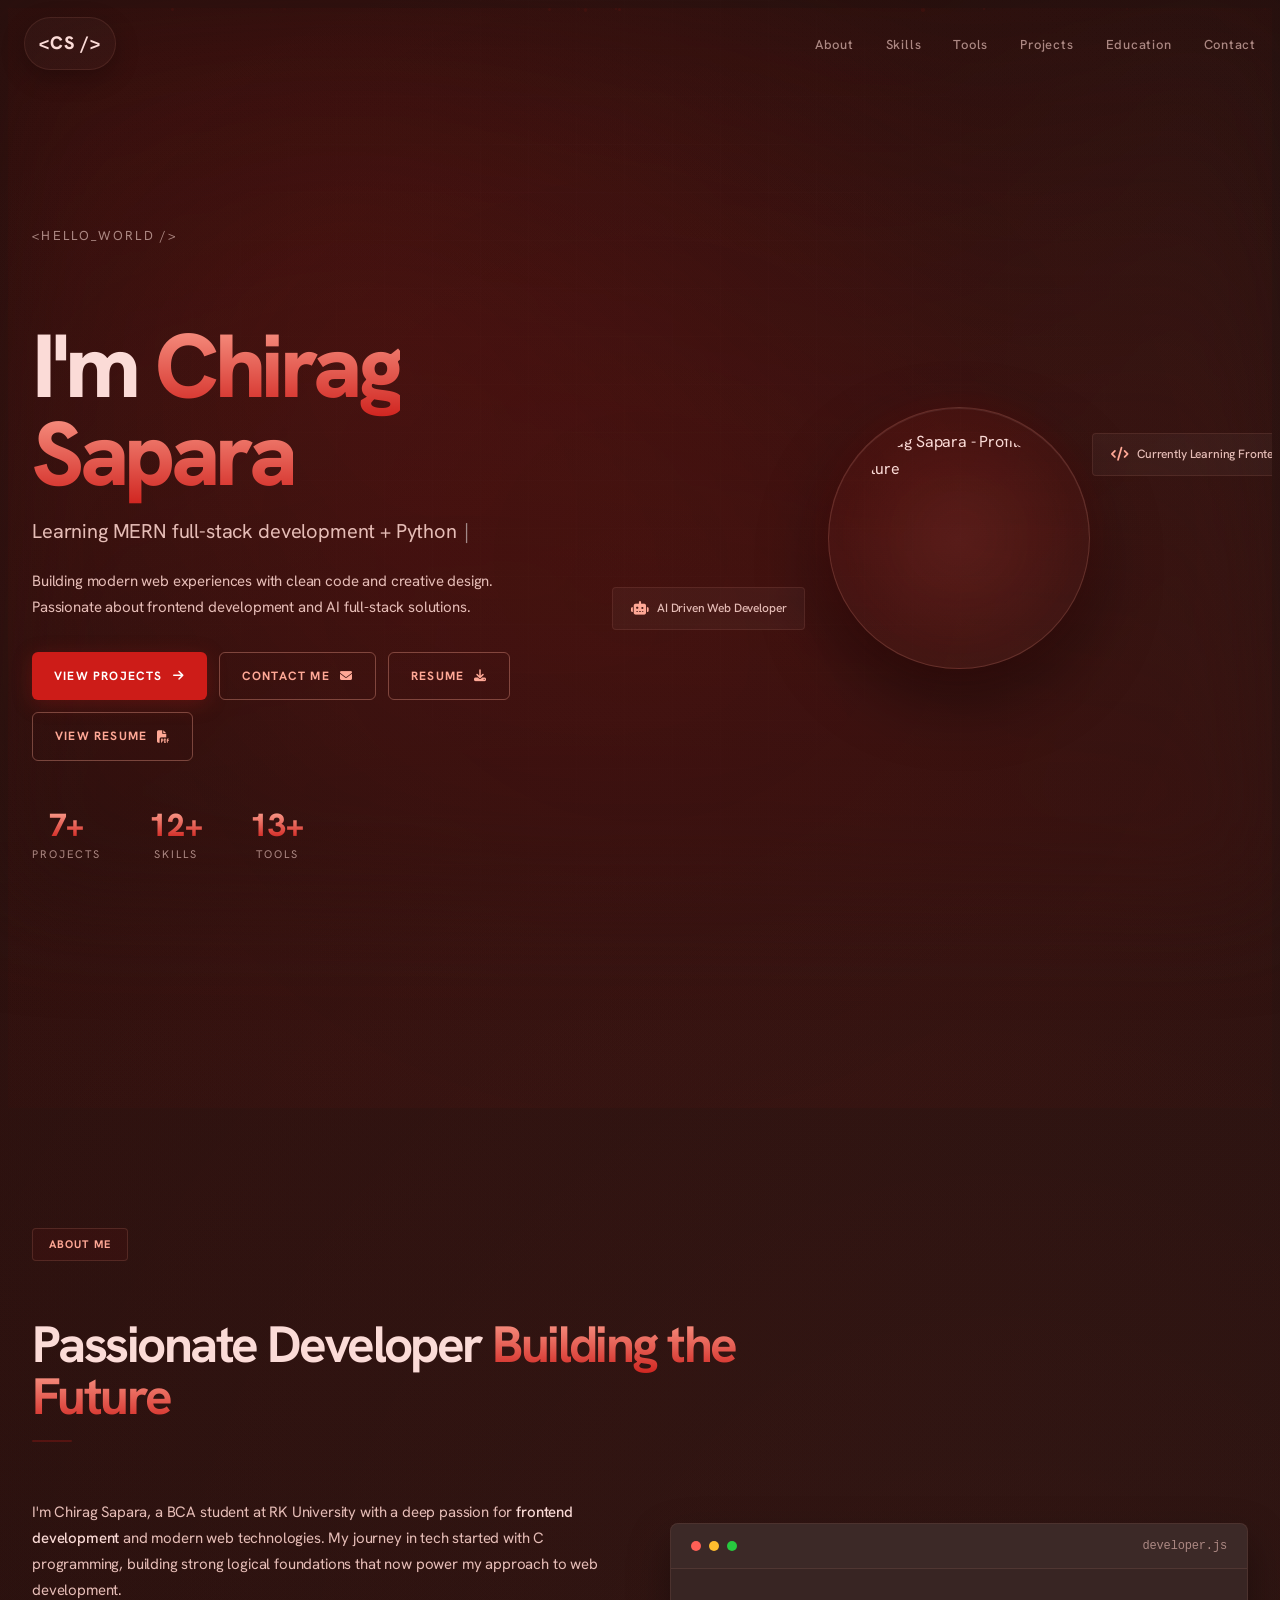
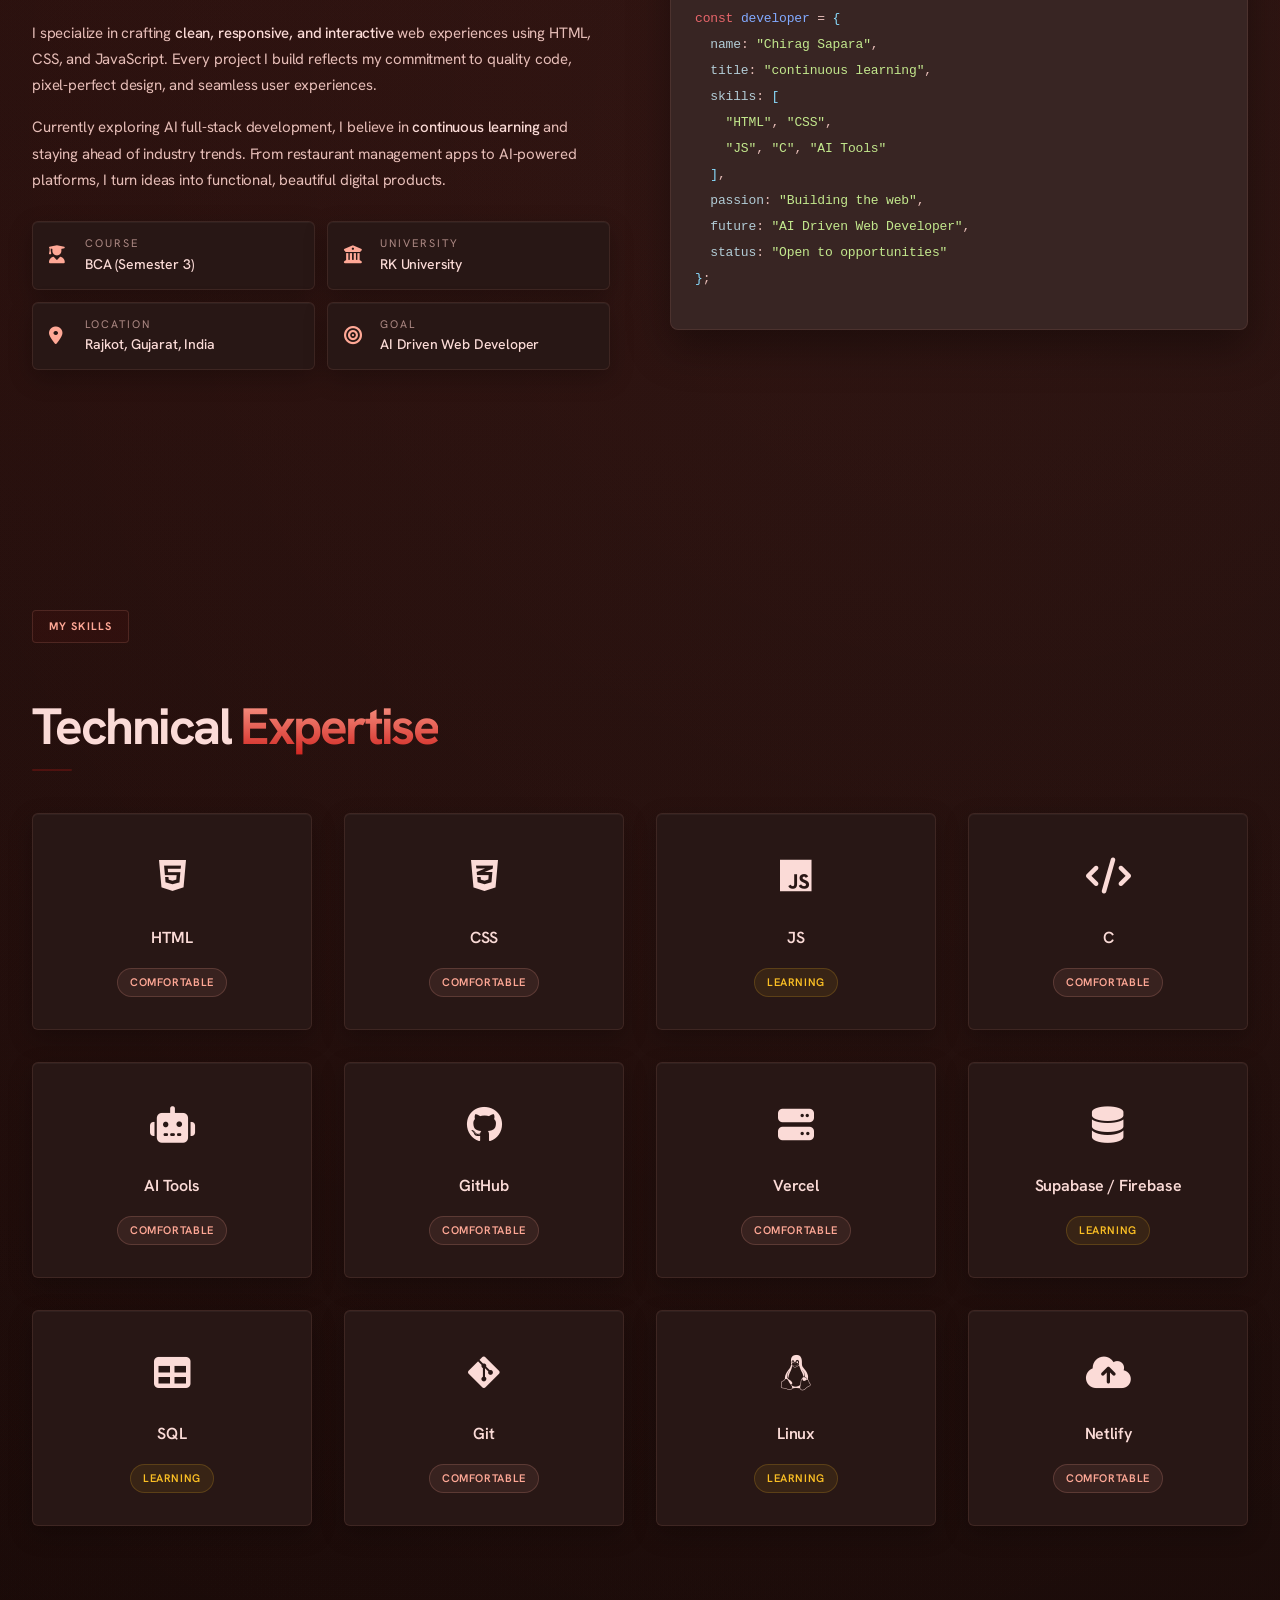
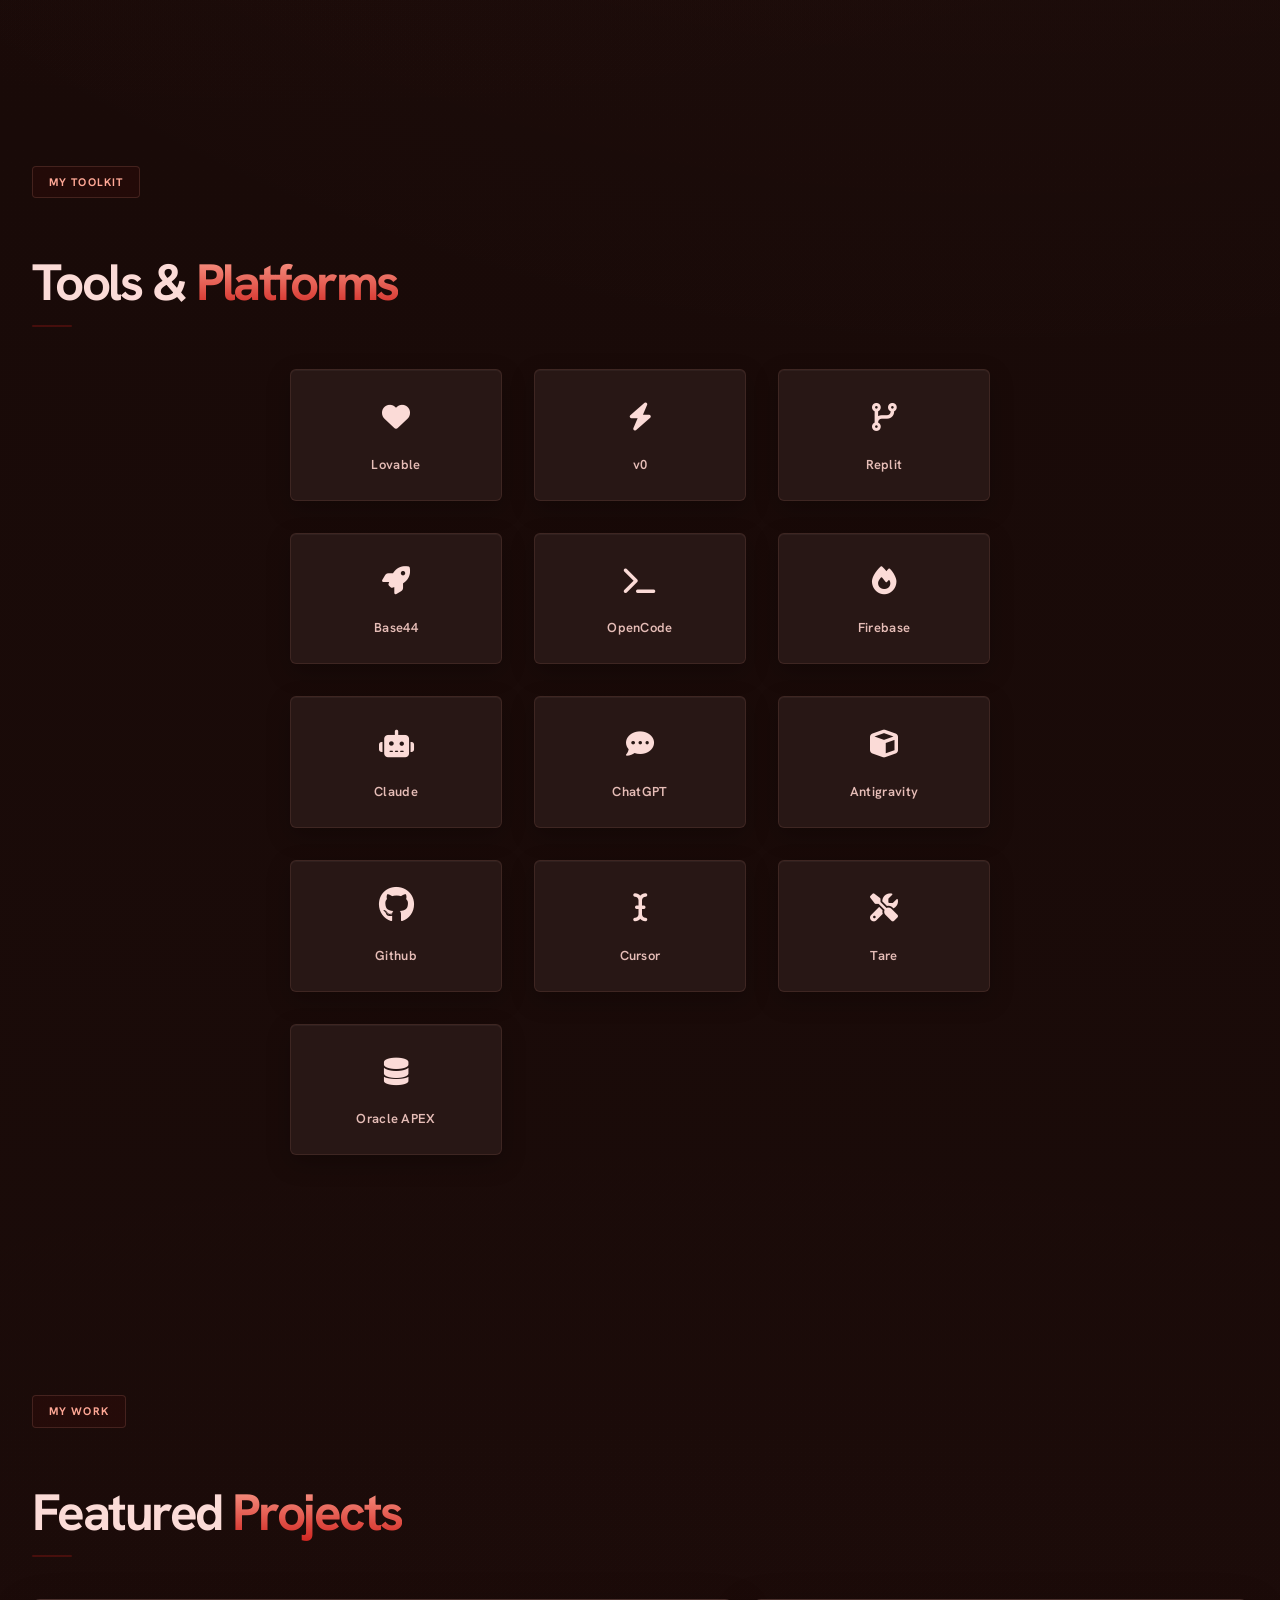
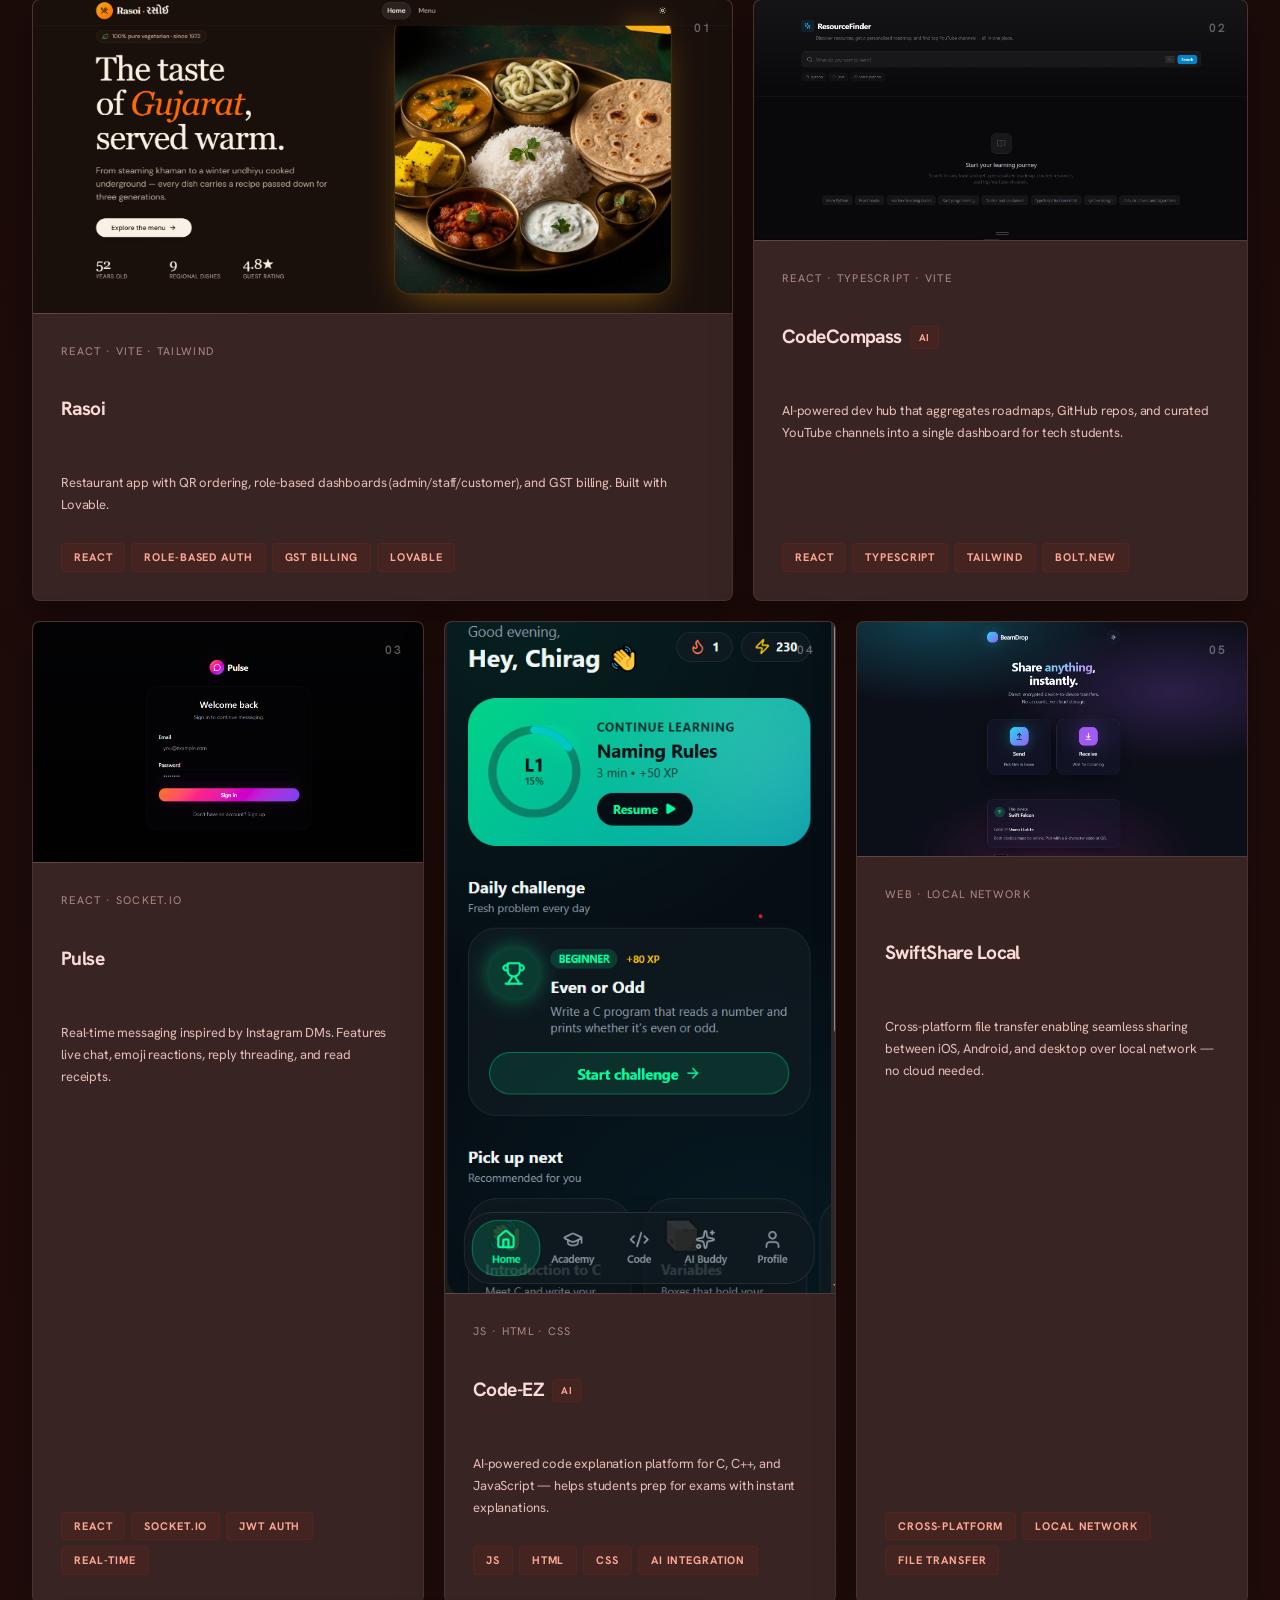
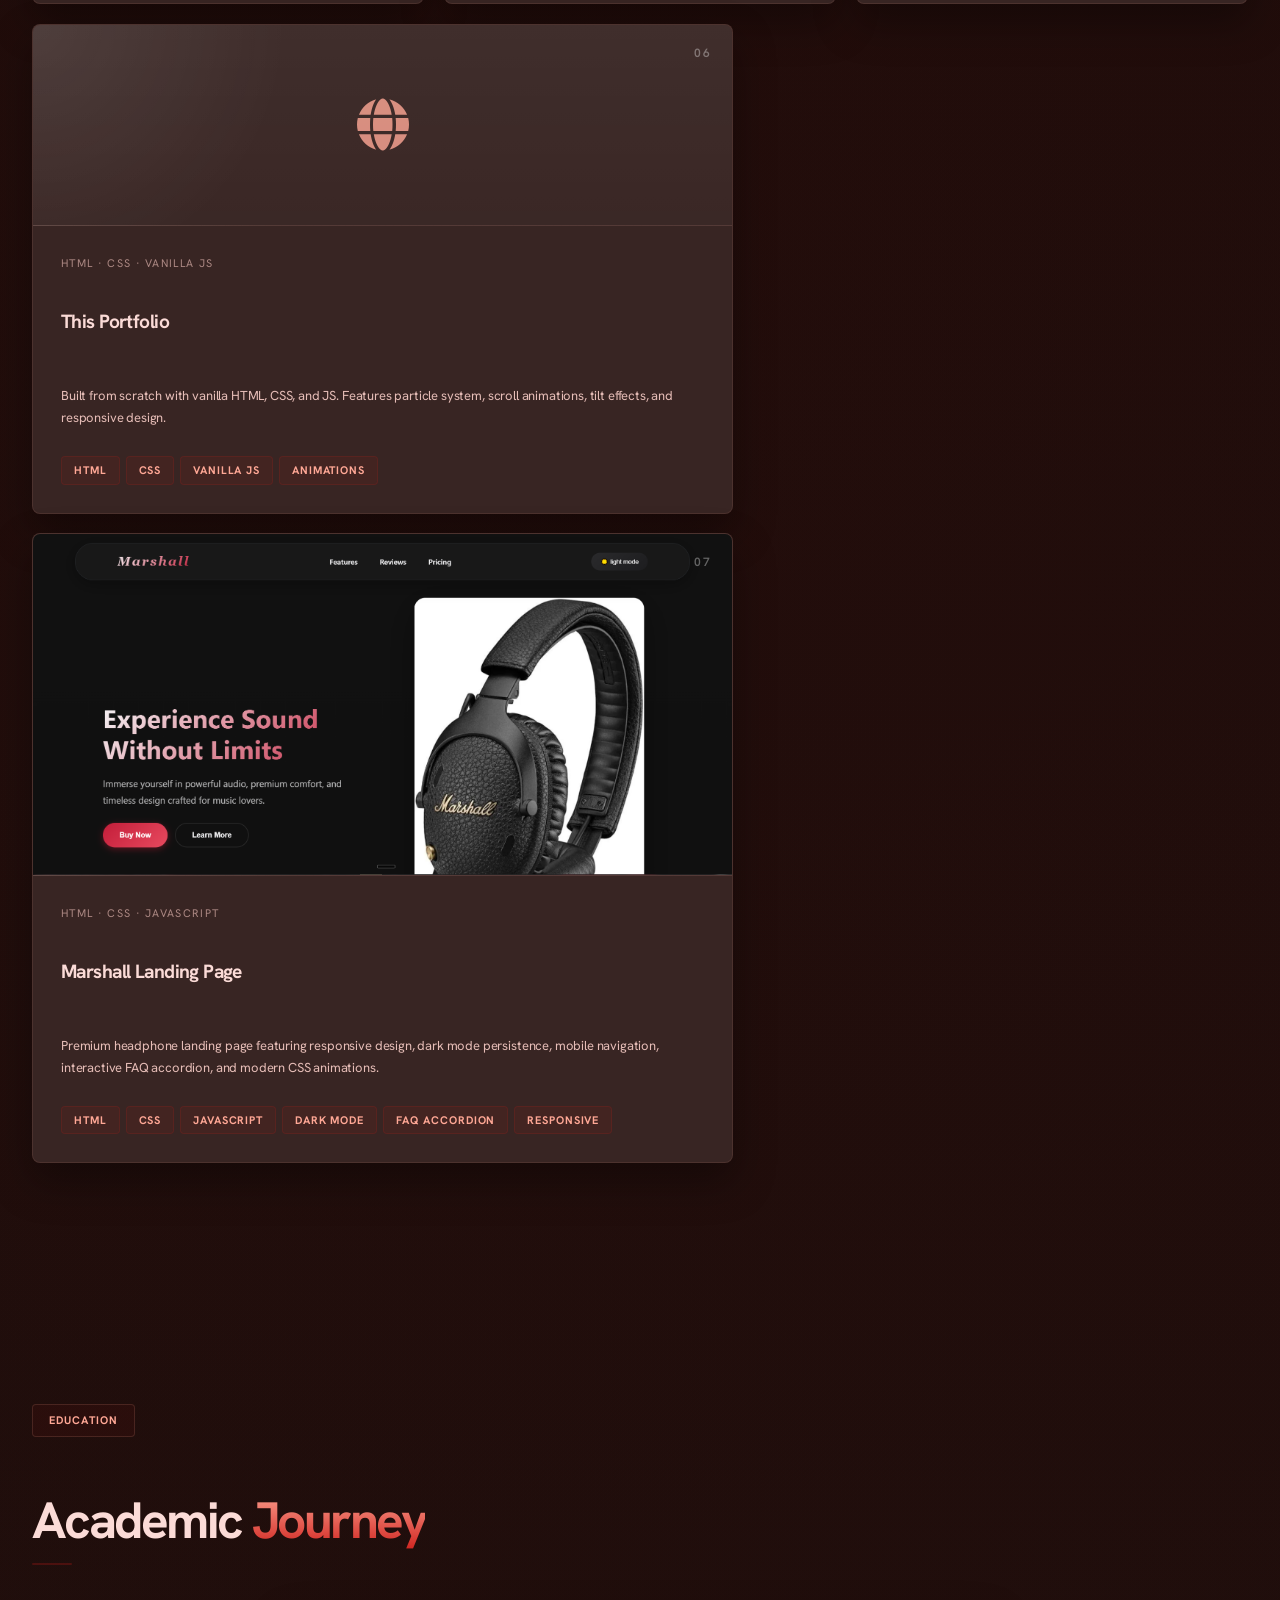
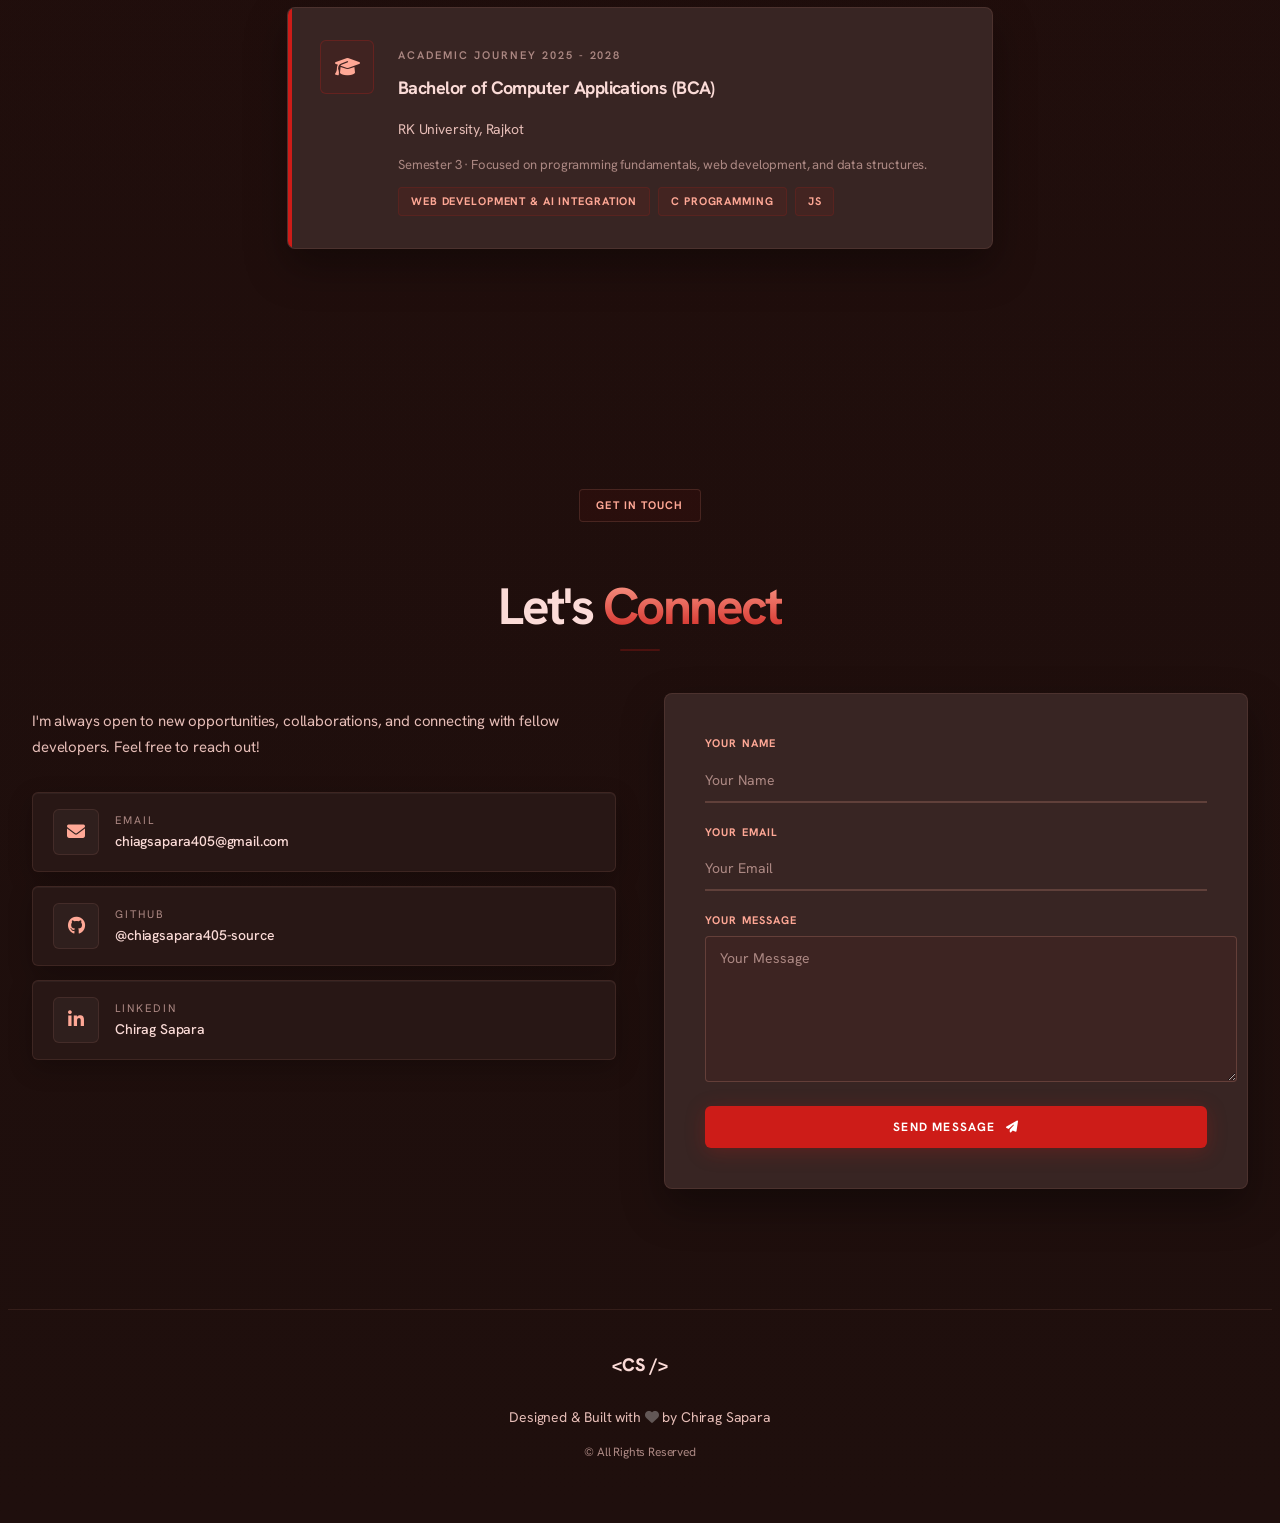
==== index.html @ 340f892a "Apply Chili Obsidian re-theme + content updates" ====
<!DOCTYPE html>
<html lang="en">
<head>
  <meta charset="UTF-8">
  <meta name="viewport" content="width=device-width, initial-scale=1.0">
  <meta name="description" content="Chirag Sapara — Frontend Developer & BCA Student. Portfolio showcasing projects, skills, and experience in web development.">
  <meta name="keywords" content="Chirag Sapara, Frontend Developer, BCA Student, Portfolio, Web Developer, RK University">
  <meta name="author" content="Chirag Sapara">
  <meta property="og:title" content="Chirag Sapara | Frontend Developer Portfolio">
  <meta property="og:description" content="Modern developer portfolio showcasing projects, skills, and experience.">
  <meta property="og:type" content="website">
  <title>Chirag Sapara | Frontend Developer Portfolio</title>
  <link rel="preconnect" href="https://fonts.googleapis.com">
  <link rel="preconnect" href="https://fonts.gstatic.com" crossorigin>
  <link href="https://fonts.googleapis.com/css2?family=Hanken+Grotesk:wght@400;500;600;700;800&display=swap" rel="stylesheet">
  <link rel="stylesheet" href="https://cdnjs.cloudflare.com/ajax/libs/font-awesome/6.5.1/css/all.min.css">
  <link rel="stylesheet" href="index.css">
  <link rel="icon" type="image/svg+xml" href="data:image/svg+xml,%3Csvg xmlns='http://www.w3.org/2000/svg' viewBox='0 0 32 32'%3E%3Crect width='32' height='32' rx='6' fill='%231f0f0d'/%3E%3Ctext x='16' y='20' text-anchor='middle' font-family='Hanken Grotesk, Arial, sans-serif' font-weight='700' font-size='16' fill='%23CD1C18'%3ECS%3C/text%3E%3C/svg%3E">
</head>
<body>

  <!-- Loading Screen -->
  <div id="loader" class="loader" aria-hidden="true">
    <div class="loader-content">
      <div class="loader-ring"></div>
      <p class="loader-text">Loading<span class="loader-dots"></span></p>
    </div>
  </div>


  <!-- Scroll Progress -->
  <div class="scroll-progress" id="scrollProgress" role="progressbar" aria-label="Page scroll progress"></div>

  <!-- Navigation -->
  <nav class="navbar" id="navbar" role="navigation" aria-label="Main navigation">
    <div class="nav-container">
      <a href="#hero" class="nav-logo" aria-label="Chirag Sapara — Home">&lt;CS /&gt;</a>
      <ul class="nav-links" id="navLinks" role="list">
        <li><a href="#about"     class="nav-link" data-section="about">About</a></li>
        <li><a href="#skills"    class="nav-link" data-section="skills">Skills</a></li>
        <li><a href="#tools"     class="nav-link" data-section="tools">Tools</a></li>
        <li><a href="#projects"  class="nav-link" data-section="projects">Projects</a></li>
        <li><a href="#education" class="nav-link" data-section="education">Education</a></li>
        <li><a href="#contact"   class="nav-link" data-section="contact">Contact</a></li>
      </ul>
      <button class="nav-toggle" id="navToggle" aria-label="Toggle mobile menu" aria-expanded="false" aria-controls="navLinks">
        <span></span><span></span><span></span>
      </button>
    </div>
  </nav>

  <!-- Hero Section -->
  <section class="hero section" id="hero" aria-label="Introduction">
    <div class="particle-grid" id="particleGrid" aria-hidden="true"></div>
    <div class="hero-container">
      <div class="hero-content reveal">
        <p class="hero-greeting">&lt;hello_world /&gt;</p>
        <h1 class="hero-title">
          I'm <span class="gradient-text" id="typedName">Chirag Sapara</span>
        </h1>
        <div class="hero-typing" aria-live="polite">
          <span class="typing-text" id="typingText"></span><span class="typing-cursor" aria-hidden="true">|</span>
        </div>
        <p class="hero-subtitle">
          Building modern web experiences with clean code and creative design.
          Passionate about frontend development and AI full-stack solutions.
        </p>
        <div class="hero-cta">
          <a href="#projects" class="btn btn-primary">
            <span>View Projects</span>
            <i class="fas fa-arrow-right" aria-hidden="true"></i>
          </a>
          <a href="#contact" class="btn btn-outline">
            <span>Contact Me</span>
            <i class="fas fa-envelope" aria-hidden="true"></i>
          </a>          <a href="assets/Chirag Sapara — Resume.pdf" class="btn btn-ghost" download aria-label="Download resume PDF">
            <span>Resume</span>
            <i class="fas fa-download" aria-hidden="true"></i>
          </a>
          <a href="assets/Chirag Sapara — Resume.pdf" target="_blank" class="btn btn-ghost">
            <span>View Resume</span>
            <i class="fas fa-file-pdf" aria-hidden="true"></i>
          </a>
        </div>
        <div class="hero-stats" role="list">
          <div class="stat-item" role="listitem">
            <span class="stat-number" data-target="7" aria-label="7 projects">0</span>
            <span class="stat-label">Projects</span>
          </div>
          <div class="stat-item" role="listitem">
            <span class="stat-number" data-target="12" aria-label="12 skills">0</span>
            <span class="stat-label">Skills</span>
          </div>
          <div class="stat-item" role="listitem">
            <span class="stat-number" data-target="13" aria-label="13 tools">0</span>
            <span class="stat-label">Tools</span>
          </div>
        </div>
      </div>
      <div class="hero-visual reveal" aria-hidden="true">
        <div class="profile-glow"></div>
        <div class="profile-ring">
          <div class="profile-placeholder">
            <img src="https://avatars.githubusercontent.com/u/223922457?v=4" alt="Chirag Sapara - Profile Picture">
          </div>
        </div>
        <div class="floating-badge badge-1">
          <i class="fas fa-code"></i>
          <span>Currently Learning Frontend</span>
        </div>
        <div class="floating-badge badge-2">
          <i class="fas fa-robot"></i>
          <span>AI Driven Web Developer</span>
        </div>
      </div>
    </div>
  </section>

  <!-- About Section -->
  <section class="about section" id="about" aria-label="About me">
    <div class="container">
      <div class="section-header reveal">
        <span class="section-tag">About Me</span>
        <h2 class="section-title">Passionate Developer <span class="gradient-text">Building the Future</span></h2>
        <div class="section-divider" aria-hidden="true"></div>
      </div>
      <div class="about-grid">
        <div class="about-content reveal">
          <p class="about-text">
            I'm Chirag Sapara, a BCA student at RK University with a deep passion for
            <span class="highlight">frontend development</span> and modern web technologies.
            My journey in tech started with C programming, building strong logical foundations
            that now power my approach to web development.
          </p>
          <p class="about-text">
            I specialize in crafting <span class="highlight">clean, responsive, and interactive</span>
            web experiences using HTML, CSS, and JavaScript. Every project I build reflects my
            commitment to quality code, pixel-perfect design, and seamless user experiences.
          </p>
          <p class="about-text">
            Currently exploring AI full-stack development, I believe in
            <span class="highlight">continuous learning</span> and staying ahead of industry trends.
            From restaurant management apps to AI-powered platforms, I turn ideas into
            functional, beautiful digital products.
          </p>
          <div class="about-info">
            <div class="info-item">
              <i class="fas fa-user-graduate" aria-hidden="true"></i>
              <div>
                <span class="info-label">Course</span>
                <span class="info-value">BCA (Semester 3)</span>
              </div>
            </div>
            <div class="info-item">
              <i class="fas fa-university" aria-hidden="true"></i>
              <div>
                <span class="info-label">University</span>
                <span class="info-value">RK University</span>
              </div>
            </div>
            <div class="info-item">
              <i class="fas fa-map-marker-alt" aria-hidden="true"></i>
              <div>
                <span class="info-label">Location</span>
                <span class="info-value">Rajkot, Gujarat, India</span>
              </div>
            </div>
            <div class="info-item">
              <i class="fas fa-bullseye" aria-hidden="true"></i>
              <div>
                <span class="info-label">Goal</span>
                <span class="info-value">AI Driven Web Developer</span>
              </div>
            </div>
          </div>
        </div>
        <div class="about-visual reveal">
          <div class="code-block" role="img" aria-label="Developer profile code snippet">
            <div class="code-header" aria-hidden="true">
              <span class="code-dot red"></span>
              <span class="code-dot yellow"></span>
              <span class="code-dot green"></span>
              <span class="code-filename">developer.js</span>
            </div>
            <pre class="code-content"><code><span class="code-keyword">const</span> <span class="code-variable">developer</span> = <span class="code-brace">{</span>
  <span class="code-prop">name</span>: <span class="code-string">"Chirag Sapara"</span>,
  <span class="code-prop">title</span>: <span class="code-string">"continuous learning"</span>,
  <span class="code-prop">skills</span>: <span class="code-brace">[</span>
    <span class="code-string">"HTML"</span>, <span class="code-string">"CSS"</span>,
    <span class="code-string">"JS"</span>, <span class="code-string">"C"</span>, <span class="code-string">"AI Tools"</span>
  <span class="code-brace">]</span>,
  <span class="code-prop">passion</span>: <span class="code-string">"Building the web"</span>,
  <span class="code-prop">future</span>: <span class="code-string">"AI Driven Web Developer"</span>,
  <span class="code-prop">status</span>: <span class="code-string">"Open to opportunities"</span>
<span class="code-brace">}</span>;</code></pre>
          </div>
        </div>
      </div>
    </div>
  </section>

  <!-- Skills Section -->
  <section class="skills section" id="skills" aria-label="Technical skills">
    <div class="container">
      <div class="section-header reveal">
        <span class="section-tag">My Skills</span>
        <h2 class="section-title">Technical <span class="gradient-text">Expertise</span></h2>
        <div class="section-divider" aria-hidden="true"></div>
      </div>
      <div class="skills-grid">
        <div class="skill-card reveal">
          <div class="skill-icon" aria-hidden="true"><i class="fab fa-html5"></i></div>
          <h3 class="skill-name">HTML</h3>
          <span class="skill-percent status-comfortable">Comfortable</span>
        </div>
        <div class="skill-card reveal">
          <div class="skill-icon" aria-hidden="true"><i class="fab fa-css3-alt"></i></div>
          <h3 class="skill-name">CSS</h3>
          <span class="skill-percent status-comfortable">Comfortable</span>
        </div>
        <div class="skill-card reveal">
          <div class="skill-icon" aria-hidden="true"><i class="fab fa-js"></i></div>
          <h3 class="skill-name">JS</h3>
          <span class="skill-percent status-learning">Learning</span>
        </div>
        <div class="skill-card reveal">
          <div class="skill-icon" aria-hidden="true"><i class="fas fa-code"></i></div>
          <h3 class="skill-name">C</h3>
          <span class="skill-percent status-comfortable">Comfortable</span>
        </div>
        <div class="skill-card reveal">
          <div class="skill-icon" aria-hidden="true"><i class="fas fa-robot"></i></div>
          <h3 class="skill-name">AI Tools</h3>
          <span class="skill-percent status-comfortable">Comfortable</span>
        </div>
        <div class="skill-card reveal">
          <div class="skill-icon" aria-hidden="true"><i class="fab fa-github"></i></div>
          <h3 class="skill-name">GitHub</h3>
          <span class="skill-percent status-comfortable">Comfortable</span>
        </div>
        <div class="skill-card reveal">
          <div class="skill-icon" aria-hidden="true"><i class="fas fa-server"></i></div>
          <h3 class="skill-name">Vercel</h3>
          <span class="skill-percent status-comfortable">Comfortable</span>
        </div>
        <div class="skill-card reveal">
          <div class="skill-icon" aria-hidden="true"><i class="fas fa-database"></i></div>
          <h3 class="skill-name">Supabase / Firebase</h3>
          <span class="skill-percent status-learning">Learning</span>
        </div>
        <div class="skill-card reveal">
          <div class="skill-icon" aria-hidden="true"><i class="fas fa-table"></i></div>
          <h3 class="skill-name">SQL</h3>
          <span class="skill-percent status-learning">Learning</span>
        </div>
        <div class="skill-card reveal">
          <div class="skill-icon" aria-hidden="true"><i class="fab fa-git-alt"></i></div>
          <h3 class="skill-name">Git</h3>
          <span class="skill-percent status-comfortable">Comfortable</span>
        </div>
        <div class="skill-card reveal">
          <div class="skill-icon" aria-hidden="true"><i class="fab fa-linux"></i></div>
          <h3 class="skill-name">Linux</h3>
          <span class="skill-percent status-learning">Learning</span>
        </div>
        <div class="skill-card reveal">
          <div class="skill-icon" aria-hidden="true"><i class="fas fa-cloud-upload-alt"></i></div>
          <h3 class="skill-name">Netlify</h3>
          <span class="skill-percent status-comfortable">Comfortable</span>
        </div>
      </div>
    </div>
  </section>

  <!-- Tools Section -->
  <section class="tools section" id="tools" aria-label="Tools and platforms">
    <div class="container">
      <div class="section-header reveal">
        <span class="section-tag">My Toolkit</span>
        <h2 class="section-title">Tools & <span class="gradient-text">Platforms</span></h2>
        <div class="section-divider" aria-hidden="true"></div>
      </div>
      <div class="tools-grid">
        <div class="tool-card reveal"><div class="tool-icon" aria-hidden="true"><i class="fas fa-heart"></i></div><span>Lovable</span></div>
        <div class="tool-card reveal"><div class="tool-icon" aria-hidden="true"><i class="fas fa-bolt"></i></div><span>v0</span></div>
        <div class="tool-card reveal"><div class="tool-icon" aria-hidden="true"><i class="fas fa-code-branch"></i></div><span>Replit</span></div>
        <div class="tool-card reveal"><div class="tool-icon" aria-hidden="true"><i class="fas fa-rocket"></i></div><span>Base44</span></div>
        <div class="tool-card reveal"><div class="tool-icon" aria-hidden="true"><i class="fas fa-terminal"></i></div><span>OpenCode</span></div>
        <div class="tool-card reveal"><div class="tool-icon" aria-hidden="true"><i class="fas fa-fire"></i></div><span>Firebase</span></div>
        <div class="tool-card reveal"><div class="tool-icon" aria-hidden="true"><i class="fas fa-robot"></i></div><span>Claude</span></div>
        <div class="tool-card reveal"><div class="tool-icon" aria-hidden="true"><i class="fas fa-comment-dots"></i></div><span>ChatGPT</span></div>
        <div class="tool-card reveal"><div class="tool-icon" aria-hidden="true"><i class="fas fa-cube"></i></div><span>Antigravity</span></div>
        <div class="tool-card reveal"><div class="tool-icon" aria-hidden="true"><i class="fab fa-github" style="font-size:36px"></i></div><span>Github</span></div>
        <div class="tool-card reveal"><div class="tool-icon" aria-hidden="true"><i class="fas fa-i-cursor"></i></div><span>Cursor</span></div>
        <div class="tool-card reveal"><div class="tool-icon" aria-hidden="true"><i class="fas fa-tools"></i></div><span>Tare</span></div>
        <div class="tool-card reveal"><div class="tool-icon" aria-hidden="true"><i class="fas fa-database"></i></div><span>Oracle APEX</span></div>
      </div>
    </div>
  </section>

  <!-- Projects Section -->
  <section class="projects section" id="projects" aria-label="Featured projects">
    <div class="container">
      <div class="section-header reveal">
        <span class="section-tag">My Work</span>
        <h2 class="section-title">Featured <span class="gradient-text">Projects</span></h2>
        <div class="section-divider" aria-hidden="true"></div>
      </div>
      <div class="projects-grid">

        <!-- Rasoi — flagship, 7 cols -->
        <article class="project-card project-card--xl reveal" data-tilt>
          <span class="project-index" aria-hidden="true">01</span>
          <div class="project-banner">
            <div class="project-thumb" aria-hidden="true"><img src="assets/rasoi.png" alt="Rasoi screenshot"></div>
            <div class="project-glare" data-glare></div>
            <div class="project-overlay">
              <div class="project-links">
                <a href="https://github.com/chiagsapara405-source/gujarati-spice-order" target="_blank" rel="noopener noreferrer" class="project-link-btn">
                  <i class="fab fa-github" aria-hidden="true"></i> Code
                </a>
                <a href="assets/rasoi.png" target="_blank" rel="noopener noreferrer" class="project-link-btn">
                  <i class="fas fa-image"></i> View
                </a>
              </div>
            </div>
          </div>
          <div class="project-body">
            <div class="project-meta">
              <span class="project-stack">React · Vite · Tailwind</span>
            </div>
            <h3 class="project-title">Rasoi</h3>
            <p class="project-desc">Restaurant app with QR ordering, role-based dashboards (admin/staff/customer), and GST billing. Built with Lovable.</p>
            <div class="project-tech">
              <span class="tech-badge">React</span>
              <span class="tech-badge">Role-Based Auth</span>
              <span class="tech-badge">GST Billing</span>
              <span class="tech-badge">Lovable</span>
            </div>
          </div>
        </article>

        <!-- CodeCompass — 5 cols -->
        <article class="project-card project-card--lg reveal" data-tilt>
          <span class="project-index" aria-hidden="true">02</span>
          <div class="project-banner">
            <div class="project-thumb" aria-hidden="true"><img src="assets/codecompass-learn.png" alt="CodeCompass screenshot"></div>
            <div class="project-glare" data-glare></div>
            <div class="project-overlay">
              <div class="project-links">
                <a href="https://codecompass-learn.vercel.app/" target="_blank" rel="noopener noreferrer" class="project-link-btn">
                  <i class="fas fa-external-link-alt" aria-hidden="true"></i> Live Demo
                </a>
              </div>
            </div>
          </div>
          <div class="project-body">
            <div class="project-meta">
              <span class="project-stack">React · TypeScript · Vite</span>
            </div>
            <h3 class="project-title">CodeCompass <span class="project-badge">AI</span></h3>
            <p class="project-desc">AI-powered dev hub that aggregates roadmaps, GitHub repos, and curated YouTube channels into a single dashboard for tech students.</p>
            <div class="project-tech">
              <span class="tech-badge">React</span>
              <span class="tech-badge">TypeScript</span>
              <span class="tech-badge">Tailwind</span>
              <span class="tech-badge">Bolt.new</span>
            </div>
          </div>
        </article>

        <!-- Pulse — 4 cols -->
        <article class="project-card project-card--md reveal" data-tilt>
          <span class="project-index" aria-hidden="true">03</span>
          <div class="project-banner">
            <div class="project-thumb" aria-hidden="true"><img src="assets/pluse.png" alt="Pulse screenshot"></div>
            <div class="project-glare" data-glare></div>
            <div class="project-overlay">
              <div class="project-links">
                <a href="https://github.com/chiagsapara405-source/spark-messenger" target="_blank" rel="noopener noreferrer" class="project-link-btn">
                  <i class="fab fa-github" aria-hidden="true"></i> Code
                </a>
              </div>
            </div>
          </div>
          <div class="project-body">
            <div class="project-meta">
              <span class="project-stack">React · Socket.IO</span>
            </div>
            <h3 class="project-title">Pulse</h3>
            <p class="project-desc">Real-time messaging inspired by Instagram DMs. Features live chat, emoji reactions, reply threading, and read receipts.</p>
            <div class="project-tech">
              <span class="tech-badge">React</span>
              <span class="tech-badge">Socket.IO</span>
              <span class="tech-badge">JWT Auth</span>
              <span class="tech-badge">Real-time</span>
            </div>
          </div>
        </article>

        <!-- Code-EZ AI — 4 cols -->
        <article class="project-card project-card--md reveal" data-tilt>
          <span class="project-index" aria-hidden="true">04</span>
          <div class="project-banner">
            <div class="project-thumb" aria-hidden="true"><img src="assets/code-ez.png" alt="Code-EZ screenshot"></div>
            <div class="project-glare" data-glare></div>
            <div class="project-overlay">
              <div class="project-links">
                <a href="assets/code-ez.png" target="_blank" rel="noopener noreferrer" class="project-link-btn">
                  <i class="fas fa-image"></i> View
                </a>
                <a href="https://github.com/chiagsapara405-source/code-ez" target="_blank" rel="noopener noreferrer" class="project-link-btn">
                  <i class="fab fa-github" aria-hidden="true"></i> Code
                </a>
              </div>
            </div>
          </div>
          <div class="project-body">
            <div class="project-meta">
              <span class="project-stack">JS · HTML · CSS</span>
            </div>
            <h3 class="project-title">Code-EZ <span class="project-badge">AI</span></h3>
            <p class="project-desc">AI-powered code explanation platform for C, C++, and JavaScript — helps students prep for exams with instant explanations.</p>
            <div class="project-tech">
              <span class="tech-badge">JS</span>
              <span class="tech-badge">HTML</span>
              <span class="tech-badge">CSS</span>
              <span class="tech-badge">AI Integration</span>
            </div>
          </div>
        </article>

        <!-- SwiftShare Local — 4 cols -->
        <article class="project-card project-card--md reveal" data-tilt>
          <span class="project-index" aria-hidden="true">05</span>
          <div class="project-banner">
            <div class="project-thumb" aria-hidden="true"><img src="assets/swift-share.png" alt="SwiftShare Local screenshot"></div>
            <div class="project-glare" data-glare></div>
            <div class="project-overlay">
              <div class="project-links">
                <a href="https://github.com/chiagsapara405-source/swiftshare-local" target="_blank" rel="noopener noreferrer" class="project-link-btn">
                  <i class="fab fa-github" aria-hidden="true"></i> Code
                </a>
              </div>
            </div>
          </div>
          <div class="project-body">
            <div class="project-meta">
              <span class="project-stack">Web · Local Network</span>
            </div>
            <h3 class="project-title">SwiftShare Local</h3>
            <p class="project-desc">Cross-platform file transfer enabling seamless sharing between iOS, Android, and desktop over local network — no cloud needed.</p>
            <div class="project-tech">
              <span class="tech-badge">Cross-Platform</span>
              <span class="tech-badge">Local Network</span>
              <span class="tech-badge">File Transfer</span>
            </div>
          </div>
        </article>

        <!-- This Portfolio — 7 cols -->
        <article class="project-card project-card--wide reveal" data-tilt>
          <span class="project-index" aria-hidden="true">06</span>
          <div class="project-banner">
            <div class="project-thumb" aria-hidden="true"><i class="fas fa-globe"></i></div>
            <div class="project-glare" data-glare></div>
            <div class="project-overlay">
              <div class="project-links">
                <a href="https://github.com/chiagsapara405-source" target="_blank" rel="noopener noreferrer" class="project-link-btn">
                  <i class="fab fa-github" aria-hidden="true"></i> Code
                </a>
              </div>
            </div>
          </div>
          <div class="project-body">
            <div class="project-meta">
              <span class="project-stack">HTML · CSS · Vanilla JS</span>
            </div>
            <h3 class="project-title">This Portfolio</h3>
            <p class="project-desc">Built from scratch with vanilla HTML, CSS, and JS. Features particle system, scroll animations, tilt effects, and responsive design.</p>
            <div class="project-tech">
              <span class="tech-badge">HTML</span>
              <span class="tech-badge">CSS</span>
              <span class="tech-badge">Vanilla JS</span>
              <span class="tech-badge">Animations</span>
            </div>
          </div>
        </article>

        <!-- Marshall — 7 cols -->
        <article class="project-card project-card--wide reveal" data-tilt>
          <span class="project-index" aria-hidden="true">07</span>
          <div class="project-banner">
            <div class="project-thumb" aria-hidden="true"><img src="assets/Product landing page. .png" alt="Marshall landing page screenshot"></div>
            <div class="project-glare" data-glare></div>
            <div class="project-overlay">
              <div class="project-links">
                <a href="https://github.com/chiagsapara405-source/marshall-product-landing-page" target="_blank" rel="noopener noreferrer" class="project-link-btn">
                  <i class="fab fa-github" aria-hidden="true"></i> Code
                </a>
                <a href="assets/Product landing page. .png" target="_blank" rel="noopener noreferrer" class="project-link-btn">
                  <i class="fas fa-image"></i> View
                </a>
              </div>
            </div>
          </div>
          <div class="project-body">
            <div class="project-meta">
              <span class="project-stack">HTML · CSS · JavaScript</span>
            </div>
            <h3 class="project-title">Marshall Landing Page</h3>
            <p class="project-desc">Premium headphone landing page featuring responsive design, dark mode persistence, mobile navigation, interactive FAQ accordion, and modern CSS animations.</p>
            <div class="project-tech">
              <span class="tech-badge">HTML</span>
              <span class="tech-badge">CSS</span>
              <span class="tech-badge">JavaScript</span>
              <span class="tech-badge">Dark Mode</span>
              <span class="tech-badge">FAQ Accordion</span>
              <span class="tech-badge">Responsive</span>
            </div>
          </div>
        </article>

      </div>
    </div>
  </section>

  <!-- Education Section -->
  <section class="education section" id="education" aria-label="Education">
    <div class="container">
      <div class="section-header reveal">
        <span class="section-tag">Education</span>
        <h2 class="section-title">Academic <span class="gradient-text">Journey</span></h2>
        <div class="section-divider" aria-hidden="true"></div>
      </div>
      <div class="edu-timeline reveal">
        <div class="edu-card">
          <div class="edu-icon" aria-hidden="true">
            <i class="fas fa-graduation-cap"></i>
          </div>
          <div class="edu-content">
            <span class="edu-year">Academic Journey 2025 - 2028</span>
            <h3 class="edu-degree">Bachelor of Computer Applications (BCA)</h3>
            <p class="edu-school">RK University, Rajkot</p>
            <p class="edu-detail">Semester 3 · Focused on programming fundamentals, web development, and data structures.</p>
            <div class="edu-tags">
              <span class="edu-tag">Web Development &amp; AI Integration</span>
              <span class="edu-tag">C Programming</span>
              <span class="edu-tag">JS</span>
            </div>
          </div>
        </div>
      </div>
    </div>
  </section>

  <!-- Contact Section -->
  <section class="contact section" id="contact" aria-label="Contact">
    <div class="container">
      <div class="section-header reveal">
        <span class="section-tag">Get In Touch</span>
        <h2 class="section-title">Let's <span class="gradient-text">Connect</span></h2>
        <div class="section-divider" aria-hidden="true"></div>
      </div>
      <div class="contact-grid">
        <div class="contact-info reveal">
          <p class="contact-text">
            I'm always open to new opportunities, collaborations, and connecting with fellow developers.
            Feel free to reach out!
          </p>
          <div class="contact-links">
            <a href="mailto:chiagsapara405@gmail.com" class="contact-link">
              <div class="contact-link-icon" aria-hidden="true"><i class="fas fa-envelope"></i></div>
              <div>
                <span class="contact-link-label">Email</span>
                <span class="contact-link-value">chiagsapara405@gmail.com</span>
              </div>
            </a>
            <a href="https://github.com/chiagsapara405-source" target="_blank" rel="noopener noreferrer" class="contact-link">
              <div class="contact-link-icon" aria-hidden="true"><i class="fab fa-github"></i></div>
              <div>
                <span class="contact-link-label">GitHub</span>
                <span class="contact-link-value">@chiagsapara405-source</span>
              </div>
            </a>
            <a href="https://www.linkedin.com/in/chirag-sapara-085bb9389" target="_blank" rel="noopener noreferrer" class="contact-link">
              <div class="contact-link-icon" aria-hidden="true"><i class="fab fa-linkedin-in"></i></div>
              <div>
                <span class="contact-link-label">LinkedIn</span>
                <span class="contact-link-value">Chirag Sapara</span>
              </div>
            </a>
          </div>
        </div>

        <div class="contact-form reveal">
          <form id="contactForm" action="https://formspree.io/f/mredvwbl" method="POST" novalidate>
            <div class="form-group">
              <label for="formName" class="form-label">Your Name</label>
              <input type="text" id="formName" name="name" class="form-input" placeholder="Your Name" required autocomplete="name">
            </div>
            <div class="form-group">
              <label for="formEmail" class="form-label">Your Email</label>
              <input type="email" id="formEmail" name="email" class="form-input" placeholder="Your Email" required autocomplete="email">
            </div>
            <div class="form-group">
              <label for="formMessage" class="form-label">Your Message</label>
              <textarea id="formMessage" name="message" class="form-input form-textarea" placeholder="Your Message" rows="5" required></textarea>
            </div>
            <div class="form-status" id="formStatus" role="alert" aria-live="polite"></div>
            <button type="submit" class="btn btn-primary form-submit">
              <span>Send Message</span>
              <i class="fas fa-paper-plane" aria-hidden="true"></i>
            </button>
          </form>
        </div>
      </div>
    </div>
  </section>

  <!-- Footer -->
  <footer class="footer" role="contentinfo">
    <div class="container">
      <div class="footer-content">
        <a href="#hero" class="footer-logo" aria-label="Back to top">&lt;CS /&gt;</a>
        <p class="footer-text">Designed &amp; Built with <span class="footer-heart" aria-hidden="true"><i class="fas fa-heart"></i></span> by Chirag Sapara</p>
        <p class="footer-copy">&copy; <span id="year"></span> All Rights Reserved</p>
      </div>
    </div>
  </footer>

  <!-- Back to Top -->
  <button class="back-to-top" id="backToTop" aria-label="Scroll back to top">
    <i class="fas fa-arrow-up" aria-hidden="true"></i>
  </button>

  <script src="index.js"></script>
</body>
</html>
---- index.css ----
/* ============================================
   CSS CUSTOM PROPERTIES — Chili Obsidian Design System
   Warm red/terracotta on deep obsidian, matte architectural feel
   ============================================ */
:root {
  /* Typography */
  --font-primary:
    "Hanken Grotesk", system-ui, -apple-system, BlinkMacSystemFont, sans-serif;
  --font-display: "Hanken Grotesk", system-ui, sans-serif;

  /* Background — deep obsidian */
  --bg-primary: #1f0f0d;
  --bg-secondary: #281715;
  --bg-tertiary: #2d1b19;

  /* Surface system — solid tonal layers (matte, no glass) */
  --surface-1: #281715;
  --surface-2: #2d1b19;
  --surface-3: #382523;

  /* Borders — hairline terracotta ghost borders */
  --border-color: rgba(255, 168, 150, 0.10);
  --border-strong: rgba(255, 168, 150, 0.18);
  --border-bright: rgba(205, 28, 24, 0.25);

  /* Text */
  --text-primary: #fbdbd7;
  --text-secondary: #e6bdb7;
  --text-muted: #ac8883;

  /* Accent — Chili Red / Terracotta palette */
  --accent: #CD1C18;
  --accent-light: #FFA896;
  --accent-dark: #9B1313;
  --accent-soft: rgba(205, 28, 24, 0.1);
  --accent-glow: rgba(205, 28, 24, 0.18);
  --accent-border: rgba(205, 28, 24, 0.25);

  /* Gradients — matte tonal shifts */
  --gradient-surface: linear-gradient(
    180deg,
    rgba(56, 37, 35, 0.75) 0%,
    rgba(45, 27, 25, 0.85) 100%
  );
  --gradient-surface-strong: linear-gradient(
    180deg,
    rgba(205, 28, 24, 0.07),
    rgba(255, 168, 150, 0.03)
  );
  --gradient-text: linear-gradient(180deg, #FFA896 0%, #CD1C18 100%);
  --gradient-glow: radial-gradient(
    circle at top,
    rgba(205, 28, 24, 0.08),
    transparent 65%
  );

  /* Shadows — deep but matte */
  --shadow-xs: 0 8px 24px rgba(0, 0, 0, 0.24);
  --shadow-sm: 0 18px 40px rgba(0, 0, 0, 0.34);
  --shadow-md: 0 28px 70px rgba(0, 0, 0, 0.44);
  --shadow-lg: 0 40px 100px rgba(0, 0, 0, 0.56);

  /* Radius — disciplined soft (0.25rem base) */
  --radius-sm: 4px;
  --radius-md: 6px;
  --radius-lg: 8px;
  --radius-xl: 12px;

  /* Effects */
  --panel-blur: 12px;
  --ease-out: cubic-bezier(0.22, 1, 0.36, 1);
  --ease-smooth: cubic-bezier(0.16, 1, 0.3, 1);

  /* Layout */
  --container-width: 1280px;
  --grid-gap: 32px;
  --section-padding: 120px 0;

  /* Legacy — mapped to new system for compatibility */
  --primary: var(--accent);
  --primary-dark: #9B1313;
  --primary-light: #FFA896;
  --secondary: var(--text-secondary);
  --gradient-primary: linear-gradient(
    135deg,
    rgba(205, 28, 24, 0.3),
    rgba(255, 168, 150, 0.1)
  );
  --gradient-secondary: linear-gradient(
    135deg,
    rgba(205, 28, 24, 0.08),
    rgba(255, 168, 150, 0.04)
  );
  --transition-fast: 0.2s ease;
  --transition-base: 0.3s ease;
  --transition-slow: 0.5s var(--ease-out);
  --transition-bounce: 0.5s var(--ease-out);
}

.project-card--xl .project-desc,
.project-card--lg .project-desc {
  -webkit-line-clamp: 5;
}


html {
  scroll-behavior: smooth;
  scroll-padding-top: 80px;
  -webkit-font-smoothing: antialiased;
  -moz-osx-font-smoothing: grayscale;
}

body {
  font-family: var(--font-primary);
  background:
    radial-gradient(
      circle at 25% 10%,
      rgba(205, 28, 24, 0.08),
      transparent 28%
    ),
    radial-gradient(
      circle at 78% 18%,
      rgba(255, 168, 150, 0.06),
      transparent 24%
    ),
    radial-gradient(
      circle at 50% 70%,
      rgba(155, 19, 19, 0.05),
      transparent 36%
    ),
    linear-gradient(180deg, #1f0f0d 0%, #190a08 35%, #1f0f0d 100%);
  color: var(--text-primary);
  letter-spacing: -0.01em;
  line-height: 1.7;
  overflow-x: hidden;
}

/* Grid overlay with mouse-reactive glow */
body::before {
  content: "";
  position: fixed;
  inset: 0;
  background-image:
    linear-gradient(rgba(255,255,255,0.010) 1px, transparent 1px),
    linear-gradient(90deg, rgba(255,255,255,0.010) 1px, transparent 1px);
  background-size: 48px 48px;
  mask-image: radial-gradient(circle at center, black 35%, transparent 85%);
  -webkit-mask-image: radial-gradient(
    circle at center,
    black 35%,
    transparent 85%
  );
  pointer-events: none;
  z-index: -2;
}

body::after {
  content: "";
  position: fixed;
  inset: 0;
  background:
    radial-gradient(
      circle at 15% 20%,
      rgba(205, 28, 24, 0.14),
      transparent 28%
    ),
    radial-gradient(
      circle at 85% 18%,
      rgba(255, 168, 150, 0.10),
      transparent 26%
    ),
    radial-gradient(
      circle at 45% 68%,
      rgba(155, 19, 19, 0.10),
      transparent 32%
    ),
    radial-gradient(
      circle at 35% 40%,
      rgba(205, 28, 24, 0.08),
      transparent 35%
    ),
    radial-gradient(
      circle at 60% 15%,
      rgba(255, 168, 150, 0.06),
      transparent 38%
    ),
    linear-gradient(180deg, rgba(31, 15, 13, 0), rgba(31, 15, 13, 0.52));
  background-size:
    180% 180%,
    200% 180%,
    220% 220%,
    200% 200%,
    240% 240%,
    100% 100%;
  filter: blur(52px);
  animation: ambientDrift 38s ease-in-out infinite alternate;
  pointer-events: none;
  z-index: -1;
}

/* Ambient color shift animation */
@keyframes ambientDrift {
  0% {
    background-position: 0% 0%;
  }
  25% {
    background-position: 100% 0%;
  }
  50% {
    background-position: 100% 100%;
  }
  75% {
    background-position: 0% 100%;
  }
  100% {
    background-position: 0% 0%;
  }
}

@media (prefers-reduced-motion: reduce) {
  body::after {
    animation: none;
  }
}

img {
  max-width: 100%;
  display: block;
}

a {
  text-decoration: none;
  color: inherit;
}

ul {
  list-style: none;
}

.container {
  max-width: var(--container-width);
  margin: 0 auto;
  padding: 0 24px;
}

.section {
  padding: var(--section-padding);
  position: relative;
}

/* Remove alternating section backgrounds */
.about,
.tools,
.education,
.skills,
.projects,
.contact {
  background: transparent;
}

.about::before,
.tools::before,
.education::before {
  display: none;
}

/* ============================================
   LOADING SCREEN
   ============================================ */
.loader {
  position: fixed;
  inset: 0;
  background: var(--bg-primary);
  display: flex;
  align-items: center;
  justify-content: center;
  z-index: 10000;
  transition:
    opacity 0.6s ease,
    visibility 0.6s ease;
}

.loader.hidden {
  opacity: 0;
  visibility: hidden;
  pointer-events: none;
}

.loader-content {
  text-align: center;
}

.loader-ring {
  width: 60px;
  height: 60px;
  border-radius: 50%;
  border: 3px solid rgba(255, 255, 255, 0.05);
  border-top-color: rgba(255, 255, 255, 0.5);
  border-right-color: rgba(255, 255, 255, 0.2);
  animation: loaderSpin 0.8s linear infinite;
  margin: 0 auto 20px;
}

.loader-text {
  font-family: var(--font-display);
  font-size: 14px;
  color: var(--text-secondary);
  letter-spacing: 3px;
  text-transform: uppercase;
}

.loader-dots::after {
  content: "";
  animation: loaderDots 1.5s infinite;
}

@keyframes loaderSpin {
  to {
    transform: rotate(360deg);
  }
}
@keyframes loaderDots {
  0% {
    content: ".";
  }
  33% {
    content: "..";
  }
  66% {
    content: "...";
  }
}

/* ============================================
   SCROLL PROGRESS
   ============================================ */
.scroll-progress {
  position: fixed;
  top: 0;
  left: 0;
  height: 2px;
  background: linear-gradient(90deg, var(--accent-light), var(--accent));
  z-index: 100;
  transform-origin: left center;
  transform: scaleX(0);
  will-change: transform;
}

/* ============================================
   NAVBAR
   ============================================ */
.navbar {
  position: fixed;
  top: 0;
  left: 0;
  width: 100%;
  z-index: 1000;
  padding: 14px 0;
  transition: all var(--transition-base);
}

.navbar.scrolled {
  background: rgba(31, 15, 13, 0.68);
  backdrop-filter: blur(12px);
  -webkit-backdrop-filter: blur(12px);
  border-bottom: 1px solid var(--border-color);
  padding: 10px 0;
}

.nav-container {
  max-width: var(--container-width);
  margin: 0 auto;
  padding: 0 24px;
  display: flex;
  align-items: center;
  justify-content: space-between;
}

/* Logo — glass pill with micro-tilt */
.nav-logo {
  position: relative;
  display: inline-flex;
  align-items: center;
  padding: 10px 14px;
  border-radius: 999px;
  border: 1px solid var(--border-color);
  background: rgba(255, 255, 255, 0.025);
  color: var(--text-primary);
  font-family: var(--font-display);
  font-weight: 800;
  font-size: 18px;
  letter-spacing: 1px;
  transition:
    transform 0.45s var(--ease-out),
    border-color 0.35s var(--ease-out),
    box-shadow 0.45s var(--ease-out),
    background 0.35s var(--ease-out);
  box-shadow: var(--shadow-xs);
}

.nav-logo:hover {
  transform: translateY(-2px) rotateX(7deg) rotateY(-8deg);
  border-color: var(--border-strong);
  background: rgba(255, 255, 255, 0.04);
  box-shadow: var(--shadow-sm);
}

.nav-links {
  display: flex;
  gap: 32px;
}

.nav-link {
  position: relative;
  color: var(--text-muted);
  font-size: 13px;
  font-weight: 500;
  letter-spacing: 0.06em;
  transition: color var(--transition-base);
  padding: 4px 0;
}

.nav-link::after {
  content: "";
  position: absolute;
  bottom: -2px;
  left: 0;
  width: 0;
  height: 1px;
  background: linear-gradient(
    90deg,
    transparent,
    var(--accent-light),
    transparent
  );
  transition: width var(--transition-base);
  border-radius: 2px;
}

.nav-link:hover,
.nav-link.active {
  color: var(--text-primary);
}

.nav-link:hover::after,
.nav-link.active::after {
  width: 100%;
}

.nav-toggle {
  display: none;
  flex-direction: column;
  gap: 5px;
  cursor: pointer;
  padding: 4px;
  background: none;
  border: none;
}

.nav-toggle span {
  width: 24px;
  height: 2px;
  background: var(--text-primary);
  border-radius: 2px;
  transition: all var(--transition-base);
  display: block;
}

.nav-toggle.active span:nth-child(1) {
  transform: rotate(45deg) translate(5px, 5px);
}
.nav-toggle.active span:nth-child(2) {
  opacity: 0;
}
.nav-toggle.active span:nth-child(3) {
  transform: rotate(-45deg) translate(5px, -5px);
}

@media (max-width: 768px) {
  .nav-links {
    position: fixed;
    top: 0;
    right: -100%;
    width: 280px;
    height: 100vh;
    background: rgba(31, 15, 13, 0.97);
    backdrop-filter: blur(20px);
    flex-direction: column;
    align-items: center;
    justify-content: center;
    gap: 24px;
    transition: right var(--transition-base);
    border-left: 1px solid var(--border-color);
  }

  .nav-links.open {
    right: 0;
  }
  .nav-toggle {
    display: flex;
  }
  .nav-link {
    font-size: 16px;
  }
}

/* ============================================
   BUTTONS — Chili Obsidian: solid matte, architectural
   ============================================ */
.btn {
  display: inline-flex;
  align-items: center;
  gap: 10px;
  padding: 13px 22px;
  border-radius: var(--radius-md);
  font-family: var(--font-primary);
  font-size: 12px;
  font-weight: 700;
  letter-spacing: 0.1em;
  text-transform: uppercase;
  cursor: pointer;
  border: none;
  text-decoration: none;
  transition:
    transform 0.35s var(--ease-out),
    background 0.35s var(--ease-out),
    box-shadow 0.35s var(--ease-out),
    color 0.35s var(--ease-out);
}

.btn:hover {
  transform: translateY(-2px);
}

.btn:active {
  transform: translateY(0);
}

/* Primary — Solid Chili Red */
.btn-primary {
  background: #CD1C18;
  color: #ffffff;
  box-shadow: 0 4px 20px rgba(205, 28, 24, 0.25);
}

.btn-primary:hover {
  background: #9B1313;
  box-shadow: 0 6px 28px rgba(155, 19, 19, 0.30);
}

/* Ghost/Outline — Terracotta ghost border */
.btn-outline,
.btn-ghost {
  background: transparent;
  color: var(--accent-light);
  border: 1px solid rgba(255, 168, 150, 0.35);
}

.btn-outline:hover,
.btn-ghost:hover {
  background: rgba(255, 168, 150, 0.06);
  border-color: rgba(255, 168, 150, 0.55);
  color: #FFA896;
}

/* ============================================
   HERO SECTION
   ============================================ */
.hero {
  min-height: 100vh;
  display: flex;
  align-items: center;
  justify-content: center;
  position: relative;
  overflow: hidden;
  padding-top: 80px;
}

.hero::before {
  content: "";
  position: absolute;
  top: -50%;
  left: -50%;
  width: 200%;
  height: 200%;
  background: radial-gradient(
    circle,
    rgba(205, 28, 24, 0.08) 0%,
    transparent 70%
  );
  animation: heroGlow 15s ease-in-out infinite;
  pointer-events: none;
}

@keyframes heroGlow {
  0%,
  100% {
    transform: translate(0, 0);
  }
  33% {
    transform: translate(10%, 10%);
  }
  66% {
    transform: translate(-5%, 15%);
  }
}

.hero-container {
  max-width: var(--container-width);
  margin: 0 auto;
  padding: 0 24px;
  display: grid;
  grid-template-columns: 1fr 1fr;
  gap: 60px;
  align-items: center;
  position: relative;
  z-index: 1;
}

.hero-greeting {
  font-family: var(--font-display);
  font-size: 13px;
  color: var(--text-muted);
  letter-spacing: 0.18em;
  text-transform: uppercase;
  margin-bottom: 16px;
}

.hero-title {
  font-family: var(--font-display);
  font-size: clamp(3rem, 7vw, 5.8rem);
  font-weight: 800;
  line-height: 0.98;
  letter-spacing: -0.05em;
  margin-bottom: 16px;
}

.gradient-text {
  background: var(--gradient-text);
  -webkit-background-clip: text;
  background-clip: text;
  -webkit-text-fill-color: transparent;
  animation: none;
}

.hero-typing {
  font-family: var(--font-display);
  font-size: clamp(16px, 2vw, 20px);
  color: var(--text-secondary);
  margin-bottom: 20px;
  min-height: 30px;
}

.typing-cursor {
  display: inline-block;
  color: rgba(255, 255, 255, 0.5);
  animation: blink 0.7s infinite;
  margin-left: 2px;
}

@keyframes blink {
  0%,
  100% {
    opacity: 1;
  }
  50% {
    opacity: 0;
  }
}

.hero-subtitle {
  color: var(--text-secondary);
  font-size: 15px;
  line-height: 1.75;
  max-width: 520px;
  margin-bottom: 32px;
}

.hero-cta {
  display: flex;
  gap: 12px;
  flex-wrap: wrap;
  margin-bottom: 48px;
}

.hero-stats {
  display: flex;
  gap: 48px;
}

.stat-item {
  text-align: center;
}

.stat-number {
  font-family: var(--font-display);
  font-size: 32px;
  font-weight: 800;
  background: var(--gradient-text);
  -webkit-background-clip: text;
  background-clip: text;
  -webkit-text-fill-color: transparent;
  display: block;
  line-height: 1;
}

.stat-label {
  font-size: 11px;
  color: var(--text-muted);
  text-transform: uppercase;
  letter-spacing: 0.18em;
  margin-top: 4px;
  display: block;
}

/* Hero Visual — Cleaner, quieter */
.hero-visual {
  position: relative;
  display: flex;
  align-items: center;
  justify-content: center;
}

.profile-glow {
  position: absolute;
  width: 300px;
  height: 300px;
  background: radial-gradient(
    circle,
    rgba(205, 28, 24, 0.1),
    transparent 70%
  );
  border-radius: 50%;
  filter: blur(24px);
  animation: none;
}

.profile-ring {
  width: 260px;
  height: 260px;
  border-radius: 50%;
  background: var(--gradient-surface-strong);
  border: 1px solid var(--border-strong);
  box-shadow:
    var(--shadow-md),
    0 0 40px rgba(205, 28, 24, 0.12),
    inset 0 1px 0 rgba(255, 255, 255, 0.08);
  display: flex;
  align-items: center;
  justify-content: center;
  position: relative;
  animation: float 8s ease-in-out infinite;
}

@keyframes float {
  0%,
  100% {
    transform: translateY(0);
  }
  50% {
    transform: translateY(-12px);
  }
}

.profile-ring::before {
  content: "";
  position: absolute;
  inset: -10px;
  border-radius: 50%;
  background: radial-gradient(
    circle,
    rgba(255, 168, 150, 0.06),
    transparent 65%
  );
  z-index: -1;
}

.profile-placeholder {
  width: 220px;
  height: 220px;
  border-radius: 50%;
  overflow: hidden;
  display: flex;
  align-items: center;
  justify-content: center;
}

.profile-placeholder img {
  width: 100%;
  height: 100%;
  object-fit: cover;
}

.floating-badge {
  position: absolute;
  background: rgba(255, 255, 255, 0.035);
  backdrop-filter: blur(12px);
  -webkit-backdrop-filter: blur(12px);
  border: 1px solid var(--border-color);
  border-radius: var(--radius-sm);
  padding: 10px 18px;
  display: flex;
  align-items: center;
  gap: 8px;
  font-size: 12px;
  font-weight: 500;
  color: var(--text-secondary);
  animation: float 5s ease-in-out infinite;
  white-space: nowrap;
}

.badge-1 {
  top: 10%;
  right: -10%;
  animation-delay: 0s;
}
.badge-2 {
  bottom: 15%;
  left: -10%;
  animation-delay: 1s;
}
.floating-badge i {
  color: var(--accent-light);
  font-size: 14px;
}

/* ============================================
   PARTICLE GRID
   ============================================ */
.particle-grid {
  position: absolute;
  inset: 0;
  overflow: hidden;
  pointer-events: none;
  z-index: 0;
}

.particle {
  position: absolute;
  background: rgba(205, 28, 24, 0.35);
  border-radius: 50%;
  filter: blur(0.4px);
  animation: particleFloat 10s linear infinite;
}

.particle-grid:not(.is-active) .particle {
  animation-play-state: paused;
}

@keyframes particleFloat {
  0% {
    transform: translateY(100vh) scale(0);
    opacity: 0;
  }
  10% {
    opacity: 0.3;
  }
  90% {
    opacity: 0.3;
  }
  100% {
    transform: translateY(-10vh) scale(1);
    opacity: 0;
  }
}

/* ============================================
   SECTION HEADERS — Left-aligned on desktop
   ============================================ */
.section-header {
  text-align: left;
  max-width: 760px;
  margin: 0 0 42px;
}

.contact .section-header,
.hero .section-header {
  text-align: center;
  margin-inline: auto;
}

.section-tag {
  display: inline-flex;
  align-items: center;
  font-size: 11px;
  font-weight: 700;
  color: var(--accent-light);
  text-transform: uppercase;
  letter-spacing: 0.1em;
  padding: 6px 16px;
  border: 1px solid rgba(255, 168, 150, 0.15);
  border-radius: var(--radius-sm);
  background: rgba(205, 28, 24, 0.06);
  margin-bottom: 16px;
  transition:
    transform 0.35s var(--ease-out),
    border-color 0.35s var(--ease-out),
    background 0.35s var(--ease-out);
}

.section-tag:hover {
  transform: translateY(-2px);
  border-color: rgba(255, 168, 150, 0.3);
  background: rgba(205, 28, 24, 0.10);
}

.section-title {
  font-family: var(--font-display);
  font-size: clamp(2rem, 4vw, 3.2rem);
  font-weight: 700;
  line-height: 1.02;
  letter-spacing: -0.05em;
  margin-bottom: 16px;
}

.section-divider {
  width: 40px;
  height: 2px;
  background: rgba(205, 28, 24, 0.25);
  border-radius: 2px;
  margin: 0;
}

.contact .section-divider,
.hero .section-divider {
  margin-inline: auto;
}

/* ============================================
   REVEAL ANIMATIONS — With blur-in
   ============================================ */
.reveal {
  opacity: 0;
  transform: translate3d(0, 28px, 0) scale(0.985);
  filter: blur(8px);
  transition:
    opacity 0.8s var(--ease-out),
    transform 0.8s var(--ease-out),
    filter 0.8s var(--ease-out);
}

.reveal.visible {
  opacity: 1;
  transform: translate3d(0, 0, 0) scale(1);
  filter: blur(0);
}

/* ============================================
   CARD SYSTEM — Solid matte tonal surfaces
   ============================================ */
.project-card,
.code-block,
.contact-form,
.edu-card {
  position: relative;
  background: var(--surface-3);
  border: 1px solid var(--border-color);
  border-radius: var(--radius-lg);
  box-shadow: var(--shadow-sm);
  overflow: hidden;
  transform-style: preserve-3d;
  will-change: transform;
}

/* Bottom glow on hover */
.project-card::after,
.code-block::after,
.contact-form::after,
.edu-card::after {
  content: "";
  position: absolute;
  inset: auto 10% -25% 10%;
  height: 120px;
  background: radial-gradient(
    circle,
    rgba(205, 28, 24, 0.12),
    transparent 68%
  );
  filter: blur(36px);
  opacity: 0;
  transition: opacity 0.45s var(--ease-out);
  pointer-events: none;
}

.project-card:hover::after,
.contact-form:hover::after,
.edu-card:hover::after,
.code-block:hover::after {
  opacity: 0.35;
}

/* ============================================
   ABOUT SECTION
   ============================================ */
.about-grid {
  display: grid;
  grid-template-columns: 1fr 1fr;
  gap: 60px;
  align-items: center;
}

.about-text {
  color: var(--text-secondary);
  font-size: 15px;
  line-height: 1.75;
  margin-bottom: 16px;
}

.about-text:last-of-type {
  margin-bottom: 28px;
}
.highlight {
  color: var(--text-primary);
  font-weight: 500;
}

.about-info {
  display: grid;
  grid-template-columns: 1fr 1fr;
  gap: 12px;
}

.info-item {
  display: flex;
  align-items: center;
  gap: 12px;
  padding: 12px 16px;
  background: var(--surface-1);
  border: 1px solid var(--border-color);
  border-radius: var(--radius-md);
  box-shadow:
    var(--shadow-xs),
    inset 0 1px 0 rgba(255, 255, 255, 0.04);
  transition:
    transform 0.35s var(--ease-out),
    border-color 0.35s var(--ease-out),
    background 0.35s var(--ease-out),
    box-shadow 0.35s var(--ease-out);
}

.info-item:hover {
  transform: translateY(-4px);
  border-color: var(--border-strong);
  background: rgba(255, 255, 255, 0.09);
  box-shadow: var(--shadow-sm);
}

.info-item i {
  font-size: 18px;
  color: var(--accent-light);
  min-width: 24px;
}

.info-label {
  display: block;
  font-size: 11px;
  color: var(--text-muted);
  text-transform: uppercase;
  letter-spacing: 0.18em;
}

.info-value {
  display: block;
  font-size: 14px;
  font-weight: 500;
  color: var(--text-primary);
}

/* Code Block */
.code-block {
  border-radius: var(--radius-lg);
}

.code-header {
  display: flex;
  align-items: center;
  gap: 8px;
  padding: 12px 20px;
  background: rgba(255, 255, 255, 0.02);
  border-bottom: 1px solid var(--border-color);
}

.code-dot {
  width: 10px;
  height: 10px;
  border-radius: 50%;
}

.code-dot.red {
  background: #ff5f56;
}
.code-dot.yellow {
  background: #ffbd2e;
}
.code-dot.green {
  background: #27c93f;
}

.code-filename {
  font-family: "Courier New", monospace;
  font-size: 12px;
  color: var(--text-muted);
  margin-left: auto;
}

.code-content {
  padding: 24px;
  font-family: "Fira Code", "JetBrains Mono", "Courier New", monospace;
  font-size: 13px;
  line-height: 2;
  color: var(--text-secondary);
  overflow-x: auto;
}

.code-keyword {
  color: #e8666b;
}
.code-variable {
  color: #82aaff;
}
.code-brace {
  color: #89ddff;
}
.code-prop {
  color: #b2ccd6;
}
.code-string {
  color: #c3e88d;
}

/* ============================================
   SKILLS SECTION
   ============================================ */
.skills-grid {
  display: grid;
  grid-template-columns: repeat(4, 1fr);
  gap: var(--grid-gap);
}

.skill-card {
  background: var(--surface-1);
  border: 1px solid var(--border-color);
  border-radius: var(--radius-md);
  padding: 32px 24px;
  text-align: center;
  box-shadow:
    var(--shadow-xs),
    inset 0 1px 0 rgba(255, 255, 255, 0.04);
  transition:
    transform 0.35s var(--ease-out),
    border-color 0.35s var(--ease-out),
    background 0.35s var(--ease-out),
    box-shadow 0.35s var(--ease-out);
  position: relative;
  overflow: hidden;
}

.skill-card::before {
  content: "";
  position: absolute;
  inset: 0;
  background: radial-gradient(
    circle at top,
    rgba(255, 255, 255, 0.04),
    transparent 65%
  );
  opacity: 0;
  transition: opacity var(--transition-base);
  pointer-events: none;
}

.skill-card:hover::before {
  opacity: 1;
}

.skill-card:hover {
  transform: translateY(-4px);
  border-color: var(--border-strong);
  background: rgba(255, 255, 255, 0.09);
  box-shadow: var(--shadow-sm);
}

.skill-icon {
  font-size: 36px;
  margin-bottom: 16px;
  position: relative;
  z-index: 1;
}

.skill-name {
  font-family: var(--font-display);
  font-size: 16px;
  font-weight: 600;
  margin-bottom: 16px;
  position: relative;
  z-index: 1;
}

.skill-bar {
  width: 100%;
  height: 4px;
  background: rgba(255, 255, 255, 0.06);
  border-radius: 10px;
  overflow: hidden;
  margin-bottom: 8px;
  position: relative;
  z-index: 1;
}

.skill-progress {
  height: 100%;
  background: linear-gradient(
    90deg,
    var(--accent-light),
    var(--accent),
    var(--accent-dark)
  );
  border-radius: 10px;
  transition: width 1.5s var(--ease-out);
  position: relative;
}

.skill-percent {
  font-size: 11px;
  font-weight: 600;
  letter-spacing: 0.06em;
  text-transform: uppercase;
  position: relative;
  z-index: 1;
  padding: 4px 12px;
  border-radius: 50px;
  display: inline-flex;
}

.skill-percent.status-comfortable {
  background: rgba(255, 168, 150, 0.08);
  color: #FFA896;
  border: 1px solid rgba(255, 168, 150, 0.18);
}

.skill-percent.status-learning {
  background: rgba(251, 191, 36, 0.08);
  color: #fbbf24;
  border: 1px solid rgba(251, 191, 36, 0.18);
}

/* ============================================
   TOOLS SECTION
   ============================================ */
.tools-grid {
  display: grid;
  grid-template-columns: repeat(3, 1fr);
  gap: var(--grid-gap);
  max-width: 700px;
  margin: 0 auto;
}

.tool-card {
  background: var(--surface-1);
  border: 1px solid var(--border-color);
  border-radius: var(--radius-md);
  padding: 24px 16px;
  text-align: center;
  box-shadow:
    var(--shadow-xs),
    inset 0 1px 0 rgba(255, 255, 255, 0.04);
  transition:
    transform 0.35s var(--ease-out),
    border-color 0.35s var(--ease-out),
    background 0.35s var(--ease-out),
    box-shadow 0.35s var(--ease-out);
  cursor: default;
}

.tool-card:hover {
  transform: translateY(-6px) scale(1.02);
  border-color: var(--border-strong);
  background: rgba(255, 255, 255, 0.09);
  box-shadow: var(--shadow-sm);
}

.tool-icon {
  font-size: 28px;
  margin-bottom: 12px;
  transition: all var(--transition-base);
}

.tool-card span {
  display: block;
  font-size: 13px;
  font-weight: 600;
  color: var(--text-secondary);
  letter-spacing: 0.3px;
}

/* ============================================
   PROJECTS SECTION — Asymmetric Grid
   ============================================ */
.projects-grid {
  display: grid;
  grid-template-columns: repeat(12, minmax(0, 1fr));
  gap: 20px;
  perspective: 1600px;
  align-items: stretch;
}

/* Project card sizes */
.project-card--xl {
  grid-column: span 7;
}

.project-card--lg {
  grid-column: span 5;
}

.project-card--md {
  grid-column: span 4;
}

.project-card--sm {
  grid-column: span 5;
}

.project-card--wide {
  grid-column: span 7;
}

/* Layout: Row 1: Rasoi (7) | CodeCompass (5) */
/* Row 2: Pulse (4) | CodeEZ (4) | SwiftShare (4) */
/* Row 3: Library (5) | Portfolio (7) */

/* ============================================
   PROJECT CARD — Glass panel internals
   ============================================ */
.project-card {
  display: flex;
  flex-direction: column;
  cursor: pointer;
  transition:
    transform 0.45s var(--ease-out),
    border-color 0.35s var(--ease-out),
    box-shadow 0.45s var(--ease-out);
}

.project-card:hover {
  border-color: rgba(205, 28, 24, 0.3);
  box-shadow: var(--shadow-md);
}

.project-overlay {
  position: absolute;
  inset: 0;
  display: flex;
  align-items: center;
  justify-content: center;
  opacity: 0;
  transition: opacity 0.35s var(--ease-out);
  z-index: 2;
  background: rgba(31, 15, 13, 0.65);
  backdrop-filter: blur(4px);
  -webkit-backdrop-filter: blur(4px);
}

.project-card:hover .project-overlay {
  opacity: 1;
}

.project-index {
  position: absolute;
  top: 18px;
  right: 20px;
  font-size: 12px;
  color: rgba(255, 255, 255, 0.35);
  z-index: 3;
  letter-spacing: 0.16em;
  font-weight: 600;
}

.project-banner {
  position: relative;
  min-height: 200px;
  background:
    radial-gradient(
      circle at top left,
      rgba(255, 255, 255, 0.08),
      transparent 35%
    ),
    linear-gradient(
      180deg,
      rgba(255, 255, 255, 0.04),
      rgba(255, 255, 255, 0.01)
    );
  border-bottom: 1px solid var(--border-color);
  overflow: hidden;
}

.project-card--xl .project-banner,
.project-card--lg .project-banner {
  min-height: 240px;
}

.project-thumb {
  width: 100%;
  height: 100%;
  display: grid;
  place-items: center;
  overflow: hidden;
}

.project-thumb img {
  width: 100%;
  height: 100%;
  object-fit: cover;
  object-position: center top;
}

.project-thumb i {
  font-size: 52px;
  color: var(--accent-light);
  opacity: 0.8;
  transition:
    transform 0.45s var(--ease-out),
    opacity 0.35s var(--ease-out);
}

.project-card:hover .project-thumb i {
  transform: translateZ(18px) scale(1.05);
  opacity: 1;
}

.project-glare {
  position: absolute;
  inset: 0;
  pointer-events: none;
  opacity: 0;
  transition: opacity 0.25s ease;
  background: radial-gradient(
    circle at var(--glare-x, 50%) var(--glare-y, 50%),
    rgba(255, 255, 255, 0.1),
    transparent 55%
  );
}

.project-body {
  position: relative;
  z-index: 2;
  padding: 28px;
  display: flex;
  flex-direction: column;
  gap: 14px;
  flex: 1;
  transform: translateZ(24px);
}

.project-meta {
  display: flex;
  justify-content: space-between;
  gap: 12px;
  color: var(--text-muted);
  font-size: 11px;
  letter-spacing: 0.12em;
  text-transform: uppercase;
}

.project-stack {
  color: var(--text-muted);
}

.project-title {
  font-family: var(--font-display);
  font-size: 1.2rem;
  font-weight: 700;
  letter-spacing: -0.03em;
  transition: color var(--transition-base);
  display: flex;
  align-items: center;
  gap: 8px;
}

.project-card:hover .project-title {
  color: var(--text-primary);
}

.project-badge {
  font-size: 10px;
  font-weight: 700;
  padding: 2px 8px;
  background: rgba(205, 28, 24, 0.08);
  border: 1px solid rgba(205, 28, 24, 0.15);
  border-radius: var(--radius-sm);
  color: var(--accent-light);
  text-transform: uppercase;
  letter-spacing: 0.08em;
}

.project-desc {
  color: var(--text-secondary);
  font-size: 13px;
  line-height: 1.7;
  display: -webkit-box;
  -webkit-box-orient: vertical;
  overflow: hidden;
  -webkit-line-clamp: 4;
}

.project-tech {
  display: flex;
  flex-wrap: wrap;
  gap: 6px;
  margin-top: auto;
}

.tech-badge {
  padding: 4px 12px;
  background: rgba(205, 28, 24, 0.08);
  border: 1px solid rgba(205, 28, 24, 0.15);
  border-radius: var(--radius-sm);
  font-size: 11px;
  font-weight: 700;
  color: var(--accent-light);
  text-transform: uppercase;
  letter-spacing: 0.08em;
  transition:
    transform 0.35s var(--ease-out),
    border-color 0.35s var(--ease-out),
    background 0.35s var(--ease-out);
}

.tech-badge:hover {
  transform: translateY(-2px);
  border-color: rgba(205, 28, 24, 0.3);
  background: rgba(205, 28, 24, 0.12);
}

.project-links {
  display: flex;
  flex-wrap: wrap;
  gap: 10px;
}

.project-link-btn {
  padding: 8px 14px;
  border-radius: var(--radius-sm);
  border: 1px solid rgba(255, 168, 150, 0.2);
  background: rgba(205, 28, 24, 0.06);
  color: var(--accent-light);
  font-size: 12px;
  font-weight: 700;
  display: inline-flex;
  align-items: center;
  gap: 6px;
  text-transform: uppercase;
  letter-spacing: 0.06em;
  transition: all 0.35s var(--ease-out);
}

.project-link-btn:hover {
  background: rgba(205, 28, 24, 0.12);
  border-color: rgba(255, 168, 150, 0.4);
  color: #ffffff;
  transform: translateY(-2px);
}

/* ============================================
   EDUCATION SECTION
   ============================================ */
.edu-timeline {
  display: flex;
  justify-content: center;
}

.edu-card {
  padding: 32px;
  display: flex;
  gap: 24px;
  max-width: 640px;
  width: 100%;
}

.edu-card::before {
  content: "";
  position: absolute;
  top: 0;
  left: 0;
  width: 4px;
  height: 100%;
  background: var(--accent);
}

.edu-card:hover {
  transform: translateY(-4px);
  border-color: var(--border-strong);
  box-shadow: var(--shadow-md);
}

.edu-icon {
  width: 52px;
  height: 52px;
  min-width: 52px;
  background: rgba(205, 28, 24, 0.06);
  border: 1px solid var(--accent-border);
  border-radius: var(--radius-md);
  display: flex;
  align-items: center;
  justify-content: center;
  font-size: 20px;
  color: var(--accent-light);
}

.edu-content {
  flex: 1;
}

.edu-year {
  font-size: 11px;
  font-weight: 600;
  color: var(--text-muted);
  text-transform: uppercase;
  letter-spacing: 0.18em;
}

.edu-degree {
  font-family: var(--font-display);
  font-size: 18px;
  font-weight: 700;
  letter-spacing: -0.03em;
  margin: 6px 0 4px;
}

.edu-school {
  font-size: 14px;
  color: var(--text-secondary);
  margin-bottom: 8px;
}

.edu-detail {
  font-size: 13px;
  color: var(--text-muted);
  line-height: 1.6;
  margin-bottom: 12px;
}

.edu-tags {
  display: flex;
  flex-wrap: wrap;
  gap: 8px;
}

.edu-tag {
  padding: 4px 12px;
  background: rgba(205, 28, 24, 0.08);
  border: 1px solid rgba(205, 28, 24, 0.15);
  border-radius: var(--radius-sm);
  font-size: 11px;
  font-weight: 700;
  color: var(--accent-light);
  text-transform: uppercase;
  letter-spacing: 0.08em;
  transition:
    transform 0.35s var(--ease-out),
    border-color 0.35s var(--ease-out),
    background 0.35s var(--ease-out);
}

.edu-tag:hover {
  transform: translateY(-2px);
  border-color: rgba(205, 28, 24, 0.3);
  background: rgba(205, 28, 24, 0.12);
}

/* ============================================
   CONTACT SECTION
   ============================================ */
.contact-grid {
  display: grid;
  grid-template-columns: 1fr 1fr;
  gap: 48px;
  align-items: start;
}

.contact-text {
  color: var(--text-secondary);
  font-size: 15px;
  line-height: 1.75;
  margin-bottom: 32px;
}

.contact-links {
  display: flex;
  flex-direction: column;
  gap: 14px;
}

.contact-link {
  display: flex;
  align-items: center;
  gap: 16px;
  padding: 16px 20px;
  background: var(--surface-1);
  border: 1px solid var(--border-color);
  border-radius: var(--radius-md);
  box-shadow:
    var(--shadow-xs),
    inset 0 1px 0 rgba(255, 255, 255, 0.04);
  transition:
    transform 0.35s var(--ease-out),
    border-color 0.35s var(--ease-out),
    background 0.35s var(--ease-out),
    box-shadow 0.35s var(--ease-out);
}

.contact-link:hover {
  transform: translateX(6px);
  border-color: var(--border-strong);
  background: rgba(255, 255, 255, 0.09);
  box-shadow: var(--shadow-sm);
}

.contact-link-icon {
  width: 44px;
  height: 44px;
  min-width: 44px;
  background: rgba(255, 255, 255, 0.035);
  border: 1px solid var(--border-color);
  border-radius: var(--radius-md);
  display: flex;
  align-items: center;
  justify-content: center;
  font-size: 18px;
  color: var(--accent-light);
}

.contact-link-label {
  display: block;
  font-size: 11px;
  color: var(--text-muted);
  text-transform: uppercase;
  letter-spacing: 0.18em;
}

.contact-link-value {
  display: block;
  font-size: 14px;
  font-weight: 500;
  color: var(--text-primary);
}

/* Contact Form */
.contact-form {
  padding: 40px;
}

.form-group {
  position: relative;
  margin-bottom: 20px;
  display: flex;
  flex-direction: column;
  gap: 6px;
}

.form-label {
  font-size: 11px;
  font-weight: 700;
  color: var(--accent-light);
  text-transform: uppercase;
  letter-spacing: 0.1em;
}

.form-input {
  width: 100%;
  padding: 12px 0;
  background: transparent;
  border: none;
  border-bottom: 2px solid rgba(255, 168, 150, 0.2);
  border-radius: 0;
  color: var(--text-primary);
  font-family: var(--font-primary);
  font-size: 14px;
  transition: border-color var(--transition-base);
  outline: none;
}

.form-input:focus {
  border-bottom-color: #CD1C18;
}

.form-input::placeholder {
  color: var(--text-muted);
}

.form-textarea {
  resize: vertical;
  min-height: 120px;
  border: 1px solid rgba(255, 168, 150, 0.2);
  border-radius: var(--radius-sm);
  padding: 12px 14px;
  background: rgba(205, 28, 24, 0.04);
}

.form-textarea:focus {
  border-color: #CD1C18;
}

.form-status {
  font-size: 13px;
  font-weight: 500;
  padding: 10px 16px;
  border-radius: var(--radius-sm);
  margin-bottom: 12px;
  display: none;
}

.form-status.success {
  display: block;
  background: rgba(0, 184, 148, 0.08);
  border: 1px solid rgba(0, 184, 148, 0.2);
  color: #00b894;
}

.form-status.error {
  display: block;
  background: rgba(253, 121, 168, 0.08);
  border: 1px solid rgba(253, 121, 168, 0.2);
  color: var(--accent);
}

.form-submit {
  width: 100%;
  justify-content: center;
  margin-top: 4px;
}

/* ============================================
   FOOTER
   ============================================ */
.footer {
  padding: 40px 0;
  border-top: 1px solid var(--border-color);
}

.footer-content {
  text-align: center;
}

.footer-logo {
  font-family: var(--font-display);
  font-weight: 800;
  font-size: 18px;
  color: var(--text-primary);
  display: inline-block;
  margin-bottom: 12px;
  transition:
    color 0.3s var(--ease-out),
    transform 0.3s var(--ease-out);
}

.footer-logo:hover {
  color: var(--accent-light);
  transform: translateX(2px);
}

.footer-text {
  font-size: 14px;
  color: var(--text-secondary);
  margin-bottom: 8px;
}

.footer-heart {
  color: rgba(255, 255, 255, 0.3);
  display: inline-block;
}

.footer-copy {
  font-size: 12px;
  color: var(--text-muted);
}

/* ============================================
   BACK TO TOP
   ============================================ */
.back-to-top {
  position: fixed;
  bottom: 30px;
  right: 30px;
  width: 44px;
  height: 44px;
  background: rgba(255, 255, 255, 0.06);
  border: 1px solid var(--border-color);
  border-radius: var(--radius-md);
  color: var(--text-secondary);
  font-size: 16px;
  cursor: pointer;
  z-index: 999;
  display: flex;
  align-items: center;
  justify-content: center;
  opacity: 0;
  visibility: hidden;
  transform: translateY(20px);
  transition: all var(--transition-base);
  backdrop-filter: blur(8px);
  -webkit-backdrop-filter: blur(8px);
}

.back-to-top.visible {
  opacity: 1;
  visibility: visible;
  transform: translateY(0);
}

.back-to-top.visible:hover {
  transform: translateY(-4px);
  border-color: var(--accent-border);
  background: rgba(205, 28, 24, 0.1);
  color: var(--accent-light);
}

.back-to-top:hover {
  transform: translateY(-4px);
  border-color: var(--accent-border);
  background: rgba(205, 28, 24, 0.1);
  color: var(--accent-light);
}

/* ============================================
   RESPONSIVE DESIGN
   ============================================ */

/* Tablet */
@media (max-width: 1024px) {
  .hero-container {
    grid-template-columns: 1fr;
    text-align: center;
    gap: 40px;
  }

  .hero-subtitle {
    margin: 0 auto 32px;
  }
  .hero-cta {
    justify-content: center;
  }
  .hero-stats {
    justify-content: center;
  }

  .hero-visual {
    order: -1;
  }

  .profile-ring {
    width: 200px;
    height: 200px;
  }
  .profile-placeholder {
    width: 170px;
    height: 170px;
  }
  .floating-badge {
    display: none;
  }

  .about-grid {
    grid-template-columns: 1fr;
    gap: 40px;
  }
  .about-info {
    grid-template-columns: 1fr 1fr;
  }

  .skills-grid {
    grid-template-columns: repeat(2, 1fr);
  }

  /* Asymmetric → 6-col grid on tablet */
  .projects-grid {
    grid-template-columns: repeat(6, minmax(0, 1fr));
  }

  .project-card--xl,
  .project-card--lg,
  .project-card--wide {
    grid-column: span 6;
  }

  .project-card--md,
  .project-card--sm {
    grid-column: span 3;
  }

  .project-banner,
  .project-card--xl .project-banner,
  .project-card--lg .project-banner {
    min-height: 180px;
  }

  /* Contact grid */
  .contact-grid {
    grid-template-columns: 1fr;
  }
}

/* Mobile */
@media (max-width: 768px) {
  :root {
    --section-padding: 64px 0;
    --grid-gap: 16px;
  }

  .section-header {
    text-align: left;
  }

  .section-header {
    margin-bottom: 40px;
  }

  .hero {
    min-height: auto;
    padding: 120px 0 60px;
  }

  .hero-stats {
    gap: 32px;
  }
  .hero-cta {
    gap: 10px;
  }

  .about-info {
    grid-template-columns: 1fr;
  }
  .skills-grid {
    grid-template-columns: 1fr 1fr;
  }

  .tools-grid {
    grid-template-columns: repeat(3, 1fr);
    max-width: 100%;
  }

  .projects-grid {
    grid-template-columns: 1fr;
  }

  .project-card--xl,
  .project-card--lg,
  .project-card--wide,
  .project-card--md,
  .project-card--sm {
    grid-column: auto;
  }

  .contact-form {
    padding: 24px;
  }

  .btn {
    padding: 12px 22px;
    font-size: 14px;
  }

  .back-to-top {
    bottom: 20px;
    right: 20px;
    width: 40px;
    height: 40px;
    font-size: 14px;
  }

  .section-header {
    text-align: center;
  }
}

@media (max-width: 480px) {
  .skills-grid {
    grid-template-columns: 1fr;
  }
  .tools-grid {
    grid-template-columns: repeat(2, 1fr);
  }

  .profile-ring {
    width: 160px;
    height: 160px;
  }
  .profile-placeholder {
    width: 135px;
    height: 135px;
  }

  .hero-title {
    font-size: 2.2rem;
  }
  .hero-stats {
    gap: 24px;
  }
  .stat-number {
    font-size: 26px;
  }

  .edu-card {
    flex-direction: column;
    align-items: center;
    text-align: center;
  }

  .edu-card::before {
    width: 100%;
    height: 4px;
    top: 0;
    left: 0;
  }

  .contact-link {
    padding: 12px 14px;
  }

  .hero-cta {
    flex-direction: column;
    align-items: center;
  }
  .btn {
    width: 100%;
    max-width: 260px;
    justify-content: center;
  }
}
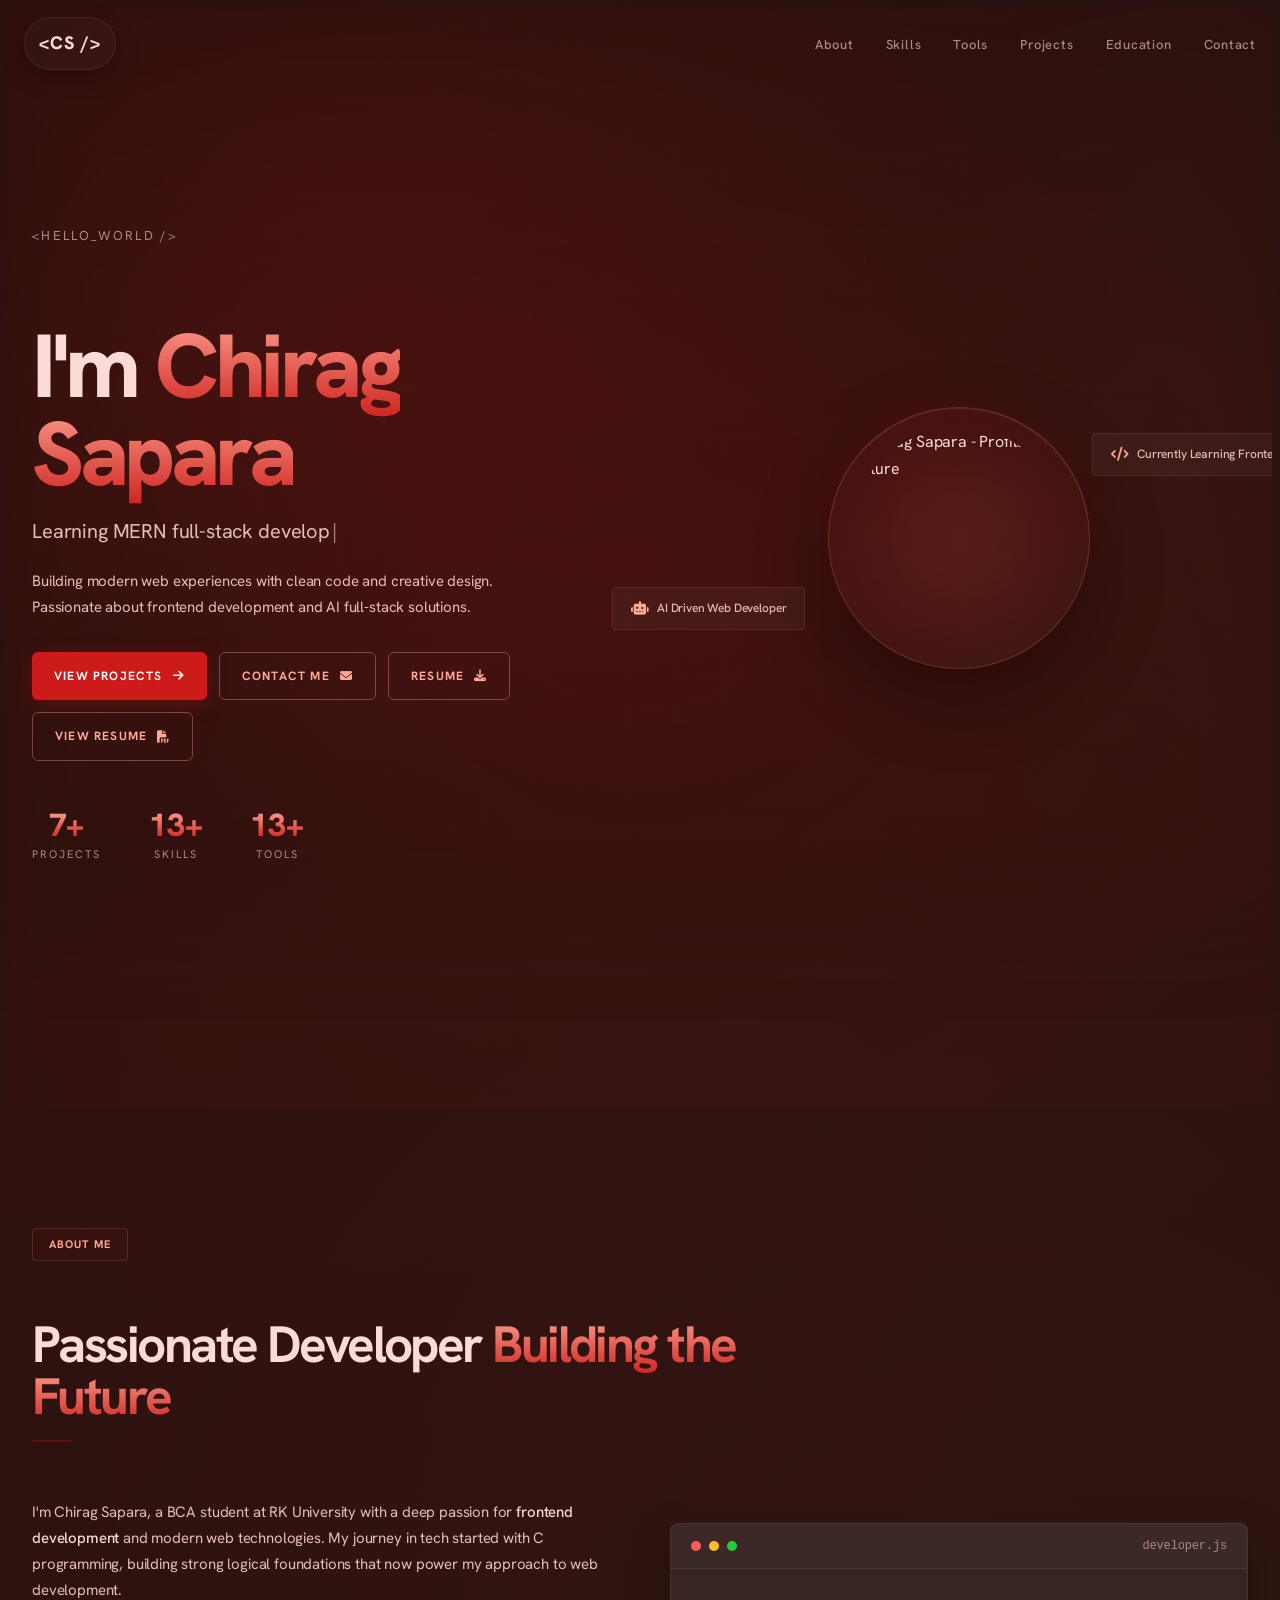
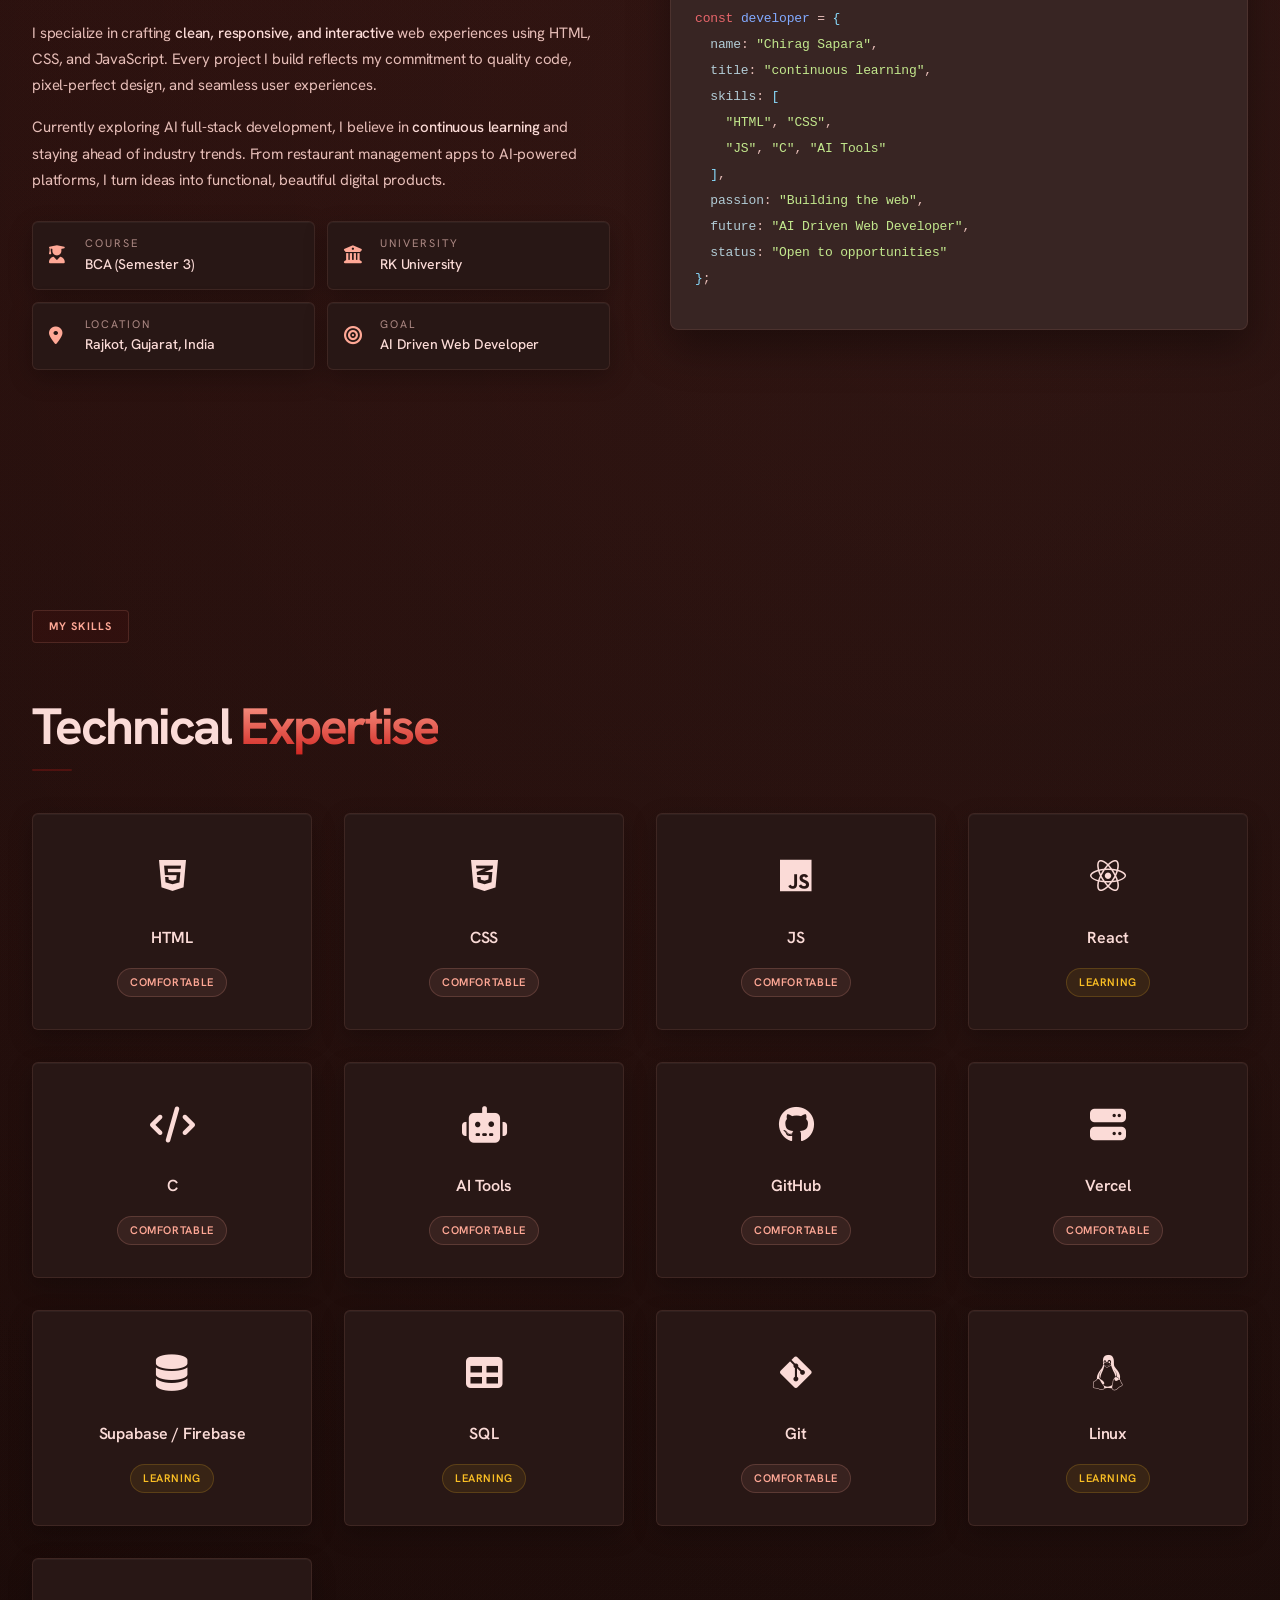
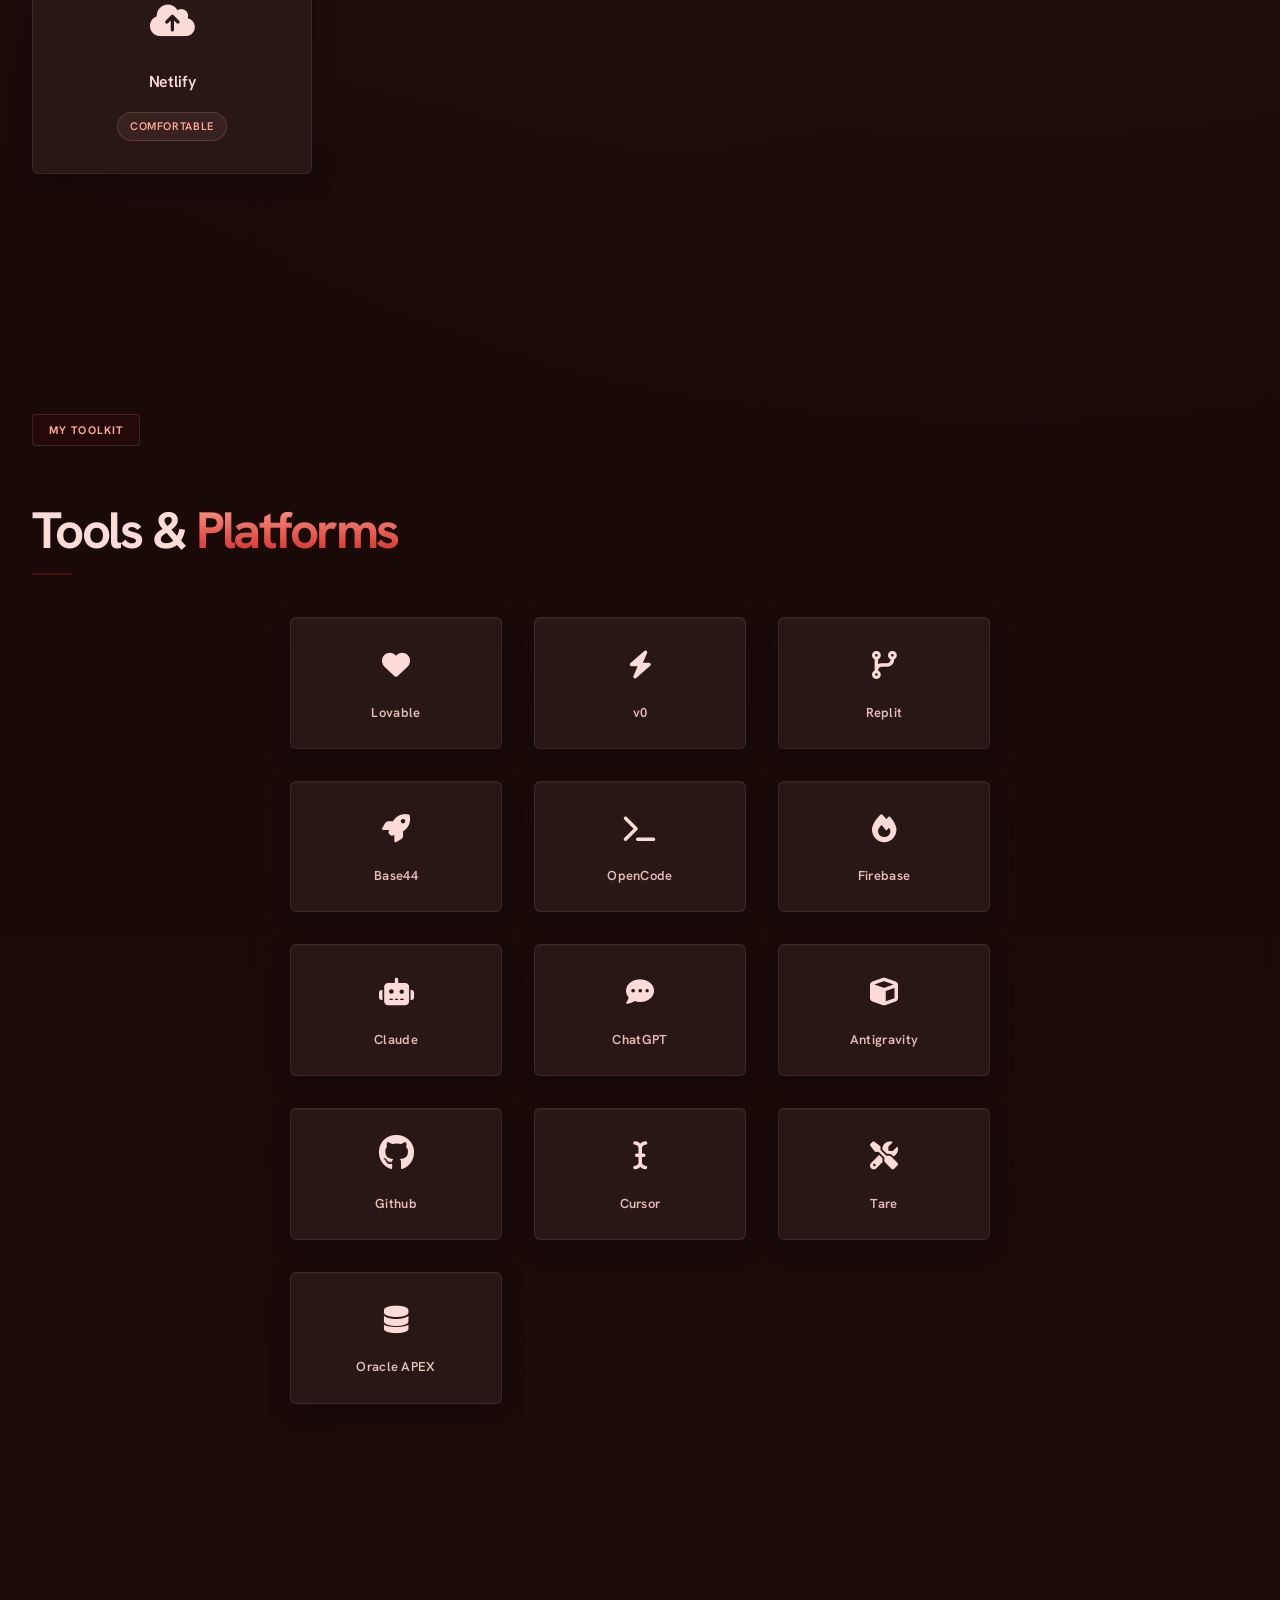
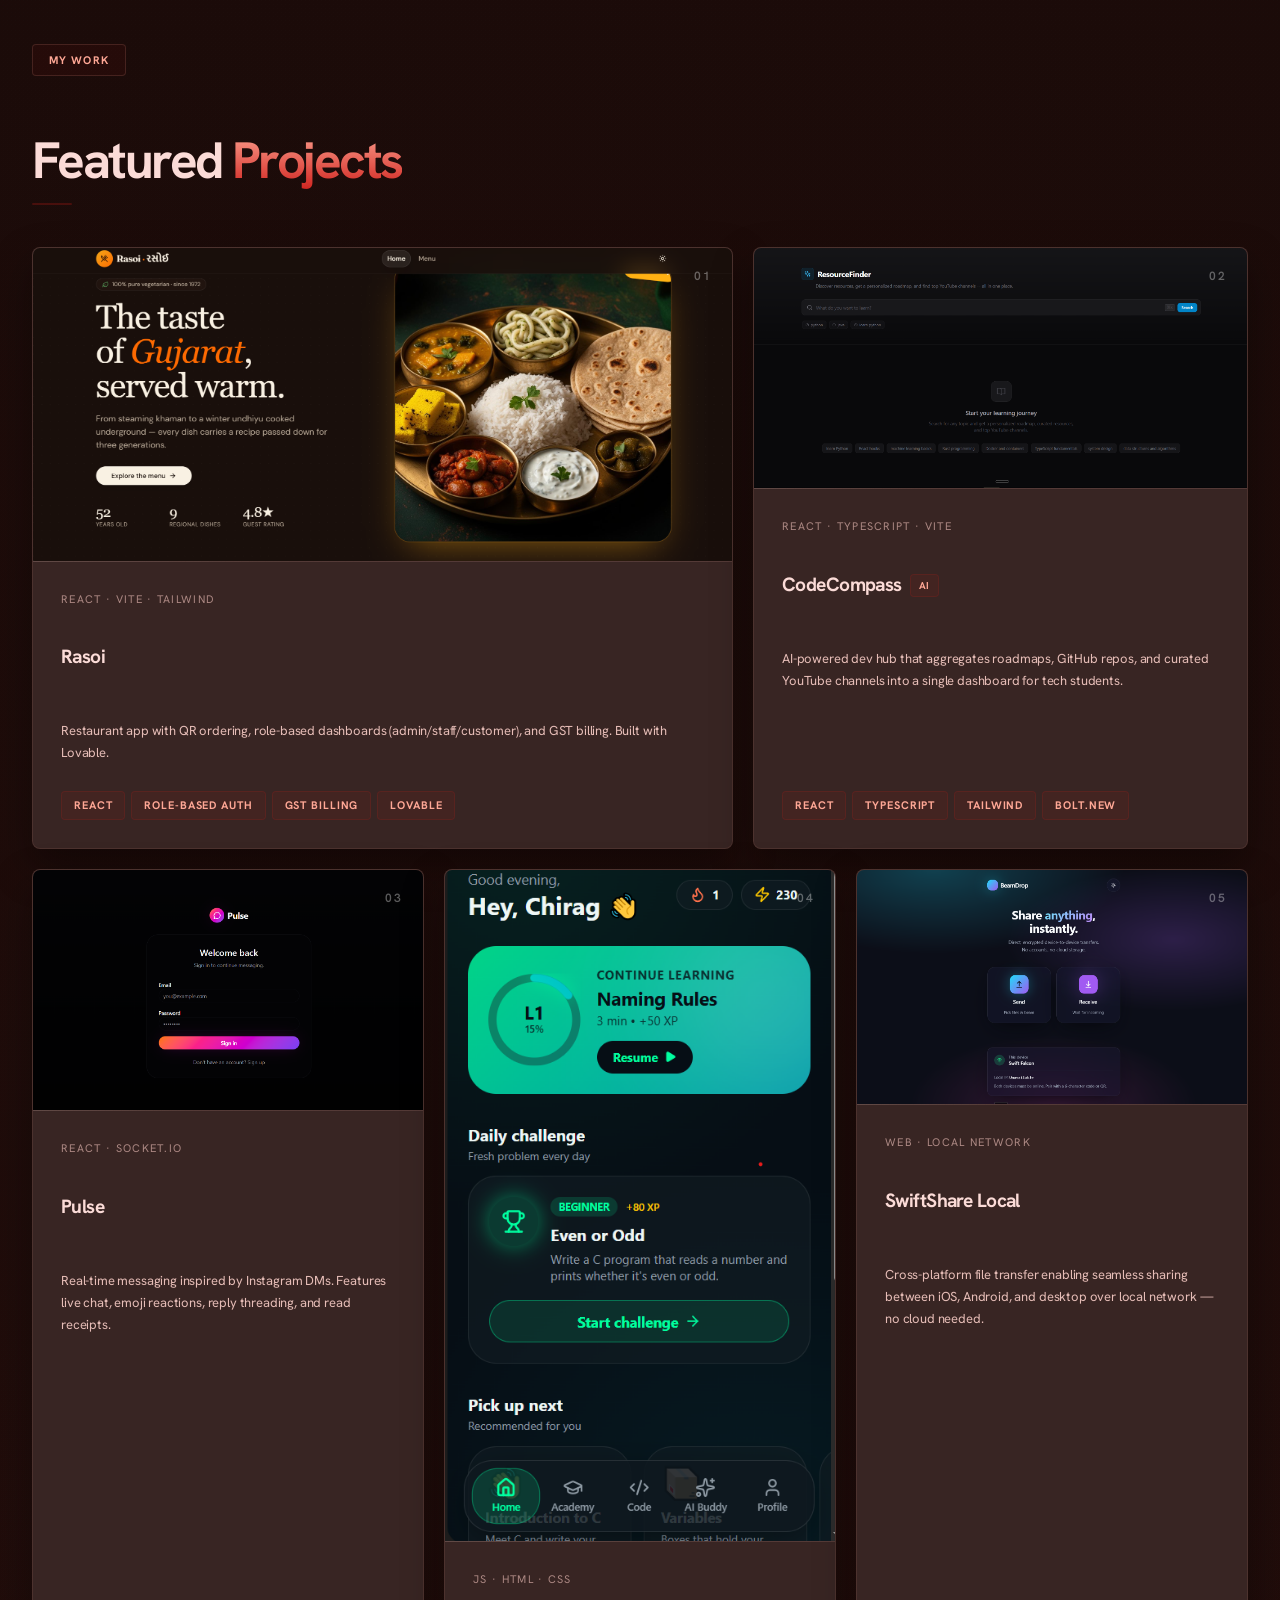
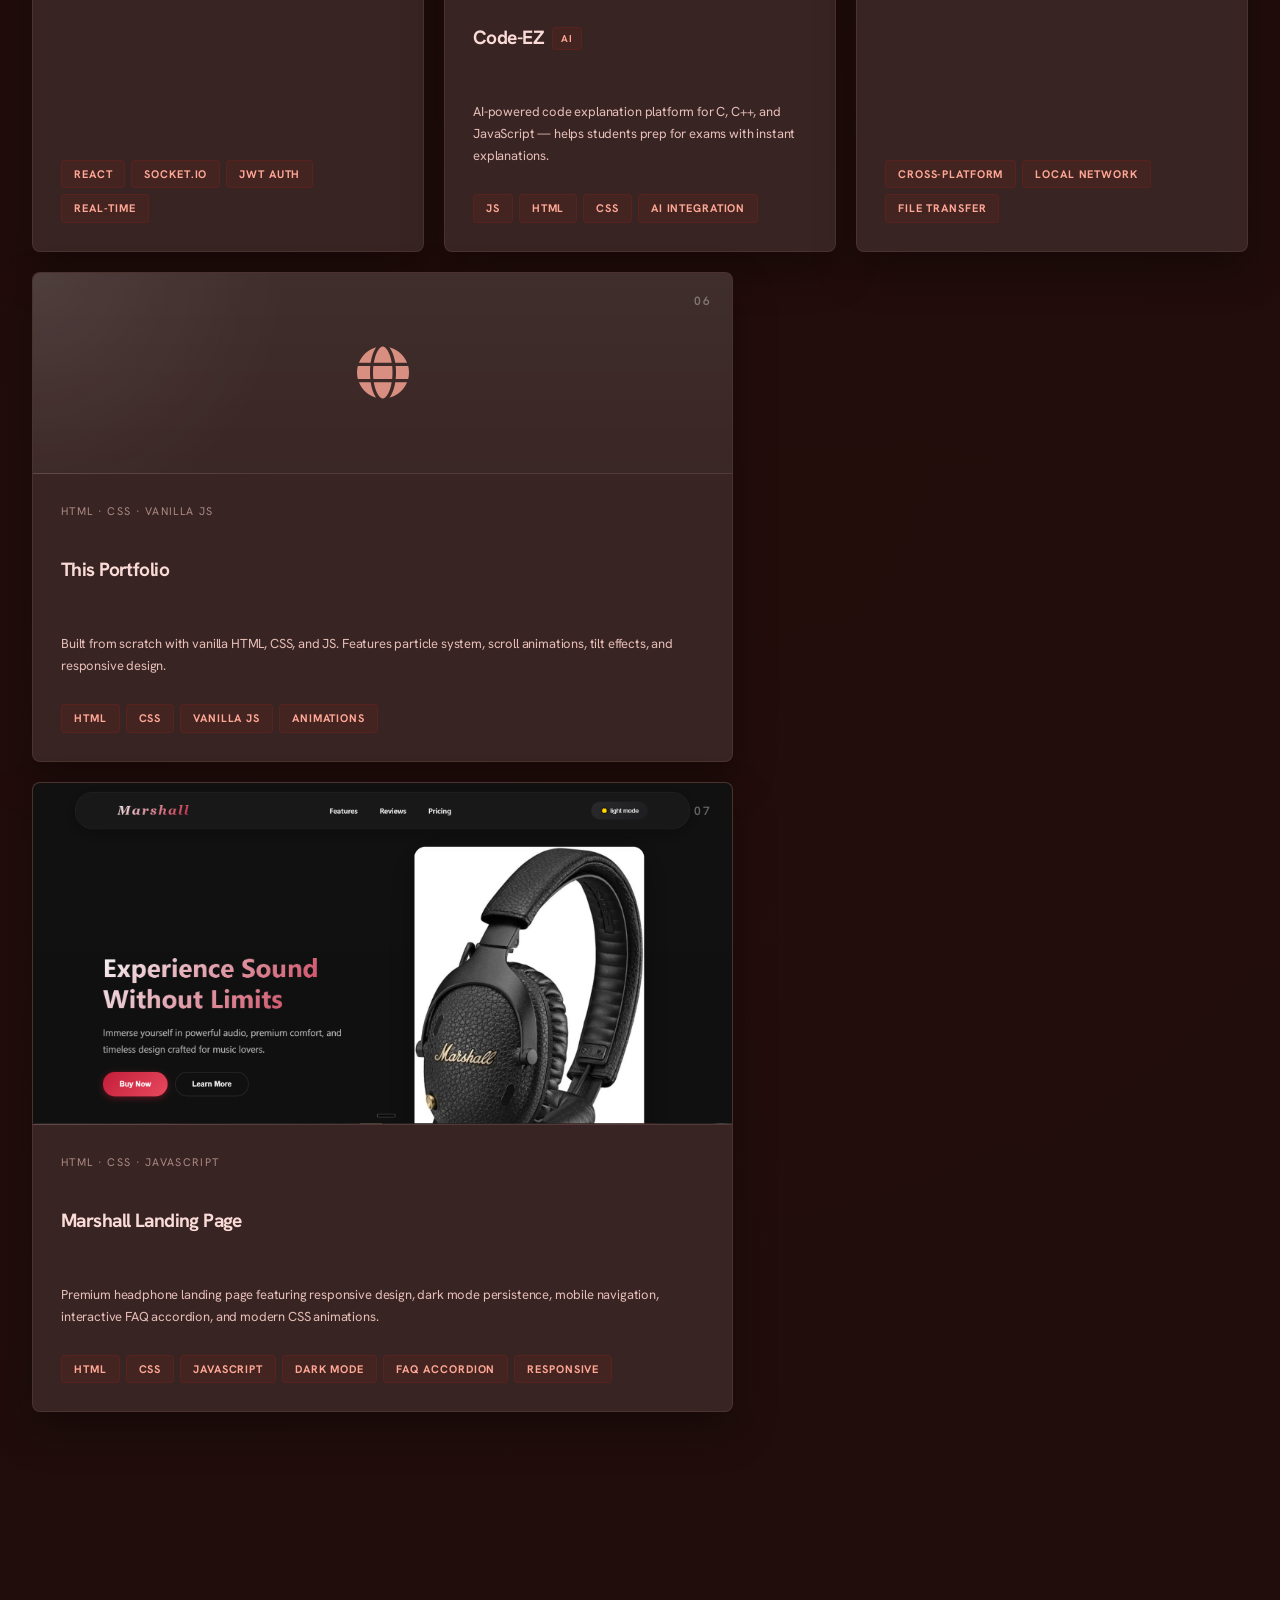
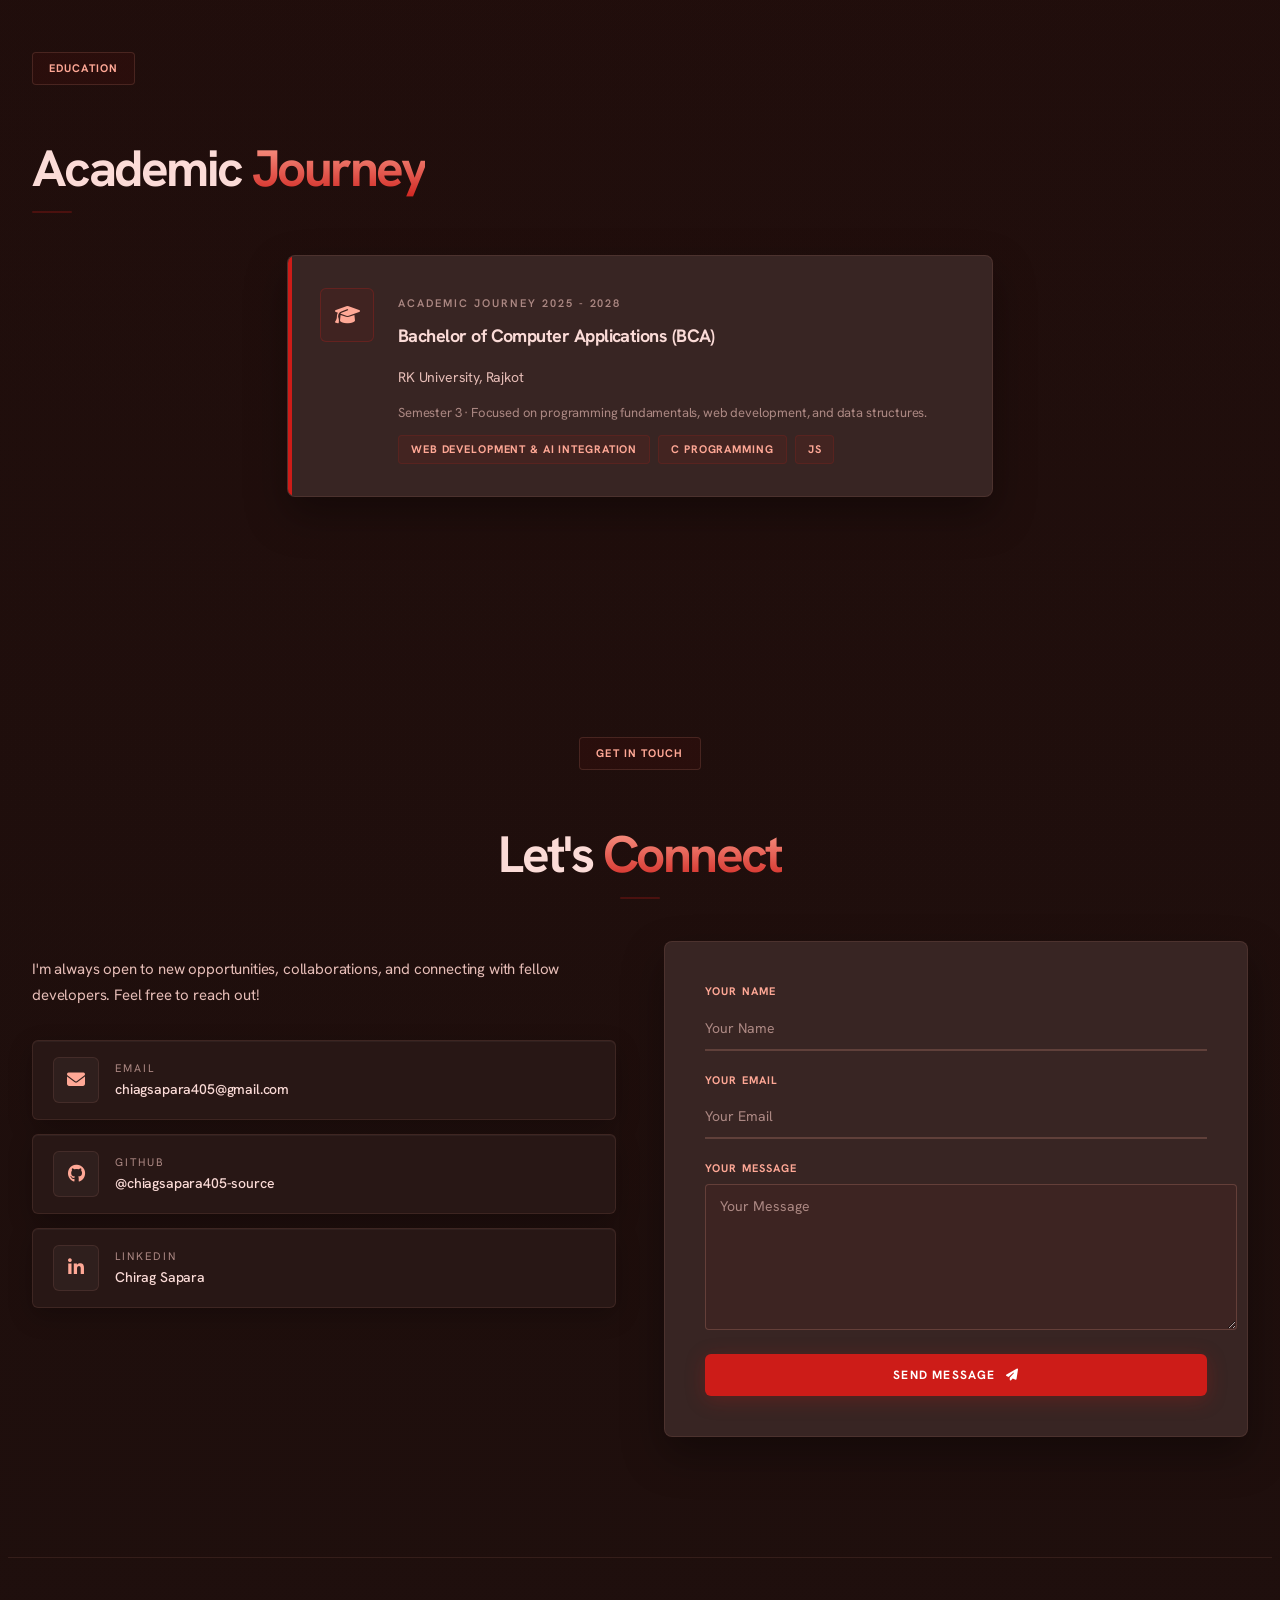
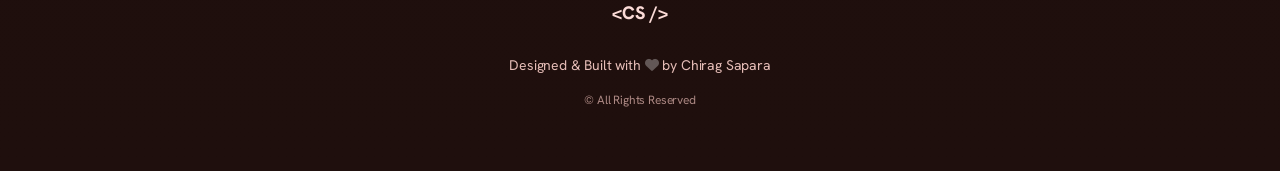
==== commit 7e0c6a36: "JS→Comfortable, add React skill, loader 'Hello' with Apple font" ====
--- a/index.html
+++ b/index.html
@@ -23,7 +23,7 @@
   <div id="loader" class="loader" aria-hidden="true">
     <div class="loader-content">
       <div class="loader-ring"></div>
-      <p class="loader-text">Loading<span class="loader-dots"></span></p>
+      <p class="loader-text">Hello<span class="loader-dots"></span></p>
     </div>
   </div>
 
@@ -88,7 +88,7 @@
             <span class="stat-label">Projects</span>
           </div>
           <div class="stat-item" role="listitem">
-            <span class="stat-number" data-target="12" aria-label="12 skills">0</span>
+            <span class="stat-number" data-target="13" aria-label="13 skills">0</span>
             <span class="stat-label">Skills</span>
           </div>
           <div class="stat-item" role="listitem">
@@ -221,6 +221,11 @@
         <div class="skill-card reveal">
           <div class="skill-icon" aria-hidden="true"><i class="fab fa-js"></i></div>
           <h3 class="skill-name">JS</h3>
+          <span class="skill-percent status-comfortable">Comfortable</span>
+        </div>
+        <div class="skill-card reveal">
+          <div class="skill-icon" aria-hidden="true"><i class="fab fa-react"></i></div>
+          <h3 class="skill-name">React</h3>
           <span class="skill-percent status-learning">Learning</span>
         </div>
         <div class="skill-card reveal">
--- a/index.css
+++ b/index.css
@@ -302,11 +302,12 @@
 }
 
 .loader-text {
-  font-family: var(--font-display);
-  font-size: 14px;
-  color: var(--text-secondary);
-  letter-spacing: 3px;
-  text-transform: uppercase;
+  font-family: -apple-system, BlinkMacSystemFont, "SF Pro Rounded", "SF Pro Display", "Helvetica Neue", sans-serif;
+  font-size: 28px;
+  font-weight: 500;
+  color: var(--text-primary);
+  letter-spacing: -0.02em;
+  text-transform: none;
 }
 
 .loader-dots::after {
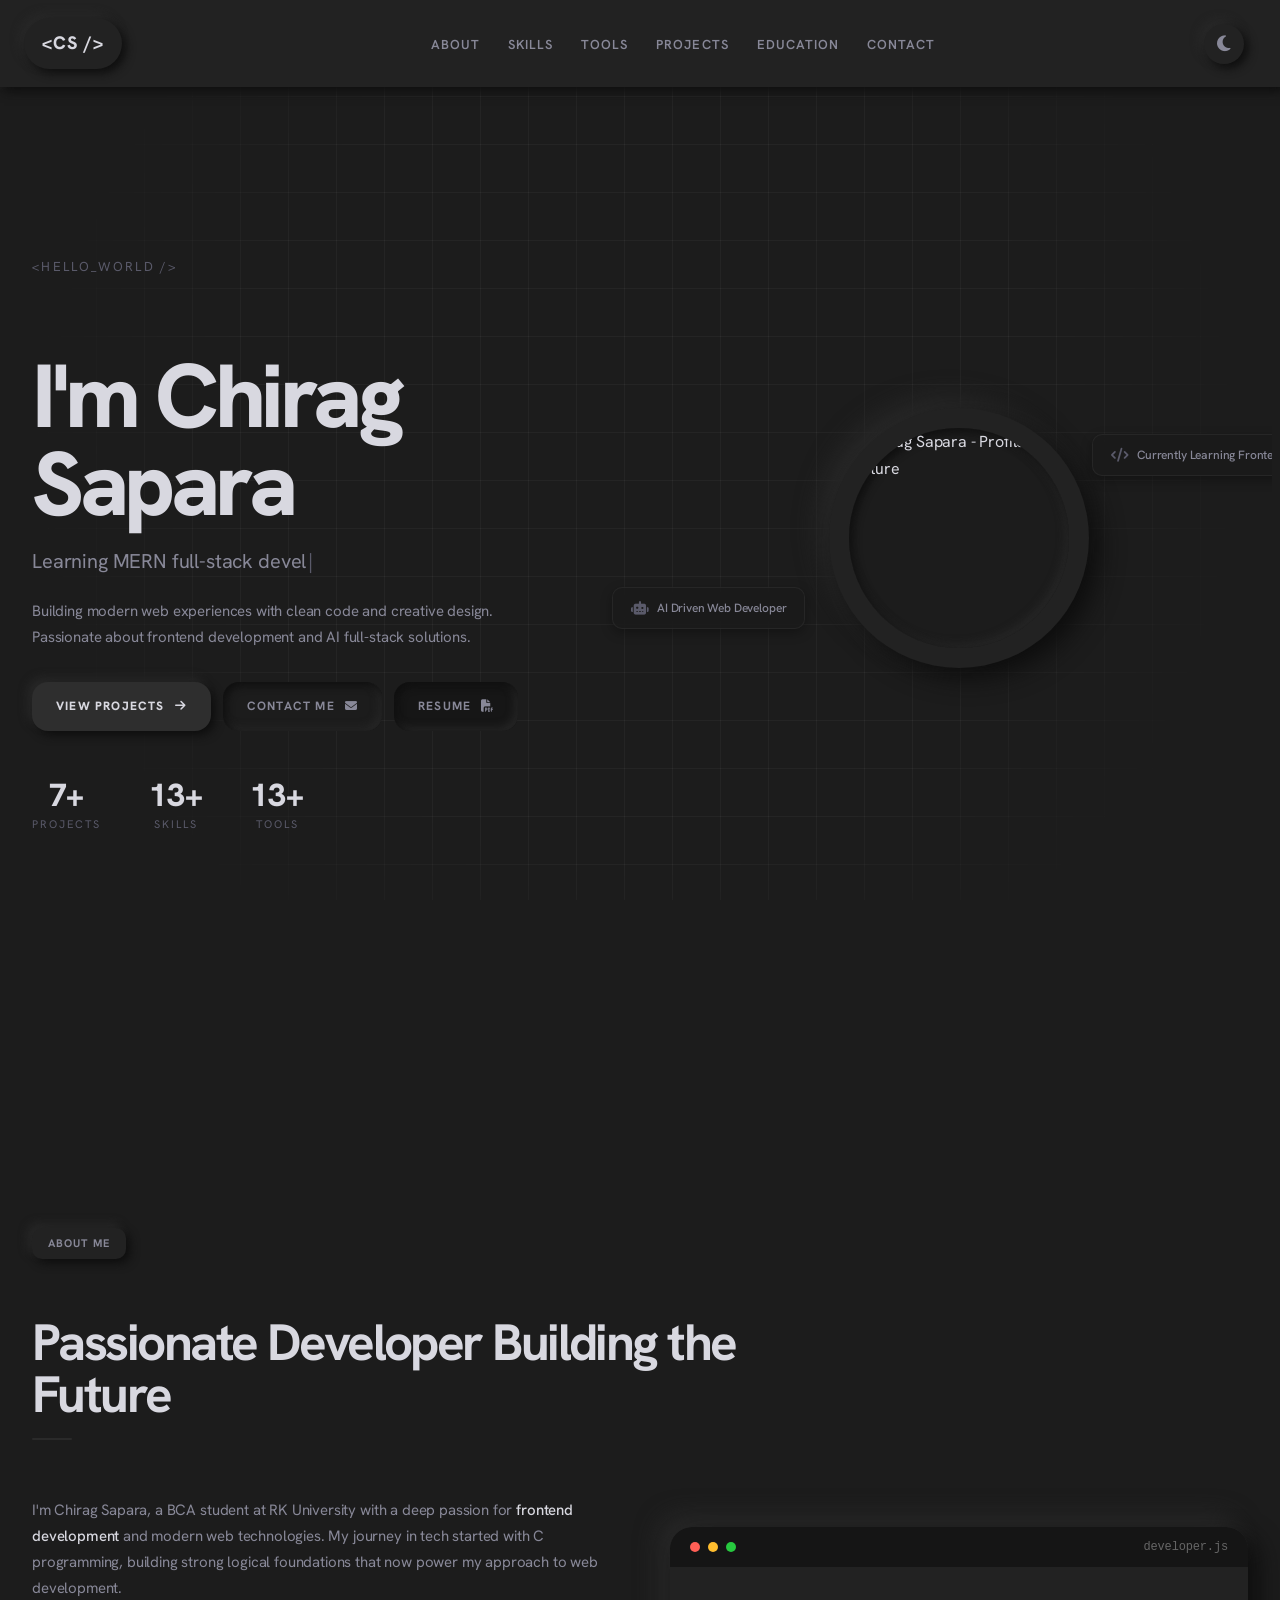
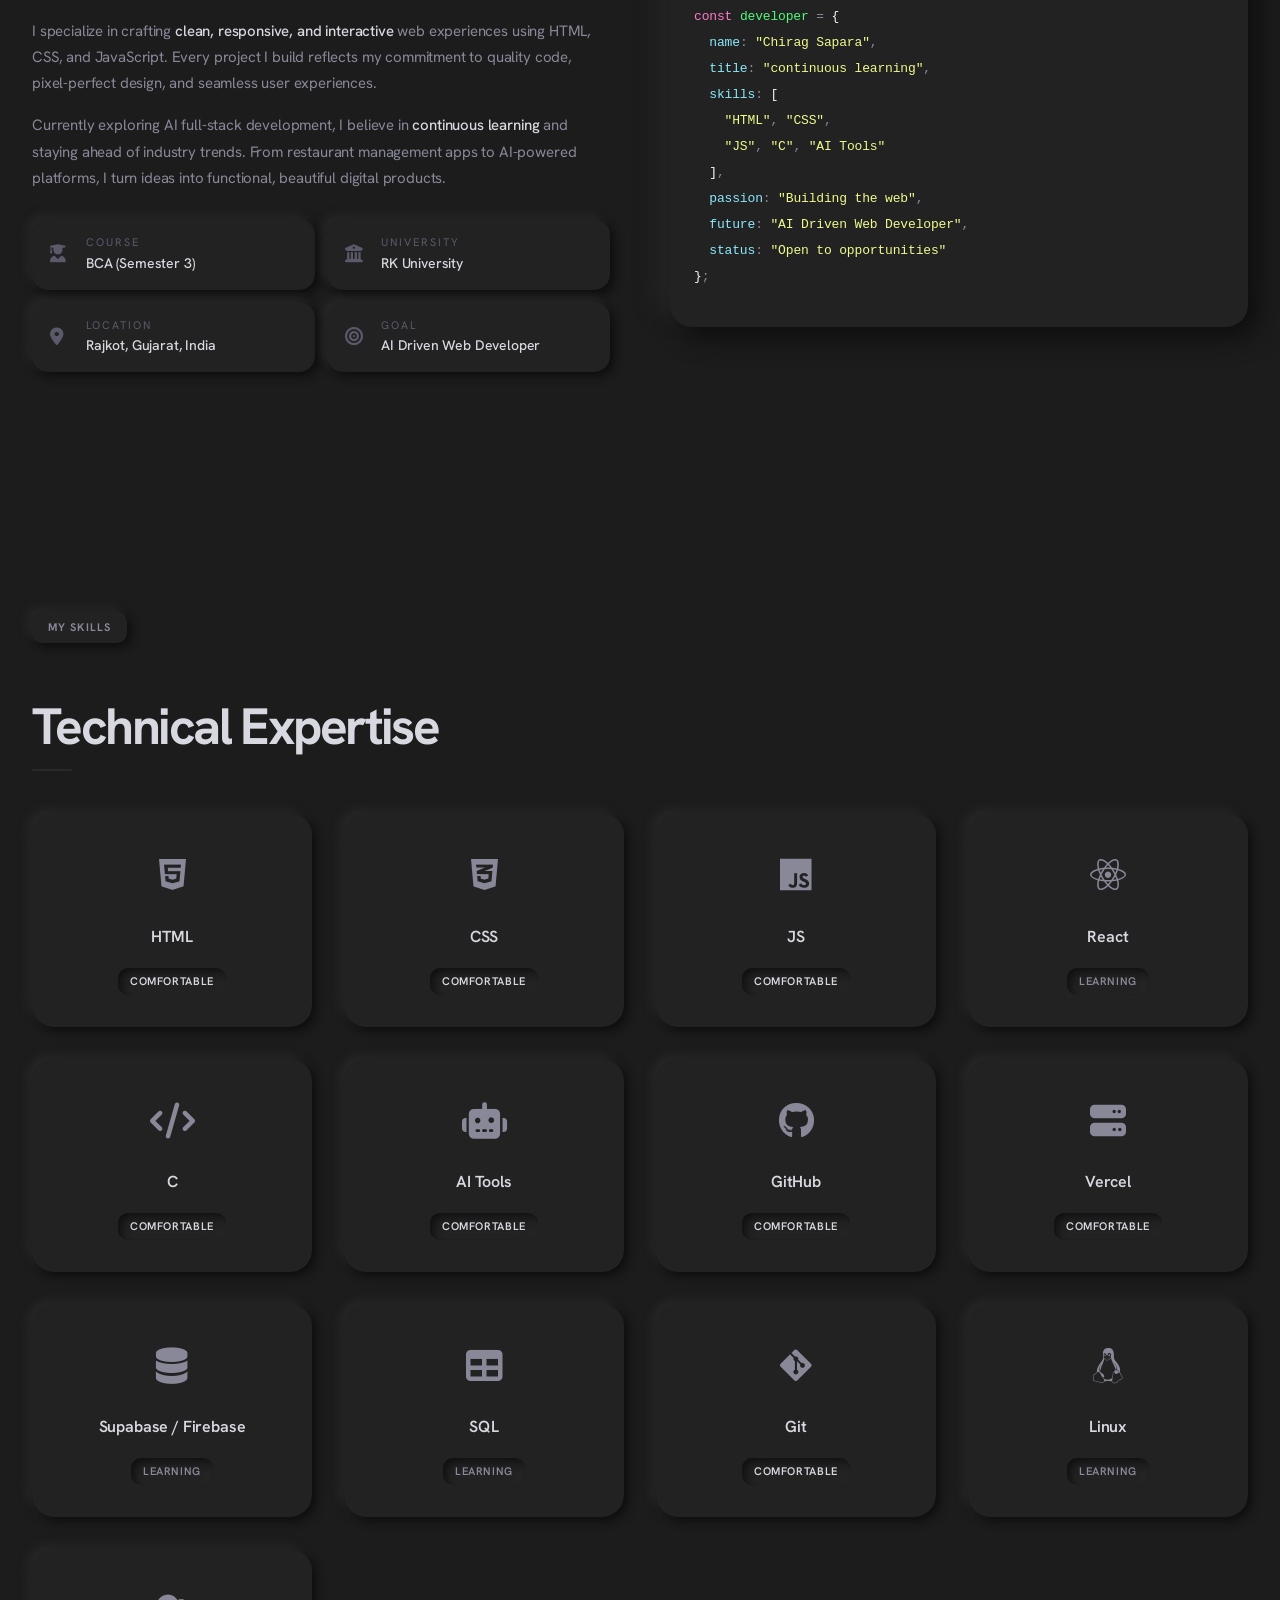
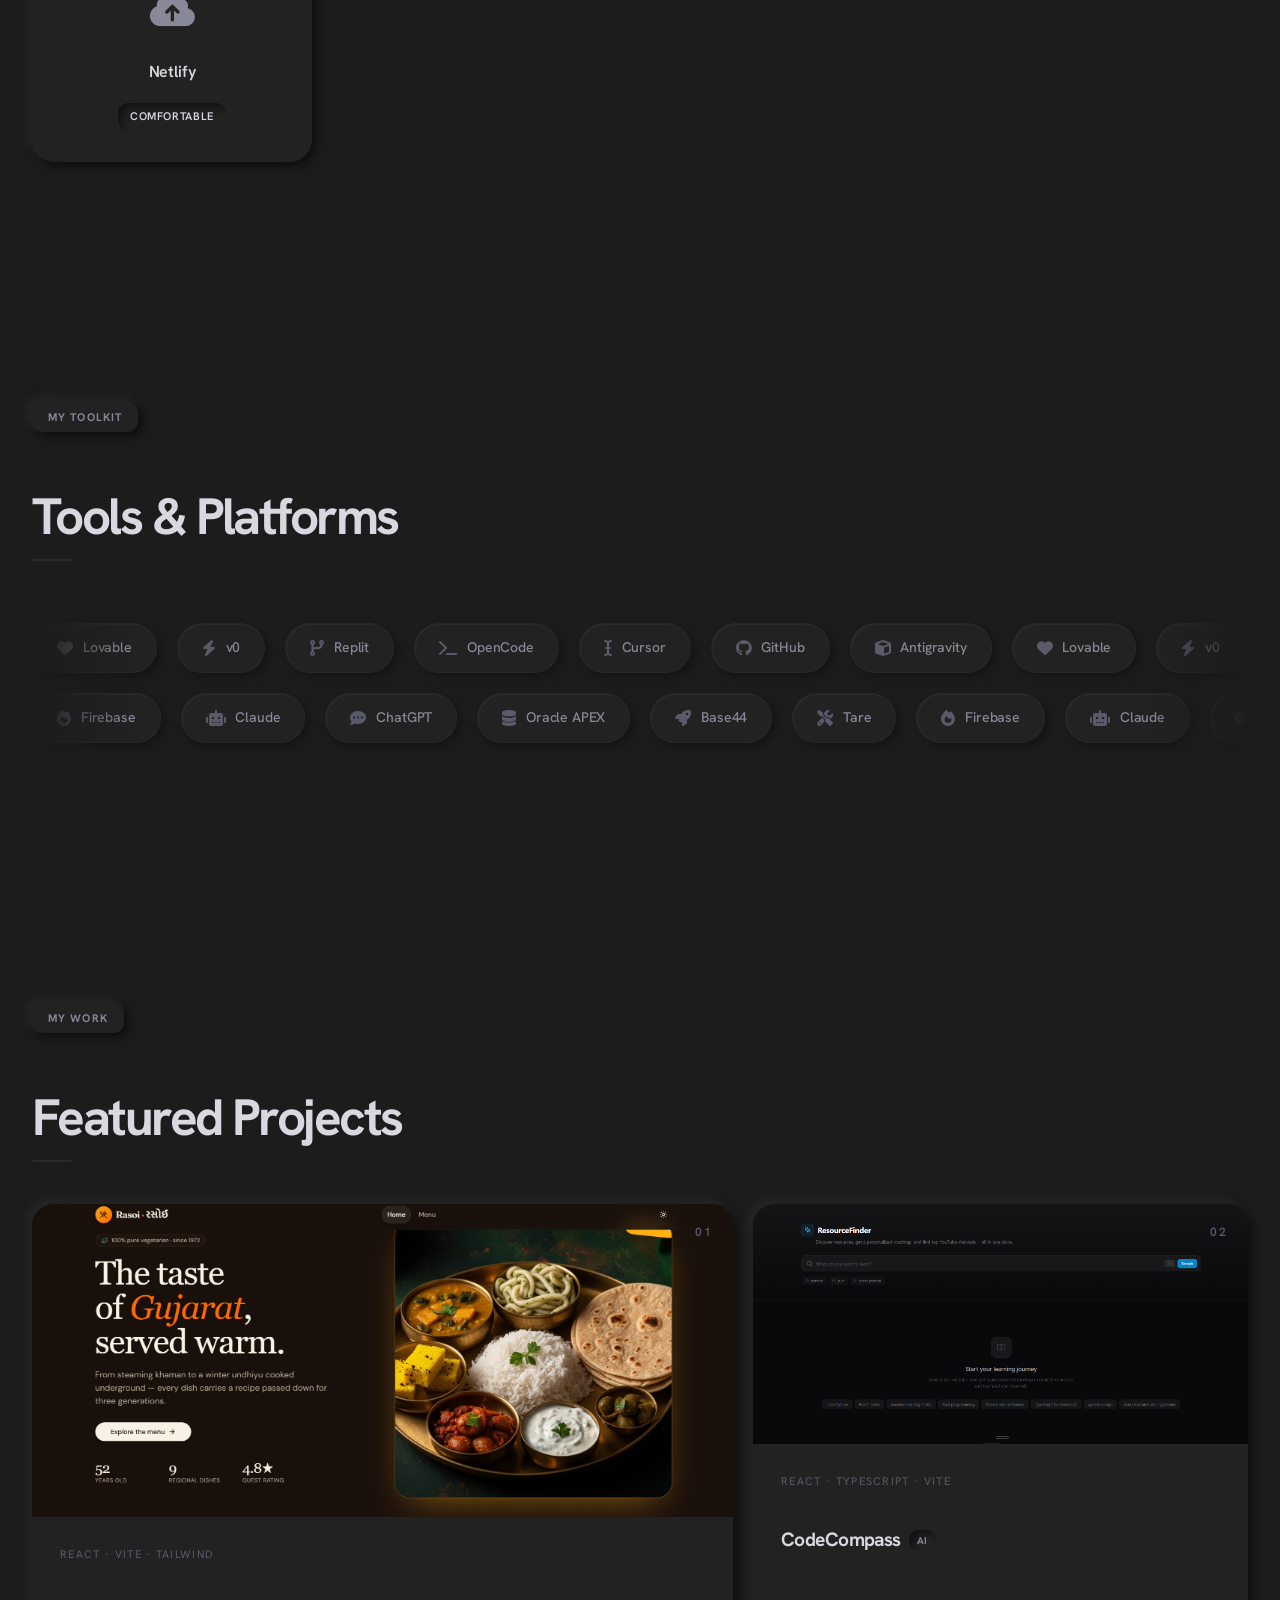
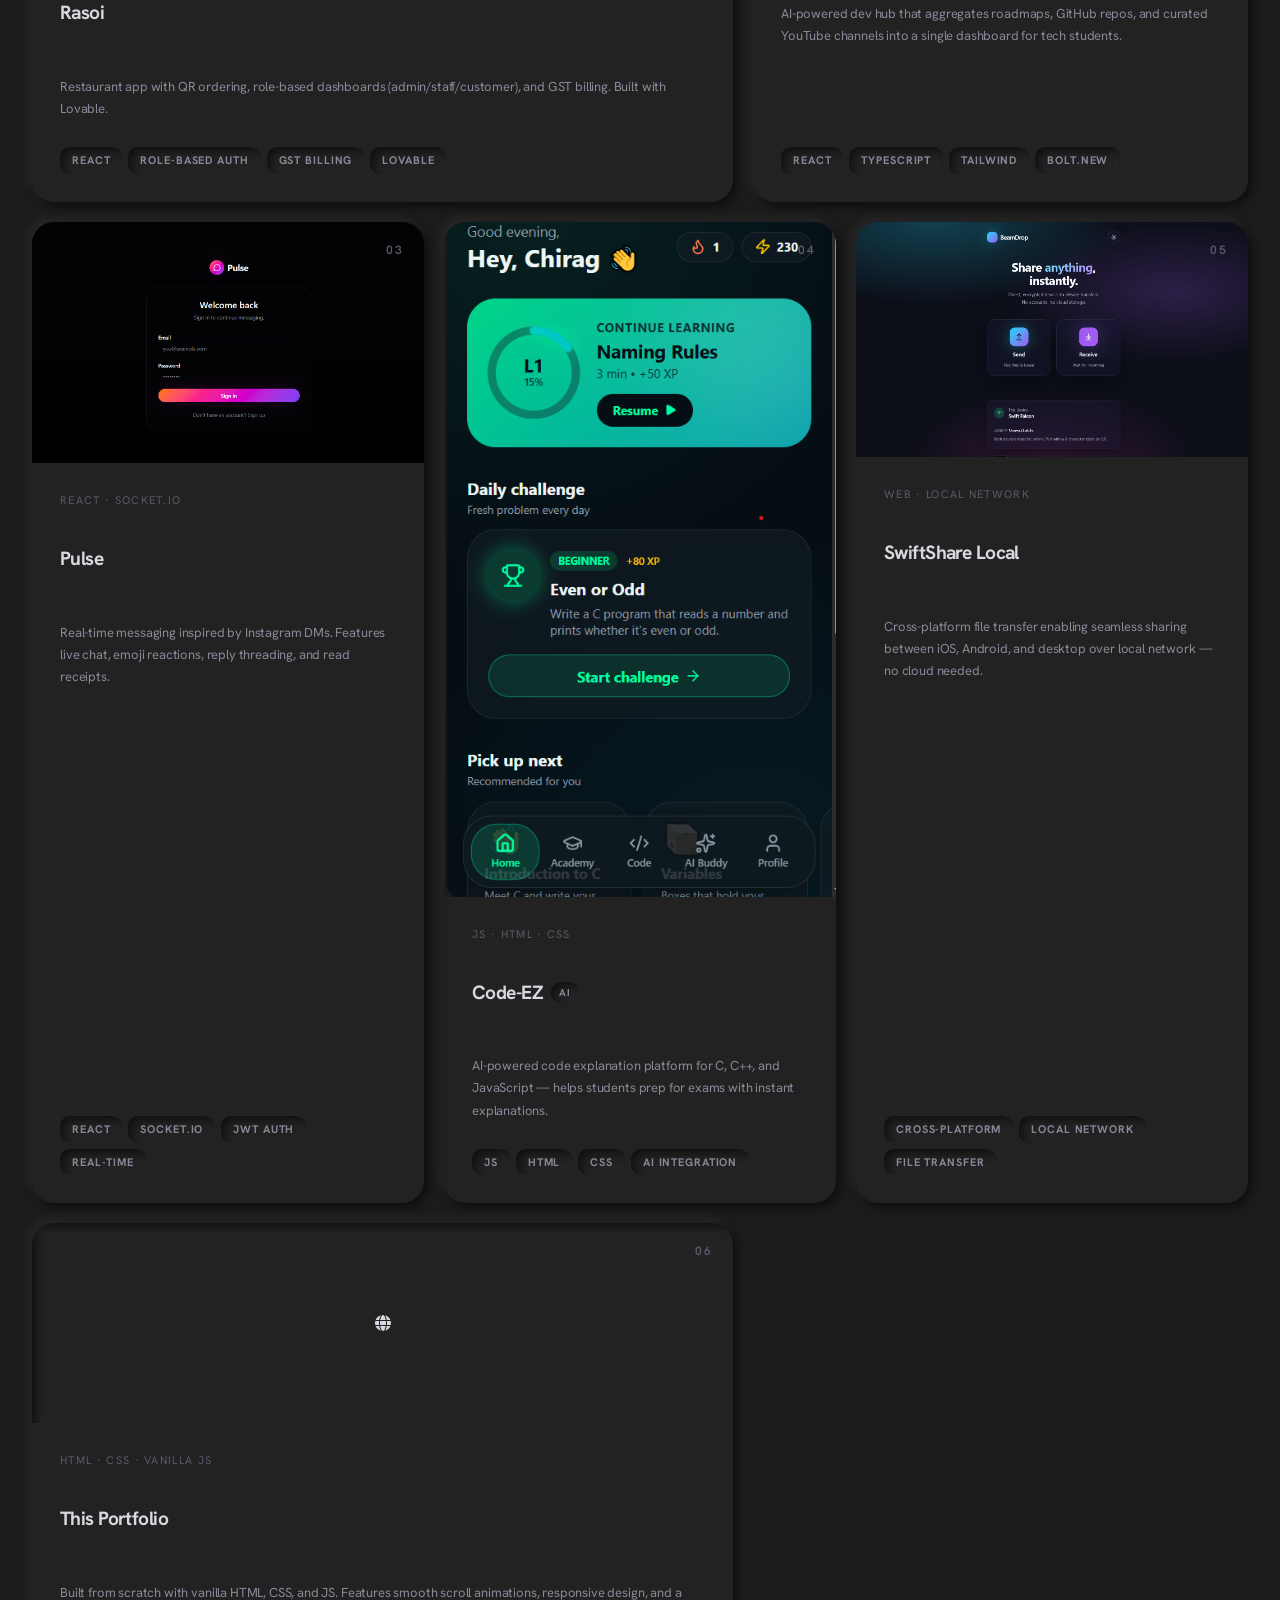
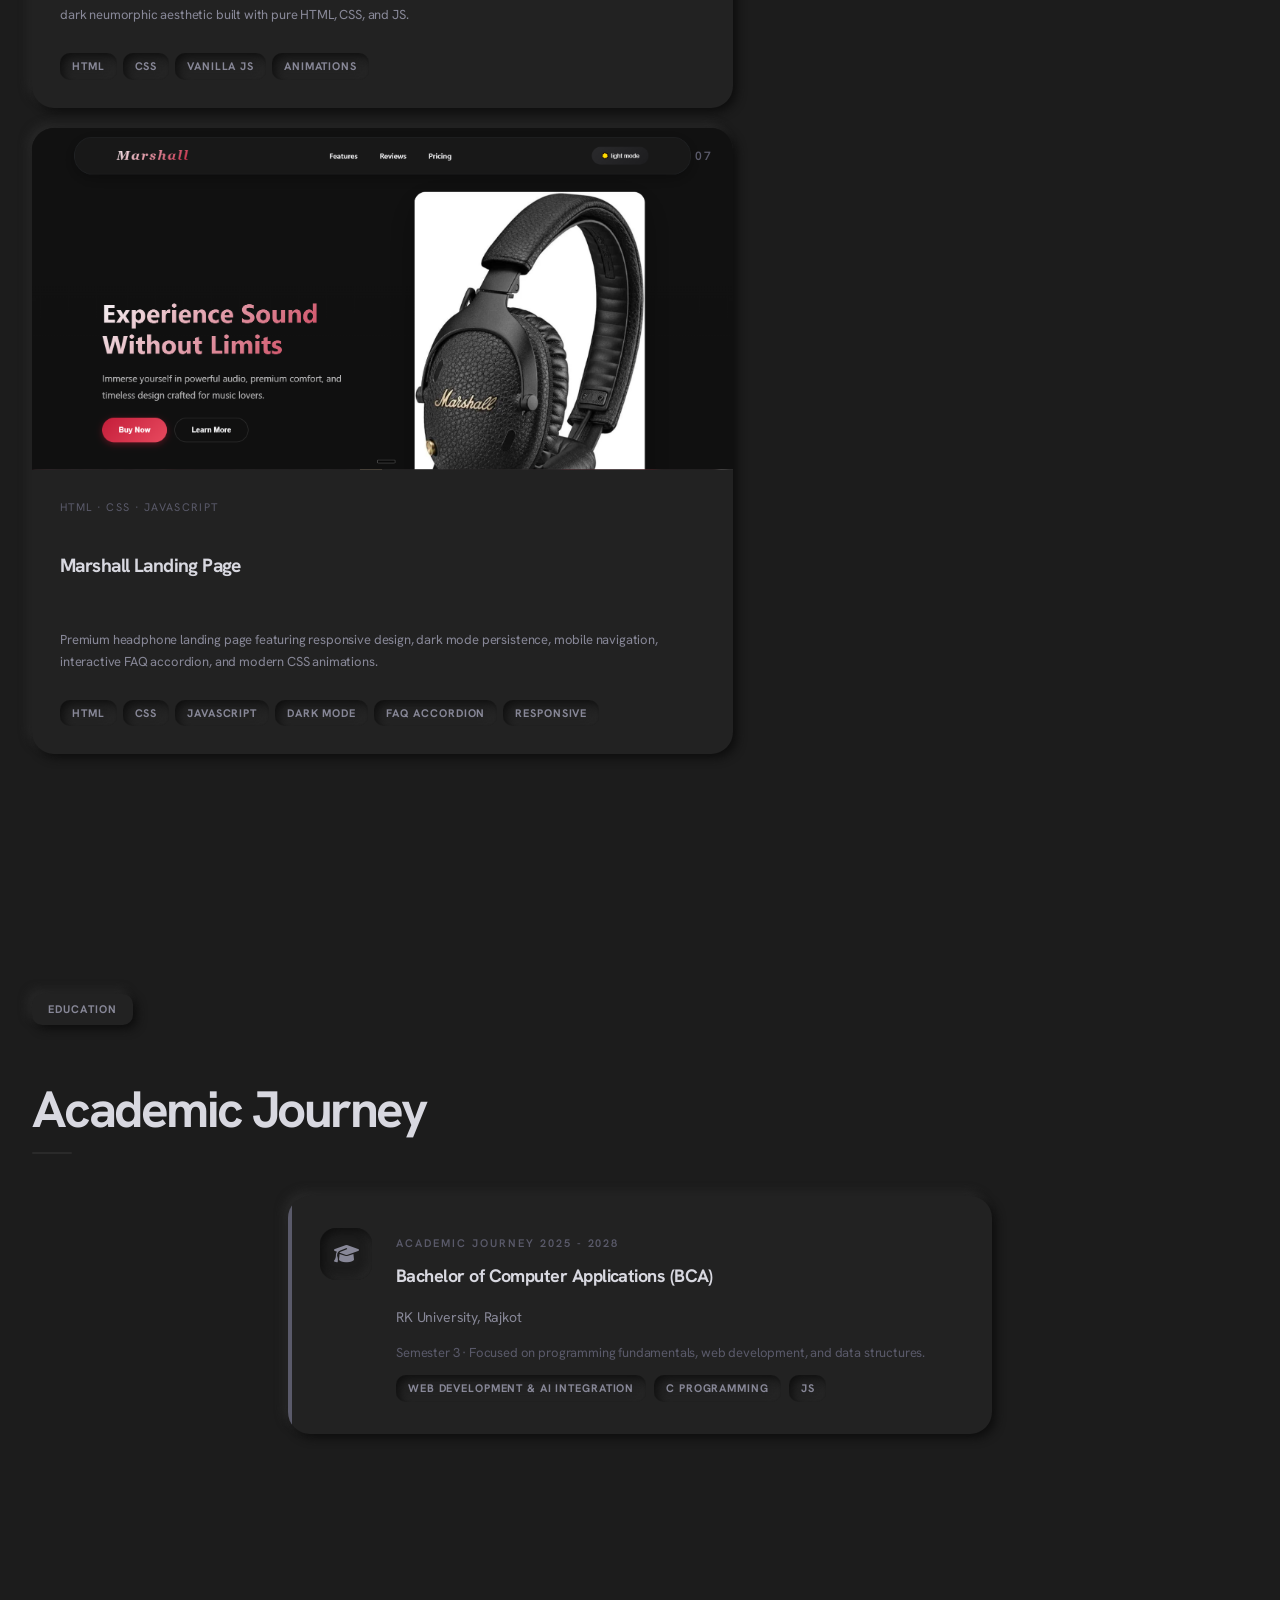
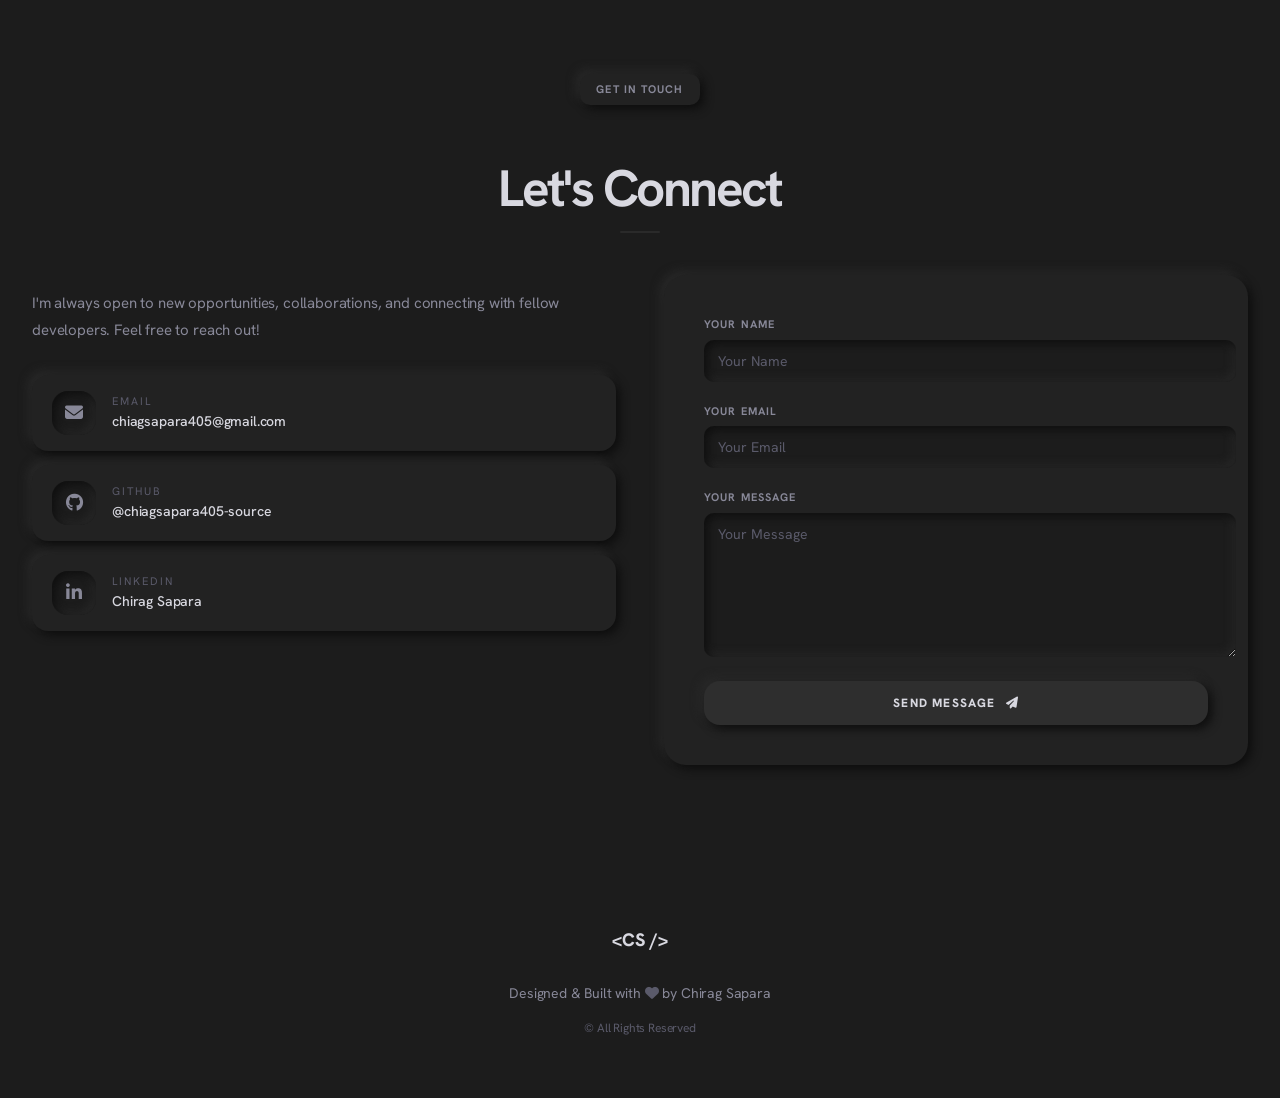
==== commit 40501262: "Dark neumorphism redesign + theme toggle + marquee tools section - Full CSS rewrite: dark neumorphis" ====
--- a/index.html
+++ b/index.html
@@ -43,6 +43,9 @@
         <li><a href="#education" class="nav-link" data-section="education">Education</a></li>
         <li><a href="#contact"   class="nav-link" data-section="contact">Contact</a></li>
       </ul>
+      <button class="theme-toggle" id="themeToggle" aria-label="Toggle dark/light mode" title="Toggle theme">
+        <i class="fas fa-moon" id="themeIcon" aria-hidden="true"></i>
+      </button>
       <button class="nav-toggle" id="navToggle" aria-label="Toggle mobile menu" aria-expanded="false" aria-controls="navLinks">
         <span></span><span></span><span></span>
       </button>
@@ -51,7 +54,6 @@
 
   <!-- Hero Section -->
   <section class="hero section" id="hero" aria-label="Introduction">
-    <div class="particle-grid" id="particleGrid" aria-hidden="true"></div>
     <div class="hero-container">
       <div class="hero-content reveal">
         <p class="hero-greeting">&lt;hello_world /&gt;</p>
@@ -73,12 +75,8 @@
           <a href="#contact" class="btn btn-outline">
             <span>Contact Me</span>
             <i class="fas fa-envelope" aria-hidden="true"></i>
-          </a>          <a href="assets/Chirag Sapara — Resume.pdf" class="btn btn-ghost" download aria-label="Download resume PDF">
+          </a>          <a href="assets/Chirag Sapara — Resume.pdf" target="_blank" class="btn btn-ghost" aria-label="View resume PDF">
             <span>Resume</span>
-            <i class="fas fa-download" aria-hidden="true"></i>
-          </a>
-          <a href="assets/Chirag Sapara — Resume.pdf" target="_blank" class="btn btn-ghost">
-            <span>View Resume</span>
             <i class="fas fa-file-pdf" aria-hidden="true"></i>
           </a>
         </div>
@@ -285,20 +283,47 @@
         <h2 class="section-title">Tools & <span class="gradient-text">Platforms</span></h2>
         <div class="section-divider" aria-hidden="true"></div>
       </div>
-      <div class="tools-grid">
-        <div class="tool-card reveal"><div class="tool-icon" aria-hidden="true"><i class="fas fa-heart"></i></div><span>Lovable</span></div>
-        <div class="tool-card reveal"><div class="tool-icon" aria-hidden="true"><i class="fas fa-bolt"></i></div><span>v0</span></div>
-        <div class="tool-card reveal"><div class="tool-icon" aria-hidden="true"><i class="fas fa-code-branch"></i></div><span>Replit</span></div>
-        <div class="tool-card reveal"><div class="tool-icon" aria-hidden="true"><i class="fas fa-rocket"></i></div><span>Base44</span></div>
-        <div class="tool-card reveal"><div class="tool-icon" aria-hidden="true"><i class="fas fa-terminal"></i></div><span>OpenCode</span></div>
-        <div class="tool-card reveal"><div class="tool-icon" aria-hidden="true"><i class="fas fa-fire"></i></div><span>Firebase</span></div>
-        <div class="tool-card reveal"><div class="tool-icon" aria-hidden="true"><i class="fas fa-robot"></i></div><span>Claude</span></div>
-        <div class="tool-card reveal"><div class="tool-icon" aria-hidden="true"><i class="fas fa-comment-dots"></i></div><span>ChatGPT</span></div>
-        <div class="tool-card reveal"><div class="tool-icon" aria-hidden="true"><i class="fas fa-cube"></i></div><span>Antigravity</span></div>
-        <div class="tool-card reveal"><div class="tool-icon" aria-hidden="true"><i class="fab fa-github" style="font-size:36px"></i></div><span>Github</span></div>
-        <div class="tool-card reveal"><div class="tool-icon" aria-hidden="true"><i class="fas fa-i-cursor"></i></div><span>Cursor</span></div>
-        <div class="tool-card reveal"><div class="tool-icon" aria-hidden="true"><i class="fas fa-tools"></i></div><span>Tare</span></div>
-        <div class="tool-card reveal"><div class="tool-icon" aria-hidden="true"><i class="fas fa-database"></i></div><span>Oracle APEX</span></div>
+      <div class="marquee-wrapper reveal">
+        <!-- Row 1 — scrolls left -->
+        <div class="marquee-track marquee-left">
+          <div class="marquee-content">
+            <div class="tool-pill"><i class="fas fa-heart" aria-hidden="true"></i> Lovable</div>
+            <div class="tool-pill"><i class="fas fa-bolt" aria-hidden="true"></i> v0</div>
+            <div class="tool-pill"><i class="fas fa-code-branch" aria-hidden="true"></i> Replit</div>
+            <div class="tool-pill"><i class="fas fa-terminal" aria-hidden="true"></i> OpenCode</div>
+            <div class="tool-pill"><i class="fas fa-i-cursor" aria-hidden="true"></i> Cursor</div>
+            <div class="tool-pill"><i class="fab fa-github" aria-hidden="true"></i> GitHub</div>
+            <div class="tool-pill"><i class="fas fa-cube" aria-hidden="true"></i> Antigravity</div>
+          </div>
+          <div class="marquee-content" aria-hidden="true">
+            <div class="tool-pill"><i class="fas fa-heart" aria-hidden="true"></i> Lovable</div>
+            <div class="tool-pill"><i class="fas fa-bolt" aria-hidden="true"></i> v0</div>
+            <div class="tool-pill"><i class="fas fa-code-branch" aria-hidden="true"></i> Replit</div>
+            <div class="tool-pill"><i class="fas fa-terminal" aria-hidden="true"></i> OpenCode</div>
+            <div class="tool-pill"><i class="fas fa-i-cursor" aria-hidden="true"></i> Cursor</div>
+            <div class="tool-pill"><i class="fab fa-github" aria-hidden="true"></i> GitHub</div>
+            <div class="tool-pill"><i class="fas fa-cube" aria-hidden="true"></i> Antigravity</div>
+          </div>
+        </div>
+        <!-- Row 2 — scrolls right -->
+        <div class="marquee-track marquee-right">
+          <div class="marquee-content">
+            <div class="tool-pill"><i class="fas fa-fire" aria-hidden="true"></i> Firebase</div>
+            <div class="tool-pill"><i class="fas fa-robot" aria-hidden="true"></i> Claude</div>
+            <div class="tool-pill"><i class="fas fa-comment-dots" aria-hidden="true"></i> ChatGPT</div>
+            <div class="tool-pill"><i class="fas fa-database" aria-hidden="true"></i> Oracle APEX</div>
+            <div class="tool-pill"><i class="fas fa-rocket" aria-hidden="true"></i> Base44</div>
+            <div class="tool-pill"><i class="fas fa-tools" aria-hidden="true"></i> Tare</div>
+          </div>
+          <div class="marquee-content" aria-hidden="true">
+            <div class="tool-pill"><i class="fas fa-fire" aria-hidden="true"></i> Firebase</div>
+            <div class="tool-pill"><i class="fas fa-robot" aria-hidden="true"></i> Claude</div>
+            <div class="tool-pill"><i class="fas fa-comment-dots" aria-hidden="true"></i> ChatGPT</div>
+            <div class="tool-pill"><i class="fas fa-database" aria-hidden="true"></i> Oracle APEX</div>
+            <div class="tool-pill"><i class="fas fa-rocket" aria-hidden="true"></i> Base44</div>
+            <div class="tool-pill"><i class="fas fa-tools" aria-hidden="true"></i> Tare</div>
+          </div>
+        </div>
       </div>
     </div>
   </section>
@@ -314,11 +339,10 @@
       <div class="projects-grid">
 
         <!-- Rasoi — flagship, 7 cols -->
-        <article class="project-card project-card--xl reveal" data-tilt>
+        <article class="project-card project-card--xl reveal" >
           <span class="project-index" aria-hidden="true">01</span>
           <div class="project-banner">
-            <div class="project-thumb" aria-hidden="true"><img src="assets/rasoi.png" alt="Rasoi screenshot"></div>
-            <div class="project-glare" data-glare></div>
+            <div class="project-thumb" aria-hidden="true"><img loading="lazy" src="assets/rasoi.png" alt="Rasoi screenshot"></div>
             <div class="project-overlay">
               <div class="project-links">
                 <a href="https://github.com/chiagsapara405-source/gujarati-spice-order" target="_blank" rel="noopener noreferrer" class="project-link-btn">
@@ -346,11 +370,10 @@
         </article>
 
         <!-- CodeCompass — 5 cols -->
-        <article class="project-card project-card--lg reveal" data-tilt>
+        <article class="project-card project-card--lg reveal" >
           <span class="project-index" aria-hidden="true">02</span>
           <div class="project-banner">
-            <div class="project-thumb" aria-hidden="true"><img src="assets/codecompass-learn.png" alt="CodeCompass screenshot"></div>
-            <div class="project-glare" data-glare></div>
+            <div class="project-thumb" aria-hidden="true"><img loading="lazy" src="assets/codecompass-learn.png" alt="CodeCompass screenshot"></div>
             <div class="project-overlay">
               <div class="project-links">
                 <a href="https://codecompass-learn.vercel.app/" target="_blank" rel="noopener noreferrer" class="project-link-btn">
@@ -375,11 +398,10 @@
         </article>
 
         <!-- Pulse — 4 cols -->
-        <article class="project-card project-card--md reveal" data-tilt>
+        <article class="project-card project-card--md reveal" >
           <span class="project-index" aria-hidden="true">03</span>
           <div class="project-banner">
-            <div class="project-thumb" aria-hidden="true"><img src="assets/pluse.png" alt="Pulse screenshot"></div>
-            <div class="project-glare" data-glare></div>
+            <div class="project-thumb" aria-hidden="true"><img loading="lazy" src="assets/pluse.png" alt="Pulse screenshot"></div>
             <div class="project-overlay">
               <div class="project-links">
                 <a href="https://github.com/chiagsapara405-source/spark-messenger" target="_blank" rel="noopener noreferrer" class="project-link-btn">
@@ -404,11 +426,10 @@
         </article>
 
         <!-- Code-EZ AI — 4 cols -->
-        <article class="project-card project-card--md reveal" data-tilt>
+        <article class="project-card project-card--md reveal" >
           <span class="project-index" aria-hidden="true">04</span>
           <div class="project-banner">
-            <div class="project-thumb" aria-hidden="true"><img src="assets/code-ez.png" alt="Code-EZ screenshot"></div>
-            <div class="project-glare" data-glare></div>
+            <div class="project-thumb" aria-hidden="true"><img loading="lazy" src="assets/code-ez.png" alt="Code-EZ screenshot"></div>
             <div class="project-overlay">
               <div class="project-links">
                 <a href="assets/code-ez.png" target="_blank" rel="noopener noreferrer" class="project-link-btn">
@@ -436,11 +457,10 @@
         </article>
 
         <!-- SwiftShare Local — 4 cols -->
-        <article class="project-card project-card--md reveal" data-tilt>
+        <article class="project-card project-card--md reveal" >
           <span class="project-index" aria-hidden="true">05</span>
           <div class="project-banner">
-            <div class="project-thumb" aria-hidden="true"><img src="assets/swift-share.png" alt="SwiftShare Local screenshot"></div>
-            <div class="project-glare" data-glare></div>
+            <div class="project-thumb" aria-hidden="true"><img loading="lazy" src="assets/swift-share.png" alt="SwiftShare Local screenshot"></div>
             <div class="project-overlay">
               <div class="project-links">
                 <a href="https://github.com/chiagsapara405-source/swiftshare-local" target="_blank" rel="noopener noreferrer" class="project-link-btn">
@@ -464,11 +484,10 @@
         </article>
 
         <!-- This Portfolio — 7 cols -->
-        <article class="project-card project-card--wide reveal" data-tilt>
+        <article class="project-card project-card--wide reveal" >
           <span class="project-index" aria-hidden="true">06</span>
           <div class="project-banner">
             <div class="project-thumb" aria-hidden="true"><i class="fas fa-globe"></i></div>
-            <div class="project-glare" data-glare></div>
             <div class="project-overlay">
               <div class="project-links">
                 <a href="https://github.com/chiagsapara405-source" target="_blank" rel="noopener noreferrer" class="project-link-btn">
@@ -482,7 +501,7 @@
               <span class="project-stack">HTML · CSS · Vanilla JS</span>
             </div>
             <h3 class="project-title">This Portfolio</h3>
-            <p class="project-desc">Built from scratch with vanilla HTML, CSS, and JS. Features particle system, scroll animations, tilt effects, and responsive design.</p>
+            <p class="project-desc">Built from scratch with vanilla HTML, CSS, and JS. Features smooth scroll animations, responsive design, and a dark neumorphic aesthetic built with pure HTML, CSS, and JS.</p>
             <div class="project-tech">
               <span class="tech-badge">HTML</span>
               <span class="tech-badge">CSS</span>
@@ -493,17 +512,16 @@
         </article>
 
         <!-- Marshall — 7 cols -->
-        <article class="project-card project-card--wide reveal" data-tilt>
+        <article class="project-card project-card--wide reveal" >
           <span class="project-index" aria-hidden="true">07</span>
           <div class="project-banner">
-            <div class="project-thumb" aria-hidden="true"><img src="assets/Product landing page. .png" alt="Marshall landing page screenshot"></div>
-            <div class="project-glare" data-glare></div>
+            <div class="project-thumb" aria-hidden="true"><img loading="lazy" src="assets/marshall-landing-page.png" alt="Marshall landing page screenshot"></div>
             <div class="project-overlay">
               <div class="project-links">
                 <a href="https://github.com/chiagsapara405-source/marshall-product-landing-page" target="_blank" rel="noopener noreferrer" class="project-link-btn">
                   <i class="fab fa-github" aria-hidden="true"></i> Code
                 </a>
-                <a href="assets/Product landing page. .png" target="_blank" rel="noopener noreferrer" class="project-link-btn">
+                <a href="assets/marshall-landing-page.png" target="_blank" rel="noopener noreferrer" class="project-link-btn">
                   <i class="fas fa-image"></i> View
                 </a>
               </div>
--- a/index.css
+++ b/index.css
@@ -1,6 +1,6 @@
 /* ============================================
-   CSS CUSTOM PROPERTIES — Chili Obsidian Design System
-   Warm red/terracotta on deep obsidian, matte architectural feel
+   CSS CUSTOM PROPERTIES — Dark Neumorphism Design System
+   Monochromatic dark theme, depth via dual shadows only
    ============================================ */
 :root {
   /* Typography */
@@ -8,93 +8,178 @@
     "Hanken Grotesk", system-ui, -apple-system, BlinkMacSystemFont, sans-serif;
   --font-display: "Hanken Grotesk", system-ui, sans-serif;
 
-  /* Background — deep obsidian */
-  --bg-primary: #1f0f0d;
-  --bg-secondary: #281715;
-  --bg-tertiary: #2d1b19;
-
-  /* Surface system — solid tonal layers (matte, no glass) */
-  --surface-1: #281715;
-  --surface-2: #2d1b19;
-  --surface-3: #382523;
-
-  /* Borders — hairline terracotta ghost borders */
-  --border-color: rgba(255, 168, 150, 0.10);
-  --border-strong: rgba(255, 168, 150, 0.18);
-  --border-bright: rgba(205, 28, 24, 0.25);
-
-  /* Text */
-  --text-primary: #fbdbd7;
-  --text-secondary: #e6bdb7;
-  --text-muted: #ac8883;
-
-  /* Accent — Chili Red / Terracotta palette */
-  --accent: #CD1C18;
-  --accent-light: #FFA896;
-  --accent-dark: #9B1313;
-  --accent-soft: rgba(205, 28, 24, 0.1);
-  --accent-glow: rgba(205, 28, 24, 0.18);
-  --accent-border: rgba(205, 28, 24, 0.25);
-
-  /* Gradients — matte tonal shifts */
-  --gradient-surface: linear-gradient(
-    180deg,
-    rgba(56, 37, 35, 0.75) 0%,
-    rgba(45, 27, 25, 0.85) 100%
-  );
-  --gradient-surface-strong: linear-gradient(
-    180deg,
-    rgba(205, 28, 24, 0.07),
-    rgba(255, 168, 150, 0.03)
-  );
-  --gradient-text: linear-gradient(180deg, #FFA896 0%, #CD1C18 100%);
-  --gradient-glow: radial-gradient(
-    circle at top,
-    rgba(205, 28, 24, 0.08),
-    transparent 65%
-  );
-
-  /* Shadows — deep but matte */
-  --shadow-xs: 0 8px 24px rgba(0, 0, 0, 0.24);
-  --shadow-sm: 0 18px 40px rgba(0, 0, 0, 0.34);
-  --shadow-md: 0 28px 70px rgba(0, 0, 0, 0.44);
-  --shadow-lg: 0 40px 100px rgba(0, 0, 0, 0.56);
-
-  /* Radius — disciplined soft (0.25rem base) */
-  --radius-sm: 4px;
-  --radius-md: 6px;
-  --radius-lg: 8px;
-  --radius-xl: 12px;
-
-  /* Effects */
-  --panel-blur: 12px;
-  --ease-out: cubic-bezier(0.22, 1, 0.36, 1);
-  --ease-smooth: cubic-bezier(0.16, 1, 0.3, 1);
+  /* Base surfaces — Pure Neutral Charcoal */
+  --bg: #1c1c1c;              /* Page background */
+  --bg-elevated: #222222;     /* Raised cards, buttons, nav */
+  --bg-pressed: #161616;      /* Inset/pressed inputs, active states */
+
+  /* Shadow system — THE neumorphism mechanism */
+  --shadow-light: #2a2a2a;    /* Top-left highlight */
+  --shadow-dark: #0e0e0e;     /* Bottom-right depth */
+
+  /* Text hierarchy */
+  --text-primary: #d8d8e0;
+  --text-secondary: #888898;
+  --text-muted: #5a5a6a;
+
+  /* Radius scale */
+  --radius-sm: 10px;
+  --radius-md: 16px;
+  --radius-lg: 22px;
+  --radius-full: 9999px;
+
+  /* Transitions */
+  --ease: cubic-bezier(0.22, 1, 0.36, 1);
+  --t-fast: 120ms var(--ease);
+  --t-base: 220ms var(--ease);
+  --t-slow: 350ms var(--ease);
 
   /* Layout */
   --container-width: 1280px;
   --grid-gap: 32px;
   --section-padding: 120px 0;
 
-  /* Legacy — mapped to new system for compatibility */
-  --primary: var(--accent);
-  --primary-dark: #9B1313;
-  --primary-light: #FFA896;
-  --secondary: var(--text-secondary);
-  --gradient-primary: linear-gradient(
-    135deg,
-    rgba(205, 28, 24, 0.3),
-    rgba(255, 168, 150, 0.1)
-  );
-  --gradient-secondary: linear-gradient(
-    135deg,
-    rgba(205, 28, 24, 0.08),
-    rgba(255, 168, 150, 0.04)
-  );
-  --transition-fast: 0.2s ease;
-  --transition-base: 0.3s ease;
-  --transition-slow: 0.5s var(--ease-out);
-  --transition-bounce: 0.5s var(--ease-out);
+  /* Neumorphic Shadow Utilities (used via classes, not vars) */
+  /* Raised — default for cards, buttons, nav */
+  --neo-raised: 
+    10px 10px 24px var(--shadow-dark),
+    -10px -10px 24px var(--shadow-light);
+  --neo-raised-hover: 
+    14px 14px 32px var(--shadow-dark),
+    -14px -14px 32px var(--shadow-light);
+  --neo-raised-sm: 
+    4px 4px 10px var(--shadow-dark),
+    -4px -4px 10px var(--shadow-light);
+  --neo-raised-sm-hover: 
+    7px 7px 16px var(--shadow-dark),
+    -7px -7px 16px var(--shadow-light);
+
+  /* Pressed / Inset — inputs, active buttons, focus */
+  --neo-pressed: inset 
+    6px 6px 14px var(--shadow-dark),
+    inset -6px -6px 14px var(--shadow-light);
+  --neo-pressed-sm: inset 
+    3px 3px 8px var(--shadow-dark),
+    inset -3px -3px 8px var(--shadow-light);
+
+  /* Mobile-optimized shadows (smaller offset for performance) */
+  --neo-raised-mobile:
+    2px 2px 6px var(--shadow-dark),
+    -2px -2px 6px var(--shadow-light);
+  --neo-raised-mobile-hover:
+    3px 3px 10px var(--shadow-dark),
+    -3px -3px 10px var(--shadow-light);
+  --neo-pressed-mobile: inset
+    2px 2px 5px var(--shadow-dark),
+    inset -2px -2px 5px var(--shadow-light);
+}
+
+/* ============================================
+   LIGHT MODE — Overrides via data attribute
+   ============================================ */
+[data-theme="light"] {
+  --bg: #e6e6e6;
+  --bg-elevated: #f0f0f0;
+  --bg-pressed: #d4d4d4;
+
+  --shadow-light: #ffffff;
+  --shadow-dark: #b8b8b8;
+
+  --text-primary: #1c1c1c;
+  --text-secondary: #555555;
+  --text-muted: #888888;
+}
+
+[data-theme="light"] body::before {
+  background-image:
+    linear-gradient(rgba(0,0,0,0.06) 1px, transparent 1px),
+    linear-gradient(90deg, rgba(0,0,0,0.06) 1px, transparent 1px);
+}
+
+[data-theme="light"] .floating-badge {
+  background: rgba(255, 255, 255, 0.7);
+  border: 1px solid rgba(255, 255, 255, 0.3);
+  box-shadow: 0 4px 12px rgba(0, 0, 0, 0.12);
+}
+
+[data-theme="light"] .tool-pill {
+  border: 1px solid rgba(255, 255, 255, 0.4);
+  box-shadow:
+    inset 1px 1px 0 rgba(255, 255, 255, 0.6),
+    4px 4px 10px rgba(0, 0, 0, 0.1);
+}
+
+/* Keep code block dark in light mode — IDE aesthetic */
+[data-theme="light"] .code-block {
+  background: #1a1a1a;
+}
+[data-theme="light"] .code-content {
+  color: #abb2bf;
+}
+[data-theme="light"] .tool-pill:hover {
+  background: #fafafa;
+}
+[data-theme="light"] .project-overlay {
+  background: rgba(255, 255, 255, 0.65);
+}
+[data-theme="light"] .section-divider {
+  background: var(--text-muted);
+}
+[data-theme="light"] .nav-link::after {
+  background: var(--text-muted);
+}
+
+/* Light mode button colors (Option A: tiered monochrome) */
+[data-theme="light"] .btn-primary {
+  background: #d4d4d4;
+}
+[data-theme="light"] .btn-outline {
+  background: #e8e8e8;
+  color: var(--text-secondary);
+}
+[data-theme="light"] .btn-ghost {
+  background: #f5f5f5;
+  color: var(--text-secondary);
+}
+
+/* Theme toggle button — neumorphic raised pill */
+.theme-toggle {
+  display: inline-flex;
+  align-items: center;
+  justify-content: center;
+  width: 40px;
+  height: 40px;
+  border: none;
+  background: var(--bg-elevated);
+  color: var(--text-secondary);
+  font-size: 18px;
+  border-radius: 50%;
+  cursor: pointer;
+  box-shadow: var(--neo-raised-sm);
+  transition:
+    box-shadow var(--t-fast),
+    transform var(--t-fast),
+    color var(--t-fast);
+  margin-right: 12px;
+}
+
+.theme-toggle:hover {
+  transform: translateY(-2px);
+  box-shadow: var(--neo-raised-sm-hover);
+  color: var(--text-primary);
+}
+
+.theme-toggle:active {
+  box-shadow: var(--neo-pressed-sm);
+}
+
+@media (max-width: 768px) {
+  .theme-toggle {
+    width: 36px;
+    height: 36px;
+    font-size: 16px;
+    margin-right: 8px;
+  }
 }
 
 .project-card--xl .project-desc,
@@ -108,120 +193,42 @@
   scroll-padding-top: 80px;
   -webkit-font-smoothing: antialiased;
   -moz-osx-font-smoothing: grayscale;
+  transition: background var(--t-base), color var(--t-base);
 }
 
 body {
   font-family: var(--font-primary);
-  background:
-    radial-gradient(
-      circle at 25% 10%,
-      rgba(205, 28, 24, 0.08),
-      transparent 28%
-    ),
-    radial-gradient(
-      circle at 78% 18%,
-      rgba(255, 168, 150, 0.06),
-      transparent 24%
-    ),
-    radial-gradient(
-      circle at 50% 70%,
-      rgba(155, 19, 19, 0.05),
-      transparent 36%
-    ),
-    linear-gradient(180deg, #1f0f0d 0%, #190a08 35%, #1f0f0d 100%);
+  background: var(--bg);
   color: var(--text-primary);
   letter-spacing: -0.01em;
   line-height: 1.7;
-  overflow-x: hidden;
-}
-
-/* Grid overlay with mouse-reactive glow */
+  transition:
+    background var(--t-base),
+    color var(--t-base),
+    box-shadow var(--t-base);
+}
+
+/* Subtle grid pattern — faint but visible */
 body::before {
   content: "";
   position: fixed;
   inset: 0;
   background-image:
-    linear-gradient(rgba(255,255,255,0.010) 1px, transparent 1px),
-    linear-gradient(90deg, rgba(255,255,255,0.010) 1px, transparent 1px);
+    linear-gradient(rgba(255,255,255,0.04) 1px, transparent 1px),
+    linear-gradient(90deg, rgba(255,255,255,0.04) 1px, transparent 1px);
   background-size: 48px 48px;
-  mask-image: radial-gradient(circle at center, black 35%, transparent 85%);
+  mask-image: radial-gradient(circle at center, black 50%, transparent 80%);
   -webkit-mask-image: radial-gradient(
     circle at center,
-    black 35%,
-    transparent 85%
+    black 50%,
+    transparent 80%
   );
   pointer-events: none;
-  z-index: -2;
-}
-
-body::after {
-  content: "";
-  position: fixed;
-  inset: 0;
-  background:
-    radial-gradient(
-      circle at 15% 20%,
-      rgba(205, 28, 24, 0.14),
-      transparent 28%
-    ),
-    radial-gradient(
-      circle at 85% 18%,
-      rgba(255, 168, 150, 0.10),
-      transparent 26%
-    ),
-    radial-gradient(
-      circle at 45% 68%,
-      rgba(155, 19, 19, 0.10),
-      transparent 32%
-    ),
-    radial-gradient(
-      circle at 35% 40%,
-      rgba(205, 28, 24, 0.08),
-      transparent 35%
-    ),
-    radial-gradient(
-      circle at 60% 15%,
-      rgba(255, 168, 150, 0.06),
-      transparent 38%
-    ),
-    linear-gradient(180deg, rgba(31, 15, 13, 0), rgba(31, 15, 13, 0.52));
-  background-size:
-    180% 180%,
-    200% 180%,
-    220% 220%,
-    200% 200%,
-    240% 240%,
-    100% 100%;
-  filter: blur(52px);
-  animation: ambientDrift 38s ease-in-out infinite alternate;
-  pointer-events: none;
   z-index: -1;
-}
-
-/* Ambient color shift animation */
-@keyframes ambientDrift {
-  0% {
-    background-position: 0% 0%;
-  }
-  25% {
-    background-position: 100% 0%;
-  }
-  50% {
-    background-position: 100% 100%;
-  }
-  75% {
-    background-position: 0% 100%;
-  }
-  100% {
-    background-position: 0% 0%;
-  }
-}
-
-@media (prefers-reduced-motion: reduce) {
-  body::after {
-    animation: none;
-  }
-}
+  transition: background-image var(--t-base);
+}
+
+/* No ambient color drift — pure monochromatic */
 
 img {
   max-width: 100%;
@@ -265,12 +272,12 @@
 }
 
 /* ============================================
-   LOADING SCREEN
+   LOADING SCREEN — Minimal "Hello"
    ============================================ */
 .loader {
   position: fixed;
   inset: 0;
-  background: var(--bg-primary);
+  background: var(--bg);
   display: flex;
   align-items: center;
   justify-content: center;
@@ -290,20 +297,9 @@
   text-align: center;
 }
 
-.loader-ring {
-  width: 60px;
-  height: 60px;
-  border-radius: 50%;
-  border: 3px solid rgba(255, 255, 255, 0.05);
-  border-top-color: rgba(255, 255, 255, 0.5);
-  border-right-color: rgba(255, 255, 255, 0.2);
-  animation: loaderSpin 0.8s linear infinite;
-  margin: 0 auto 20px;
-}
-
 .loader-text {
   font-family: -apple-system, BlinkMacSystemFont, "SF Pro Rounded", "SF Pro Display", "Helvetica Neue", sans-serif;
-  font-size: 28px;
+  font-size: 32px;
   font-weight: 500;
   color: var(--text-primary);
   letter-spacing: -0.02em;
@@ -315,21 +311,11 @@
   animation: loaderDots 1.5s infinite;
 }
 
-@keyframes loaderSpin {
-  to {
-    transform: rotate(360deg);
-  }
-}
 @keyframes loaderDots {
-  0% {
-    content: ".";
-  }
-  33% {
-    content: "..";
-  }
-  66% {
-    content: "...";
-  }
+  0% { content: ""; }
+  33% { content: "."; }
+  66% { content: ".."; }
+  100% { content: "..."; }
 }
 
 /* ============================================
@@ -340,7 +326,7 @@
   top: 0;
   left: 0;
   height: 2px;
-  background: linear-gradient(90deg, var(--accent-light), var(--accent));
+  background: var(--shadow-light);
   z-index: 100;
   transform-origin: left center;
   transform: scaleX(0);
@@ -348,7 +334,7 @@
 }
 
 /* ============================================
-   NAVBAR
+   NAVBAR — Neumorphic raised bar
    ============================================ */
 .navbar {
   position: fixed;
@@ -357,15 +343,17 @@
   width: 100%;
   z-index: 1000;
   padding: 14px 0;
-  transition: all var(--transition-base);
+  background: var(--bg-elevated);
+  box-shadow: var(--neo-raised-sm);
+  transition:
+    box-shadow var(--t-base),
+    padding var(--t-base),
+    background var(--t-base);
 }
 
 .navbar.scrolled {
-  background: rgba(31, 15, 13, 0.68);
-  backdrop-filter: blur(12px);
-  -webkit-backdrop-filter: blur(12px);
-  border-bottom: 1px solid var(--border-color);
   padding: 10px 0;
+  box-shadow: var(--neo-raised-sm-hover);
 }
 
 .nav-container {
@@ -377,64 +365,59 @@
   justify-content: space-between;
 }
 
-/* Logo — glass pill with micro-tilt */
+/* Logo — raised pill */
 .nav-logo {
   position: relative;
   display: inline-flex;
   align-items: center;
-  padding: 10px 14px;
-  border-radius: 999px;
-  border: 1px solid var(--border-color);
-  background: rgba(255, 255, 255, 0.025);
+  padding: 10px 18px;
+  border-radius: var(--radius-full);
+  background: var(--bg-elevated);
   color: var(--text-primary);
   font-family: var(--font-display);
   font-weight: 800;
   font-size: 18px;
   letter-spacing: 1px;
   transition:
-    transform 0.45s var(--ease-out),
-    border-color 0.35s var(--ease-out),
-    box-shadow 0.45s var(--ease-out),
-    background 0.35s var(--ease-out);
-  box-shadow: var(--shadow-xs);
+    box-shadow var(--t-base),
+    transform var(--t-fast);
+  box-shadow: var(--neo-raised-sm);
 }
 
 .nav-logo:hover {
-  transform: translateY(-2px) rotateX(7deg) rotateY(-8deg);
-  border-color: var(--border-strong);
-  background: rgba(255, 255, 255, 0.04);
-  box-shadow: var(--shadow-sm);
+  transform: translateY(-2px);
+  box-shadow: var(--neo-raised-sm-hover);
+}
+
+.nav-logo:active {
+  box-shadow: var(--neo-pressed-sm);
 }
 
 .nav-links {
   display: flex;
-  gap: 32px;
+  gap: 28px;
 }
 
 .nav-link {
   position: relative;
-  color: var(--text-muted);
+  color: var(--text-secondary);
   font-size: 13px;
-  font-weight: 500;
-  letter-spacing: 0.06em;
-  transition: color var(--transition-base);
-  padding: 4px 0;
+  font-weight: 600;
+  letter-spacing: 0.08em;
+  text-transform: uppercase;
+  transition: color var(--t-base);
+  padding: 6px 0;
 }
 
 .nav-link::after {
   content: "";
   position: absolute;
-  bottom: -2px;
+  bottom: -4px;
   left: 0;
   width: 0;
-  height: 1px;
-  background: linear-gradient(
-    90deg,
-    transparent,
-    var(--accent-light),
-    transparent
-  );
-  transition: width var(--transition-base);
+  height: 2px;
+  background: var(--shadow-light);
+  transition: width var(--t-base);
   border-radius: 2px;
 }
 
@@ -463,7 +446,7 @@
   height: 2px;
   background: var(--text-primary);
   border-radius: 2px;
-  transition: all var(--transition-base);
+  transition: all var(--t-base);
   display: block;
 }
 
@@ -484,14 +467,14 @@
     right: -100%;
     width: 280px;
     height: 100vh;
-    background: rgba(31, 15, 13, 0.97);
-    backdrop-filter: blur(20px);
+    background: var(--bg-elevated);
+    box-shadow: var(--neo-raised);
     flex-direction: column;
     align-items: center;
     justify-content: center;
     gap: 24px;
-    transition: right var(--transition-base);
-    border-left: 1px solid var(--border-color);
+    transition: right var(--t-base);
+    border-left: none;
   }
 
   .nav-links.open {
@@ -506,13 +489,13 @@
 }
 
 /* ============================================
-   BUTTONS — Chili Obsidian: solid matte, architectural
+   BUTTONS — Neumorphic raised/pressed
    ============================================ */
 .btn {
   display: inline-flex;
   align-items: center;
   gap: 10px;
-  padding: 13px 22px;
+  padding: 14px 24px;
   border-radius: var(--radius-md);
   font-family: var(--font-primary);
   font-size: 12px;
@@ -522,50 +505,60 @@
   cursor: pointer;
   border: none;
   text-decoration: none;
+  background: var(--bg-elevated);
+  color: var(--text-primary);
+  box-shadow: var(--neo-raised-sm);
   transition:
-    transform 0.35s var(--ease-out),
-    background 0.35s var(--ease-out),
-    box-shadow 0.35s var(--ease-out),
-    color 0.35s var(--ease-out);
+    box-shadow var(--t-base),
+    transform var(--t-fast),
+    color var(--t-base),
+    background var(--t-base);
 }
 
 .btn:hover {
+  box-shadow: var(--neo-raised-sm-hover);
   transform: translateY(-2px);
 }
 
 .btn:active {
+  box-shadow: var(--neo-pressed-sm);
   transform: translateY(0);
 }
 
-/* Primary — Solid Chili Red */
+/* Primary — slightly lighter, more prominent raised card */
 .btn-primary {
-  background: #CD1C18;
-  color: #ffffff;
-  box-shadow: 0 4px 20px rgba(205, 28, 24, 0.25);
-}
-
-.btn-primary:hover {
-  background: #9B1313;
-  box-shadow: 0 6px 28px rgba(155, 19, 19, 0.30);
-}
-
-/* Ghost/Outline — Terracotta ghost border */
-.btn-outline,
+  background: #2e2e2e;
+  font-weight: 800;
+}
+
+/* Outline — same as page bg, blends into surface */
+.btn-outline {
+  background: #1c1c1c;
+  color: var(--text-secondary);
+  box-shadow: var(--neo-pressed-sm);
+}
+
+/* Ghost — near-pressed, most subtle */
 .btn-ghost {
-  background: transparent;
-  color: var(--accent-light);
-  border: 1px solid rgba(255, 168, 150, 0.35);
+  background: #161616;
+  color: var(--text-secondary);
+  box-shadow: var(--neo-pressed-sm);
 }
 
 .btn-outline:hover,
 .btn-ghost:hover {
-  background: rgba(255, 168, 150, 0.06);
-  border-color: rgba(255, 168, 150, 0.55);
-  color: #FFA896;
+  color: var(--text-primary);
+  box-shadow: var(--neo-pressed-sm);
+  transition: color var(--t-base);
+}
+
+.btn-outline:active,
+.btn-ghost:active {
+  box-shadow: var(--neo-pressed);
 }
 
 /* ============================================
-   HERO SECTION
+   HERO SECTION — Neumorphic
    ============================================ */
 .hero {
   min-height: 100vh;
@@ -575,35 +568,6 @@
   position: relative;
   overflow: hidden;
   padding-top: 80px;
-}
-
-.hero::before {
-  content: "";
-  position: absolute;
-  top: -50%;
-  left: -50%;
-  width: 200%;
-  height: 200%;
-  background: radial-gradient(
-    circle,
-    rgba(205, 28, 24, 0.08) 0%,
-    transparent 70%
-  );
-  animation: heroGlow 15s ease-in-out infinite;
-  pointer-events: none;
-}
-
-@keyframes heroGlow {
-  0%,
-  100% {
-    transform: translate(0, 0);
-  }
-  33% {
-    transform: translate(10%, 10%);
-  }
-  66% {
-    transform: translate(-5%, 15%);
-  }
 }
 
 .hero-container {
@@ -636,12 +600,9 @@
   margin-bottom: 16px;
 }
 
-.gradient-text {
-  background: var(--gradient-text);
-  -webkit-background-clip: text;
-  background-clip: text;
-  -webkit-text-fill-color: transparent;
-  animation: none;
+.hero-title .gradient-text {
+  color: var(--text-primary);
+  -webkit-text-fill-color: var(--text-primary);
 }
 
 .hero-typing {
@@ -654,19 +615,14 @@
 
 .typing-cursor {
   display: inline-block;
-  color: rgba(255, 255, 255, 0.5);
+  color: var(--text-muted);
   animation: blink 0.7s infinite;
   margin-left: 2px;
 }
 
 @keyframes blink {
-  0%,
-  100% {
-    opacity: 1;
-  }
-  50% {
-    opacity: 0;
-  }
+  0%, 100% { opacity: 1; }
+  50% { opacity: 0; }
 }
 
 .hero-subtitle {
@@ -697,10 +653,7 @@
   font-family: var(--font-display);
   font-size: 32px;
   font-weight: 800;
-  background: var(--gradient-text);
-  -webkit-background-clip: text;
-  background-clip: text;
-  -webkit-text-fill-color: transparent;
+  color: var(--text-primary);
   display: block;
   line-height: 1;
 }
@@ -714,7 +667,7 @@
   display: block;
 }
 
-/* Hero Visual — Cleaner, quieter */
+/* Hero Visual — Neumorphic raised card for profile */
 .hero-visual {
   position: relative;
   display: flex;
@@ -722,30 +675,13 @@
   justify-content: center;
 }
 
-.profile-glow {
-  position: absolute;
-  width: 300px;
-  height: 300px;
-  background: radial-gradient(
-    circle,
-    rgba(205, 28, 24, 0.1),
-    transparent 70%
-  );
-  border-radius: 50%;
-  filter: blur(24px);
-  animation: none;
-}
-
+/* Profile ring — raised neumorphic circle */
 .profile-ring {
   width: 260px;
   height: 260px;
   border-radius: 50%;
-  background: var(--gradient-surface-strong);
-  border: 1px solid var(--border-strong);
-  box-shadow:
-    var(--shadow-md),
-    0 0 40px rgba(205, 28, 24, 0.12),
-    inset 0 1px 0 rgba(255, 255, 255, 0.08);
+  background: var(--bg-elevated);
+  box-shadow: var(--neo-raised);
   display: flex;
   align-items: center;
   justify-content: center;
@@ -754,28 +690,11 @@
 }
 
 @keyframes float {
-  0%,
-  100% {
-    transform: translateY(0);
-  }
-  50% {
-    transform: translateY(-12px);
-  }
-}
-
-.profile-ring::before {
-  content: "";
-  position: absolute;
-  inset: -10px;
-  border-radius: 50%;
-  background: radial-gradient(
-    circle,
-    rgba(255, 168, 150, 0.06),
-    transparent 65%
-  );
-  z-index: -1;
-}
-
+  0%, 100% { transform: translateY(0); }
+  50% { transform: translateY(-12px); }
+}
+
+/* Profile placeholder — circular inset card */
 .profile-placeholder {
   width: 220px;
   height: 220px;
@@ -784,6 +703,8 @@
   display: flex;
   align-items: center;
   justify-content: center;
+  background: var(--bg);
+  box-shadow: var(--neo-pressed-sm);
 }
 
 .profile-placeholder img {
@@ -792,12 +713,14 @@
   object-fit: cover;
 }
 
+/* Floating badges — neumorphic raised chips */
 .floating-badge {
   position: absolute;
-  background: rgba(255, 255, 255, 0.035);
-  backdrop-filter: blur(12px);
-  -webkit-backdrop-filter: blur(12px);
-  border: 1px solid var(--border-color);
+  background: rgba(27, 27, 27, 0.8);
+  backdrop-filter: blur(8px);
+  -webkit-backdrop-filter: blur(8px);
+  border: 1px solid rgba(255, 255, 255, 0.05);
+  box-shadow: 0 4px 12px rgba(0, 0, 0, 0.3);
   border-radius: var(--radius-sm);
   padding: 10px 18px;
   display: flex;
@@ -808,6 +731,7 @@
   color: var(--text-secondary);
   animation: float 5s ease-in-out infinite;
   white-space: nowrap;
+  transition: background var(--t-base), border var(--t-base), box-shadow var(--t-base);
 }
 
 .badge-1 {
@@ -821,49 +745,11 @@
   animation-delay: 1s;
 }
 .floating-badge i {
-  color: var(--accent-light);
+  color: var(--text-muted);
   font-size: 14px;
 }
 
-/* ============================================
-   PARTICLE GRID
-   ============================================ */
-.particle-grid {
-  position: absolute;
-  inset: 0;
-  overflow: hidden;
-  pointer-events: none;
-  z-index: 0;
-}
-
-.particle {
-  position: absolute;
-  background: rgba(205, 28, 24, 0.35);
-  border-radius: 50%;
-  filter: blur(0.4px);
-  animation: particleFloat 10s linear infinite;
-}
-
-.particle-grid:not(.is-active) .particle {
-  animation-play-state: paused;
-}
-
-@keyframes particleFloat {
-  0% {
-    transform: translateY(100vh) scale(0);
-    opacity: 0;
-  }
-  10% {
-    opacity: 0.3;
-  }
-  90% {
-    opacity: 0.3;
-  }
-  100% {
-    transform: translateY(-10vh) scale(1);
-    opacity: 0;
-  }
-}
+/* No particles — pure minimal neumorphic */
 
 /* ============================================
    SECTION HEADERS — Left-aligned on desktop
@@ -885,24 +771,23 @@
   align-items: center;
   font-size: 11px;
   font-weight: 700;
-  color: var(--accent-light);
+  color: var(--text-secondary);
   text-transform: uppercase;
   letter-spacing: 0.1em;
   padding: 6px 16px;
-  border: 1px solid rgba(255, 168, 150, 0.15);
   border-radius: var(--radius-sm);
-  background: rgba(205, 28, 24, 0.06);
+  background: var(--bg-elevated);
+  box-shadow: var(--neo-raised-sm);
   margin-bottom: 16px;
   transition:
-    transform 0.35s var(--ease-out),
-    border-color 0.35s var(--ease-out),
-    background 0.35s var(--ease-out);
+    box-shadow var(--t-fast),
+    transform var(--t-fast),
+    background var(--t-base);
 }
 
 .section-tag:hover {
-  transform: translateY(-2px);
-  border-color: rgba(255, 168, 150, 0.3);
-  background: rgba(205, 28, 24, 0.10);
+  transform: translateY(-1px);
+  box-shadow: var(--neo-raised-sm-hover);
 }
 
 .section-title {
@@ -917,7 +802,7 @@
 .section-divider {
   width: 40px;
   height: 2px;
-  background: rgba(205, 28, 24, 0.25);
+  background: var(--shadow-light);
   border-radius: 2px;
   margin: 0;
 }
@@ -928,70 +813,47 @@
 }
 
 /* ============================================
-   REVEAL ANIMATIONS — With blur-in
+   REVEAL ANIMATIONS — Simple fade-in
    ============================================ */
 .reveal {
   opacity: 0;
-  transform: translate3d(0, 28px, 0) scale(0.985);
-  filter: blur(8px);
+  transform: translateY(24px);
   transition:
-    opacity 0.8s var(--ease-out),
-    transform 0.8s var(--ease-out),
-    filter 0.8s var(--ease-out);
+    opacity 0.7s var(--ease),
+    transform 0.7s var(--ease);
 }
 
 .reveal.visible {
   opacity: 1;
-  transform: translate3d(0, 0, 0) scale(1);
-  filter: blur(0);
+  transform: translateY(0);
 }
 
 /* ============================================
-   CARD SYSTEM — Solid matte tonal surfaces
+   CARD SYSTEM — Neumorphic raised
    ============================================ */
 .project-card,
 .code-block,
 .contact-form,
 .edu-card {
   position: relative;
-  background: var(--surface-3);
-  border: 1px solid var(--border-color);
+  background: var(--bg-elevated);
   border-radius: var(--radius-lg);
-  box-shadow: var(--shadow-sm);
+  box-shadow: var(--neo-raised);
   overflow: hidden;
   transform-style: preserve-3d;
   will-change: transform;
-}
-
-/* Bottom glow on hover */
-.project-card::after,
-.code-block::after,
-.contact-form::after,
-.edu-card::after {
-  content: "";
-  position: absolute;
-  inset: auto 10% -25% 10%;
-  height: 120px;
-  background: radial-gradient(
-    circle,
-    rgba(205, 28, 24, 0.12),
-    transparent 68%
-  );
-  filter: blur(36px);
-  opacity: 0;
-  transition: opacity 0.45s var(--ease-out);
-  pointer-events: none;
-}
-
-.project-card:hover::after,
-.contact-form:hover::after,
-.edu-card:hover::after,
-.code-block:hover::after {
-  opacity: 0.35;
+  transition:
+    box-shadow var(--t-base),
+    background var(--t-base);
+}
+
+.project-card:hover,
+.edu-card:hover {
+  box-shadow: var(--neo-raised-hover);
 }
 
 /* ============================================
-   ABOUT SECTION
+   ABOUT SECTION — Neumorphic
    ============================================ */
 .about-grid {
   display: grid;
@@ -1025,30 +887,24 @@
   display: flex;
   align-items: center;
   gap: 12px;
-  padding: 12px 16px;
-  background: var(--surface-1);
-  border: 1px solid var(--border-color);
+  padding: 14px 18px;
+  background: var(--bg-elevated);
   border-radius: var(--radius-md);
-  box-shadow:
-    var(--shadow-xs),
-    inset 0 1px 0 rgba(255, 255, 255, 0.04);
+  box-shadow: var(--neo-raised-sm);
   transition:
-    transform 0.35s var(--ease-out),
-    border-color 0.35s var(--ease-out),
-    background 0.35s var(--ease-out),
-    box-shadow 0.35s var(--ease-out);
+    box-shadow var(--t-fast),
+    transform var(--t-fast),
+    background var(--t-base);
 }
 
 .info-item:hover {
-  transform: translateY(-4px);
-  border-color: var(--border-strong);
-  background: rgba(255, 255, 255, 0.09);
-  box-shadow: var(--shadow-sm);
+  transform: translateY(-3px);
+  box-shadow: var(--neo-raised-sm-hover);
 }
 
 .info-item i {
   font-size: 18px;
-  color: var(--accent-light);
+  color: var(--text-muted);
   min-width: 24px;
 }
 
@@ -1067,7 +923,7 @@
   color: var(--text-primary);
 }
 
-/* Code Block */
+/* Code Block — inset panel */
 .code-block {
   border-radius: var(--radius-lg);
 }
@@ -1076,9 +932,9 @@
   display: flex;
   align-items: center;
   gap: 8px;
-  padding: 12px 20px;
-  background: rgba(255, 255, 255, 0.02);
-  border-bottom: 1px solid var(--border-color);
+  padding: 10px 20px;
+  background: #151515;
+  border-radius: var(--radius-lg) var(--radius-lg) 0 0;
 }
 
 .code-dot {
@@ -1087,20 +943,14 @@
   border-radius: 50%;
 }
 
-.code-dot.red {
-  background: #ff5f56;
-}
-.code-dot.yellow {
-  background: #ffbd2e;
-}
-.code-dot.green {
-  background: #27c93f;
-}
+.code-dot.red    { background: #ff5f56; }
+.code-dot.yellow { background: #ffbd2e; }
+.code-dot.green  { background: #27c93f; }
 
 .code-filename {
   font-family: "Courier New", monospace;
   font-size: 12px;
-  color: var(--text-muted);
+  color: #666;
   margin-left: auto;
 }
 
@@ -1113,24 +963,14 @@
   overflow-x: auto;
 }
 
-.code-keyword {
-  color: #e8666b;
-}
-.code-variable {
-  color: #82aaff;
-}
-.code-brace {
-  color: #89ddff;
-}
-.code-prop {
-  color: #b2ccd6;
-}
-.code-string {
-  color: #c3e88d;
-}
+.code-keyword { color: #ff79c6; }  /* const — vibrant pink */
+.code-variable { color: #50fa7b; } /* developer — mint green */
+.code-brace   { color: #f8f8f2; }  /* { } [ ] — near-white */
+.code-prop    { color: #8be9fd; }  /* name, title — cyan */
+.code-string  { color: #f1fa8c; }  /* values — soft yellow */
 
 /* ============================================
-   SKILLS SECTION
+   SKILLS — Neumorphic raised cards
    ============================================ */
 .skills-grid {
   display: grid;
@@ -1139,86 +979,35 @@
 }
 
 .skill-card {
-  background: var(--surface-1);
-  border: 1px solid var(--border-color);
-  border-radius: var(--radius-md);
+  background: var(--bg-elevated);
+  border-radius: var(--radius-lg);
   padding: 32px 24px;
   text-align: center;
-  box-shadow:
-    var(--shadow-xs),
-    inset 0 1px 0 rgba(255, 255, 255, 0.04);
+  box-shadow: var(--neo-raised-sm);
   transition:
-    transform 0.35s var(--ease-out),
-    border-color 0.35s var(--ease-out),
-    background 0.35s var(--ease-out),
-    box-shadow 0.35s var(--ease-out);
+    box-shadow var(--t-base),
+    transform var(--t-fast),
+    background var(--t-base);
   position: relative;
-  overflow: hidden;
-}
-
-.skill-card::before {
-  content: "";
-  position: absolute;
-  inset: 0;
-  background: radial-gradient(
-    circle at top,
-    rgba(255, 255, 255, 0.04),
-    transparent 65%
-  );
-  opacity: 0;
-  transition: opacity var(--transition-base);
-  pointer-events: none;
-}
-
-.skill-card:hover::before {
-  opacity: 1;
 }
 
 .skill-card:hover {
   transform: translateY(-4px);
-  border-color: var(--border-strong);
-  background: rgba(255, 255, 255, 0.09);
-  box-shadow: var(--shadow-sm);
+  box-shadow: var(--neo-raised-sm-hover);
 }
 
 .skill-icon {
   font-size: 36px;
   margin-bottom: 16px;
-  position: relative;
-  z-index: 1;
+  color: var(--text-secondary);
 }
 
 .skill-name {
   font-family: var(--font-display);
   font-size: 16px;
   font-weight: 600;
+  color: var(--text-primary);
   margin-bottom: 16px;
-  position: relative;
-  z-index: 1;
-}
-
-.skill-bar {
-  width: 100%;
-  height: 4px;
-  background: rgba(255, 255, 255, 0.06);
-  border-radius: 10px;
-  overflow: hidden;
-  margin-bottom: 8px;
-  position: relative;
-  z-index: 1;
-}
-
-.skill-progress {
-  height: 100%;
-  background: linear-gradient(
-    90deg,
-    var(--accent-light),
-    var(--accent),
-    var(--accent-dark)
-  );
-  border-radius: 10px;
-  transition: width 1.5s var(--ease-out);
-  position: relative;
 }
 
 .skill-percent {
@@ -1226,126 +1015,138 @@
   font-weight: 600;
   letter-spacing: 0.06em;
   text-transform: uppercase;
+  padding: 4px 12px;
+  border-radius: var(--radius-sm);
+  display: inline-flex;
+}
+
+.skill-percent.status-comfortable {
+  background: var(--bg-elevated);
+  color: var(--text-primary);
+  box-shadow: var(--neo-pressed-sm);
+}
+
+.skill-percent.status-learning {
+  background: var(--bg-elevated);
+  color: var(--text-secondary);
+  box-shadow: var(--neo-pressed-sm);
+}
+
+/* ============================================
+   TOOLS — Dual-direction infinite marquee
+   ============================================ */
+.marquee-wrapper {
+  display: flex;
+  flex-direction: column;
+  gap: 20px;
+  overflow: hidden;
+  padding: 20px 0;
   position: relative;
-  z-index: 1;
-  padding: 4px 12px;
-  border-radius: 50px;
-  display: inline-flex;
-}
-
-.skill-percent.status-comfortable {
-  background: rgba(255, 168, 150, 0.08);
-  color: #FFA896;
-  border: 1px solid rgba(255, 168, 150, 0.18);
-}
-
-.skill-percent.status-learning {
-  background: rgba(251, 191, 36, 0.08);
-  color: #fbbf24;
-  border: 1px solid rgba(251, 191, 36, 0.18);
+  mask-image: linear-gradient(to right, transparent, #000 8%, #000 92%, transparent);
+  -webkit-mask-image: linear-gradient(to right, transparent, #000 8%, #000 92%, transparent);
+}
+
+.marquee-track {
+  display: flex;
+  width: max-content;
+  gap: 0;
+}
+
+.marquee-content {
+  display: flex;
+  gap: 20px;
+  animation: marquee-left 30s linear infinite;
+  padding-right: 20px;
+}
+
+.marquee-right .marquee-content {
+  animation: marquee-right 30s linear infinite;
+}
+
+.marquee-wrapper:hover .marquee-content {
+  animation-play-state: paused;
+}
+
+.tool-pill {
+  background: var(--bg-elevated);
+  border: 1px solid rgba(255, 255, 255, 0.03);
+  box-shadow:
+    inset 1px 1px 0 rgba(255, 255, 255, 0.04),
+    4px 4px 10px rgba(0, 0, 0, 0.3);
+  padding: 12px 24px;
+  border-radius: var(--radius-full);
+  display: flex;
+  align-items: center;
+  gap: 10px;
+  color: var(--text-secondary);
+  font-size: 14px;
+  font-weight: 500;
+  white-space: nowrap;
+  transition:
+    color var(--t-fast),
+    background var(--t-fast);
+}
+
+.tool-pill:hover {
+  color: var(--text-primary);
+  background: var(--bg);
+}
+
+.tool-pill i {
+  font-size: 16px;
+  color: var(--text-muted);
+}
+
+/* Animations */
+@keyframes marquee-left {
+  0%   { transform: translateX(0); }
+  100% { transform: translateX(-50%); }
+}
+
+@keyframes marquee-right {
+  0%   { transform: translateX(-50%); }
+  100% { transform: translateX(0); }
 }
 
 /* ============================================
-   TOOLS SECTION
-   ============================================ */
-.tools-grid {
-  display: grid;
-  grid-template-columns: repeat(3, 1fr);
-  gap: var(--grid-gap);
-  max-width: 700px;
-  margin: 0 auto;
-}
-
-.tool-card {
-  background: var(--surface-1);
-  border: 1px solid var(--border-color);
-  border-radius: var(--radius-md);
-  padding: 24px 16px;
-  text-align: center;
-  box-shadow:
-    var(--shadow-xs),
-    inset 0 1px 0 rgba(255, 255, 255, 0.04);
-  transition:
-    transform 0.35s var(--ease-out),
-    border-color 0.35s var(--ease-out),
-    background 0.35s var(--ease-out),
-    box-shadow 0.35s var(--ease-out);
-  cursor: default;
-}
-
-.tool-card:hover {
-  transform: translateY(-6px) scale(1.02);
-  border-color: var(--border-strong);
-  background: rgba(255, 255, 255, 0.09);
-  box-shadow: var(--shadow-sm);
-}
-
-.tool-icon {
-  font-size: 28px;
-  margin-bottom: 12px;
-  transition: all var(--transition-base);
-}
-
-.tool-card span {
-  display: block;
-  font-size: 13px;
-  font-weight: 600;
-  color: var(--text-secondary);
-  letter-spacing: 0.3px;
-}
-
-/* ============================================
-   PROJECTS SECTION — Asymmetric Grid
+   PROJECTS SECTION — Neumorphic
    ============================================ */
 .projects-grid {
   display: grid;
   grid-template-columns: repeat(12, minmax(0, 1fr));
   gap: 20px;
-  perspective: 1600px;
   align-items: stretch;
 }
 
 /* Project card sizes */
-.project-card--xl {
-  grid-column: span 7;
-}
-
-.project-card--lg {
-  grid-column: span 5;
-}
-
-.project-card--md {
-  grid-column: span 4;
-}
-
-.project-card--sm {
-  grid-column: span 5;
-}
-
-.project-card--wide {
-  grid-column: span 7;
-}
+.project-card--xl  { grid-column: span 7; }
+.project-card--lg  { grid-column: span 5; }
+.project-card--md  { grid-column: span 4; }
+.project-card--wide { grid-column: span 7; }
 
 /* Layout: Row 1: Rasoi (7) | CodeCompass (5) */
 /* Row 2: Pulse (4) | CodeEZ (4) | SwiftShare (4) */
-/* Row 3: Library (5) | Portfolio (7) */
+/* Row 3: Portfolio (7) | Marshall (7) */
 
 /* ============================================
-   PROJECT CARD — Glass panel internals
+   PROJECT CARD — Raised neumorphic card
    ============================================ */
 .project-card {
   display: flex;
   flex-direction: column;
+  background: var(--bg-elevated);
+  border-radius: var(--radius-lg);
+  box-shadow: var(--neo-raised-sm);
+  overflow: hidden;
   cursor: pointer;
   transition:
-    transform 0.45s var(--ease-out),
-    border-color 0.35s var(--ease-out),
-    box-shadow 0.45s var(--ease-out);
+    box-shadow var(--t-base),
+    transform var(--t-fast);
 }
 
 .project-card:hover {
-  border-color: rgba(205, 28, 24, 0.3);
-  box-shadow: var(--shadow-md);
+  transform: translateY(-4px);
+  box-shadow: var(--neo-raised-sm-hover);
 }
 
 .project-overlay {
@@ -1355,44 +1156,21 @@
   align-items: center;
   justify-content: center;
   opacity: 0;
-  transition: opacity 0.35s var(--ease-out);
+  transition: opacity var(--t-base);
   z-index: 2;
-  background: rgba(31, 15, 13, 0.65);
-  backdrop-filter: blur(4px);
-  -webkit-backdrop-filter: blur(4px);
+  background: rgba(0, 0, 0, 0.55);
+  border-radius: 0 0 var(--radius-lg) var(--radius-lg);
 }
 
 .project-card:hover .project-overlay {
   opacity: 1;
-}
-
-.project-index {
-  position: absolute;
-  top: 18px;
-  right: 20px;
-  font-size: 12px;
-  color: rgba(255, 255, 255, 0.35);
-  z-index: 3;
-  letter-spacing: 0.16em;
-  font-weight: 600;
 }
 
 .project-banner {
   position: relative;
   min-height: 200px;
-  background:
-    radial-gradient(
-      circle at top left,
-      rgba(255, 255, 255, 0.08),
-      transparent 35%
-    ),
-    linear-gradient(
-      180deg,
-      rgba(255, 255, 255, 0.04),
-      rgba(255, 255, 255, 0.01)
-    );
-  border-bottom: 1px solid var(--border-color);
   overflow: hidden;
+  box-shadow: var(--neo-pressed-sm);
 }
 
 .project-card--xl .project-banner,
@@ -1413,44 +1191,7 @@
   height: 100%;
   object-fit: cover;
   object-position: center top;
-}
-
-.project-thumb i {
-  font-size: 52px;
-  color: var(--accent-light);
-  opacity: 0.8;
-  transition:
-    transform 0.45s var(--ease-out),
-    opacity 0.35s var(--ease-out);
-}
-
-.project-card:hover .project-thumb i {
-  transform: translateZ(18px) scale(1.05);
-  opacity: 1;
-}
-
-.project-glare {
-  position: absolute;
-  inset: 0;
-  pointer-events: none;
-  opacity: 0;
-  transition: opacity 0.25s ease;
-  background: radial-gradient(
-    circle at var(--glare-x, 50%) var(--glare-y, 50%),
-    rgba(255, 255, 255, 0.1),
-    transparent 55%
-  );
-}
-
-.project-body {
-  position: relative;
-  z-index: 2;
-  padding: 28px;
-  display: flex;
-  flex-direction: column;
-  gap: 14px;
-  flex: 1;
-  transform: translateZ(24px);
+  display: block;
 }
 
 .project-meta {
@@ -1467,31 +1208,46 @@
   color: var(--text-muted);
 }
 
+.project-index {
+  position: absolute;
+  top: 18px;
+  right: 20px;
+  font-size: 12px;
+  color: var(--text-muted);
+  z-index: 3;
+  letter-spacing: 0.16em;
+  font-weight: 600;
+}
+
+.project-body {
+  padding: 28px;
+  display: flex;
+  flex-direction: column;
+  gap: 14px;
+  flex: 1;
+}
+
 .project-title {
   font-family: var(--font-display);
   font-size: 1.2rem;
   font-weight: 700;
   letter-spacing: -0.03em;
-  transition: color var(--transition-base);
+  color: var(--text-primary);
   display: flex;
   align-items: center;
   gap: 8px;
-}
-
-.project-card:hover .project-title {
-  color: var(--text-primary);
 }
 
 .project-badge {
   font-size: 10px;
   font-weight: 700;
   padding: 2px 8px;
-  background: rgba(205, 28, 24, 0.08);
-  border: 1px solid rgba(205, 28, 24, 0.15);
+  background: var(--bg-elevated);
   border-radius: var(--radius-sm);
-  color: var(--accent-light);
+  color: var(--text-secondary);
   text-transform: uppercase;
   letter-spacing: 0.08em;
+  box-shadow: var(--neo-pressed-sm);
 }
 
 .project-desc {
@@ -1513,24 +1269,23 @@
 
 .tech-badge {
   padding: 4px 12px;
-  background: rgba(205, 28, 24, 0.08);
-  border: 1px solid rgba(205, 28, 24, 0.15);
+  background: var(--bg-elevated);
   border-radius: var(--radius-sm);
   font-size: 11px;
   font-weight: 700;
-  color: var(--accent-light);
+  color: var(--text-secondary);
   text-transform: uppercase;
   letter-spacing: 0.08em;
+  box-shadow: var(--neo-pressed-sm);
   transition:
-    transform 0.35s var(--ease-out),
-    border-color 0.35s var(--ease-out),
-    background 0.35s var(--ease-out);
+    box-shadow var(--t-fast),
+    transform var(--t-fast);
 }
 
 .tech-badge:hover {
   transform: translateY(-2px);
-  border-color: rgba(205, 28, 24, 0.3);
-  background: rgba(205, 28, 24, 0.12);
+  box-shadow: var(--neo-raised-sm);
+  color: var(--text-primary);
 }
 
 .project-links {
@@ -1542,9 +1297,8 @@
 .project-link-btn {
   padding: 8px 14px;
   border-radius: var(--radius-sm);
-  border: 1px solid rgba(255, 168, 150, 0.2);
-  background: rgba(205, 28, 24, 0.06);
-  color: var(--accent-light);
+  background: var(--bg-elevated);
+  color: var(--text-secondary);
   font-size: 12px;
   font-weight: 700;
   display: inline-flex;
@@ -1552,18 +1306,21 @@
   gap: 6px;
   text-transform: uppercase;
   letter-spacing: 0.06em;
-  transition: all 0.35s var(--ease-out);
+  box-shadow: var(--neo-raised-sm);
+  transition:
+    box-shadow var(--t-fast),
+    transform var(--t-fast),
+    color var(--t-fast);
 }
 
 .project-link-btn:hover {
-  background: rgba(205, 28, 24, 0.12);
-  border-color: rgba(255, 168, 150, 0.4);
-  color: #ffffff;
   transform: translateY(-2px);
+  box-shadow: var(--neo-raised-sm-hover);
+  color: var(--text-primary);
 }
 
 /* ============================================
-   EDUCATION SECTION
+   EDUCATION SECTION — Neumorphic
    ============================================ */
 .edu-timeline {
   display: flex;
@@ -1576,6 +1333,13 @@
   gap: 24px;
   max-width: 640px;
   width: 100%;
+  background: var(--bg-elevated);
+  border-radius: var(--radius-lg);
+  box-shadow: var(--neo-raised-sm);
+  transition:
+    box-shadow var(--t-base),
+    transform var(--t-fast);
+  position: relative;
 }
 
 .edu-card::before {
@@ -1585,27 +1349,27 @@
   left: 0;
   width: 4px;
   height: 100%;
-  background: var(--accent);
+  background: var(--text-muted);
+  border-radius: var(--radius-sm) 0 0 var(--radius-sm);
 }
 
 .edu-card:hover {
   transform: translateY(-4px);
-  border-color: var(--border-strong);
-  box-shadow: var(--shadow-md);
+  box-shadow: var(--neo-raised-sm-hover);
 }
 
 .edu-icon {
   width: 52px;
   height: 52px;
   min-width: 52px;
-  background: rgba(205, 28, 24, 0.06);
-  border: 1px solid var(--accent-border);
+  background: var(--bg);
   border-radius: var(--radius-md);
   display: flex;
   align-items: center;
   justify-content: center;
   font-size: 20px;
-  color: var(--accent-light);
+  color: var(--text-secondary);
+  box-shadow: var(--neo-pressed-sm);
 }
 
 .edu-content {
@@ -1625,6 +1389,7 @@
   font-size: 18px;
   font-weight: 700;
   letter-spacing: -0.03em;
+  color: var(--text-primary);
   margin: 6px 0 4px;
 }
 
@@ -1649,28 +1414,27 @@
 
 .edu-tag {
   padding: 4px 12px;
-  background: rgba(205, 28, 24, 0.08);
-  border: 1px solid rgba(205, 28, 24, 0.15);
+  background: var(--bg-elevated);
   border-radius: var(--radius-sm);
   font-size: 11px;
   font-weight: 700;
-  color: var(--accent-light);
+  color: var(--text-secondary);
   text-transform: uppercase;
   letter-spacing: 0.08em;
+  box-shadow: var(--neo-pressed-sm);
   transition:
-    transform 0.35s var(--ease-out),
-    border-color 0.35s var(--ease-out),
-    background 0.35s var(--ease-out);
+    box-shadow var(--t-fast),
+    transform var(--t-fast);
 }
 
 .edu-tag:hover {
   transform: translateY(-2px);
-  border-color: rgba(205, 28, 24, 0.3);
-  background: rgba(205, 28, 24, 0.12);
+  box-shadow: var(--neo-raised-sm);
+  color: var(--text-primary);
 }
 
 /* ============================================
-   CONTACT SECTION
+   CONTACT SECTION — Neumorphic
    ============================================ */
 .contact-grid {
   display: grid;
@@ -1697,38 +1461,33 @@
   align-items: center;
   gap: 16px;
   padding: 16px 20px;
-  background: var(--surface-1);
-  border: 1px solid var(--border-color);
+  background: var(--bg-elevated);
   border-radius: var(--radius-md);
-  box-shadow:
-    var(--shadow-xs),
-    inset 0 1px 0 rgba(255, 255, 255, 0.04);
+  box-shadow: var(--neo-raised-sm);
   transition:
-    transform 0.35s var(--ease-out),
-    border-color 0.35s var(--ease-out),
-    background 0.35s var(--ease-out),
-    box-shadow 0.35s var(--ease-out);
+    box-shadow var(--t-fast),
+    transform var(--t-fast),
+    background var(--t-base);
+  text-decoration: none;
 }
 
 .contact-link:hover {
   transform: translateX(6px);
-  border-color: var(--border-strong);
-  background: rgba(255, 255, 255, 0.09);
-  box-shadow: var(--shadow-sm);
+  box-shadow: var(--neo-raised-sm-hover);
 }
 
 .contact-link-icon {
   width: 44px;
   height: 44px;
   min-width: 44px;
-  background: rgba(255, 255, 255, 0.035);
-  border: 1px solid var(--border-color);
+  background: var(--bg);
   border-radius: var(--radius-md);
   display: flex;
   align-items: center;
   justify-content: center;
   font-size: 18px;
-  color: var(--accent-light);
+  color: var(--text-secondary);
+  box-shadow: var(--neo-pressed-sm);
 }
 
 .contact-link-label {
@@ -1746,8 +1505,11 @@
   color: var(--text-primary);
 }
 
-/* Contact Form */
+/* Contact Form — neumorphic raised card */
 .contact-form {
+  background: var(--bg-elevated);
+  border-radius: var(--radius-lg);
+  box-shadow: var(--neo-raised-sm);
   padding: 40px;
 }
 
@@ -1762,27 +1524,29 @@
 .form-label {
   font-size: 11px;
   font-weight: 700;
-  color: var(--accent-light);
+  color: var(--text-secondary);
   text-transform: uppercase;
   letter-spacing: 0.1em;
 }
 
 .form-input {
   width: 100%;
-  padding: 12px 0;
-  background: transparent;
+  padding: 12px 14px;
+  background: var(--bg);
   border: none;
-  border-bottom: 2px solid rgba(255, 168, 150, 0.2);
-  border-radius: 0;
+  border-radius: var(--radius-sm);
   color: var(--text-primary);
   font-family: var(--font-primary);
   font-size: 14px;
-  transition: border-color var(--transition-base);
   outline: none;
+  box-shadow: var(--neo-pressed-sm);
+  transition: box-shadow var(--t-fast);
 }
 
 .form-input:focus {
-  border-bottom-color: #CD1C18;
+  box-shadow:
+    inset 2px 2px 6px var(--shadow-dark),
+    inset -2px -2px 6px var(--shadow-light);
 }
 
 .form-input::placeholder {
@@ -1792,37 +1556,44 @@
 .form-textarea {
   resize: vertical;
   min-height: 120px;
-  border: 1px solid rgba(255, 168, 150, 0.2);
+  padding: 12px 14px;
+  background: var(--bg);
+  border: none;
   border-radius: var(--radius-sm);
-  padding: 12px 14px;
-  background: rgba(205, 28, 24, 0.04);
+  color: var(--text-primary);
+  font-family: var(--font-primary);
+  font-size: 14px;
+  outline: none;
+  box-shadow: var(--neo-pressed-sm);
+  transition: box-shadow var(--t-fast);
 }
 
 .form-textarea:focus {
-  border-color: #CD1C18;
+  box-shadow:
+    inset 2px 2px 6px var(--shadow-dark),
+    inset -2px -2px 6px var(--shadow-light);
 }
 
 .form-status {
   font-size: 13px;
   font-weight: 500;
-  padding: 10px 16px;
+  padding: 12px 18px;
   border-radius: var(--radius-sm);
   margin-bottom: 12px;
   display: none;
+  box-shadow: var(--neo-pressed-sm);
 }
 
 .form-status.success {
   display: block;
-  background: rgba(0, 184, 148, 0.08);
-  border: 1px solid rgba(0, 184, 148, 0.2);
-  color: #00b894;
+  color: var(--text-primary);
+  background: var(--bg-elevated);
 }
 
 .form-status.error {
   display: block;
-  background: rgba(253, 121, 168, 0.08);
-  border: 1px solid rgba(253, 121, 168, 0.2);
-  color: var(--accent);
+  color: var(--text-primary);
+  background: var(--bg-elevated);
 }
 
 .form-submit {
@@ -1832,11 +1603,10 @@
 }
 
 /* ============================================
-   FOOTER
+   FOOTER — Neumorphic
    ============================================ */
 .footer {
   padding: 40px 0;
-  border-top: 1px solid var(--border-color);
 }
 
 .footer-content {
@@ -1850,14 +1620,11 @@
   color: var(--text-primary);
   display: inline-block;
   margin-bottom: 12px;
-  transition:
-    color 0.3s var(--ease-out),
-    transform 0.3s var(--ease-out);
+  transition: opacity var(--t-fast);
 }
 
 .footer-logo:hover {
-  color: var(--accent-light);
-  transform: translateX(2px);
+  opacity: 0.7;
 }
 
 .footer-text {
@@ -1867,7 +1634,7 @@
 }
 
 .footer-heart {
-  color: rgba(255, 255, 255, 0.3);
+  color: var(--text-muted);
   display: inline-block;
 }
 
@@ -1877,7 +1644,7 @@
 }
 
 /* ============================================
-   BACK TO TOP
+   BACK TO TOP — Neumorphic
    ============================================ */
 .back-to-top {
   position: fixed;
@@ -1885,8 +1652,8 @@
   right: 30px;
   width: 44px;
   height: 44px;
-  background: rgba(255, 255, 255, 0.06);
-  border: 1px solid var(--border-color);
+  background: var(--bg-elevated);
+  border: none;
   border-radius: var(--radius-md);
   color: var(--text-secondary);
   font-size: 16px;
@@ -1898,9 +1665,13 @@
   opacity: 0;
   visibility: hidden;
   transform: translateY(20px);
-  transition: all var(--transition-base);
-  backdrop-filter: blur(8px);
-  -webkit-backdrop-filter: blur(8px);
+  box-shadow: var(--neo-raised-sm);
+  transition:
+    opacity var(--t-base),
+    visibility var(--t-base),
+    transform var(--t-base),
+    box-shadow var(--t-fast),
+    background var(--t-base);
 }
 
 .back-to-top.visible {
@@ -1909,22 +1680,15 @@
   transform: translateY(0);
 }
 
-.back-to-top.visible:hover {
-  transform: translateY(-4px);
-  border-color: var(--accent-border);
-  background: rgba(205, 28, 24, 0.1);
-  color: var(--accent-light);
-}
-
 .back-to-top:hover {
   transform: translateY(-4px);
-  border-color: var(--accent-border);
-  background: rgba(205, 28, 24, 0.1);
-  color: var(--accent-light);
+  box-shadow: var(--neo-raised-sm-hover);
+  color: var(--text-primary);
 }
 
 /* ============================================
    RESPONSIVE DESIGN
+   Simpler shadows on mobile for performance
    ============================================ */
 
 /* Tablet */
@@ -1984,8 +1748,7 @@
     grid-column: span 6;
   }
 
-  .project-card--md,
-  .project-card--sm {
+  .project-card--md {
     grid-column: span 3;
   }
 
@@ -2009,10 +1772,6 @@
   }
 
   .section-header {
-    text-align: left;
-  }
-
-  .section-header {
     margin-bottom: 40px;
   }
 
@@ -2035,9 +1794,19 @@
     grid-template-columns: 1fr 1fr;
   }
 
-  .tools-grid {
-    grid-template-columns: repeat(3, 1fr);
-    max-width: 100%;
+  .marquee-wrapper {
+    mask-image: linear-gradient(to right, transparent, #000 5%, #000 95%, transparent);
+    -webkit-mask-image: linear-gradient(to right, transparent, #000 5%, #000 95%, transparent);
+  }
+
+  .tool-pill {
+    padding: 10px 16px;
+    font-size: 13px;
+  }
+
+  .marquee-content {
+    gap: 14px;
+    padding-right: 14px;
   }
 
   .projects-grid {
@@ -2047,8 +1816,7 @@
   .project-card--xl,
   .project-card--lg,
   .project-card--wide,
-  .project-card--md,
-  .project-card--sm {
+  .project-card--md {
     grid-column: auto;
   }
 
@@ -2078,8 +1846,13 @@
   .skills-grid {
     grid-template-columns: 1fr;
   }
-  .tools-grid {
-    grid-template-columns: repeat(2, 1fr);
+  .marquee-content {
+    gap: 10px;
+    padding-right: 10px;
+  }
+  .tool-pill {
+    padding: 8px 14px;
+    font-size: 12px;
   }
 
   .profile-ring {
@@ -2127,4 +1900,37 @@
     max-width: 260px;
     justify-content: center;
   }
-}
+
+  /* Simpler shadows on mobile for perf */
+  .skill-card,
+  .tool-pill,
+  .project-card,
+  .contact-link,
+  .contact-form,
+  .edu-card,
+  .info-item,
+  .back-to-top,
+  .btn-primary,
+  .btn-outline,
+  .btn-ghost {
+    box-shadow: var(--neo-raised-mobile) !important;
+  }
+  .skill-card:hover,
+  .tool-pill:hover,
+  .project-card:hover,
+  .contact-link:hover,
+  .edu-card:hover,
+  .info-item:hover,
+  .btn-primary:hover,
+  .btn-outline:hover {
+    box-shadow: var(--neo-raised-mobile-hover) !important;
+  }
+  .form-input,
+  .form-textarea,
+  .tech-badge,
+  .edu-tag,
+  .skill-percent.status-comfortable,
+  .skill-percent.status-learning {
+    box-shadow: var(--neo-pressed-mobile) !important;
+  }
+}
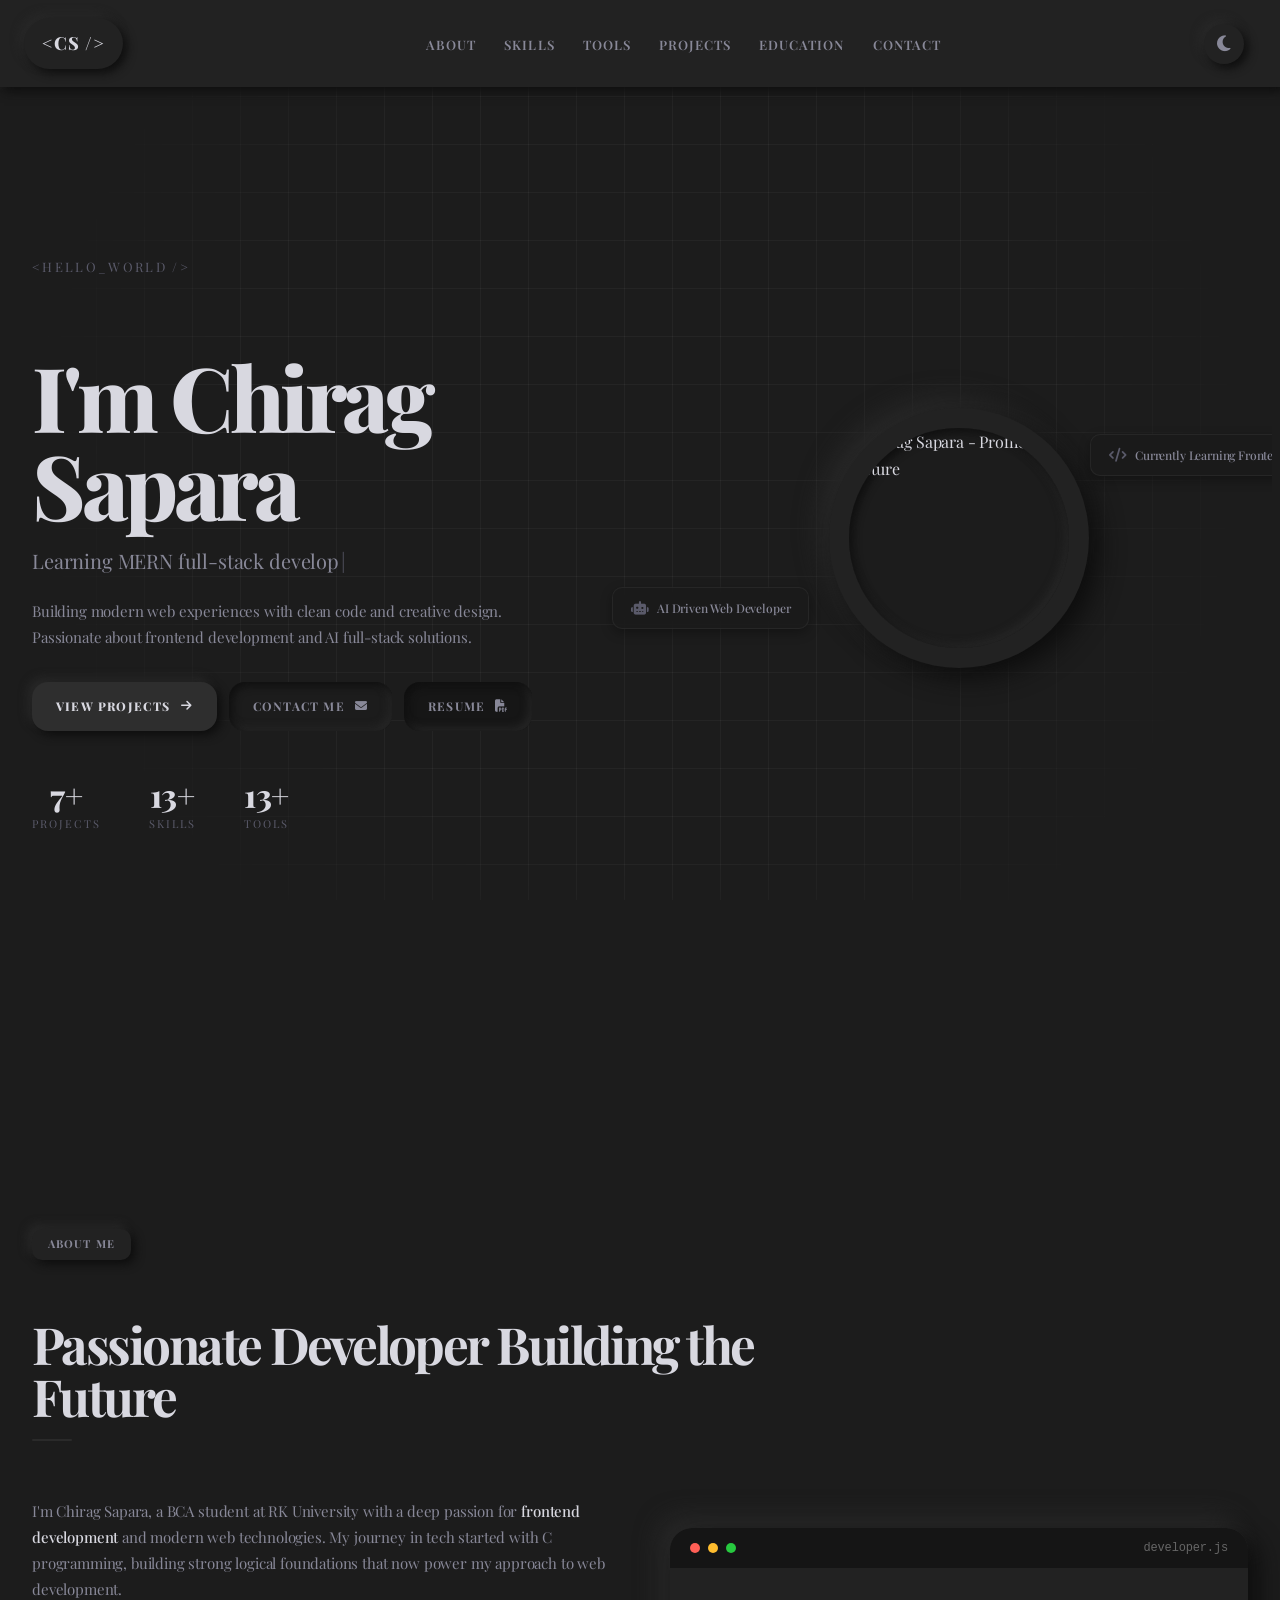
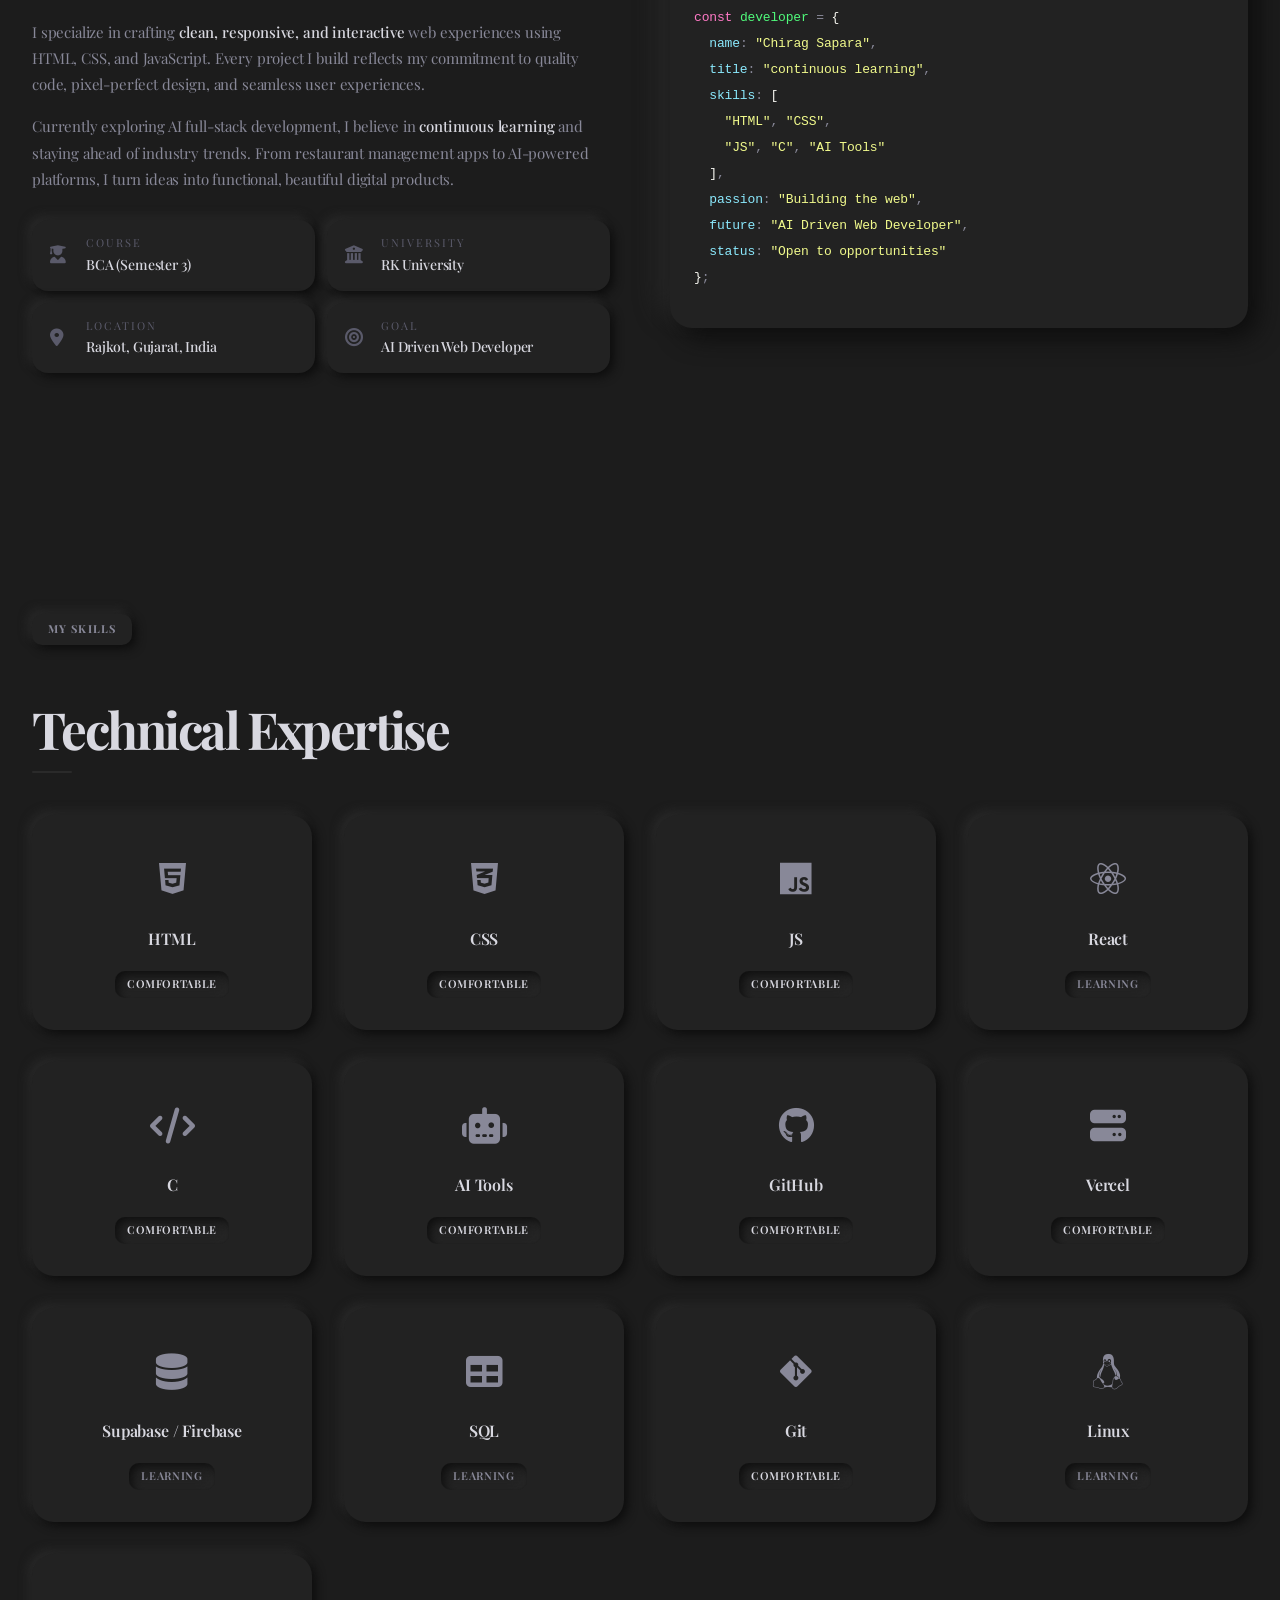
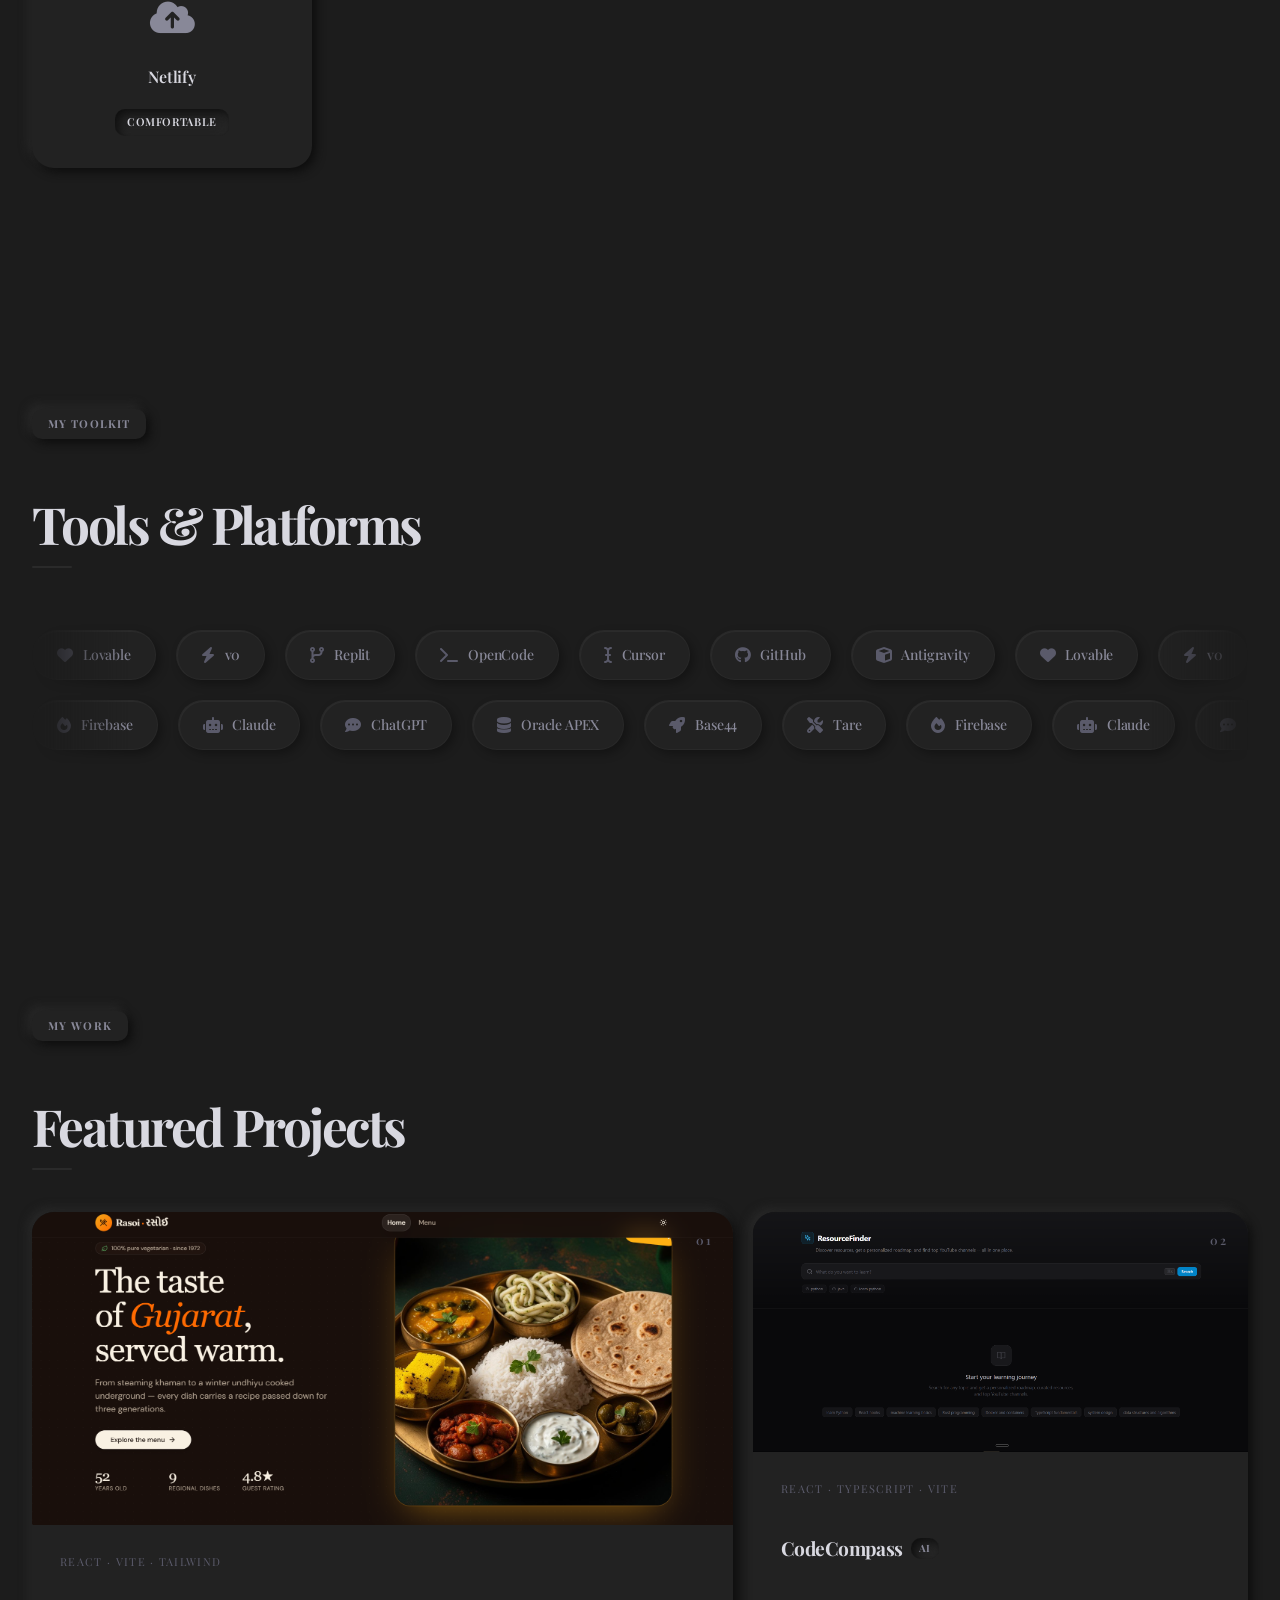
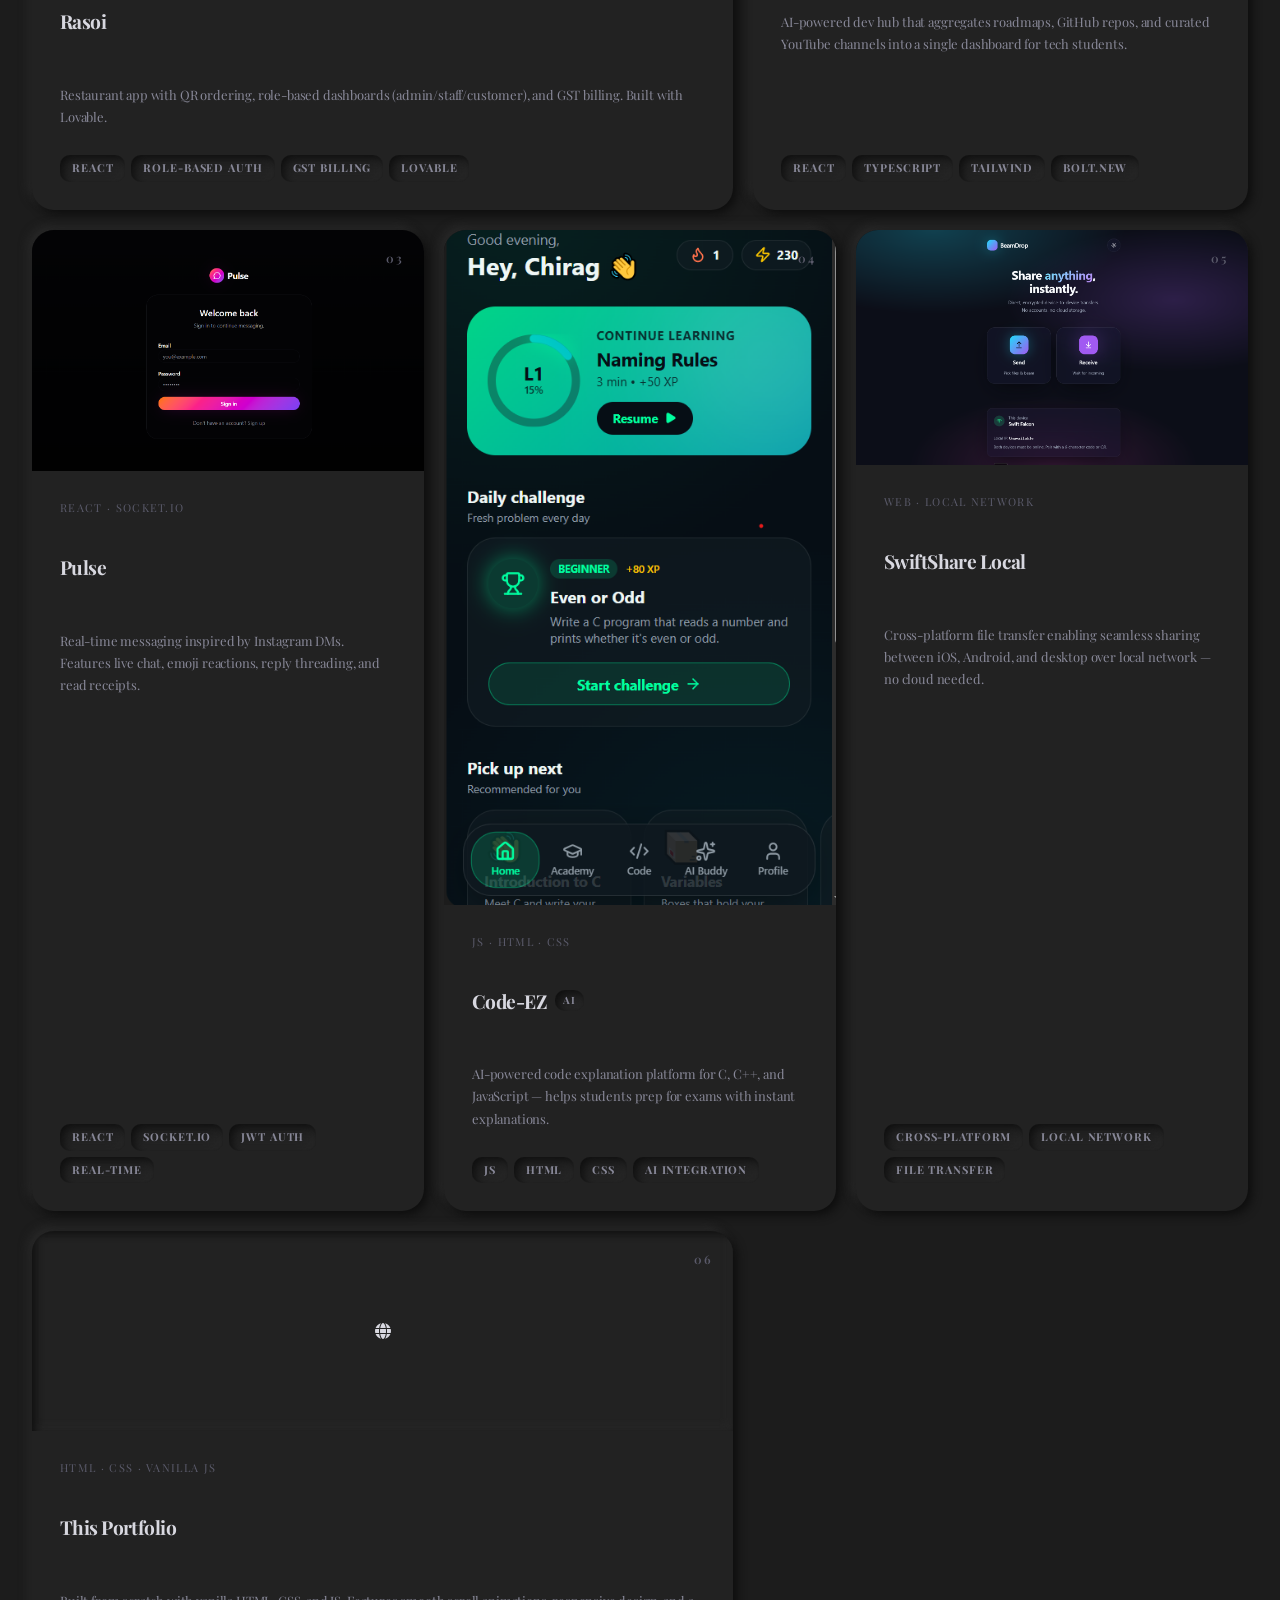
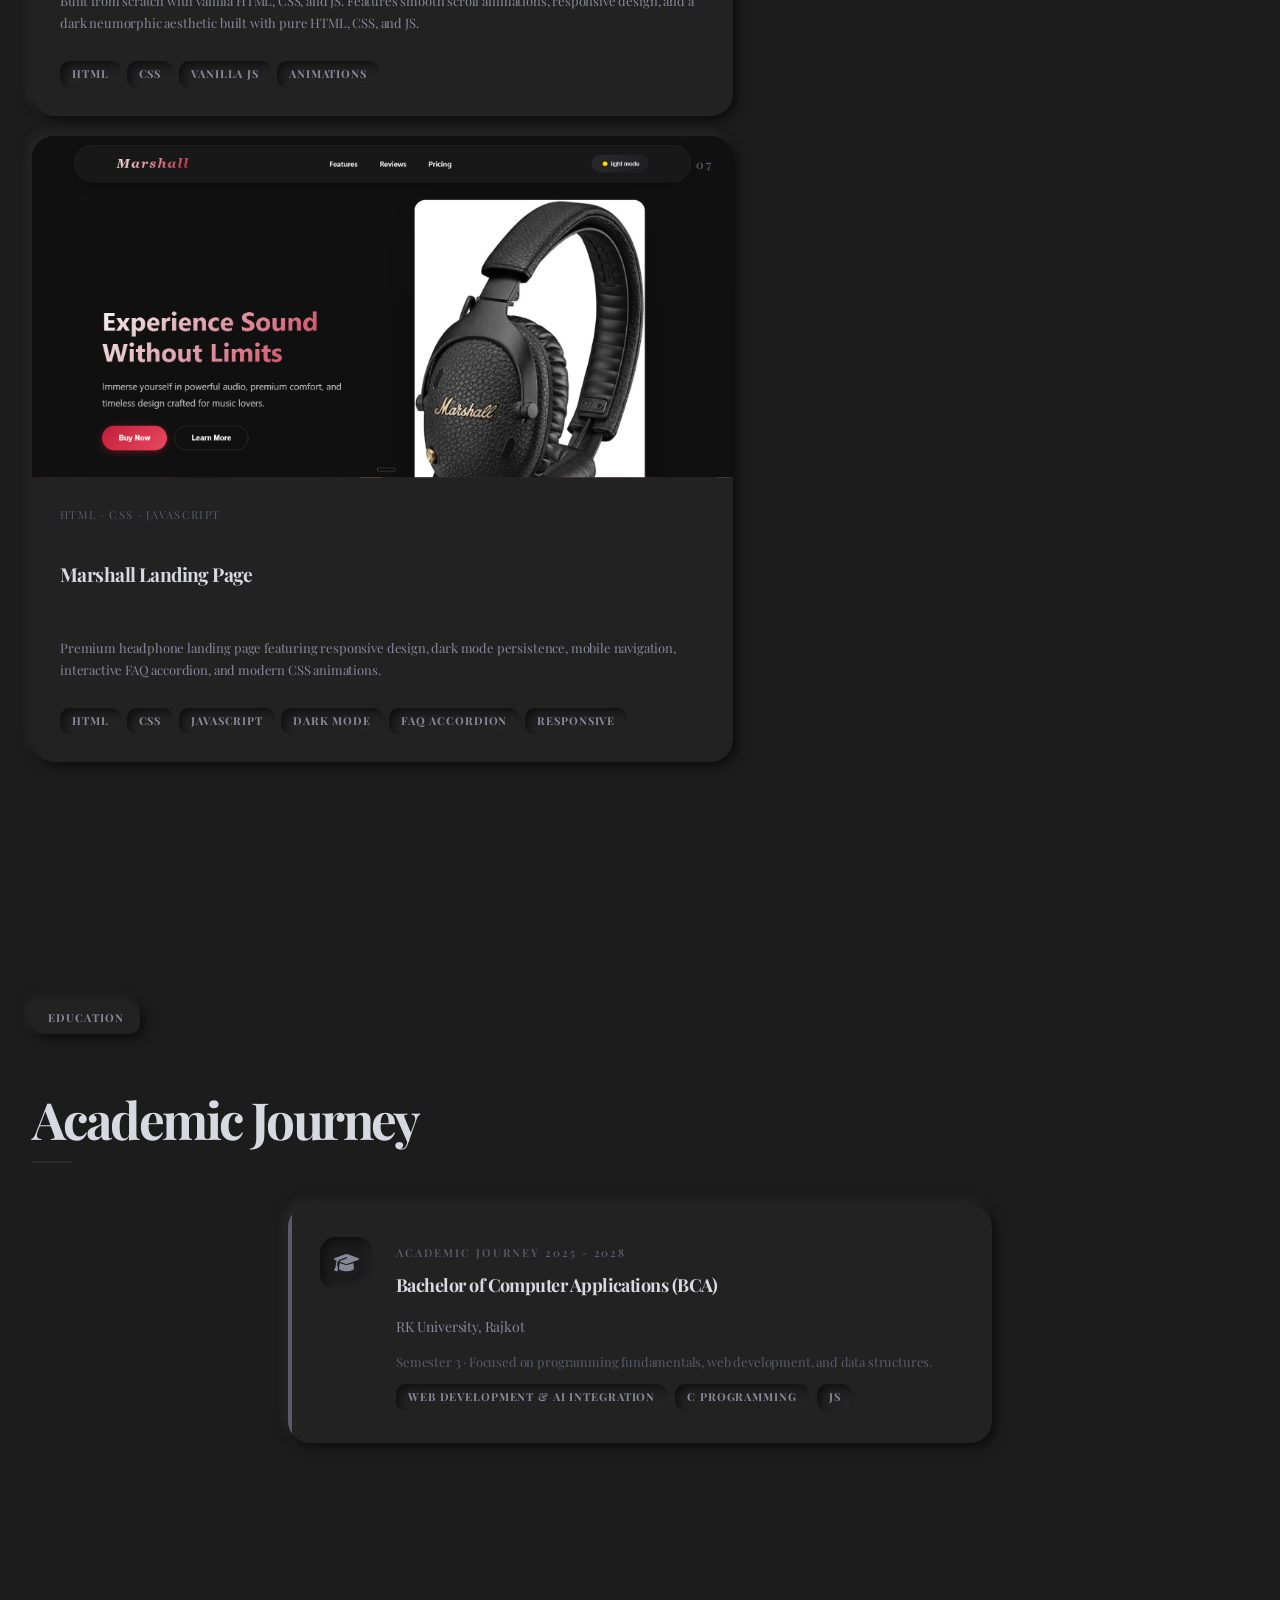
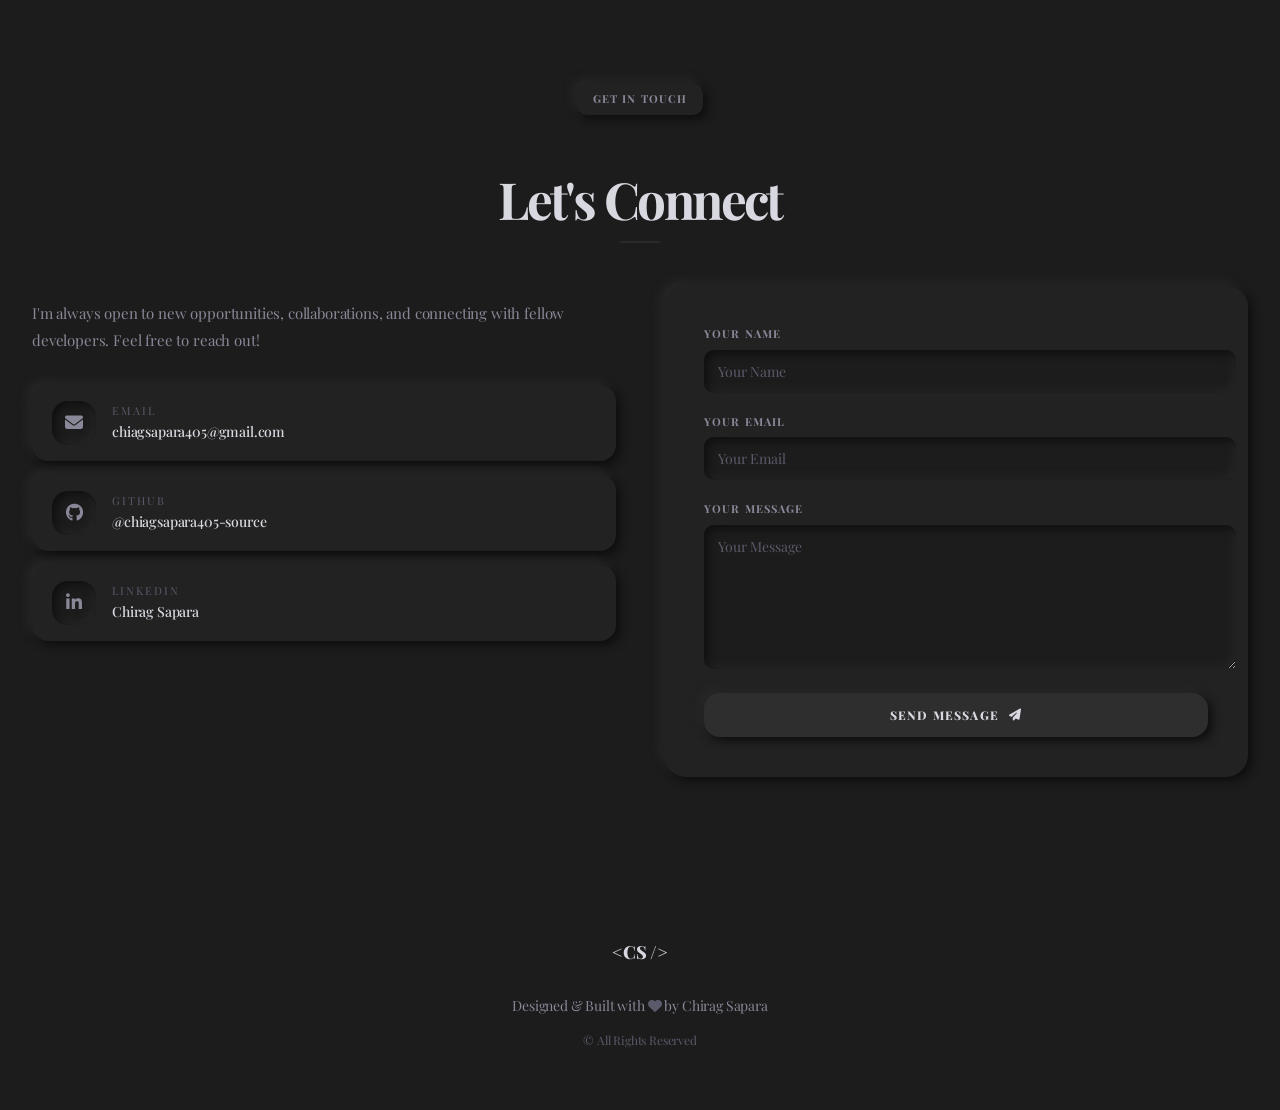
==== commit 6a46230f: "Replace Hanken Grotesk with Playfair Display (Avaleigh alternative)" ====
--- a/index.html
+++ b/index.html
@@ -12,10 +12,10 @@
   <title>Chirag Sapara | Frontend Developer Portfolio</title>
   <link rel="preconnect" href="https://fonts.googleapis.com">
   <link rel="preconnect" href="https://fonts.gstatic.com" crossorigin>
-  <link href="https://fonts.googleapis.com/css2?family=Hanken+Grotesk:wght@400;500;600;700;800&display=swap" rel="stylesheet">
+  <link href="https://fonts.googleapis.com/css2?family=Playfair+Display:ital,wght@0,400;0,500;0,600;0,700;0,800;0,900;1,400;1,500;1,600;1,700&display=swap" rel="stylesheet">
   <link rel="stylesheet" href="https://cdnjs.cloudflare.com/ajax/libs/font-awesome/6.5.1/css/all.min.css">
   <link rel="stylesheet" href="index.css">
-  <link rel="icon" type="image/svg+xml" href="data:image/svg+xml,%3Csvg xmlns='http://www.w3.org/2000/svg' viewBox='0 0 32 32'%3E%3Crect width='32' height='32' rx='6' fill='%231f0f0d'/%3E%3Ctext x='16' y='20' text-anchor='middle' font-family='Hanken Grotesk, Arial, sans-serif' font-weight='700' font-size='16' fill='%23CD1C18'%3ECS%3C/text%3E%3C/svg%3E">
+  <link rel="icon" type="image/svg+xml" href="data:image/svg+xml,%3Csvg xmlns='http://www.w3.org/2000/svg' viewBox='0 0 32 32'%3E%3Crect width='32' height='32' rx='6' fill='%231f0f0d'/%3E%3Ctext x='16' y='20' text-anchor='middle' font-family='Playfair Display, Georgia, serif' font-weight='700' font-size='16' fill='%23CD1C18'%3ECS%3C/text%3E%3C/svg%3E">
 </head>
 <body>
 
--- a/index.css
+++ b/index.css
@@ -5,8 +5,8 @@
 :root {
   /* Typography */
   --font-primary:
-    "Hanken Grotesk", system-ui, -apple-system, BlinkMacSystemFont, sans-serif;
-  --font-display: "Hanken Grotesk", system-ui, sans-serif;
+    "Playfair Display", Georgia, "Times New Roman", serif;
+  --font-display: "Playfair Display", Georgia, "Times New Roman", serif;
 
   /* Base surfaces — Pure Neutral Charcoal */
   --bg: #1c1c1c;              /* Page background */
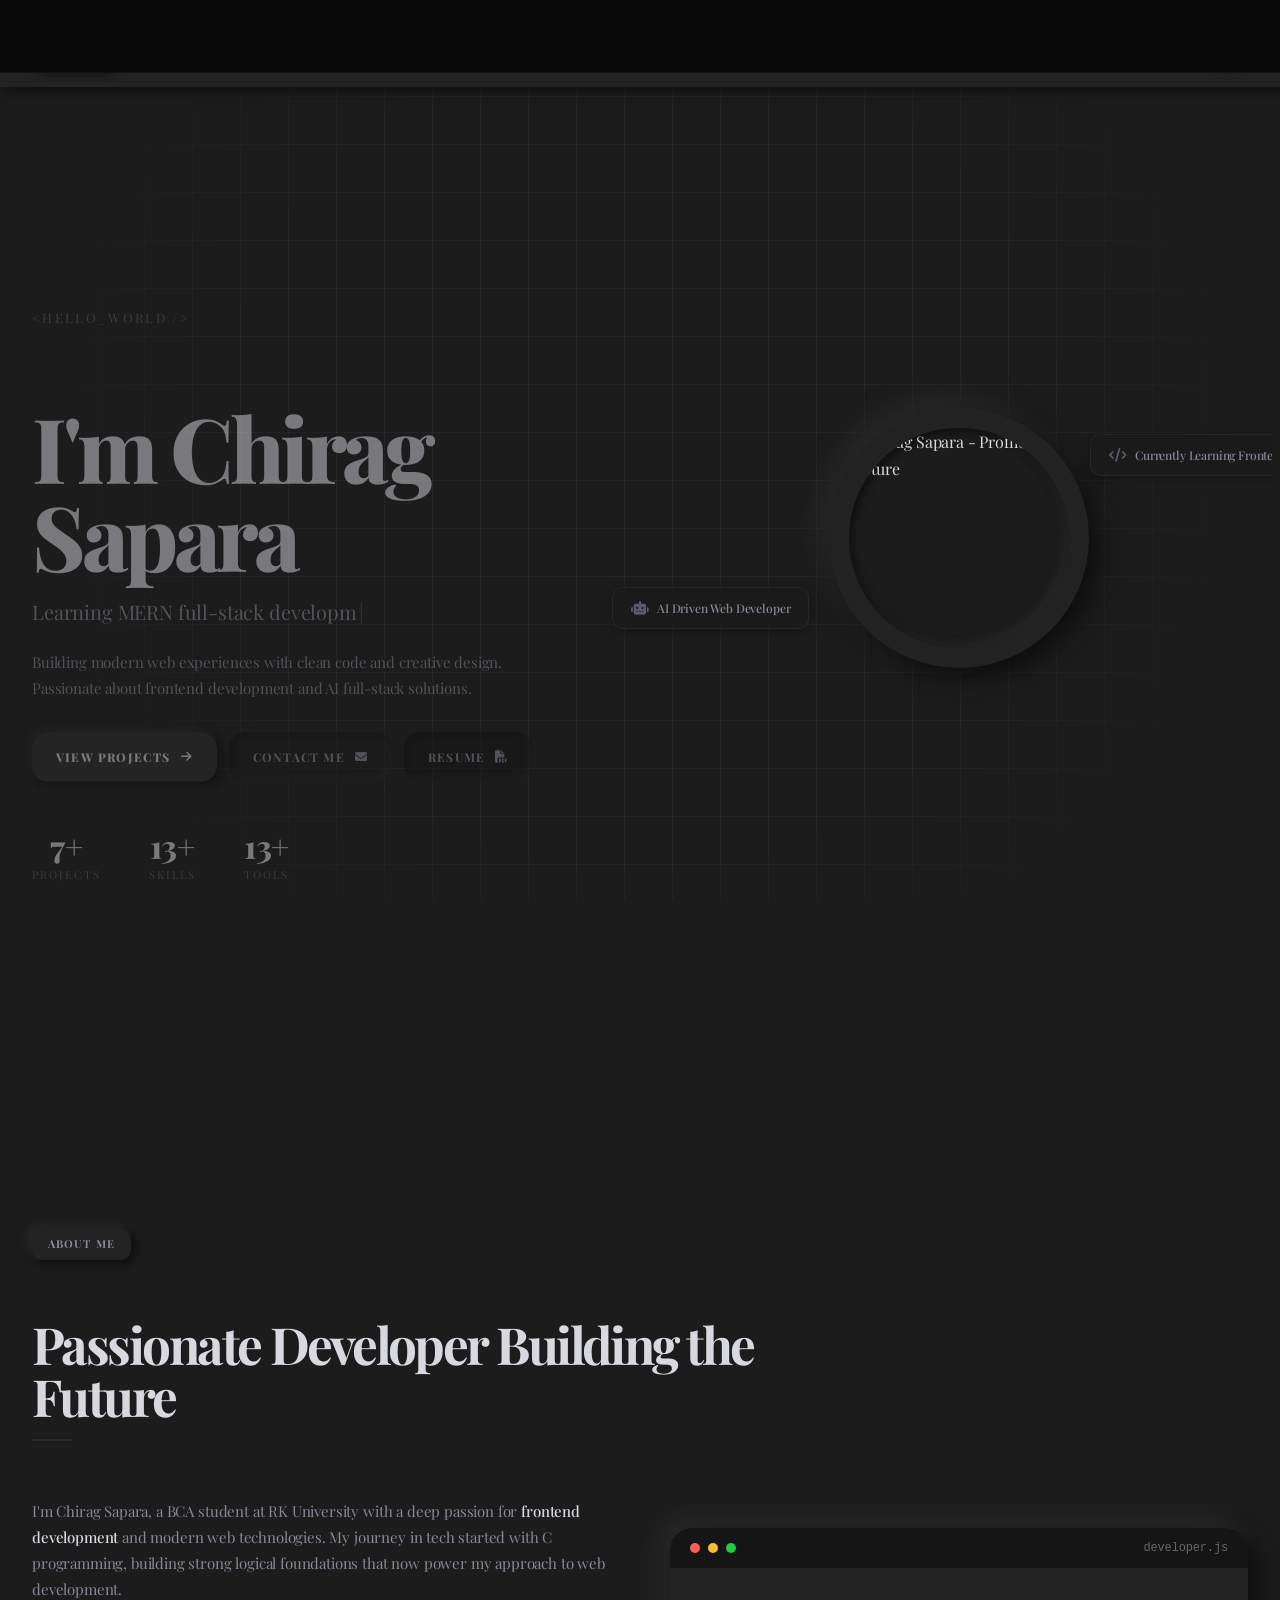
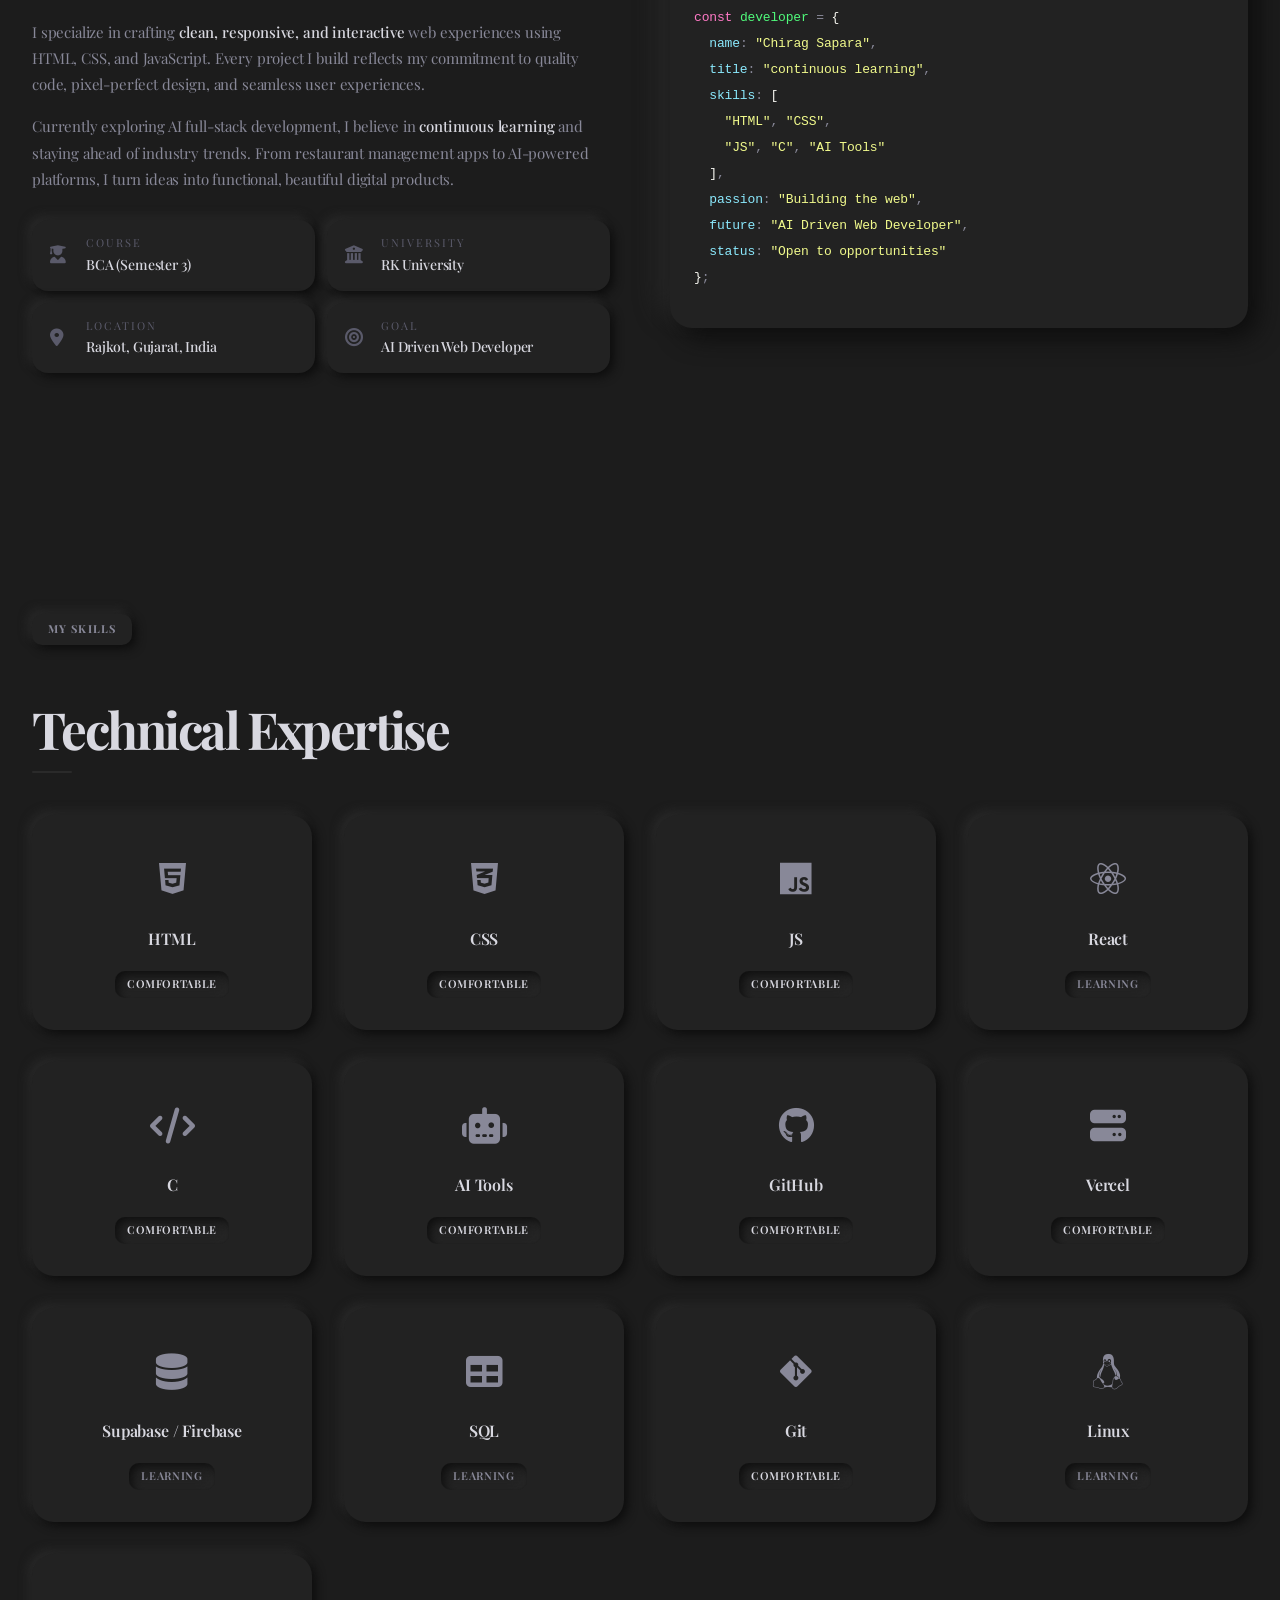
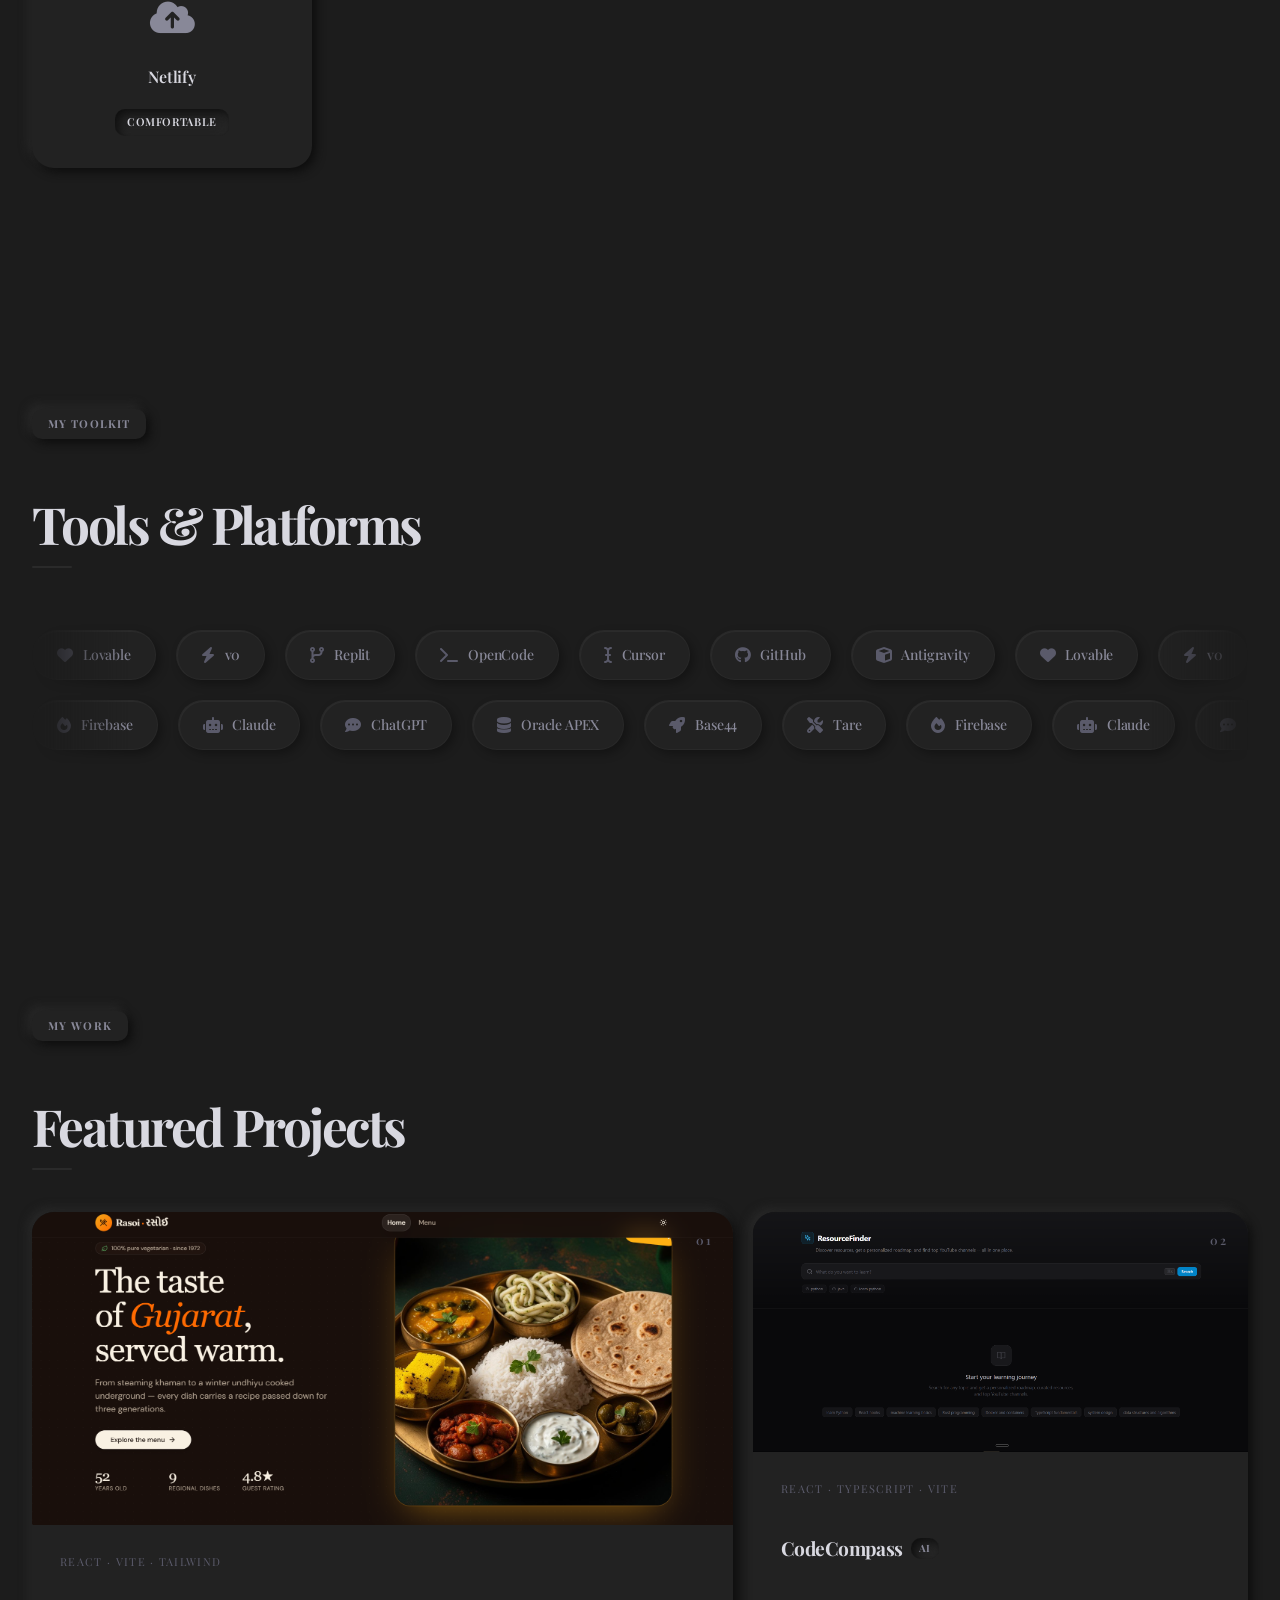
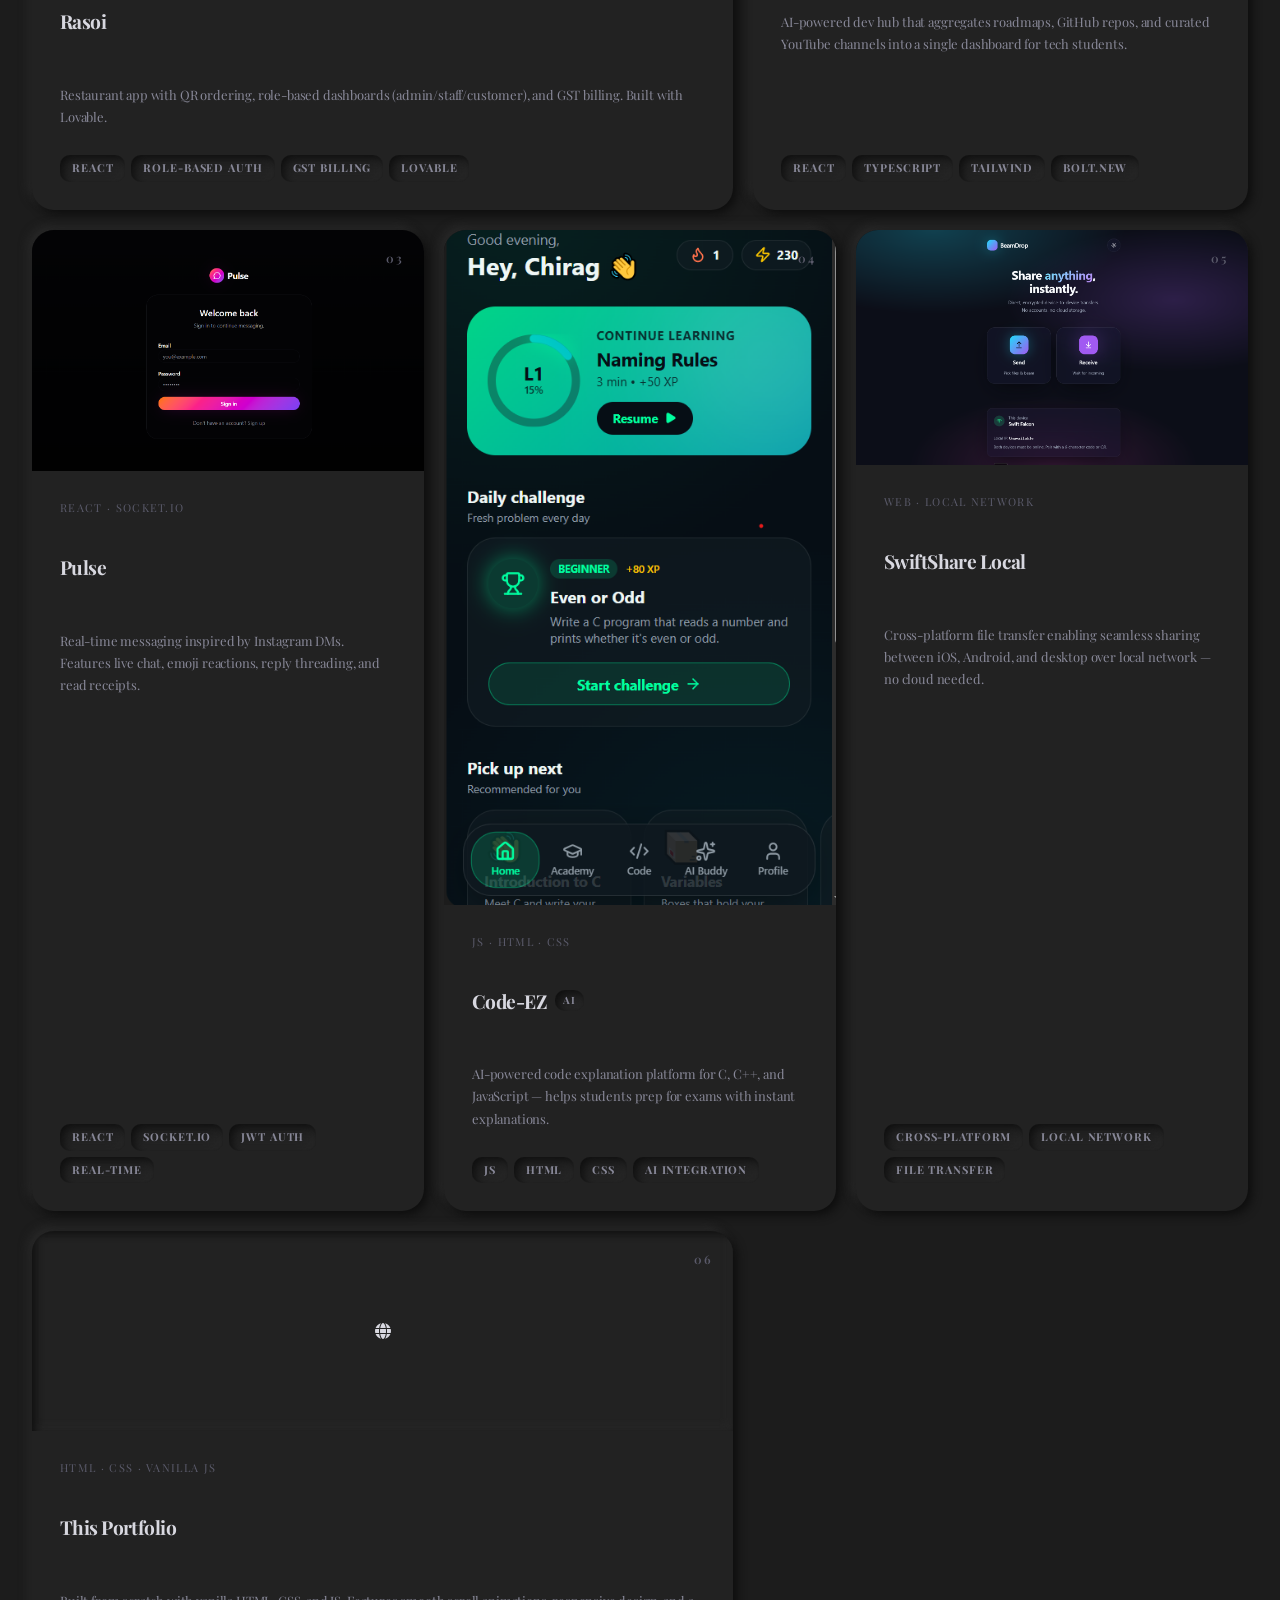
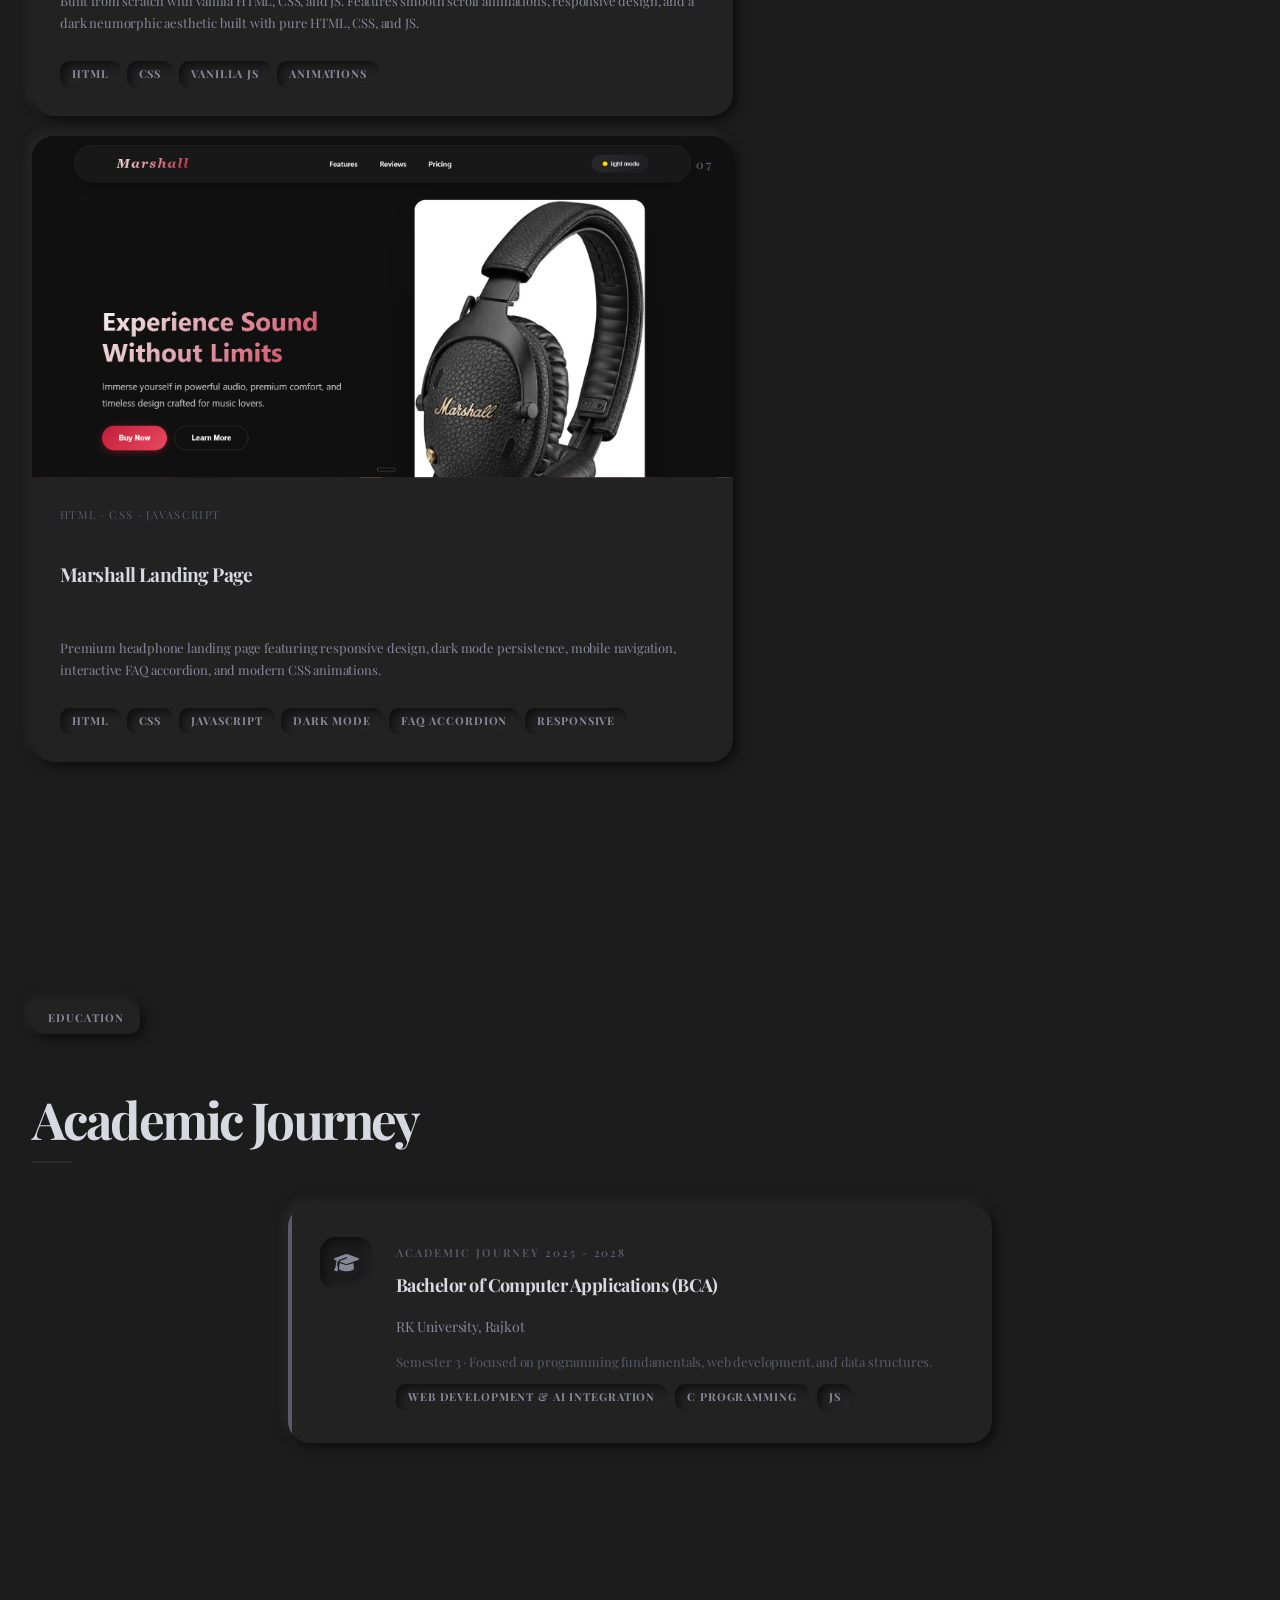
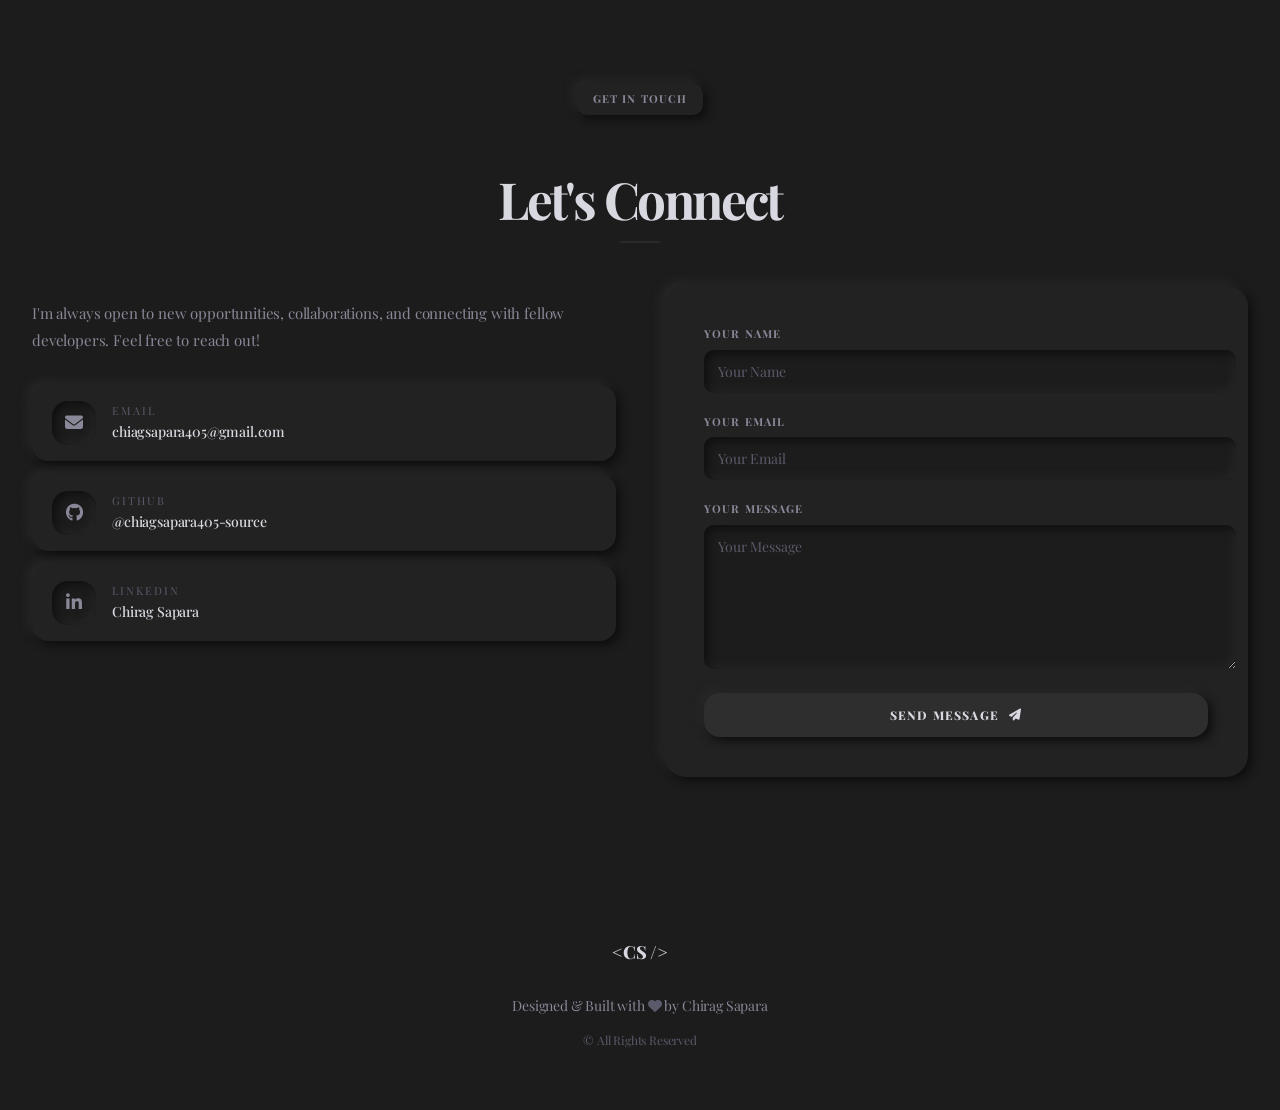
==== commit 19d896f5: "Replace loader with GSAP split-name reveal animation" ====
--- a/index.html
+++ b/index.html
@@ -20,10 +20,16 @@
 <body>
 
   <!-- Loading Screen -->
-  <div id="loader" class="loader" aria-hidden="true">
+  <div class="loader">
     <div class="loader-content">
-      <div class="loader-ring"></div>
-      <p class="loader-text">Hello<span class="loader-dots"></span></p>
+      <h1 class="loader-name">
+        <span>CHIRAG</span>
+        <span>SAPARA</span>
+      </h1>
+      <div class="loader-bar">
+        <div class="loader-progress"></div>
+      </div>
+      <p class="loader-text">Frontend Developer</p>
     </div>
   </div>
 
@@ -657,6 +663,7 @@
     <i class="fas fa-arrow-up" aria-hidden="true"></i>
   </button>
 
+  <script src="https://cdnjs.cloudflare.com/ajax/libs/gsap/3.12.5/gsap.min.js"></script>
   <script src="index.js"></script>
 </body>
 </html>
--- a/index.css
+++ b/index.css
@@ -274,22 +274,18 @@
 /* ============================================
    LOADING SCREEN — Minimal "Hello"
    ============================================ */
+/* ============================================
+   LOADER — Split-name reveal
+   ============================================ */
+
 .loader {
   position: fixed;
   inset: 0;
-  background: var(--bg);
+  background: #0A0A0B;
+  z-index: 9999;
   display: flex;
   align-items: center;
   justify-content: center;
-  z-index: 10000;
-  transition:
-    opacity 0.6s ease,
-    visibility 0.6s ease;
-}
-
-.loader.hidden {
-  opacity: 0;
-  visibility: hidden;
   pointer-events: none;
 }
 
@@ -297,25 +293,42 @@
   text-align: center;
 }
 
+.loader-name {
+  display: flex;
+  gap: 16px;
+  overflow: hidden;
+  font-size: clamp(3rem, 8vw, 7rem);
+  font-weight: 800;
+  color: white;
+  font-family: var(--font-display);
+}
+
+.loader-name span {
+  display: block;
+}
+
+.loader-bar {
+  width: 320px;
+  height: 4px;
+  background: #222;
+  margin: 24px auto;
+  border-radius: 999px;
+  overflow: hidden;
+}
+
+.loader-progress {
+  width: 0%;
+  height: 100%;
+  background: #E11D48;
+}
+
 .loader-text {
-  font-family: -apple-system, BlinkMacSystemFont, "SF Pro Rounded", "SF Pro Display", "Helvetica Neue", sans-serif;
-  font-size: 32px;
+  color: #A1A1AA;
+  letter-spacing: 4px;
+  text-transform: uppercase;
+  font-family: var(--font-primary);
+  font-size: 14px;
   font-weight: 500;
-  color: var(--text-primary);
-  letter-spacing: -0.02em;
-  text-transform: none;
-}
-
-.loader-dots::after {
-  content: "";
-  animation: loaderDots 1.5s infinite;
-}
-
-@keyframes loaderDots {
-  0% { content: ""; }
-  33% { content: "."; }
-  66% { content: ".."; }
-  100% { content: "..."; }
 }
 
 /* ============================================
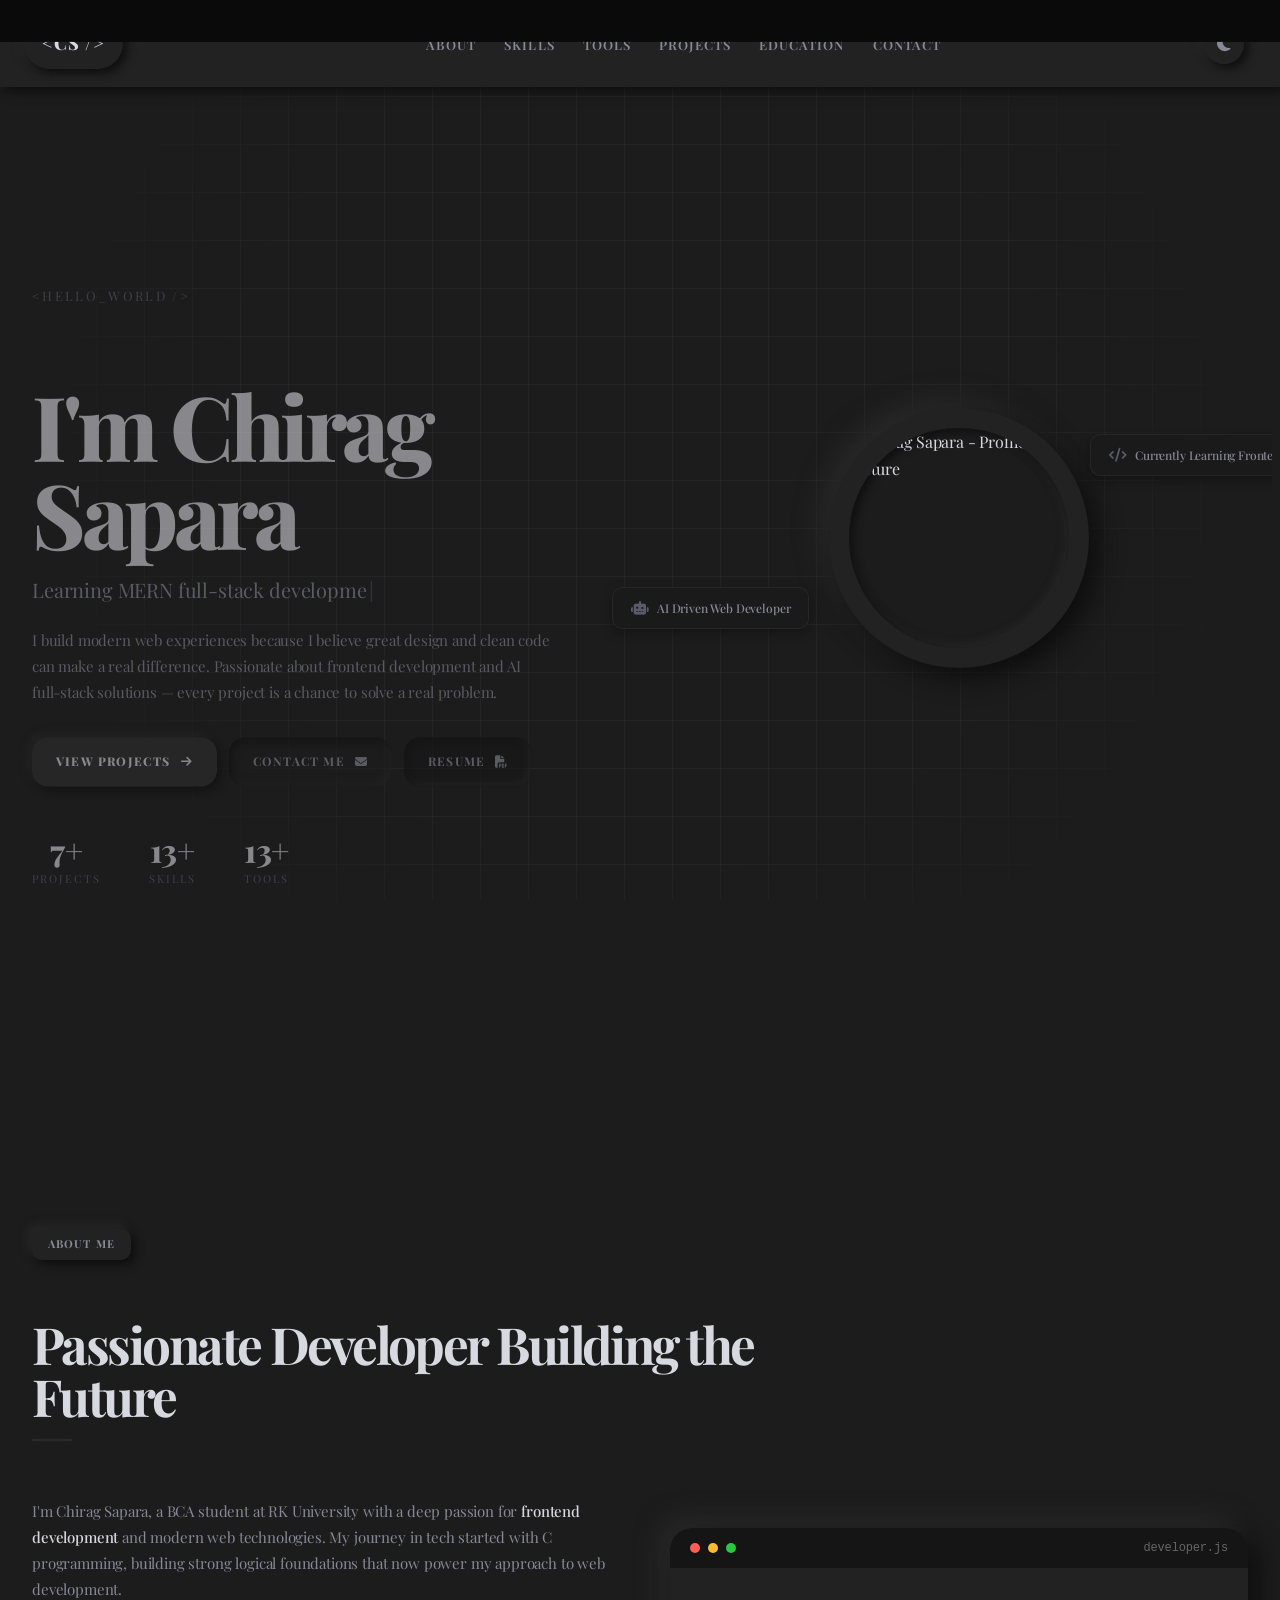
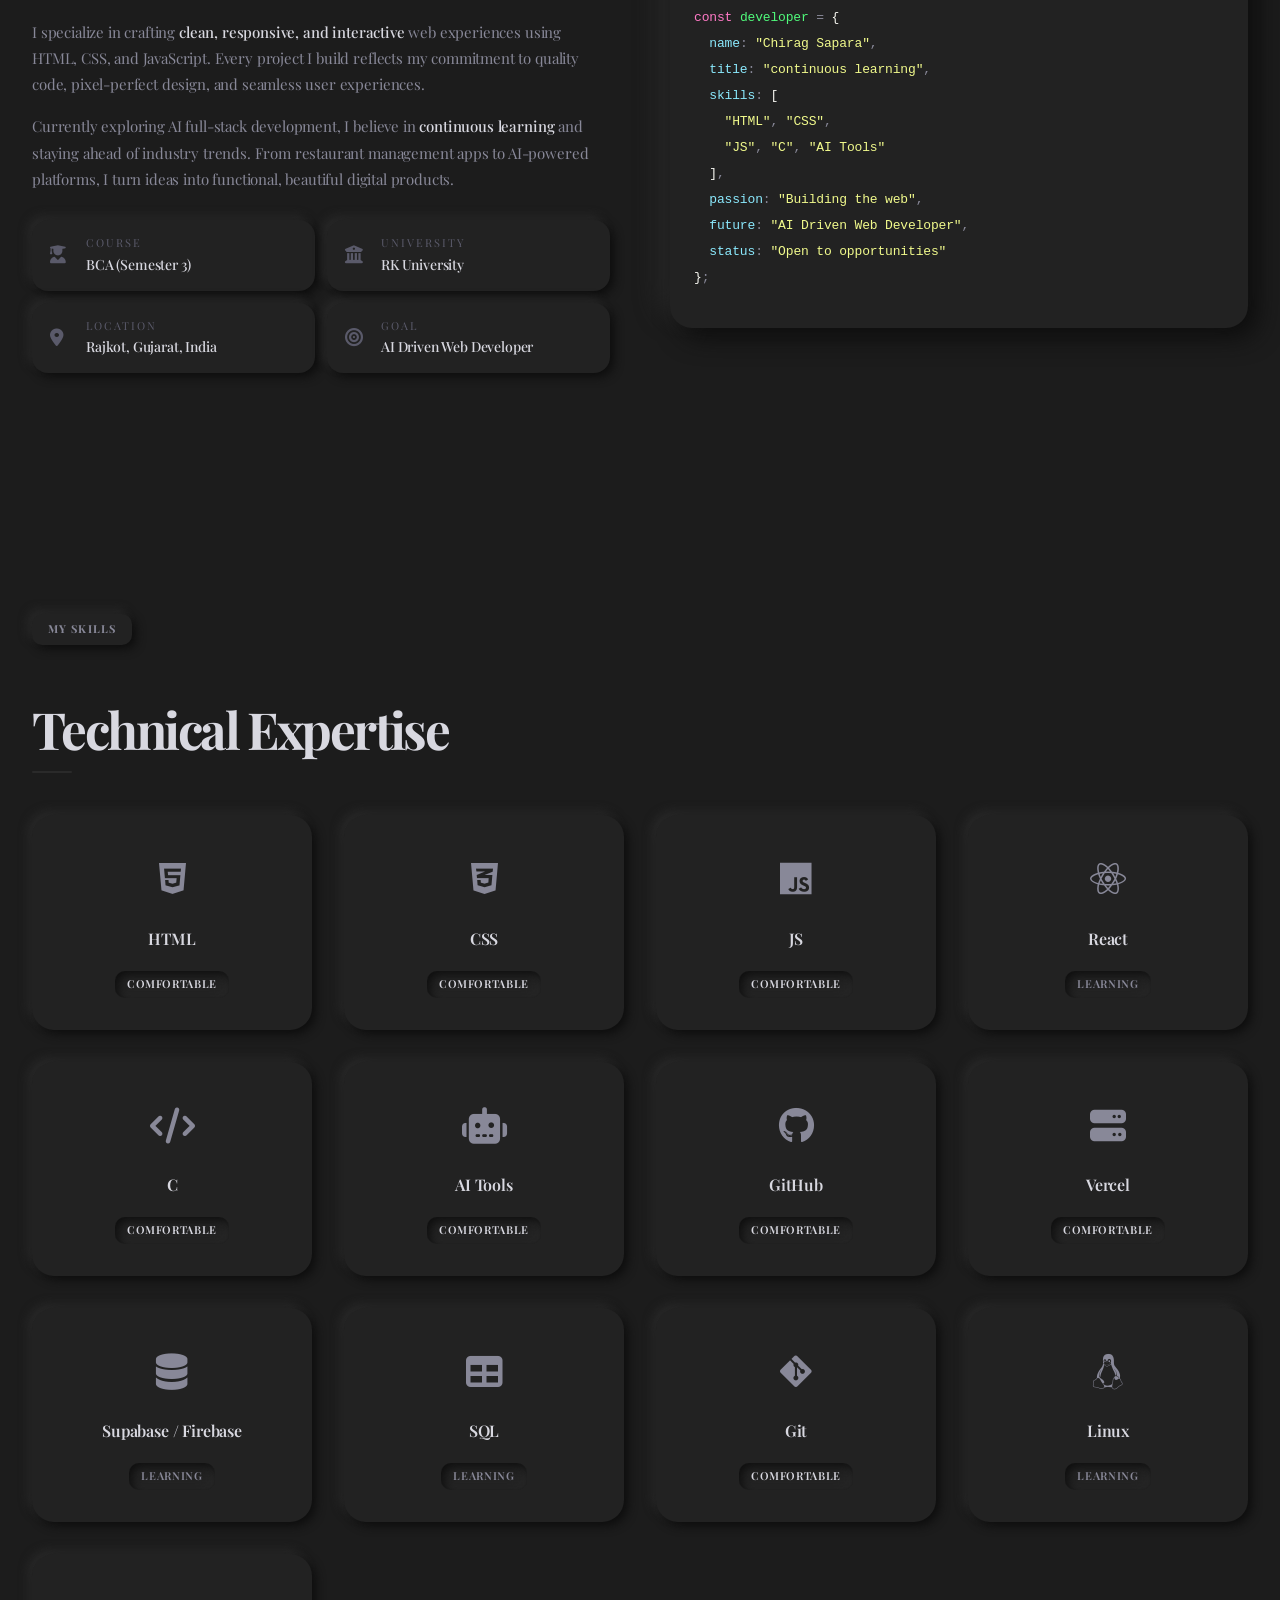
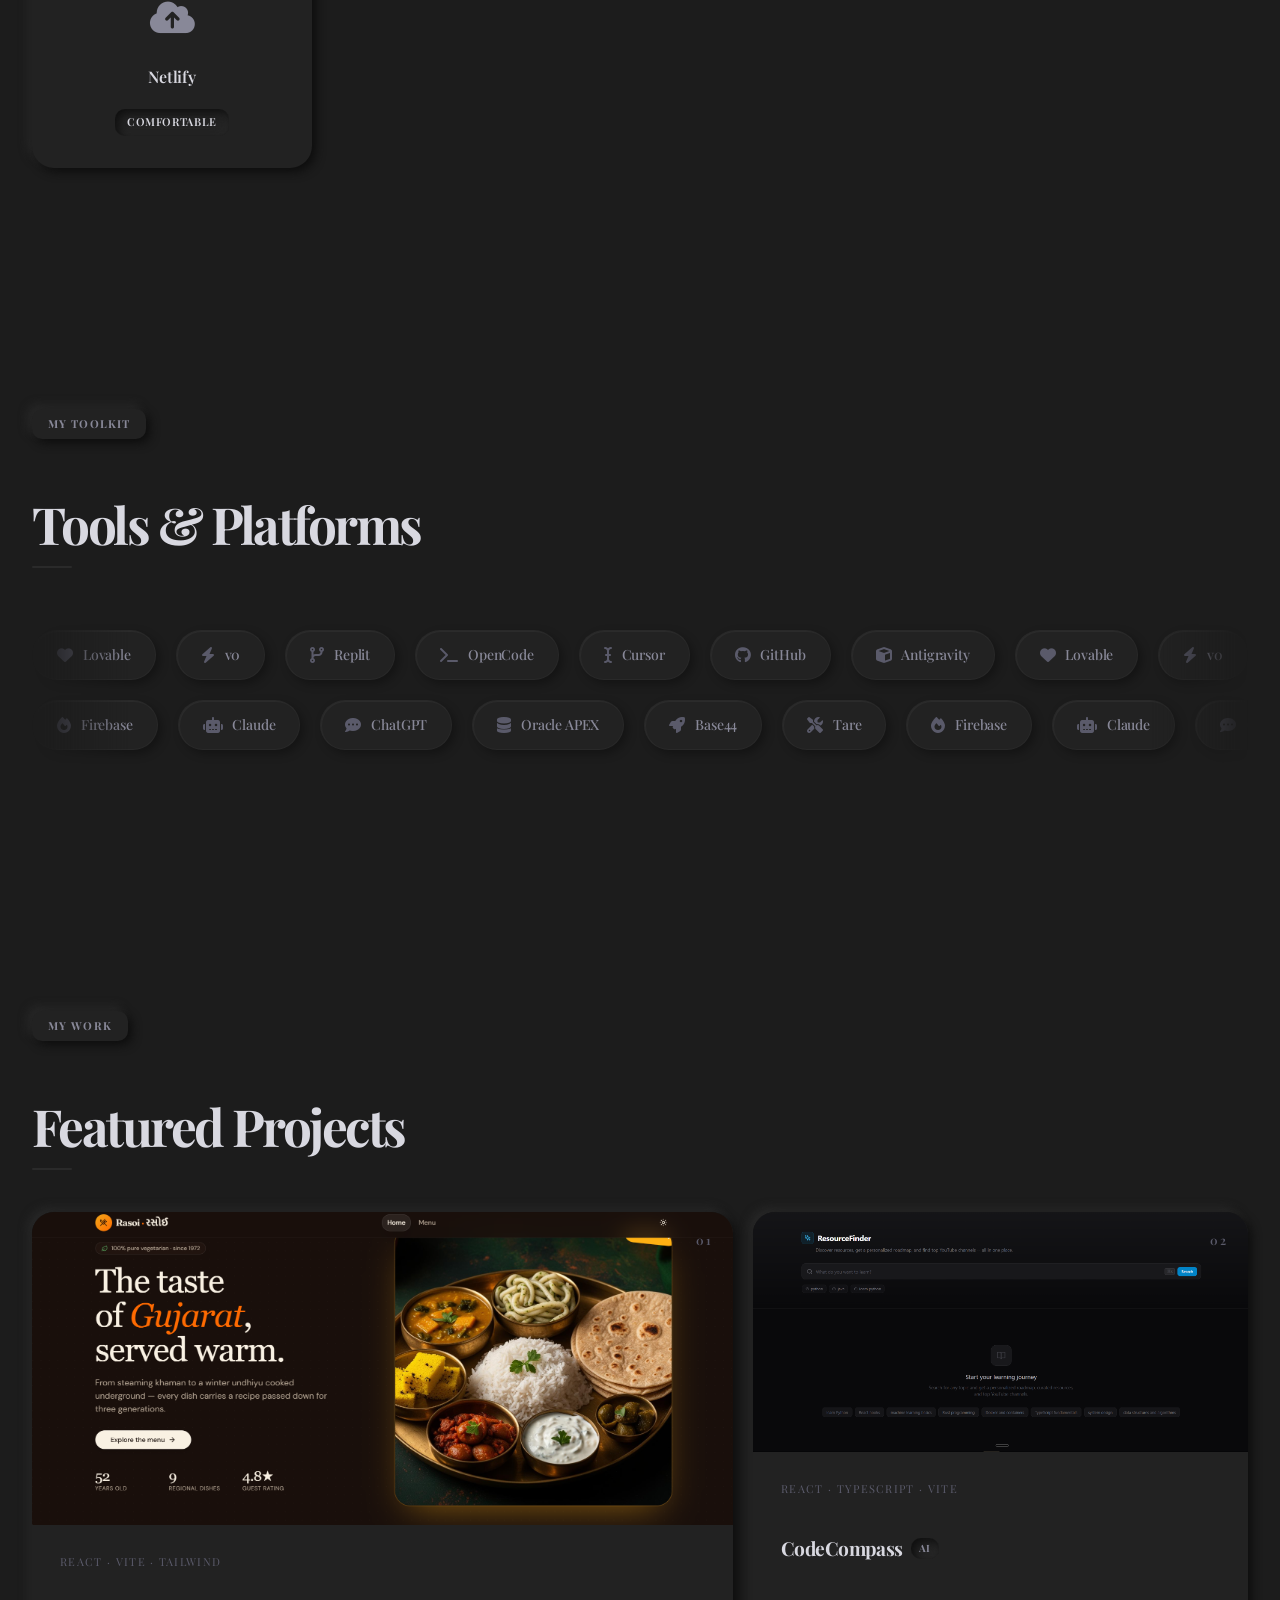
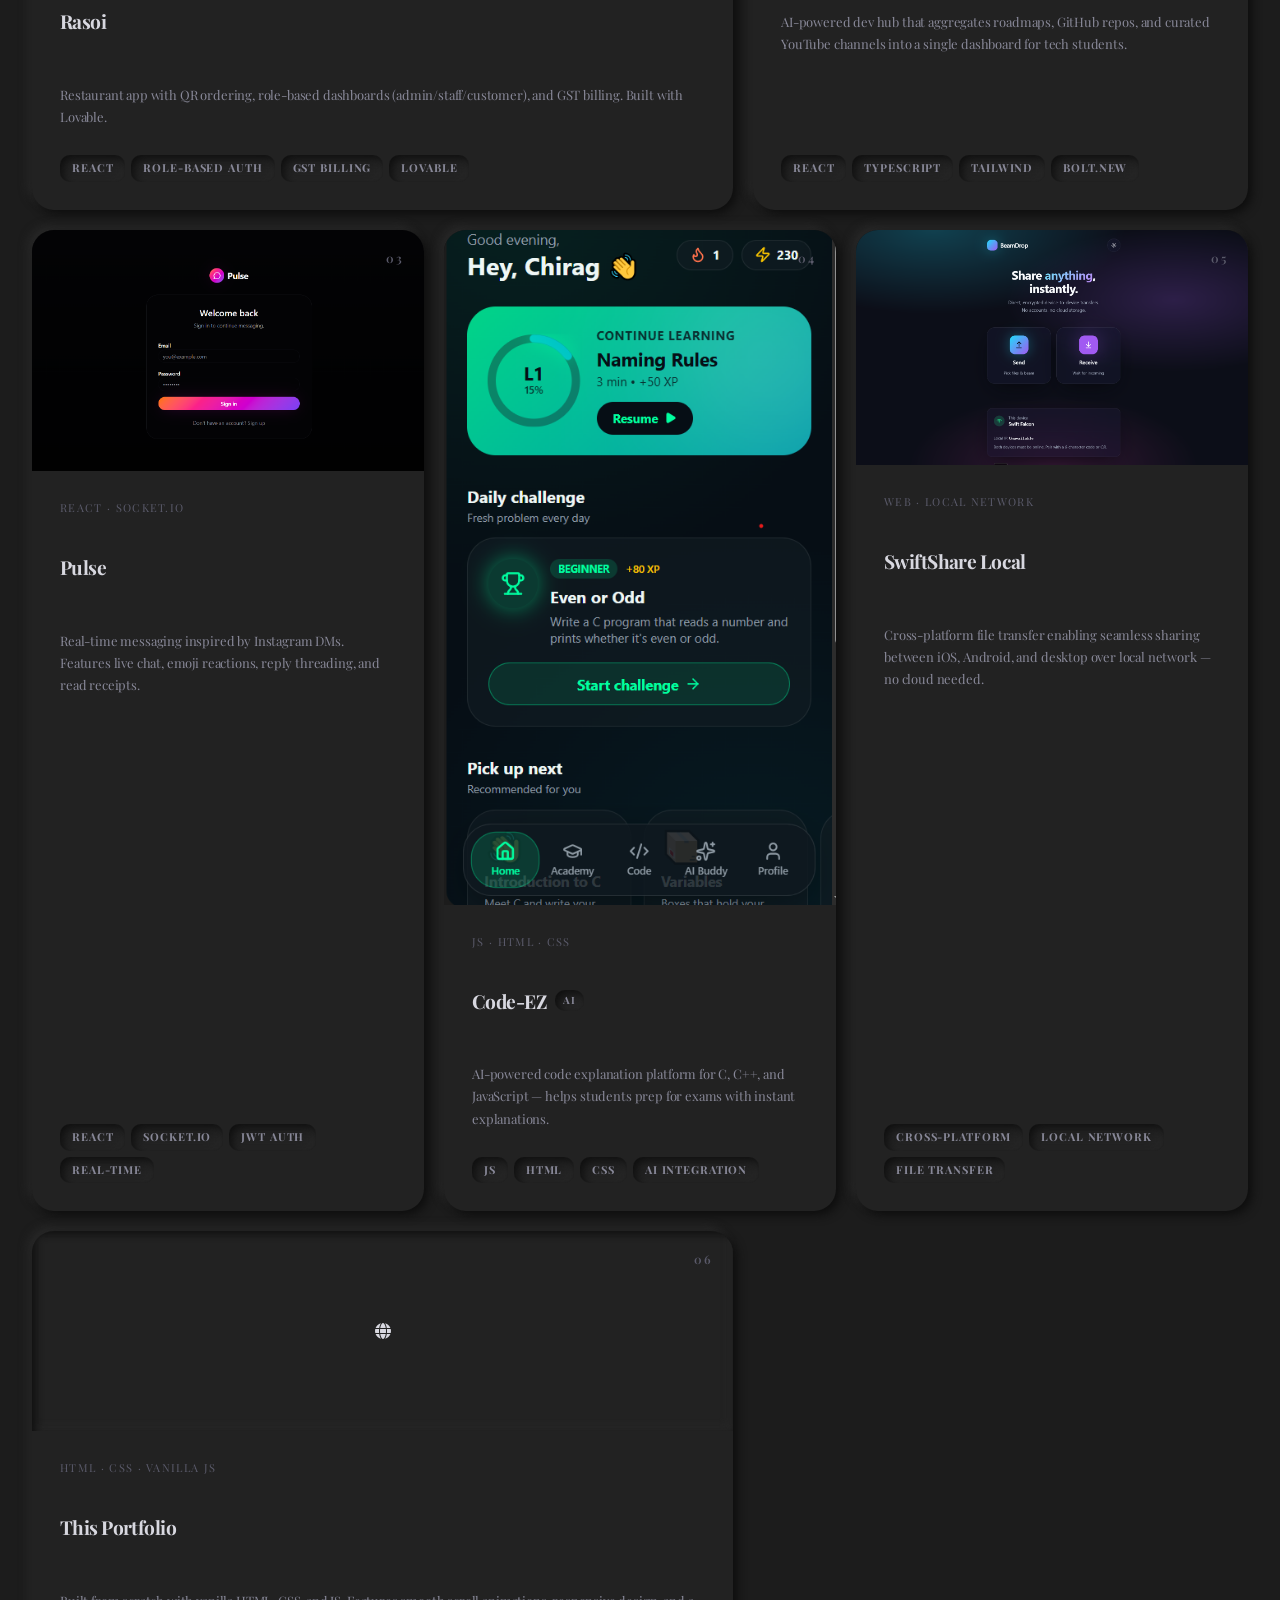
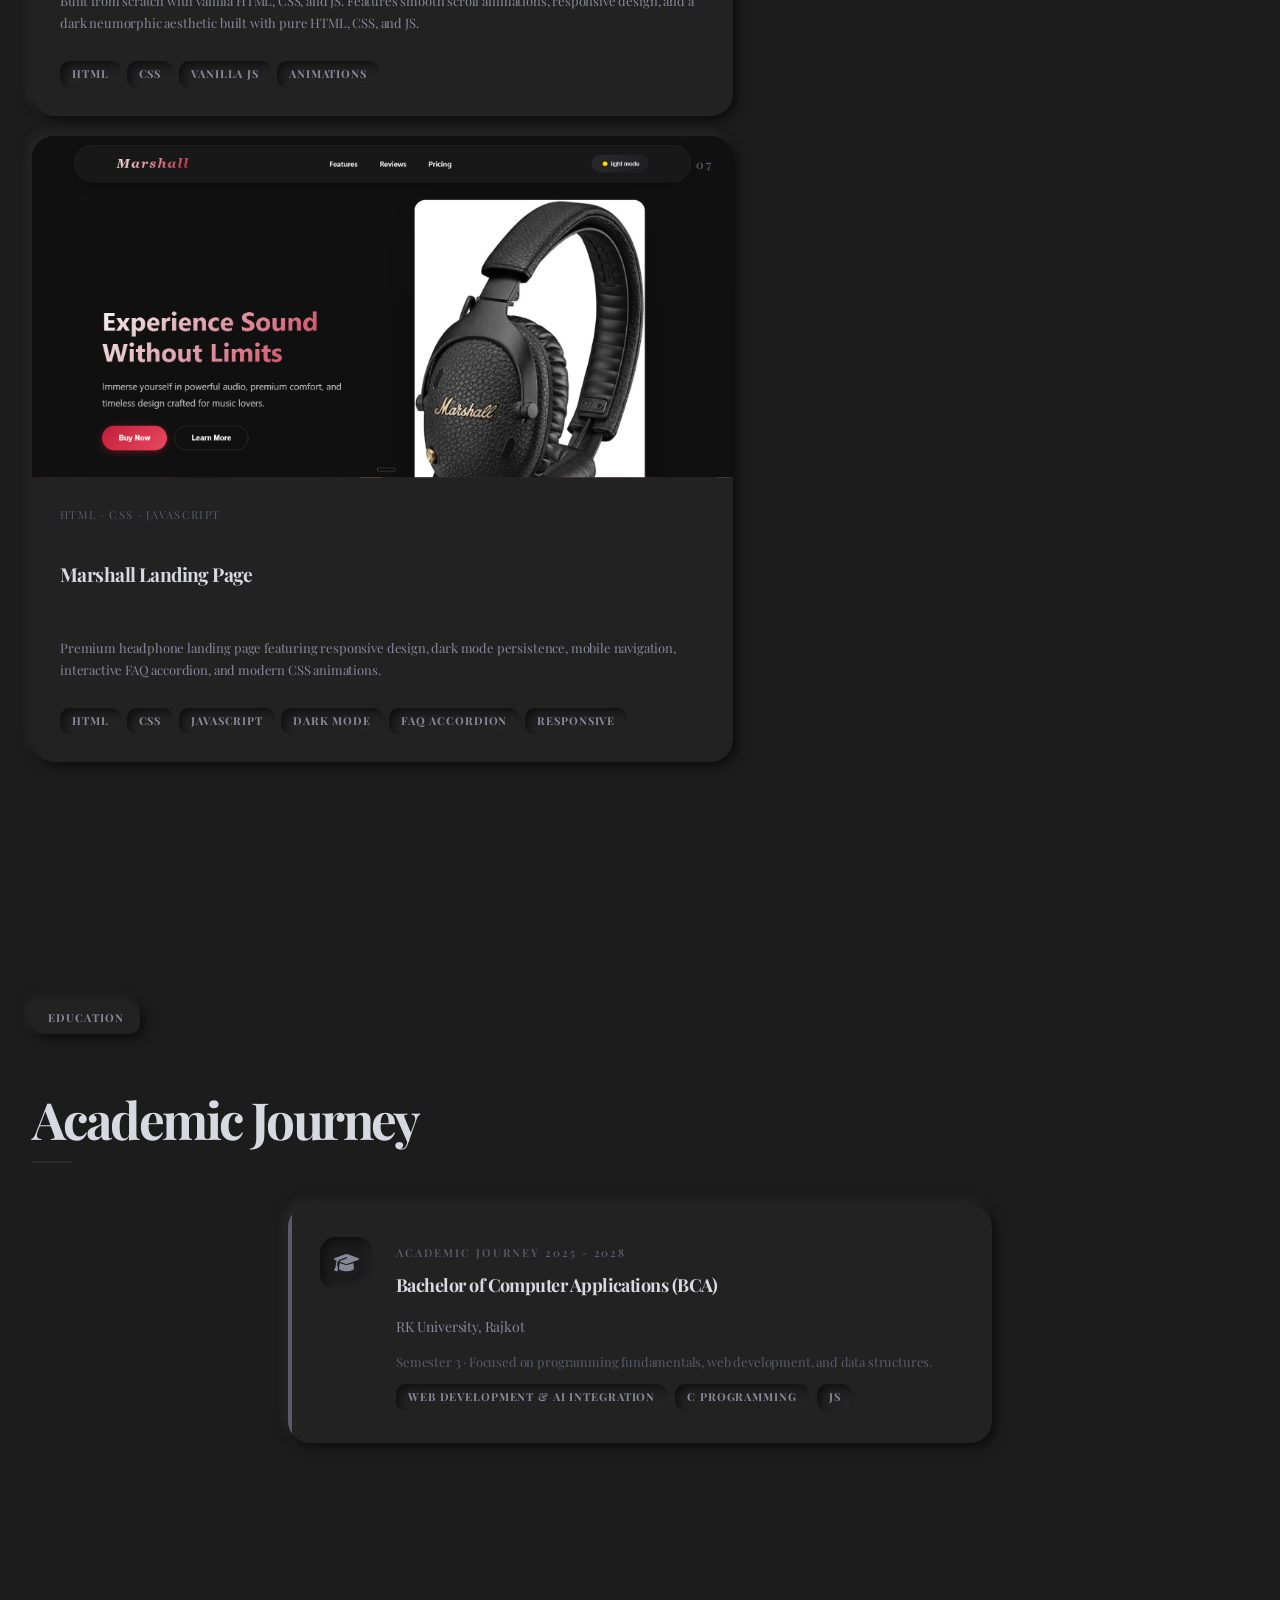
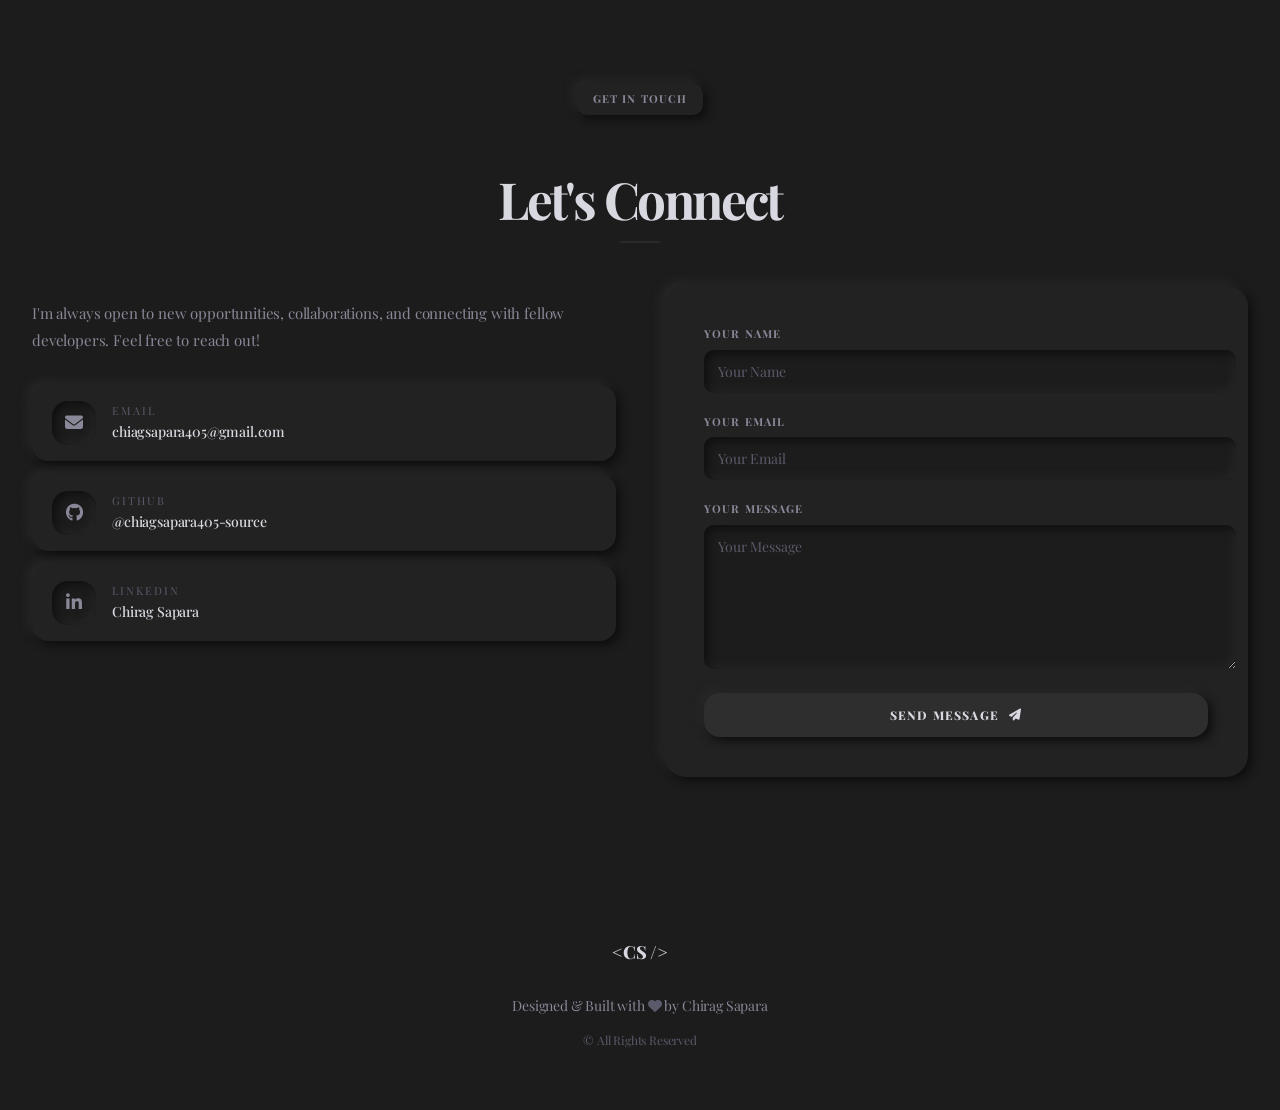
==== commit 896ef15e: "Fix hero GSAP loader conflict, add why statements to typing + subtitle" ====
--- a/index.html
+++ b/index.html
@@ -61,7 +61,7 @@
   <!-- Hero Section -->
   <section class="hero section" id="hero" aria-label="Introduction">
     <div class="hero-container">
-      <div class="hero-content reveal">
+      <div class="hero-content">
         <p class="hero-greeting">&lt;hello_world /&gt;</p>
         <h1 class="hero-title">
           I'm <span class="gradient-text" id="typedName">Chirag Sapara</span>
@@ -70,8 +70,7 @@
           <span class="typing-text" id="typingText"></span><span class="typing-cursor" aria-hidden="true">|</span>
         </div>
         <p class="hero-subtitle">
-          Building modern web experiences with clean code and creative design.
-          Passionate about frontend development and AI full-stack solutions.
+          I build modern web experiences because I believe great design and clean code can make a real difference. Passionate about frontend development and AI full-stack solutions — every project is a chance to solve a real problem.
         </p>
         <div class="hero-cta">
           <a href="#projects" class="btn btn-primary">
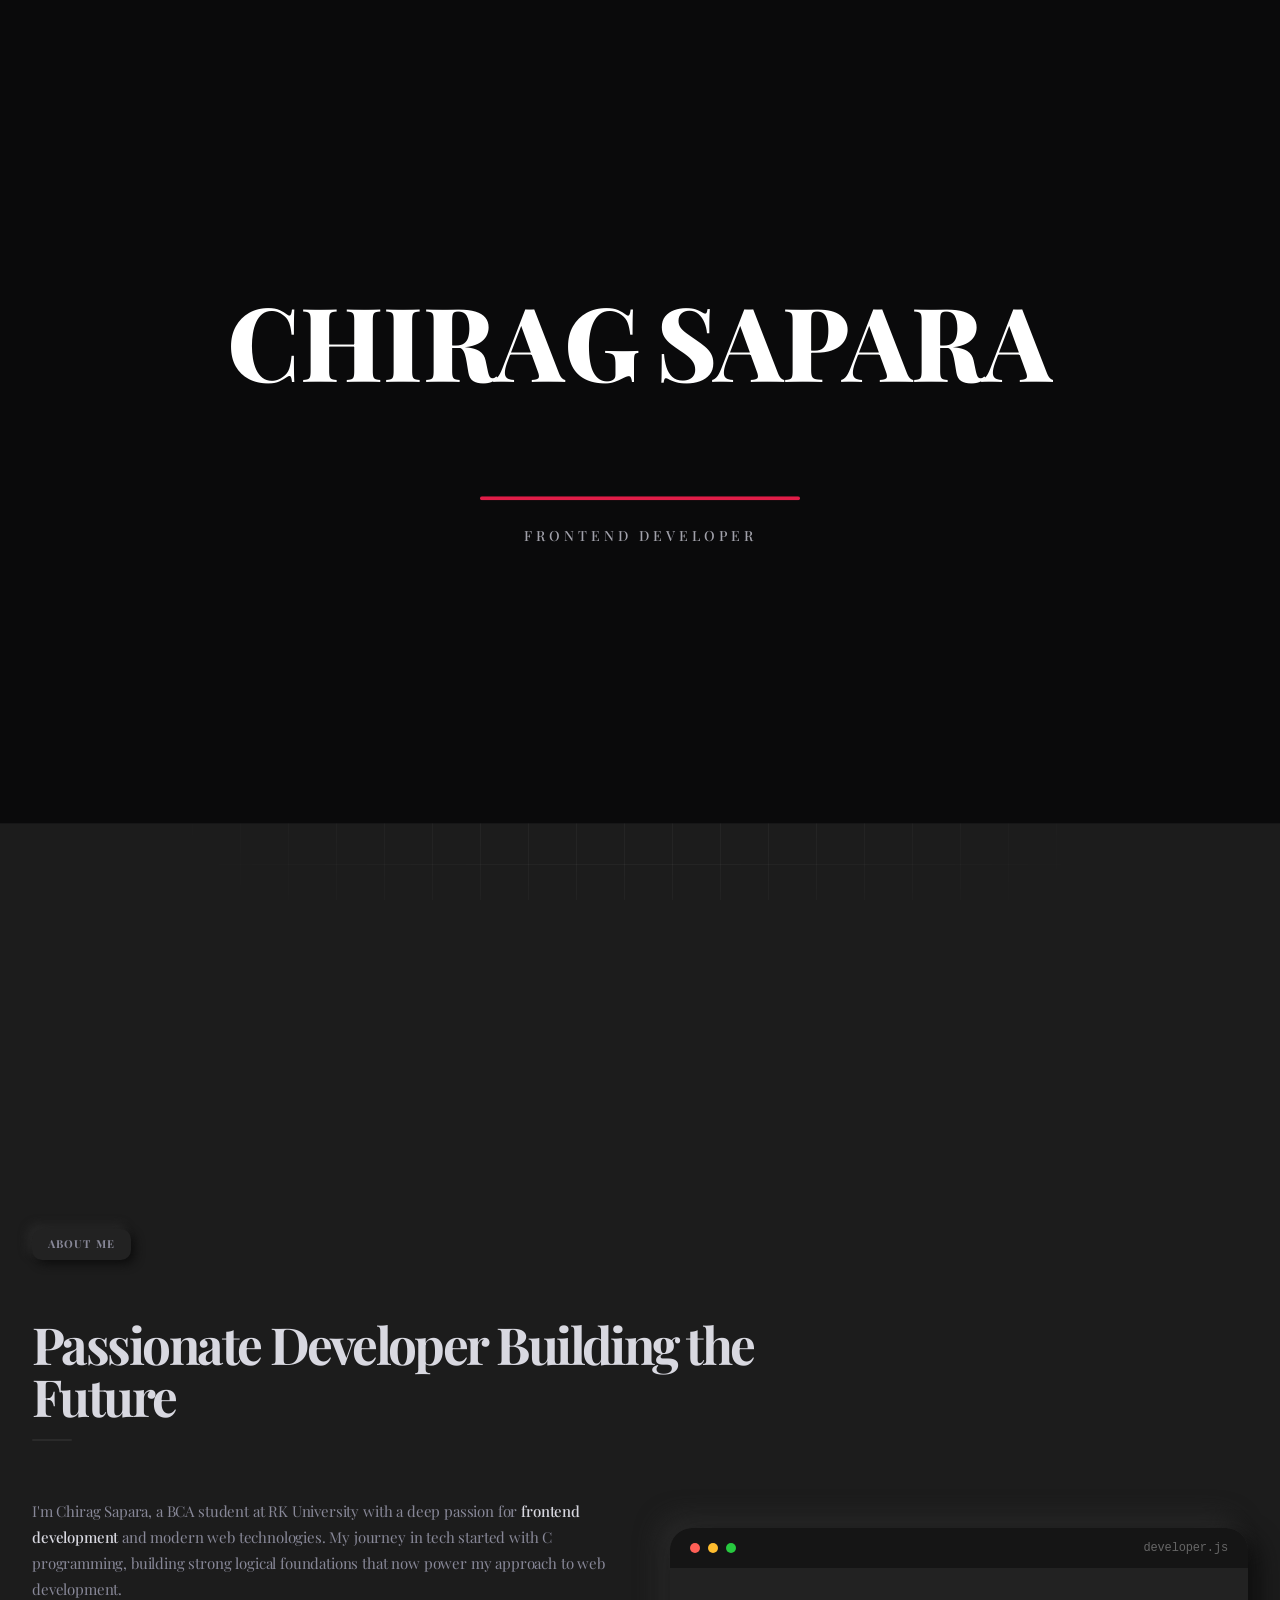
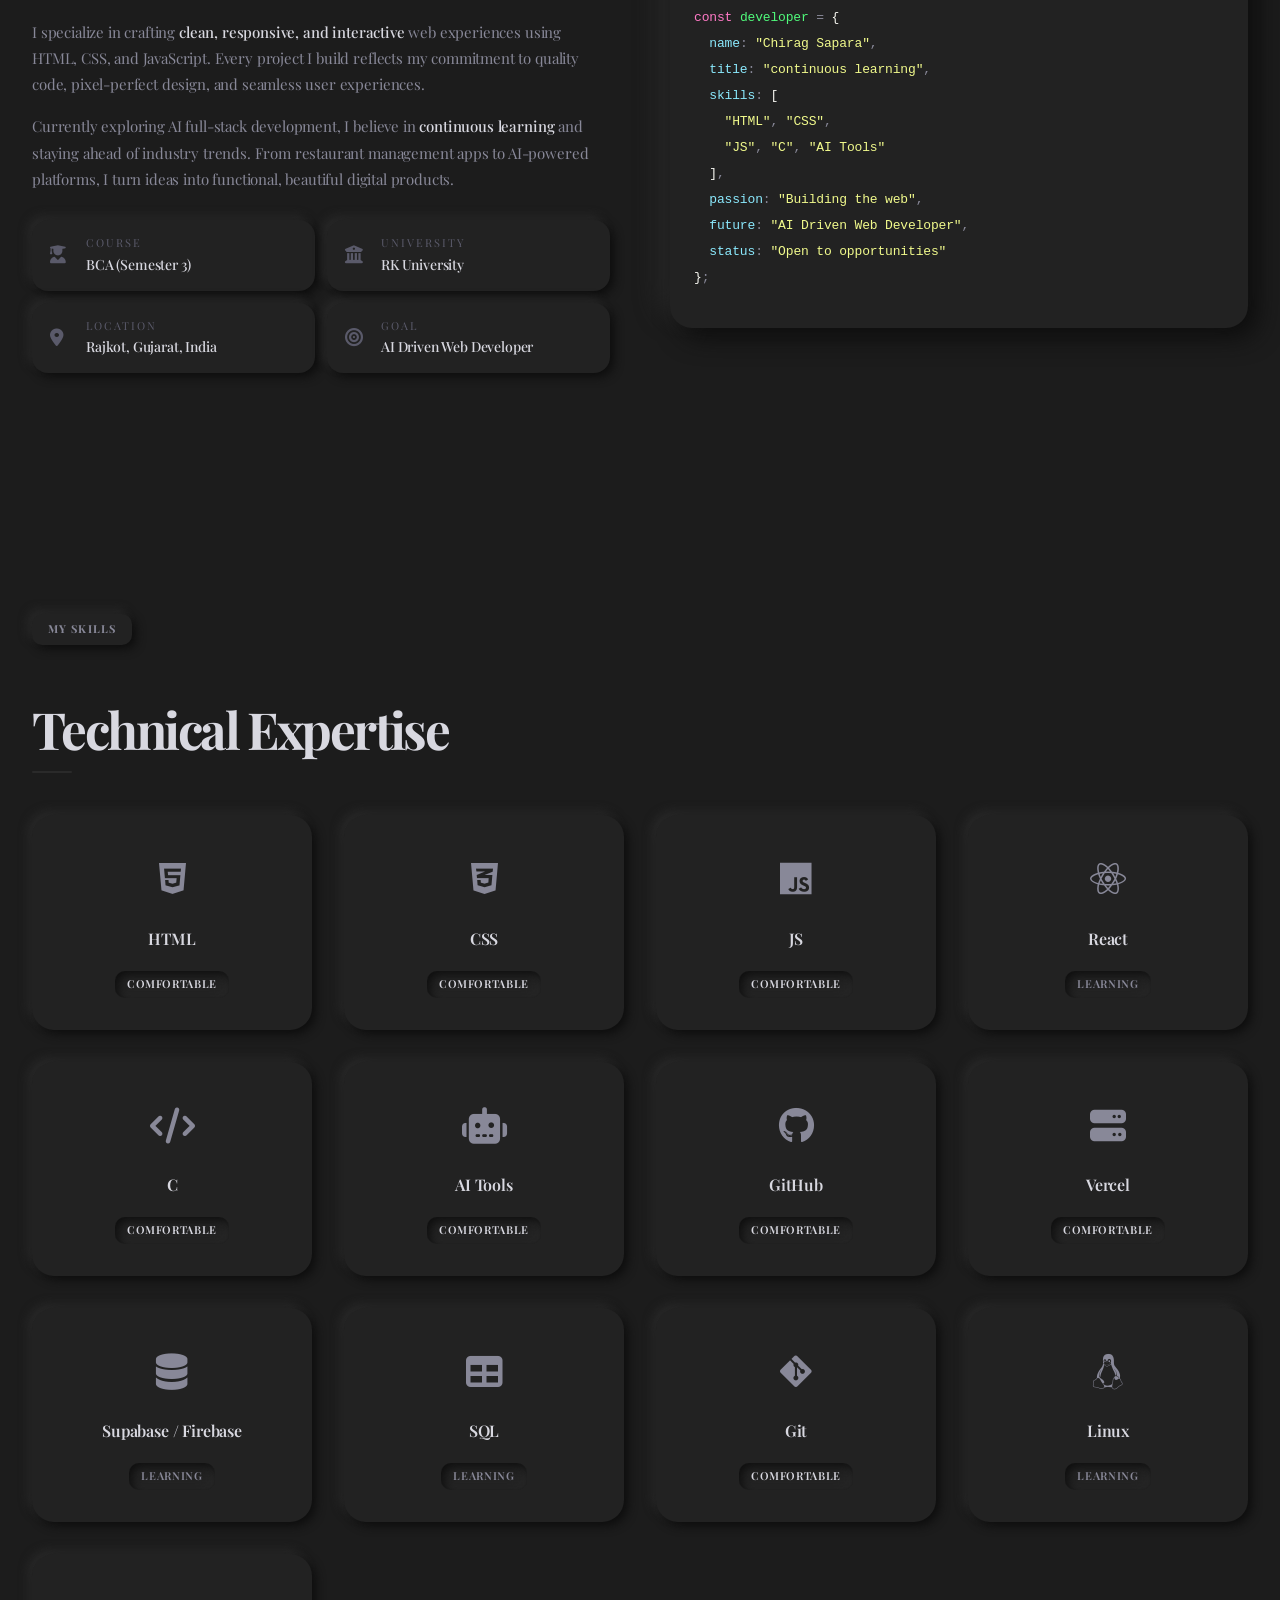
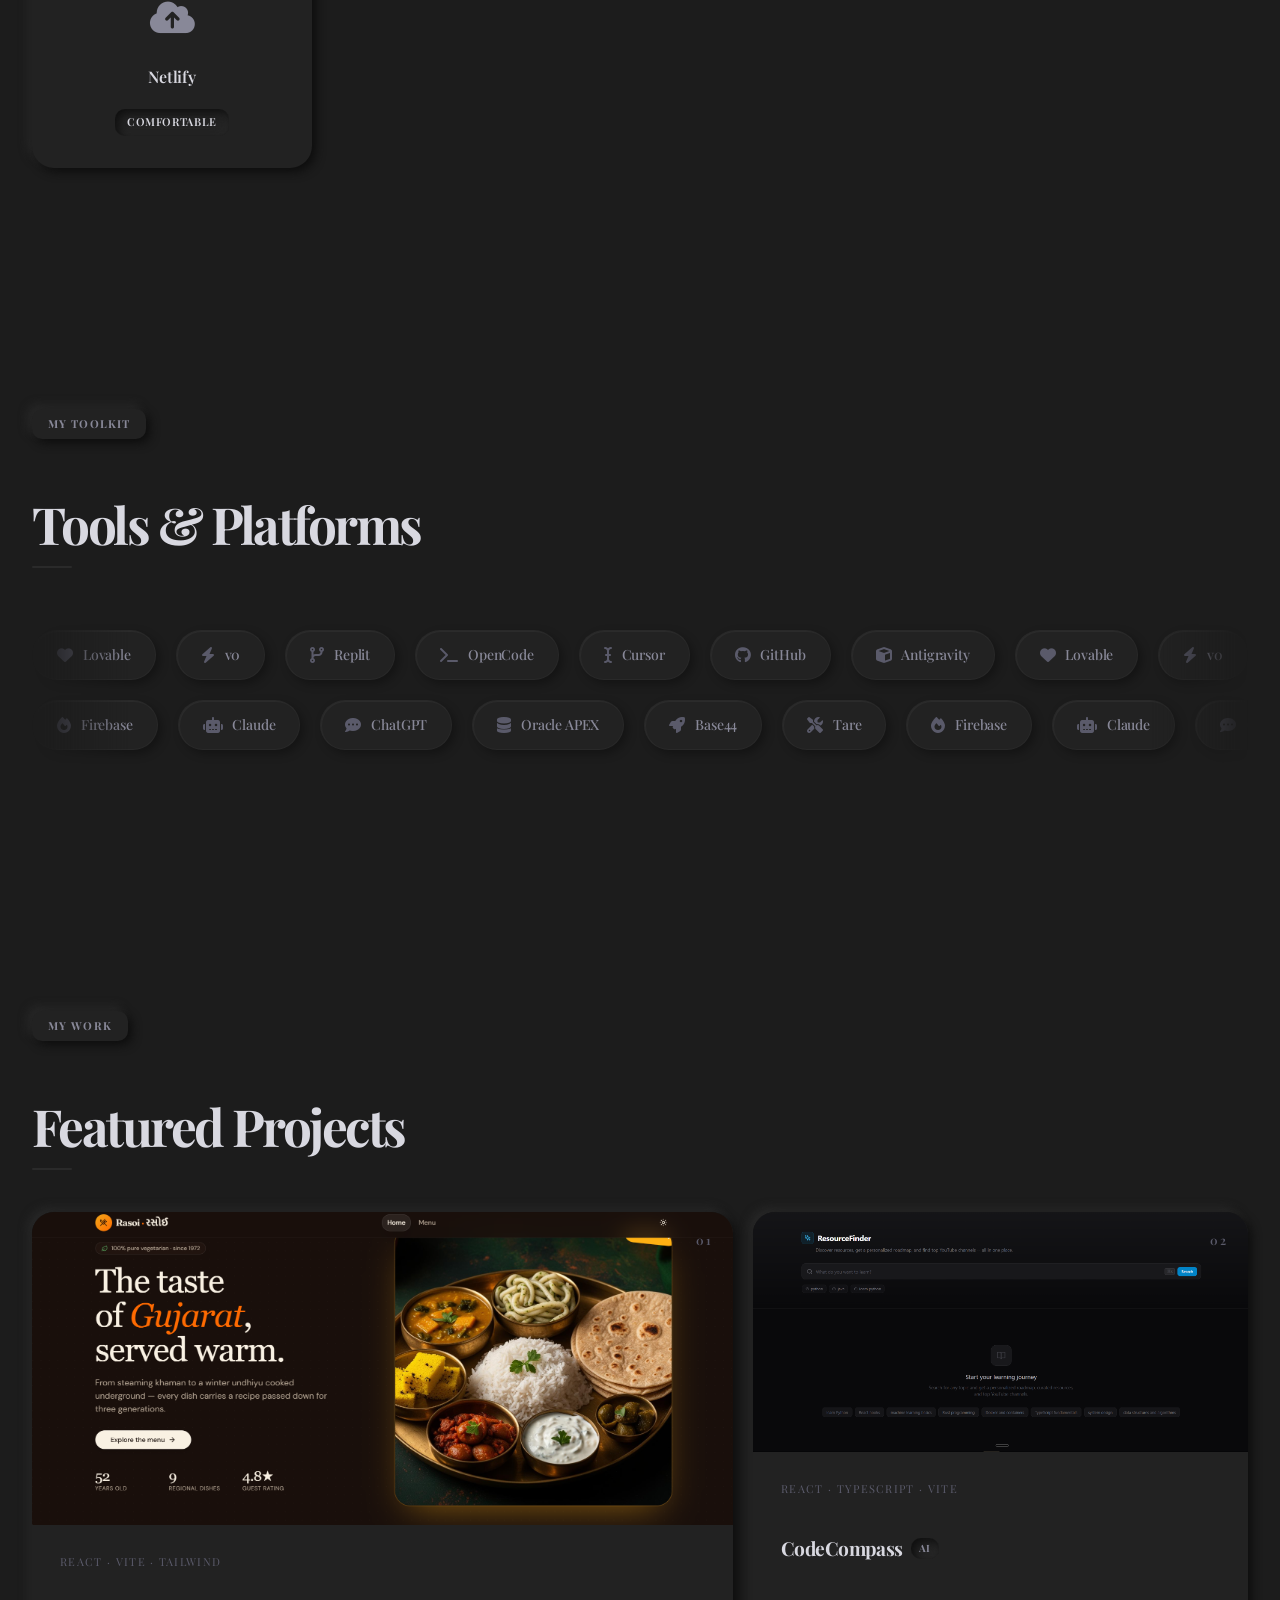
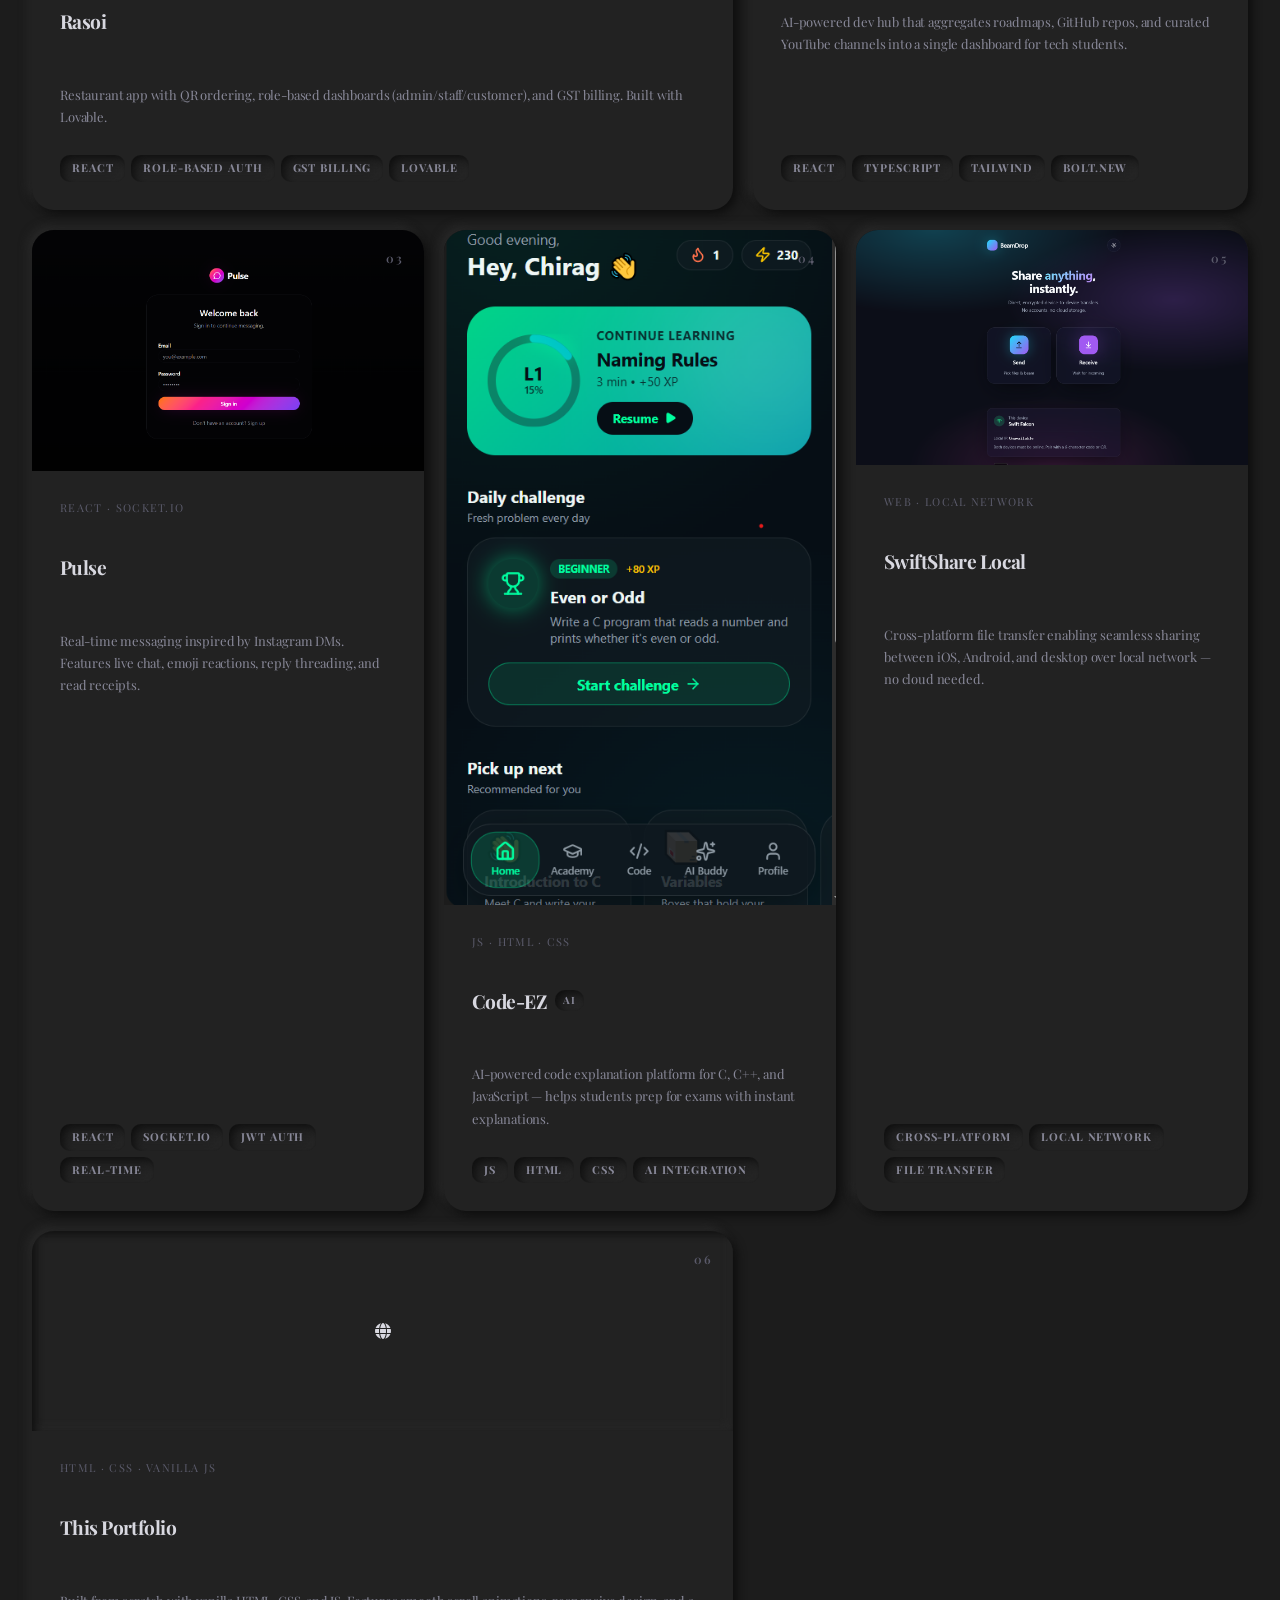
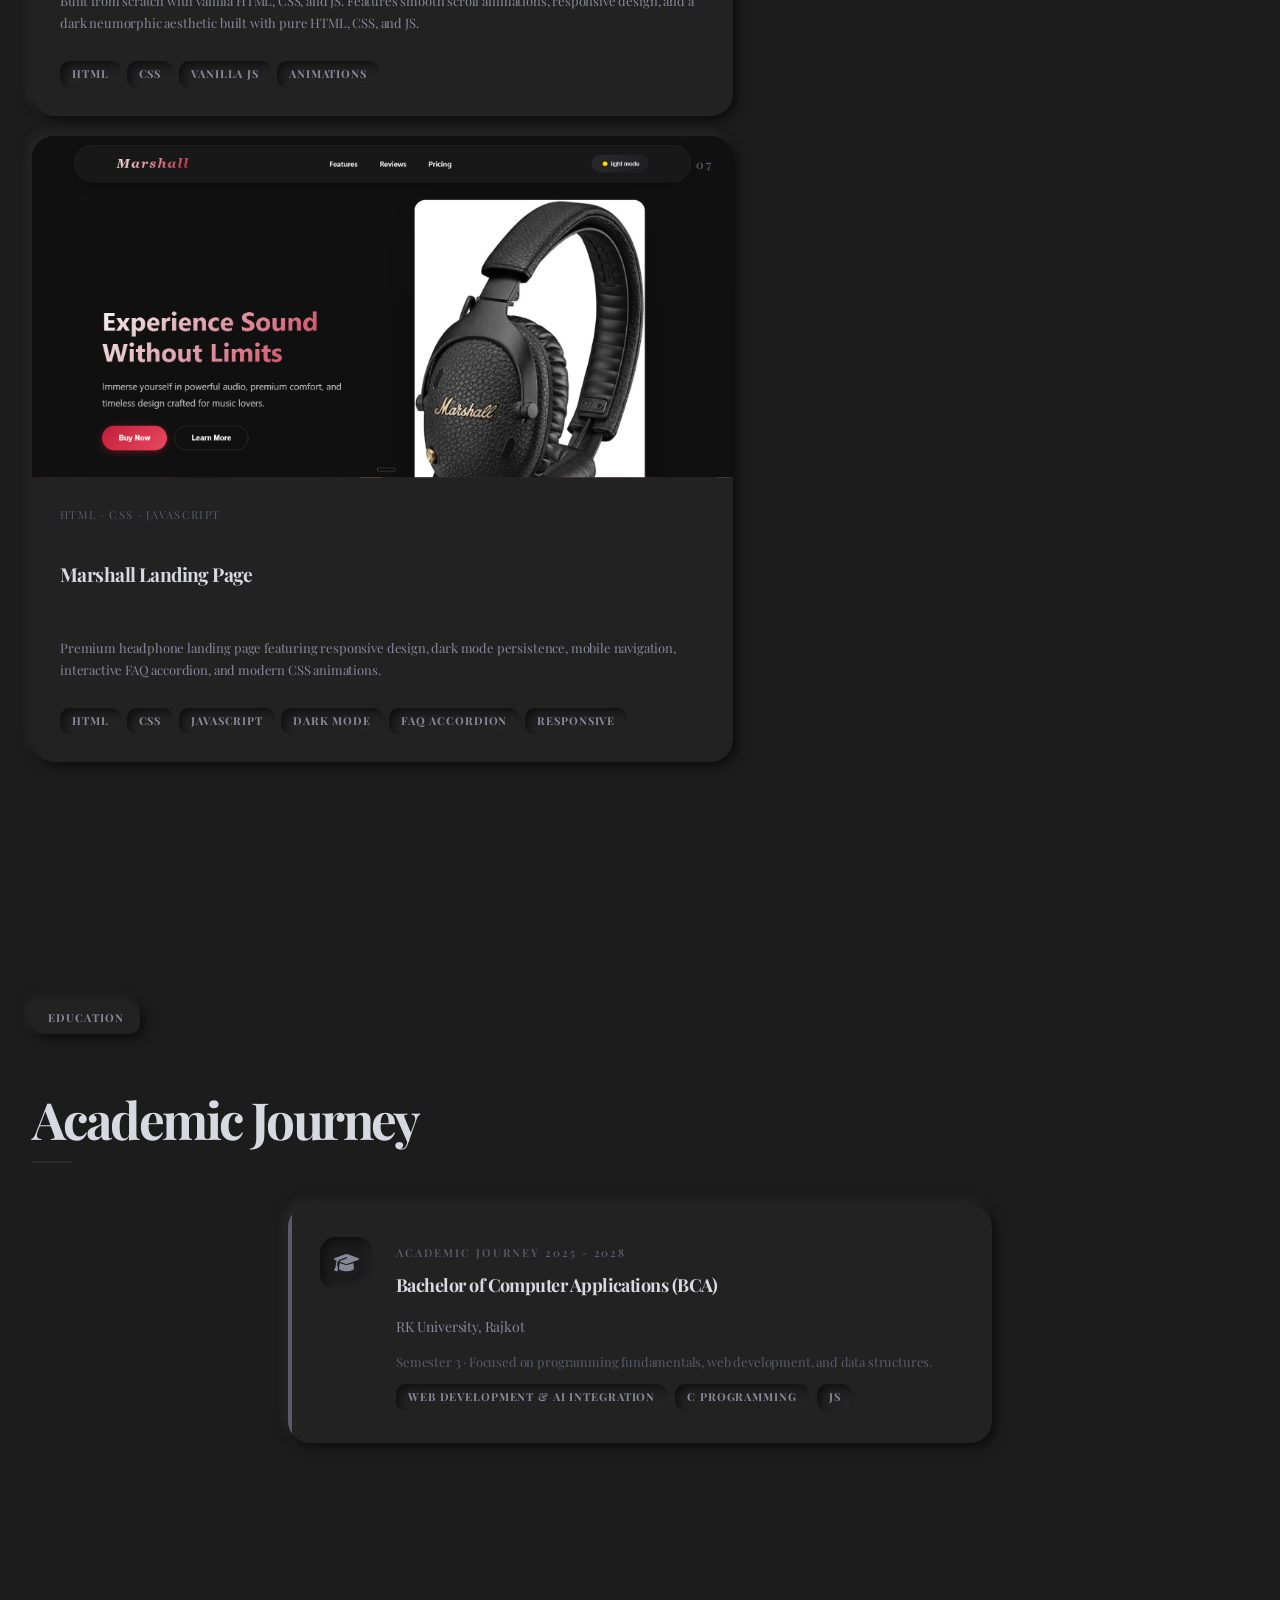
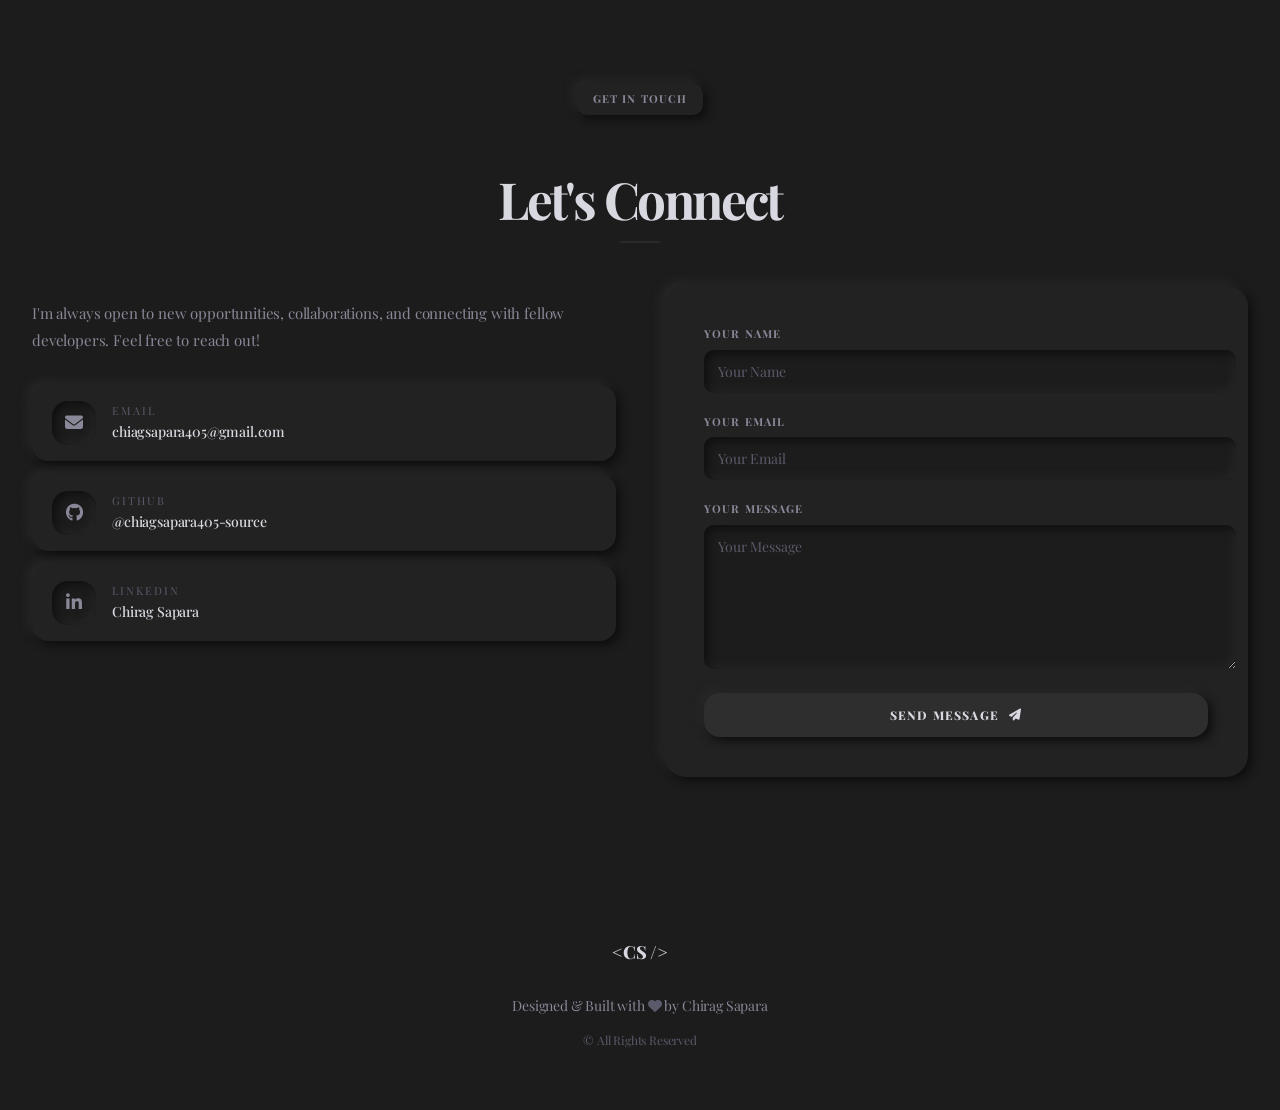
==== commit e663d99d: "Add GSAP animation for hero visual reveal and update HTML structure" ====
--- a/index.html
+++ b/index.html
@@ -100,7 +100,7 @@
           </div>
         </div>
       </div>
-      <div class="hero-visual reveal" aria-hidden="true">
+      <div class="hero-visual reveal" aria-hidden="true" id="heroVisual">
         <div class="profile-glow"></div>
         <div class="profile-ring">
           <div class="profile-placeholder">
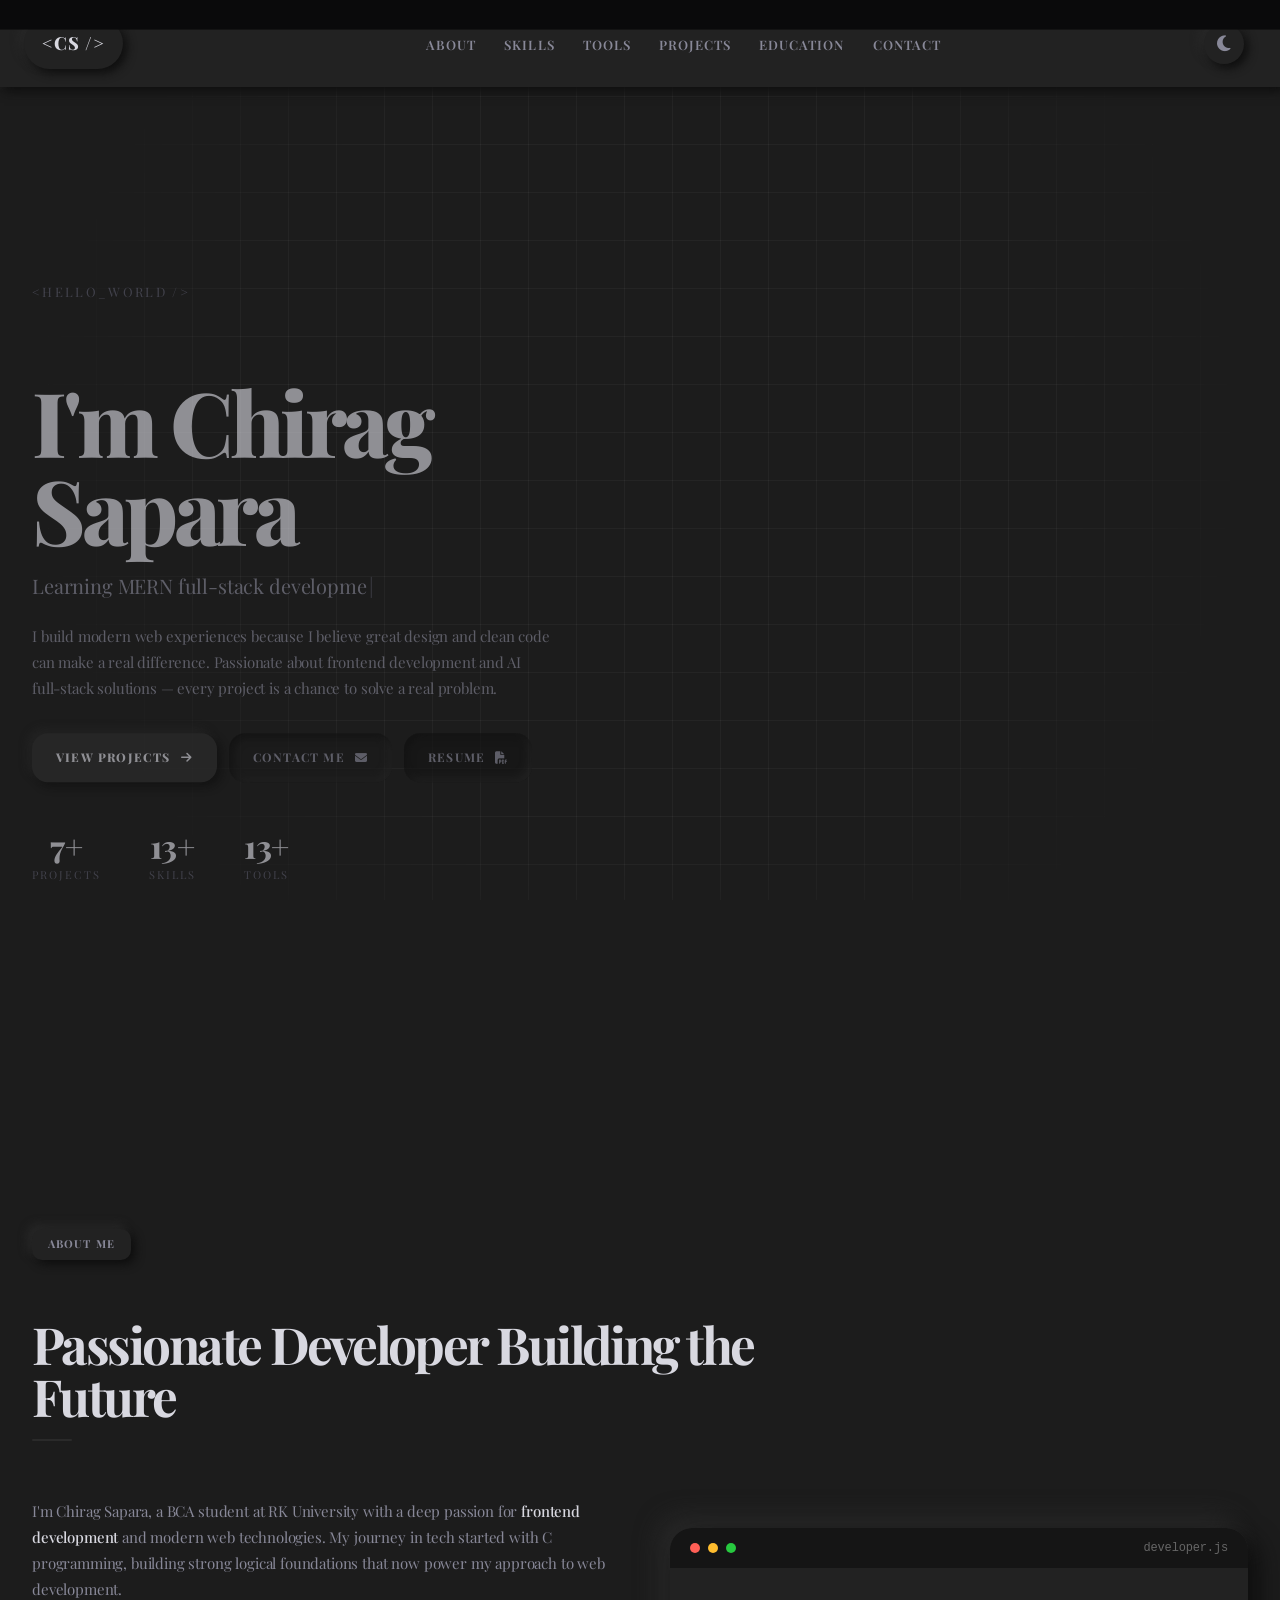
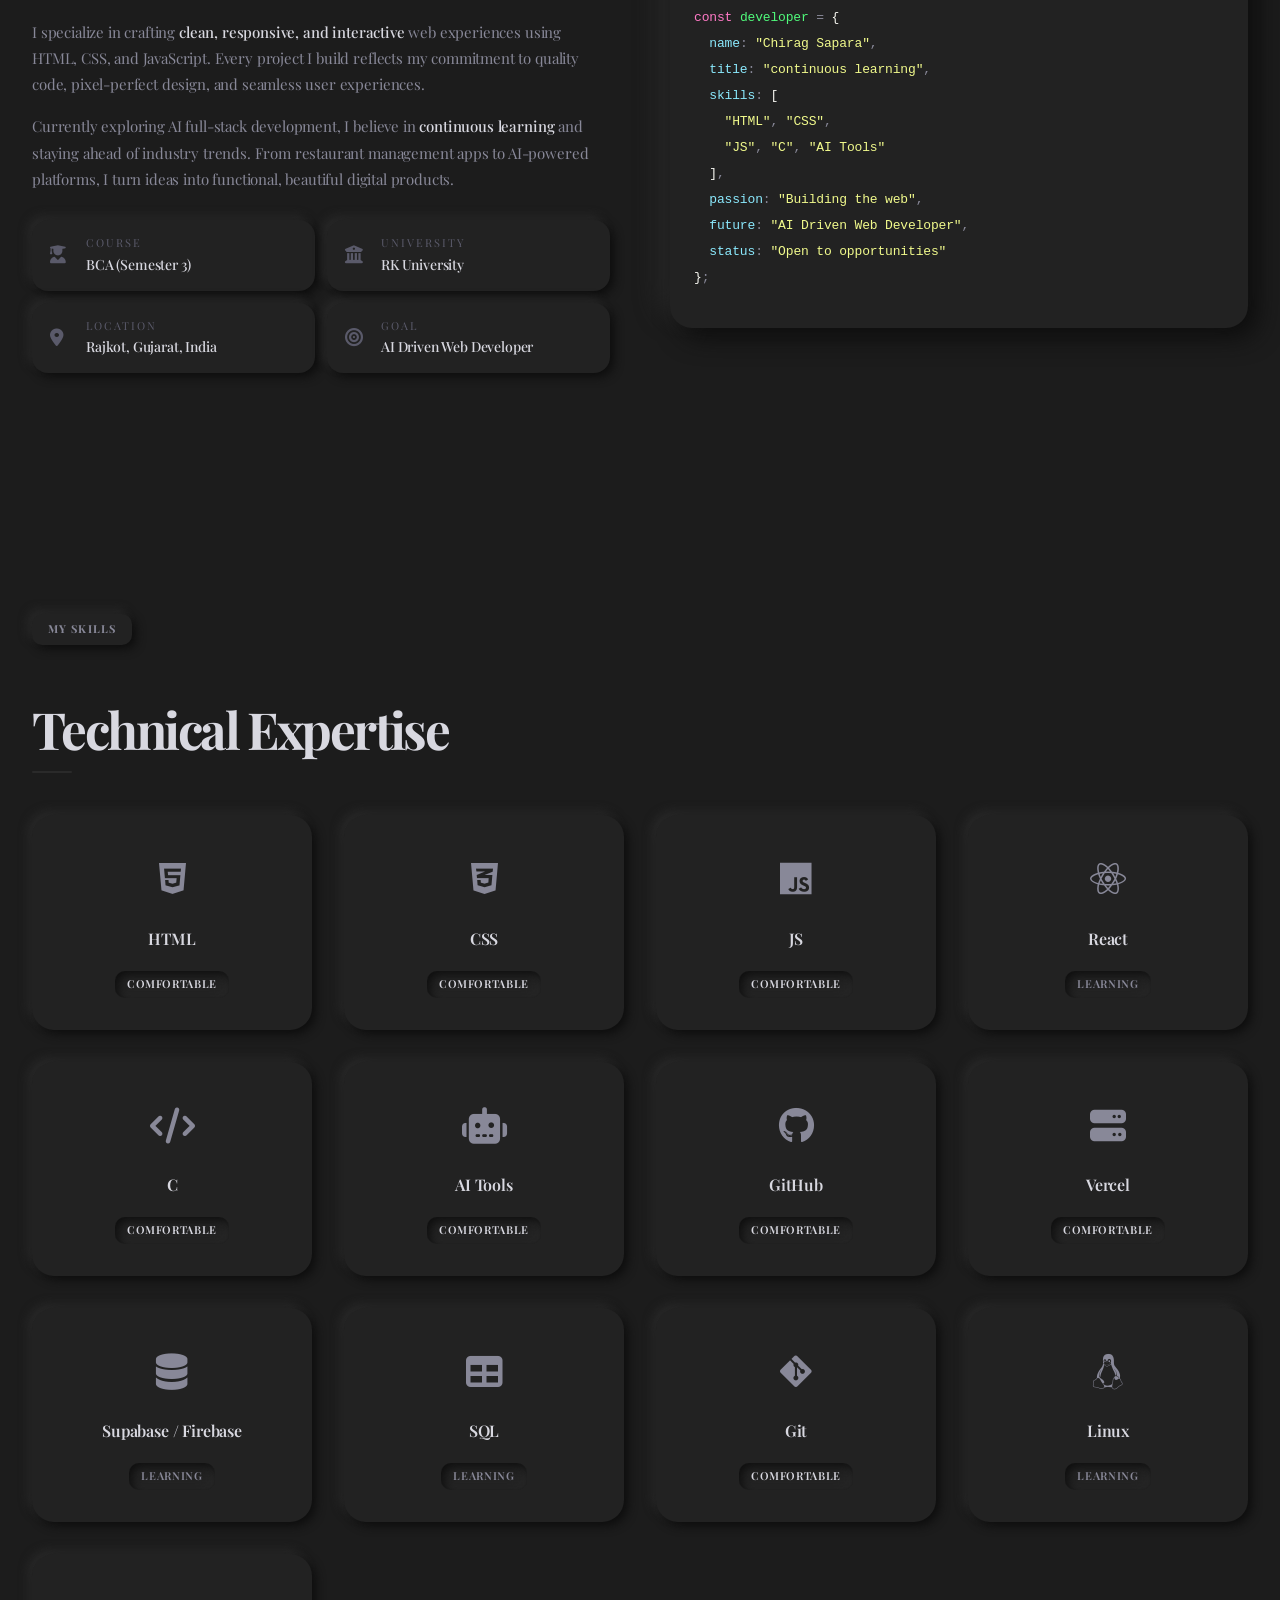
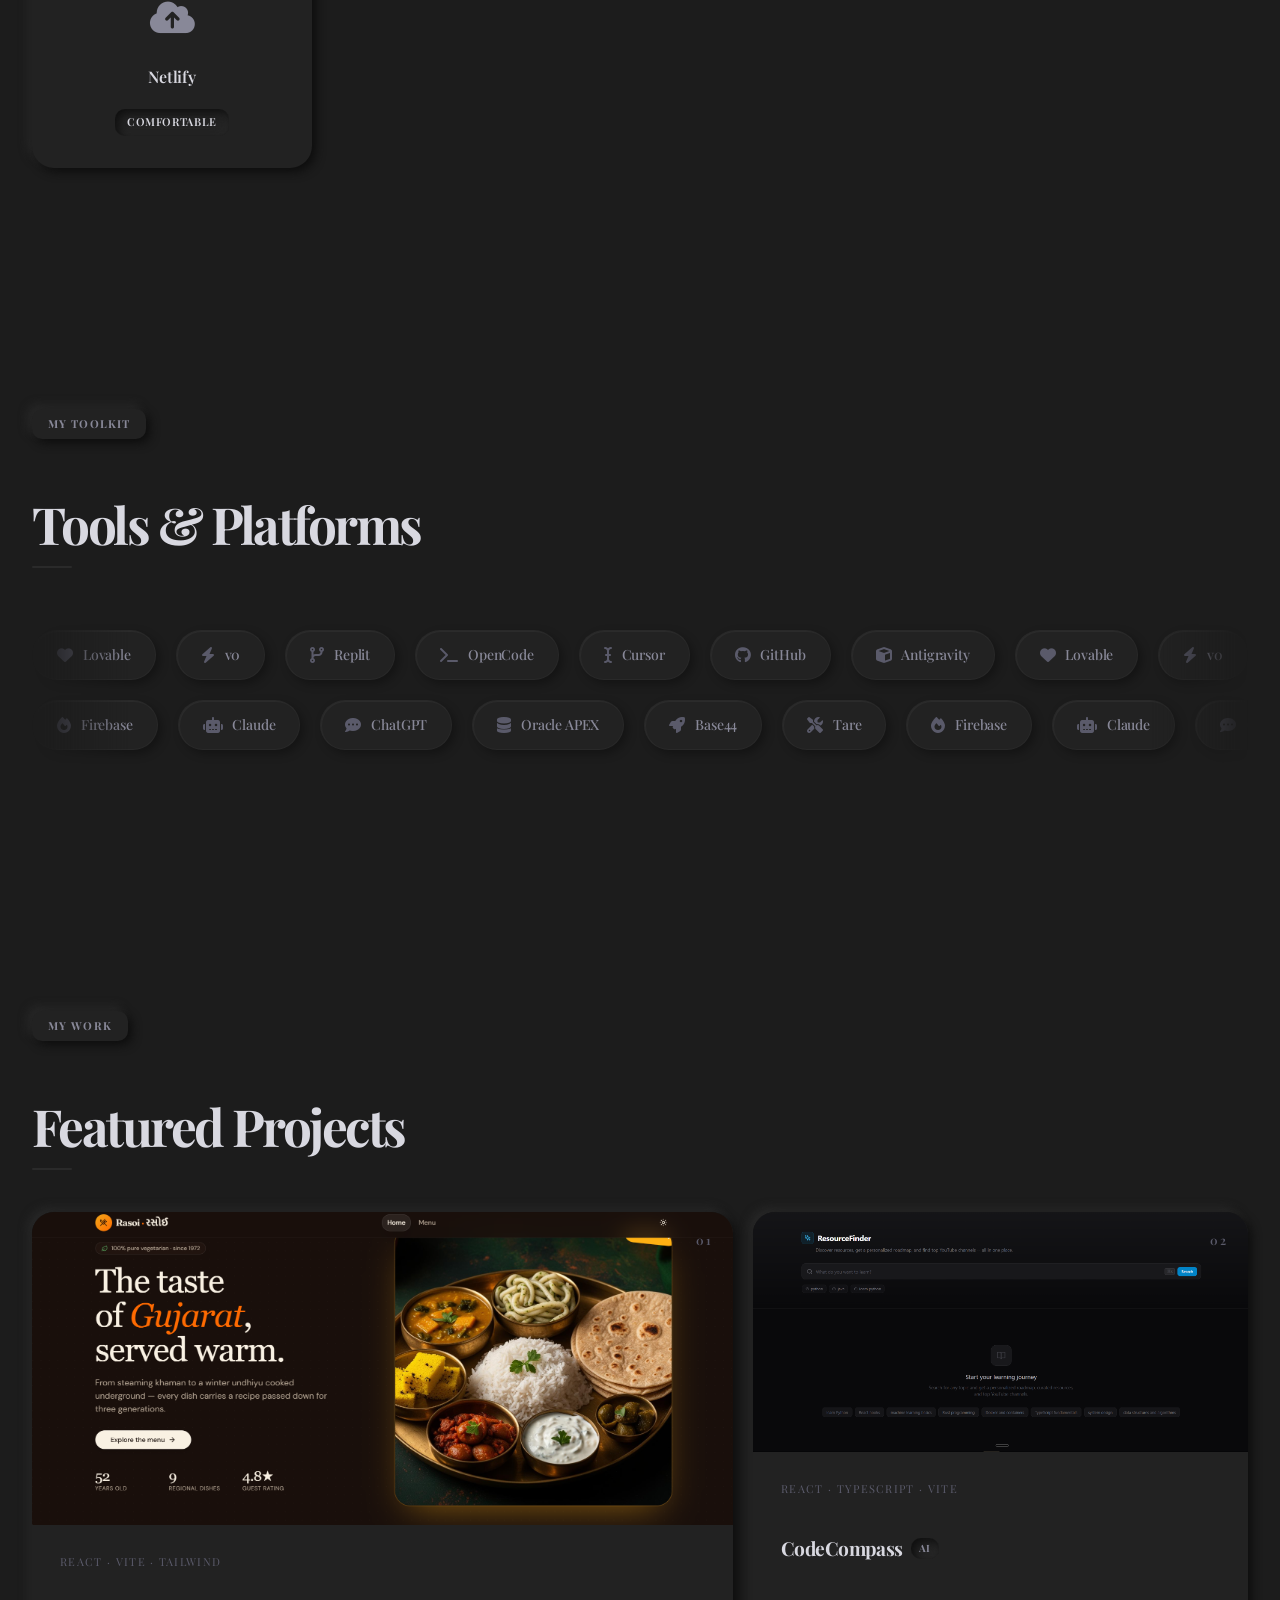
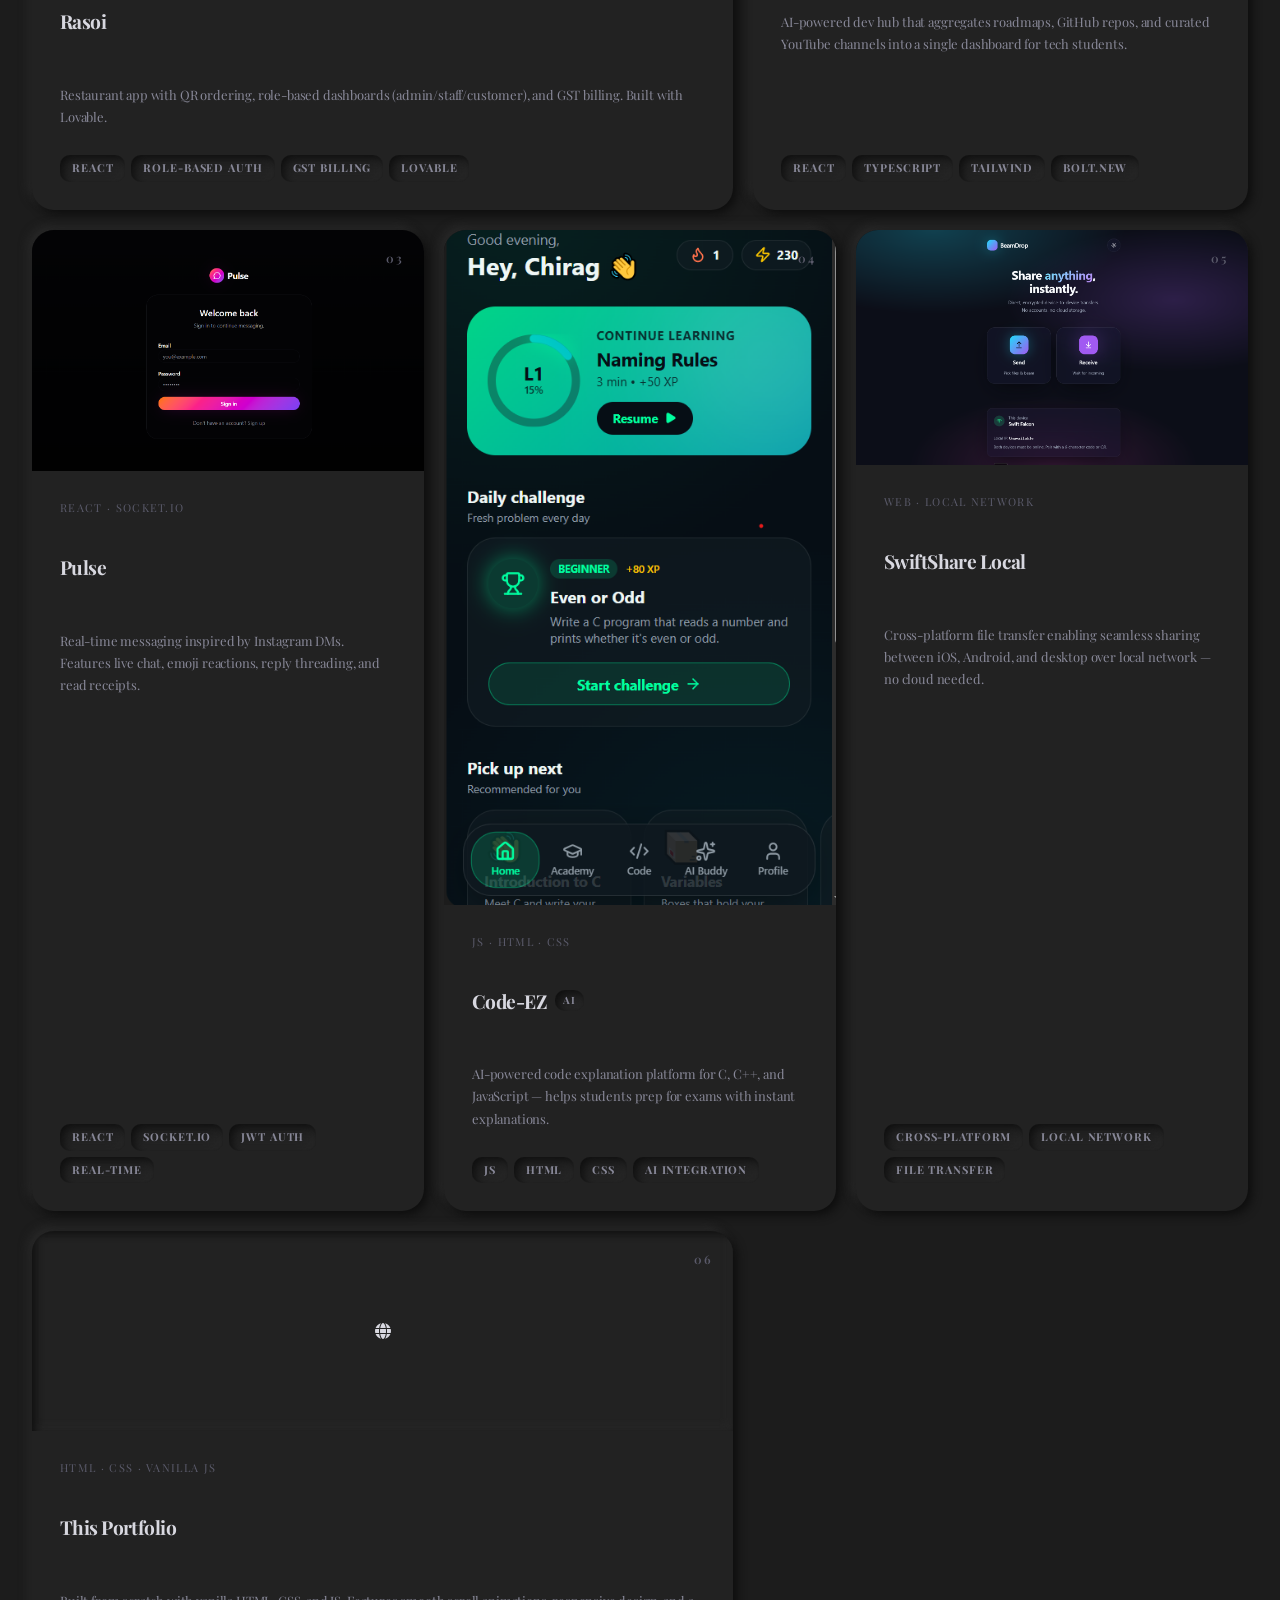
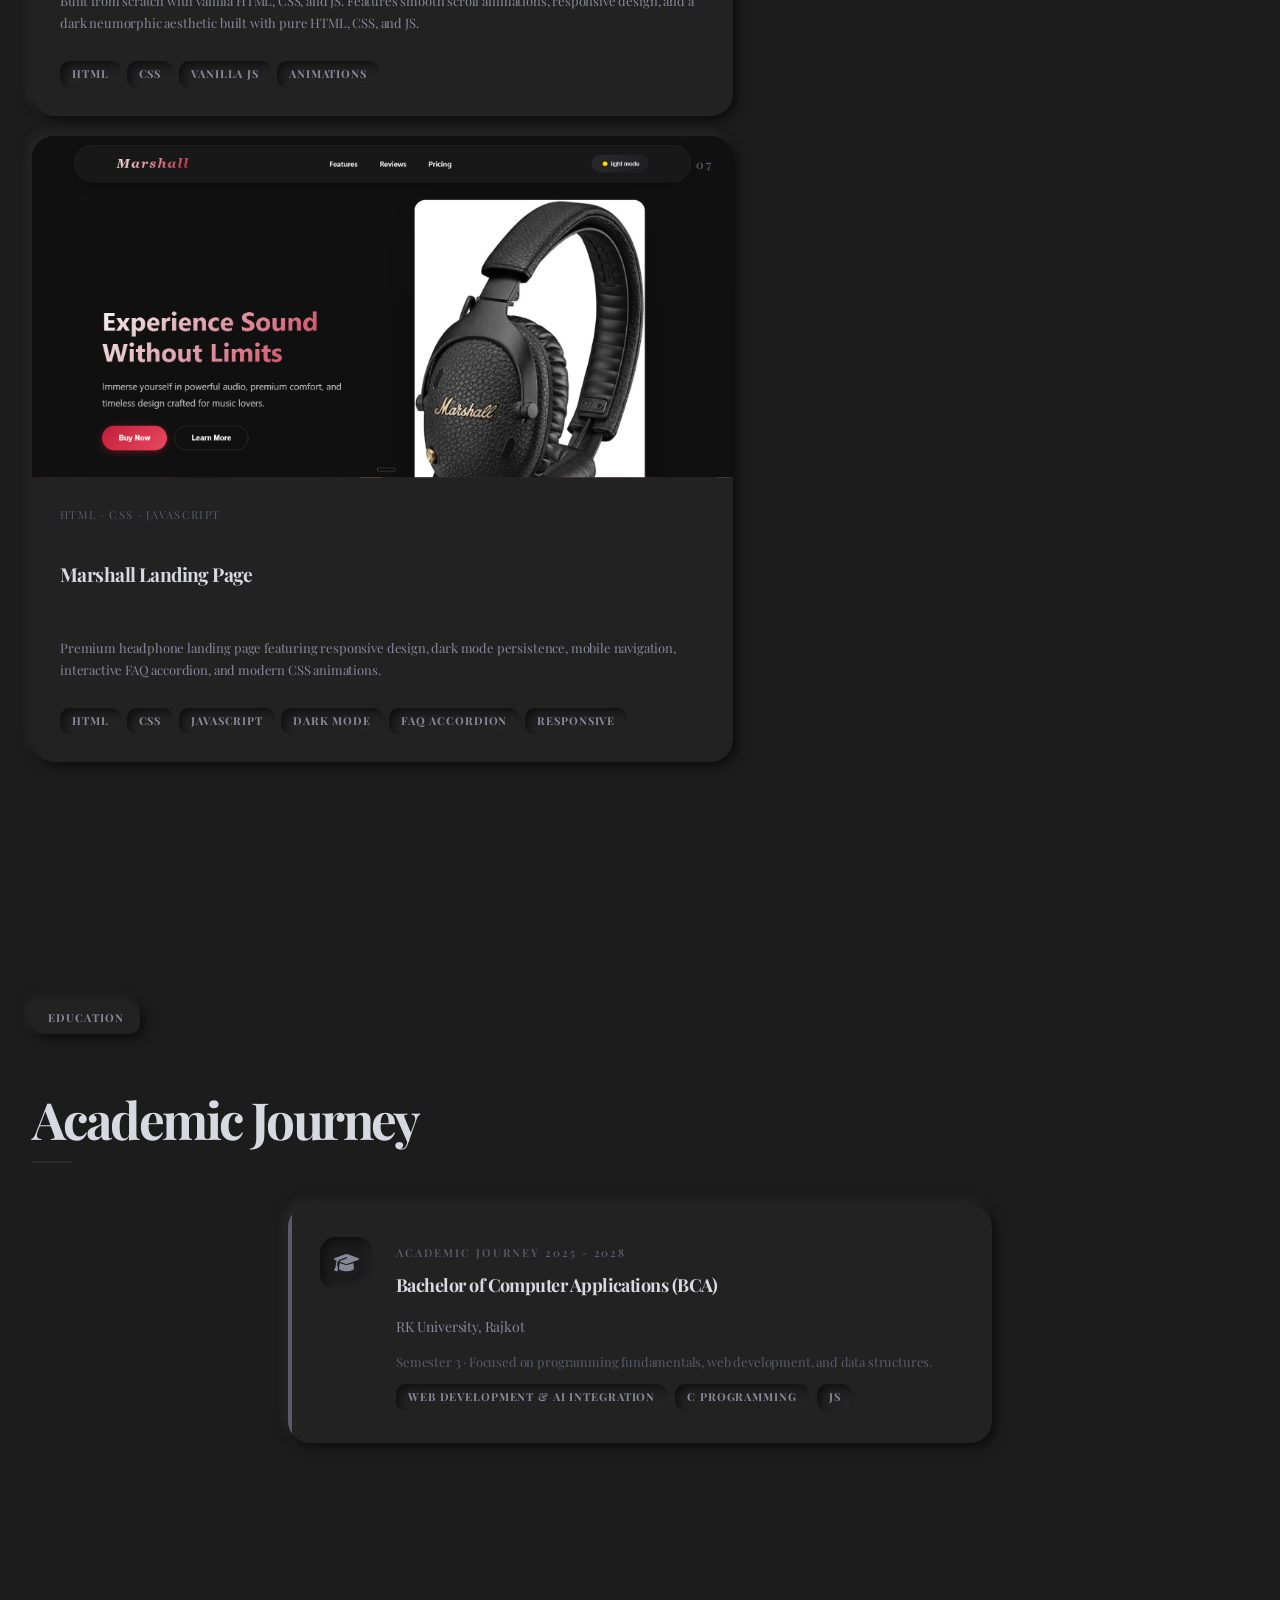
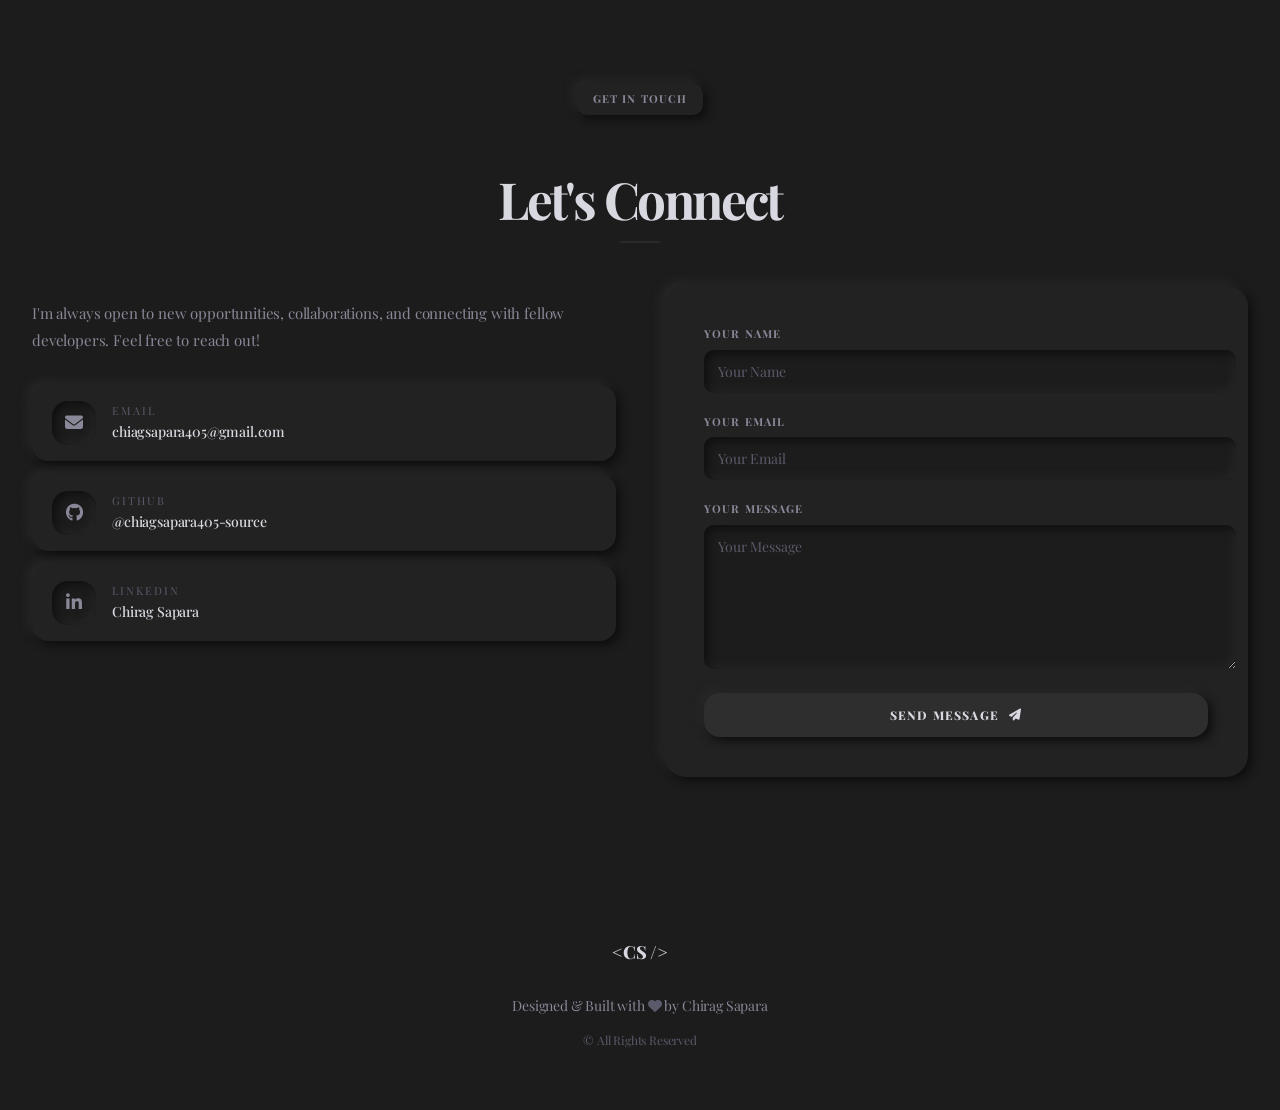
==== commit bf6742d1: "Enhance floating badge animations with GSAP for improved visibility and engagement" ====
--- a/index.html
+++ b/index.html
@@ -107,11 +107,11 @@
             <img src="https://avatars.githubusercontent.com/u/223922457?v=4" alt="Chirag Sapara - Profile Picture">
           </div>
         </div>
-        <div class="floating-badge badge-1">
+        <div class="floating-badge badge-1" id="floatingBadge1">
           <i class="fas fa-code"></i>
           <span>Currently Learning Frontend</span>
         </div>
-        <div class="floating-badge badge-2">
+        <div class="floating-badge badge-2" id="floatingBadge2">
           <i class="fas fa-robot"></i>
           <span>AI Driven Web Developer</span>
         </div>
